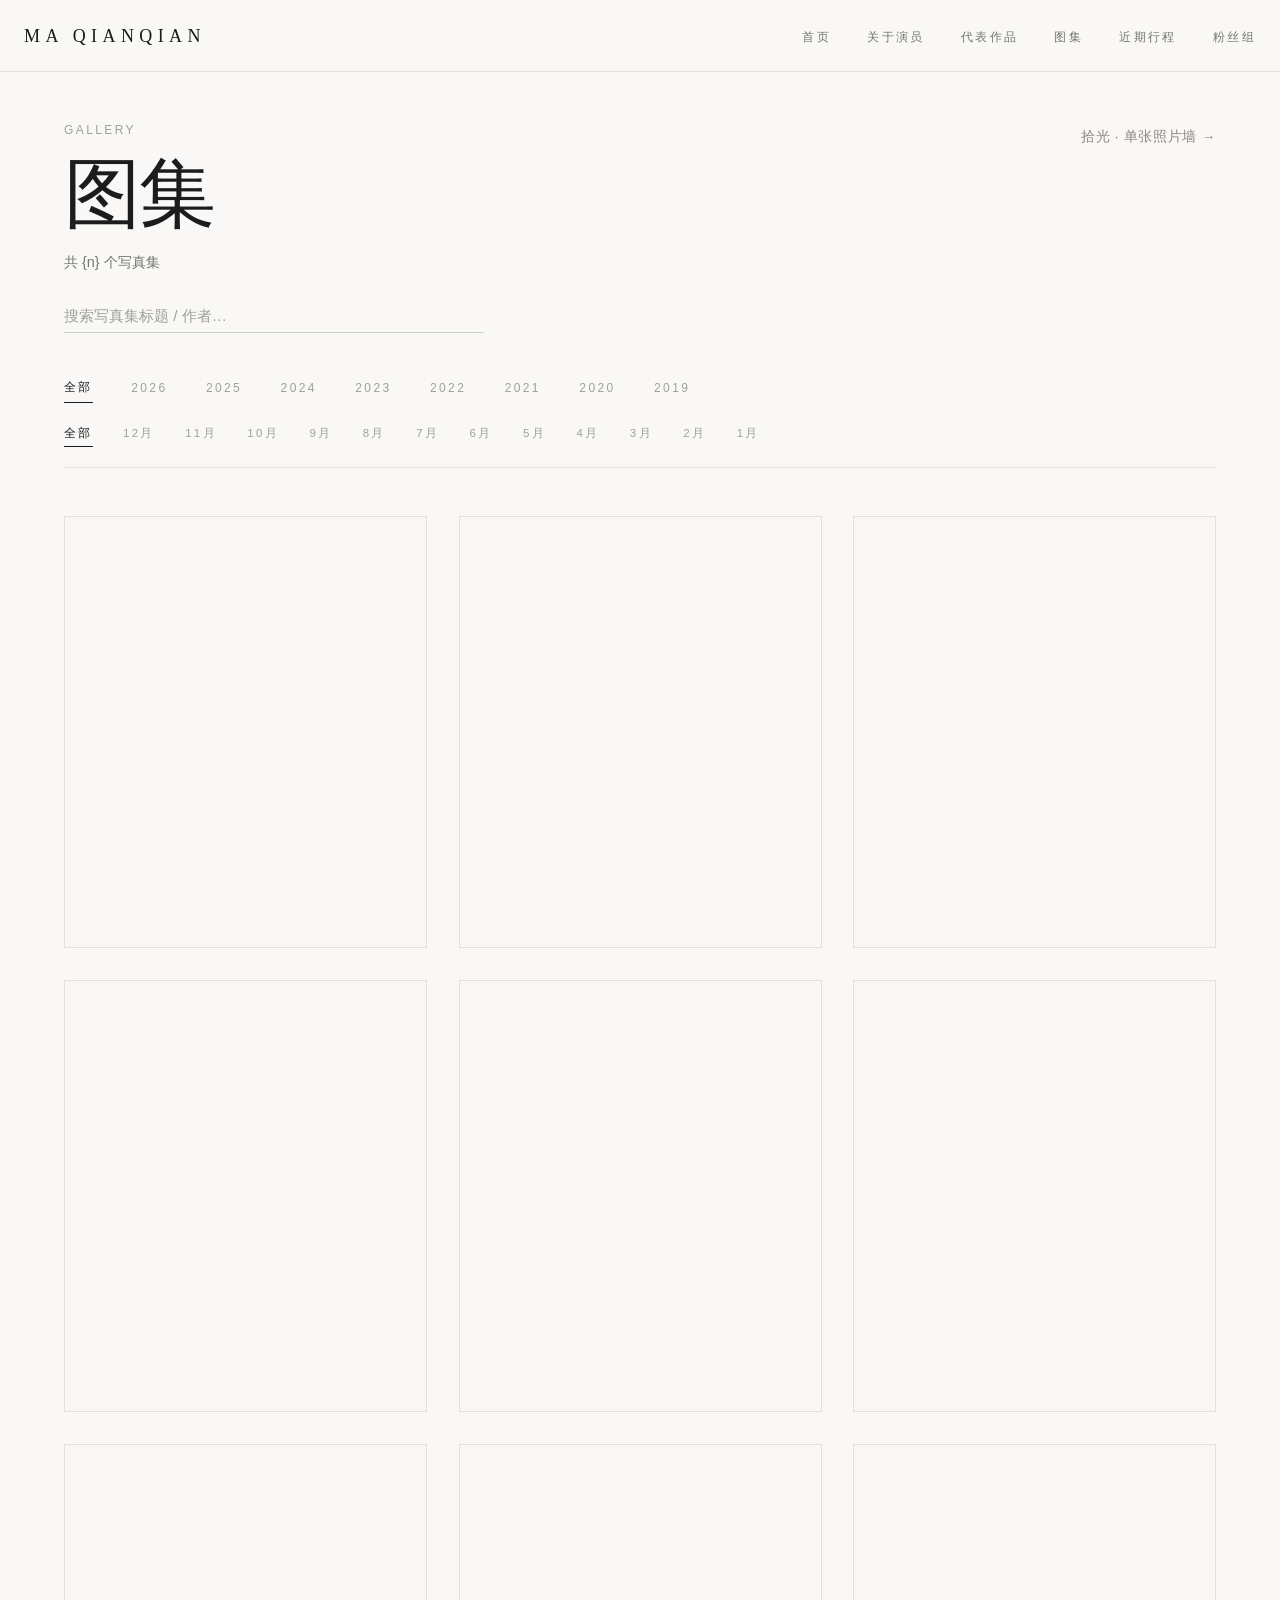
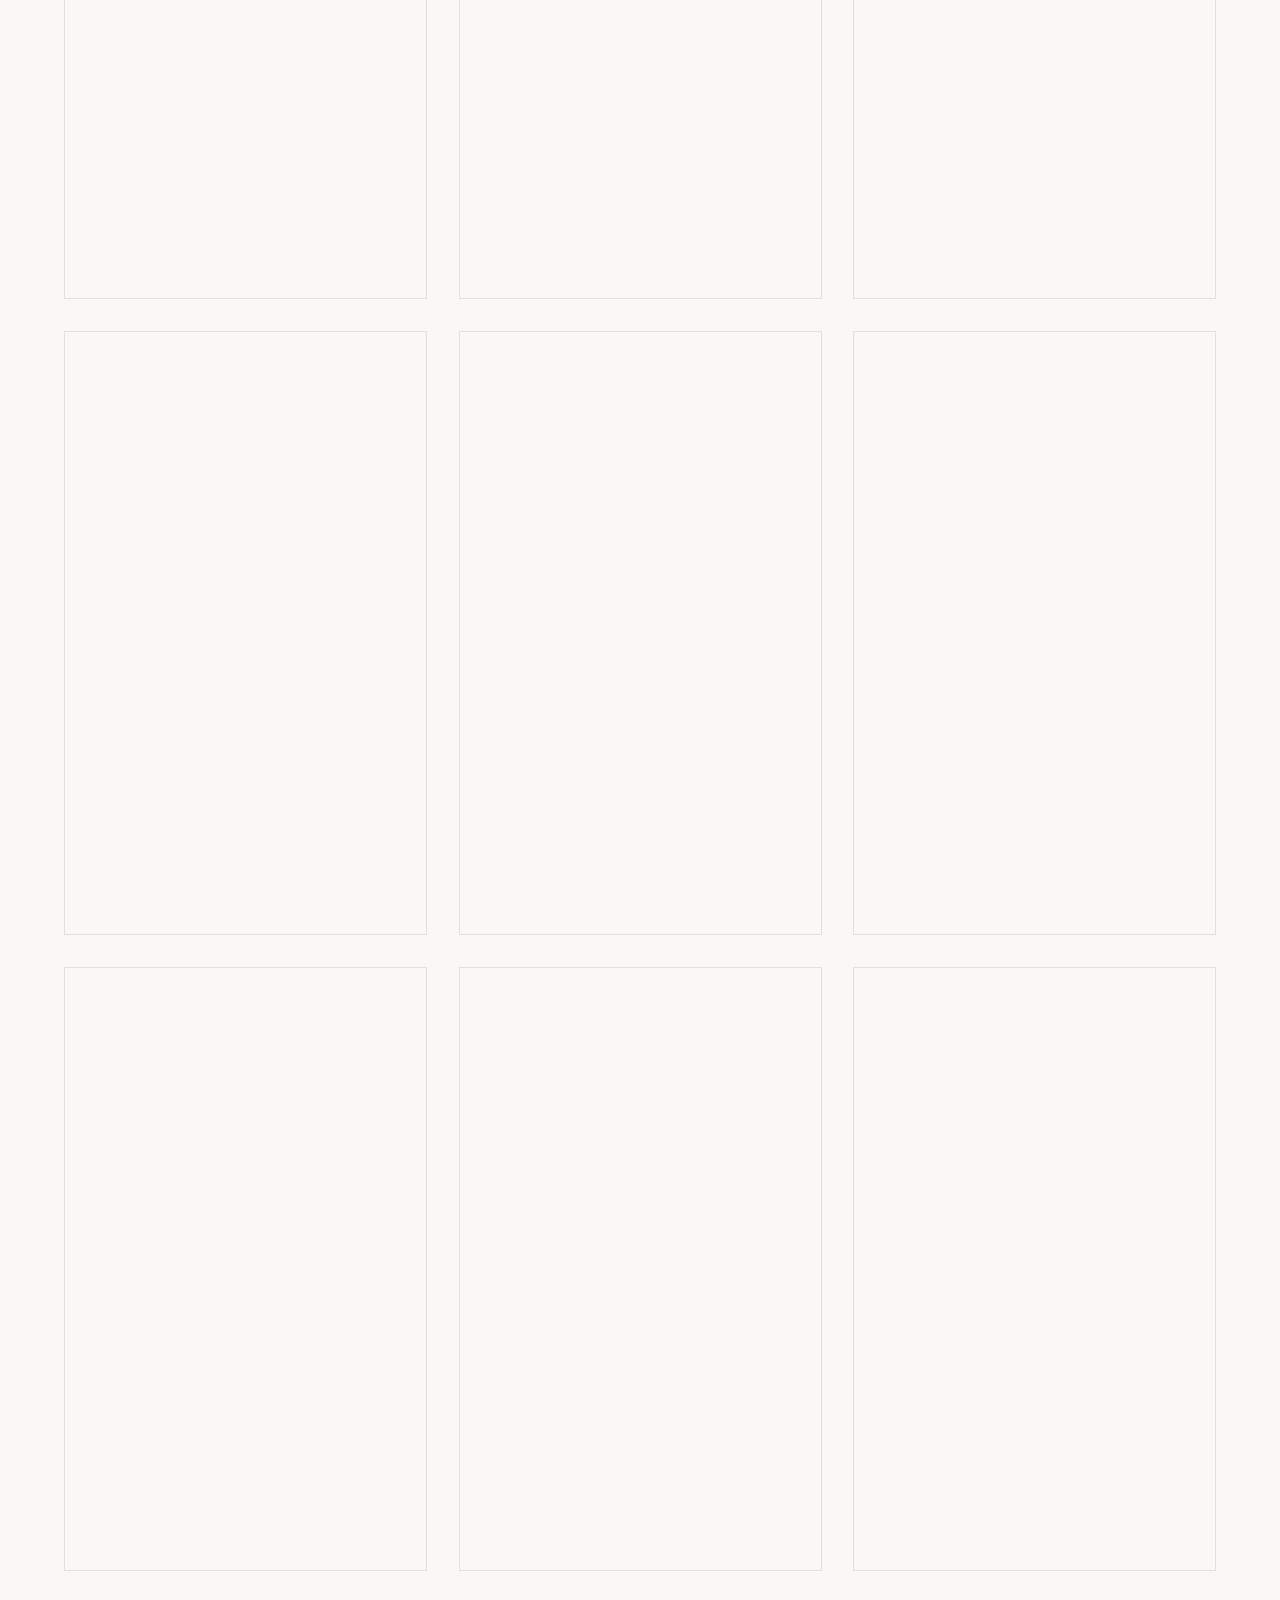
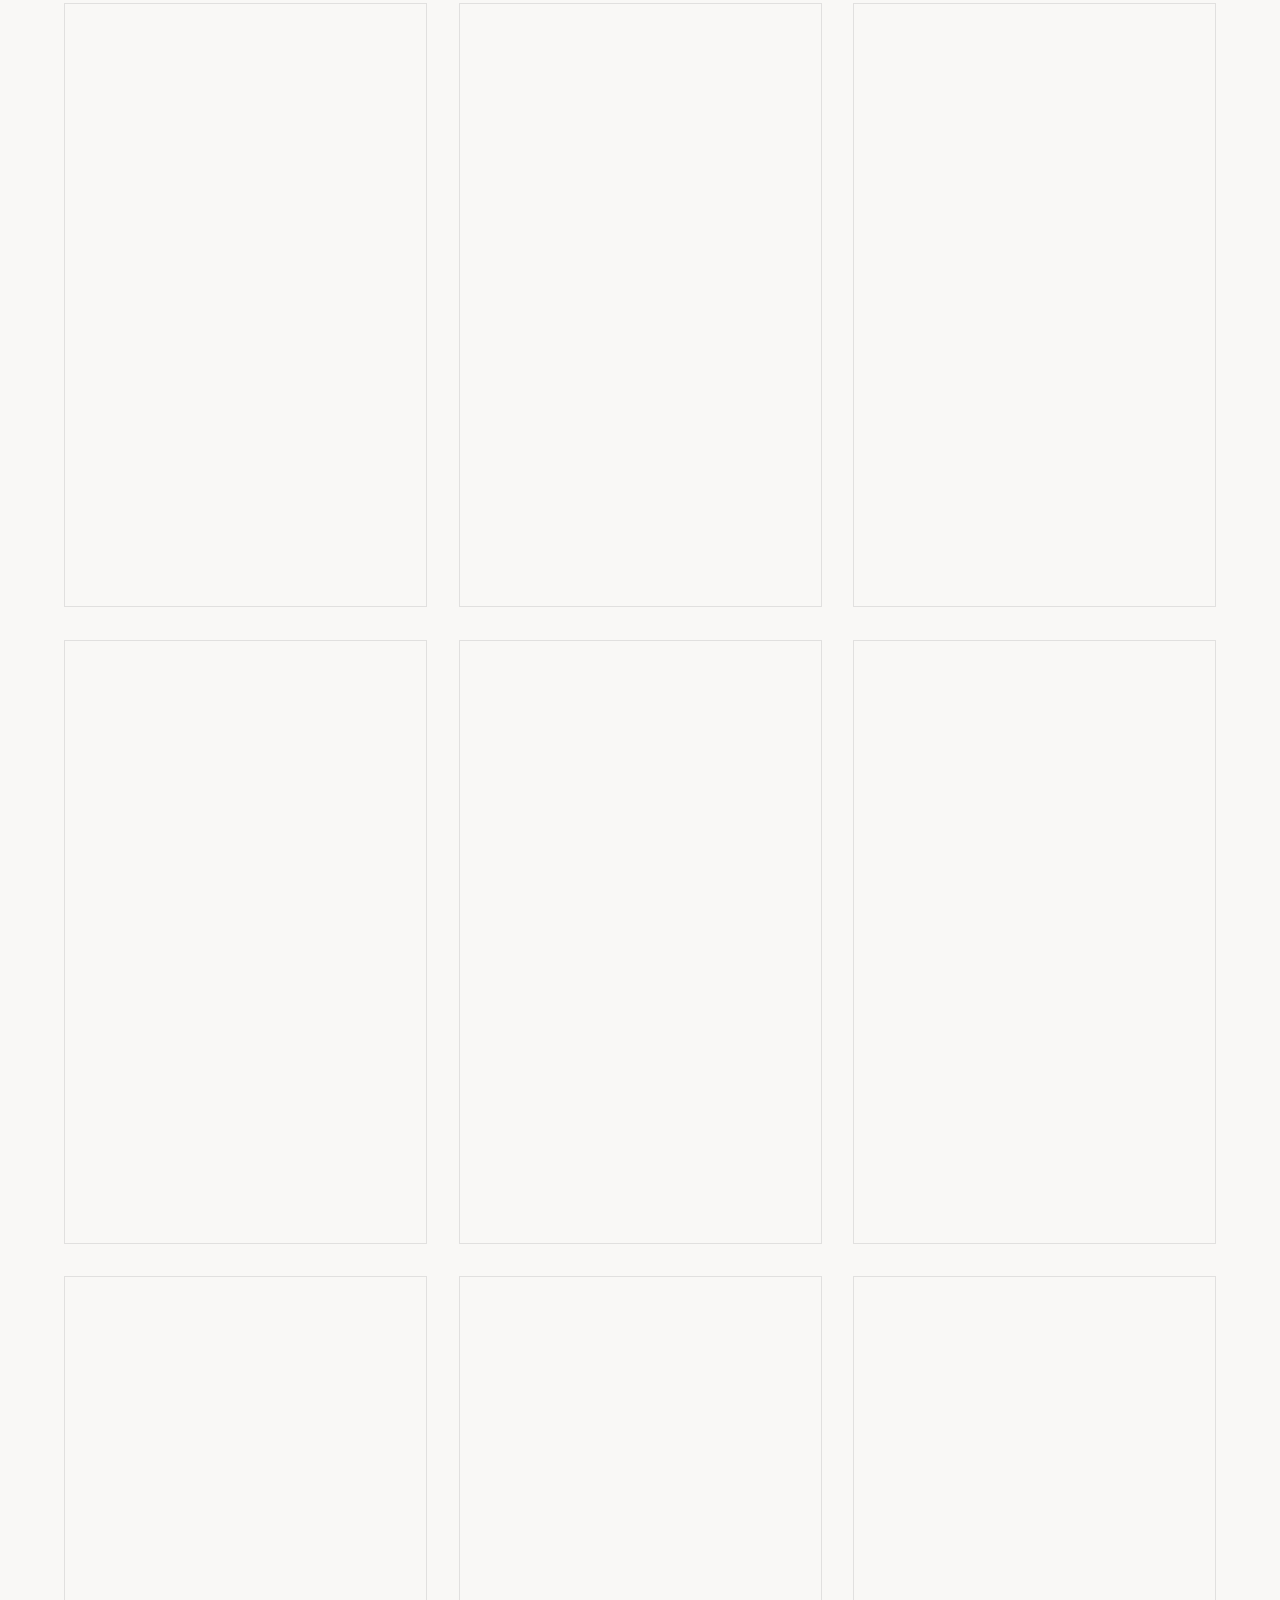
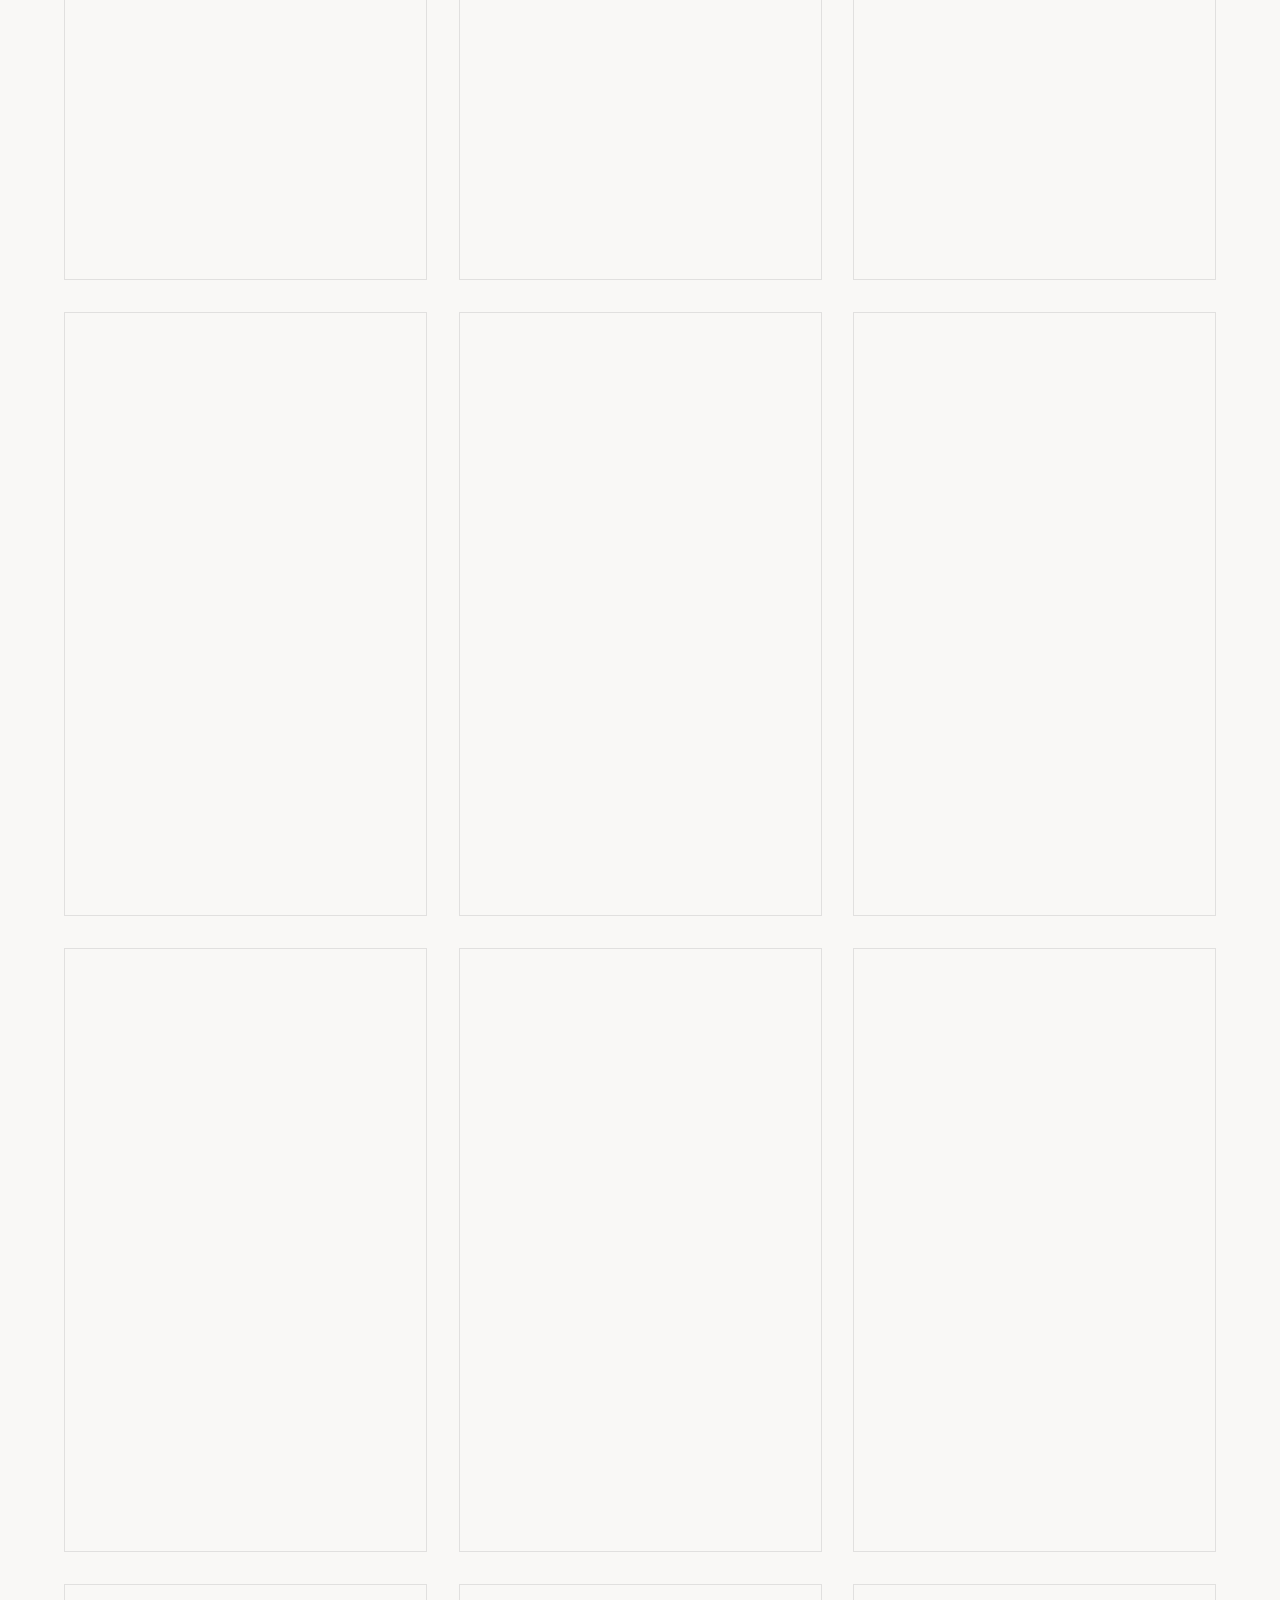
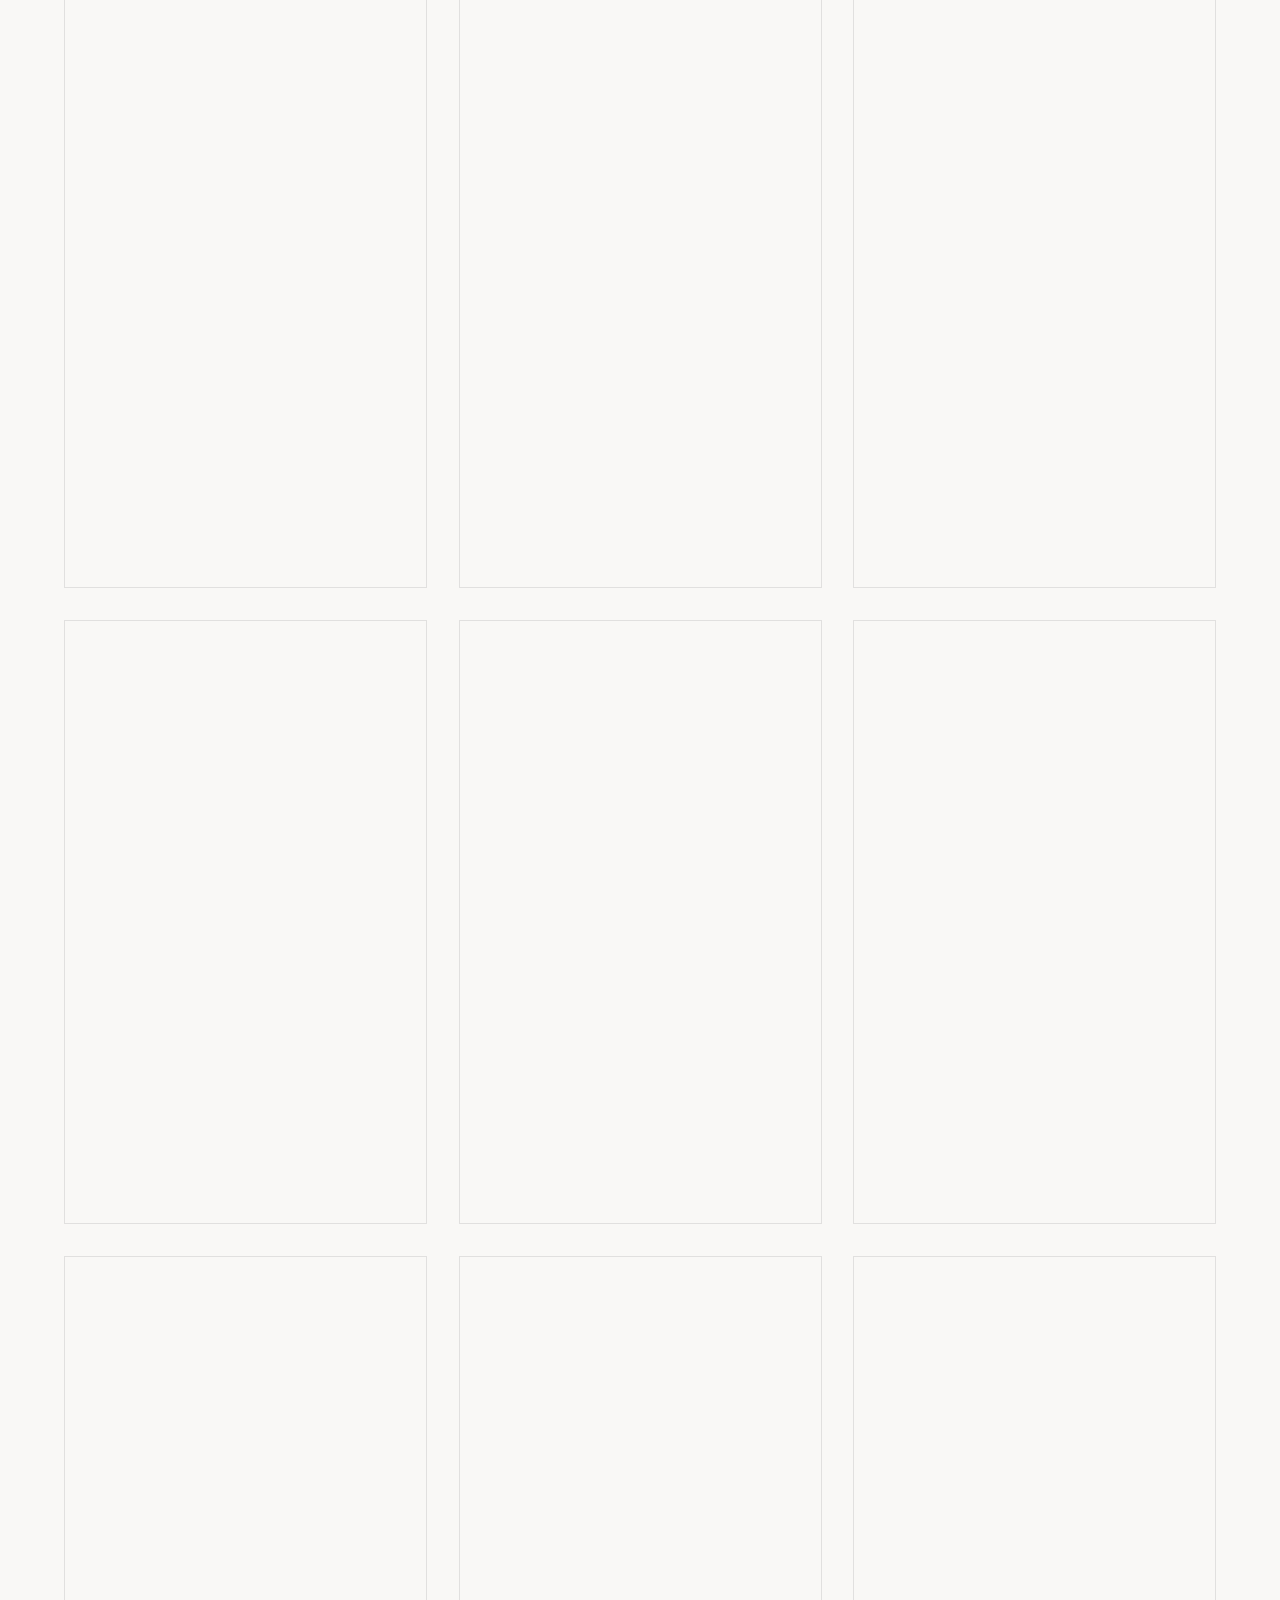
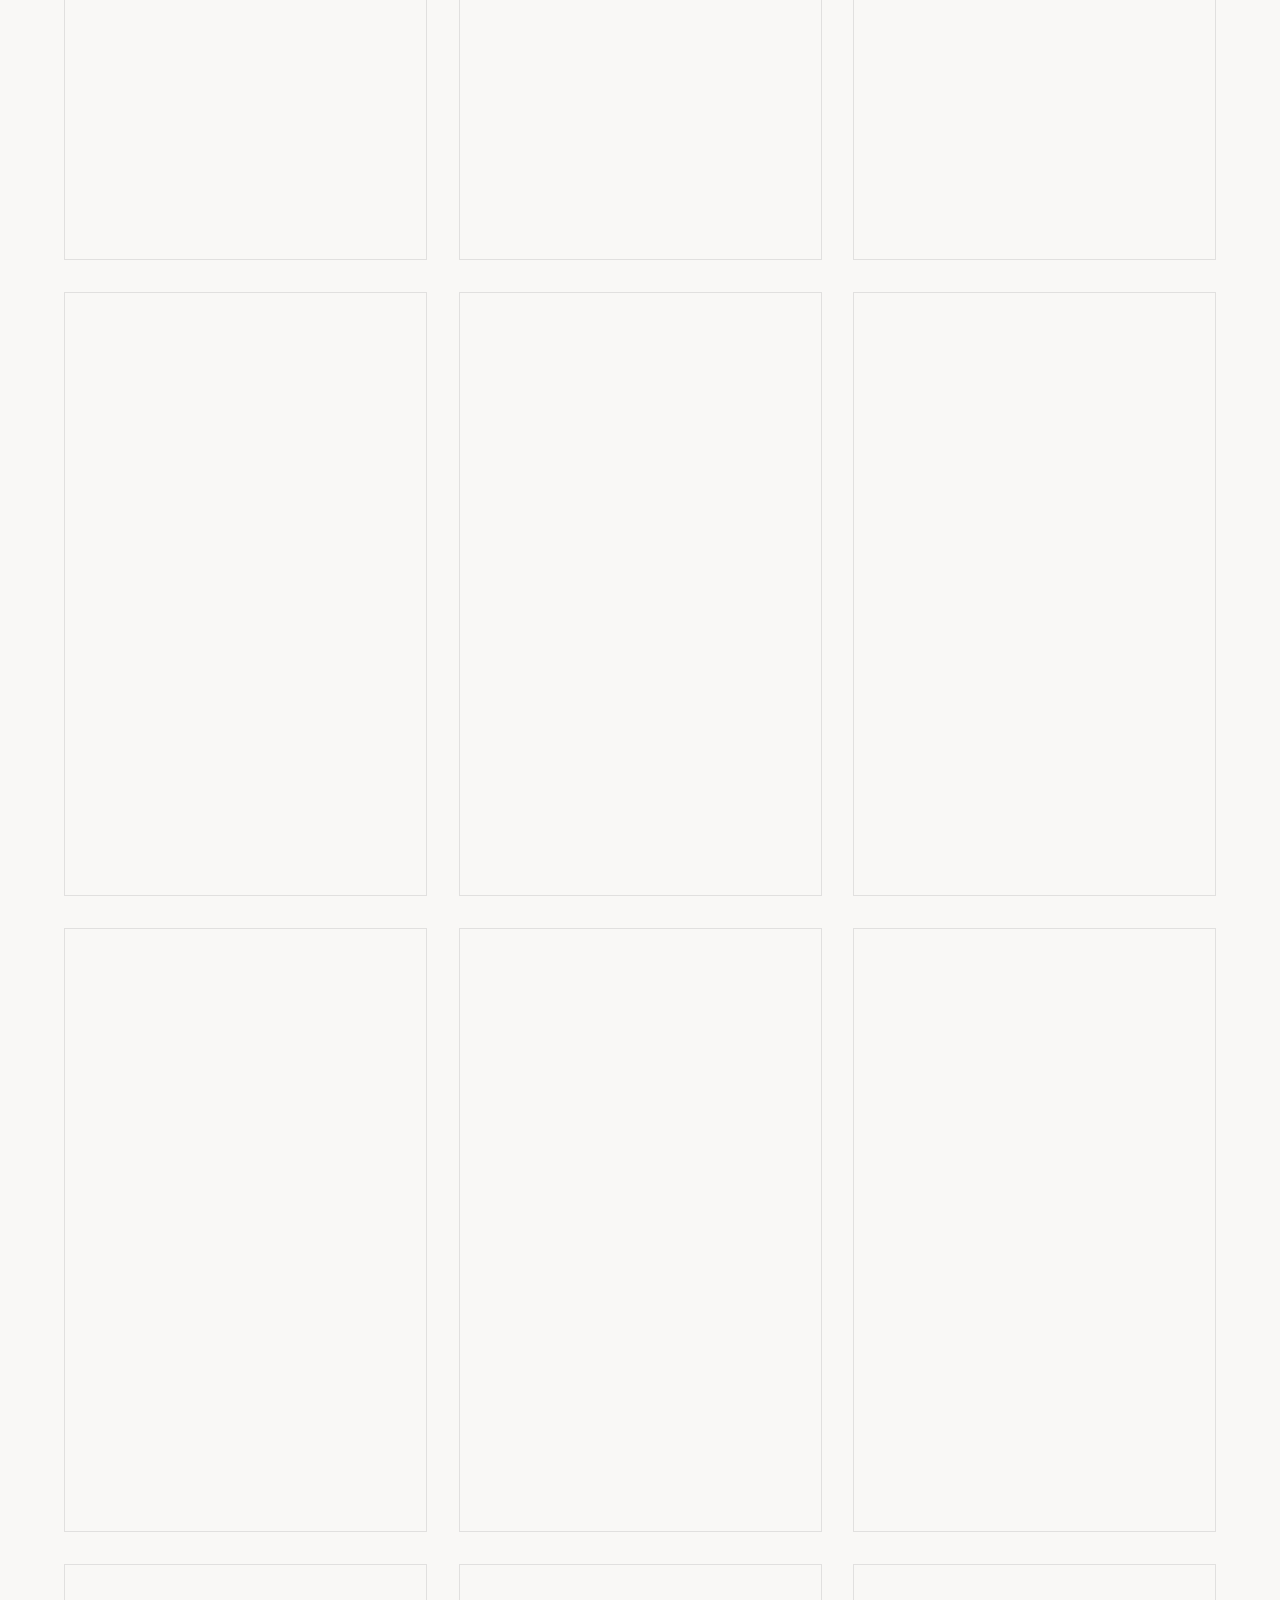
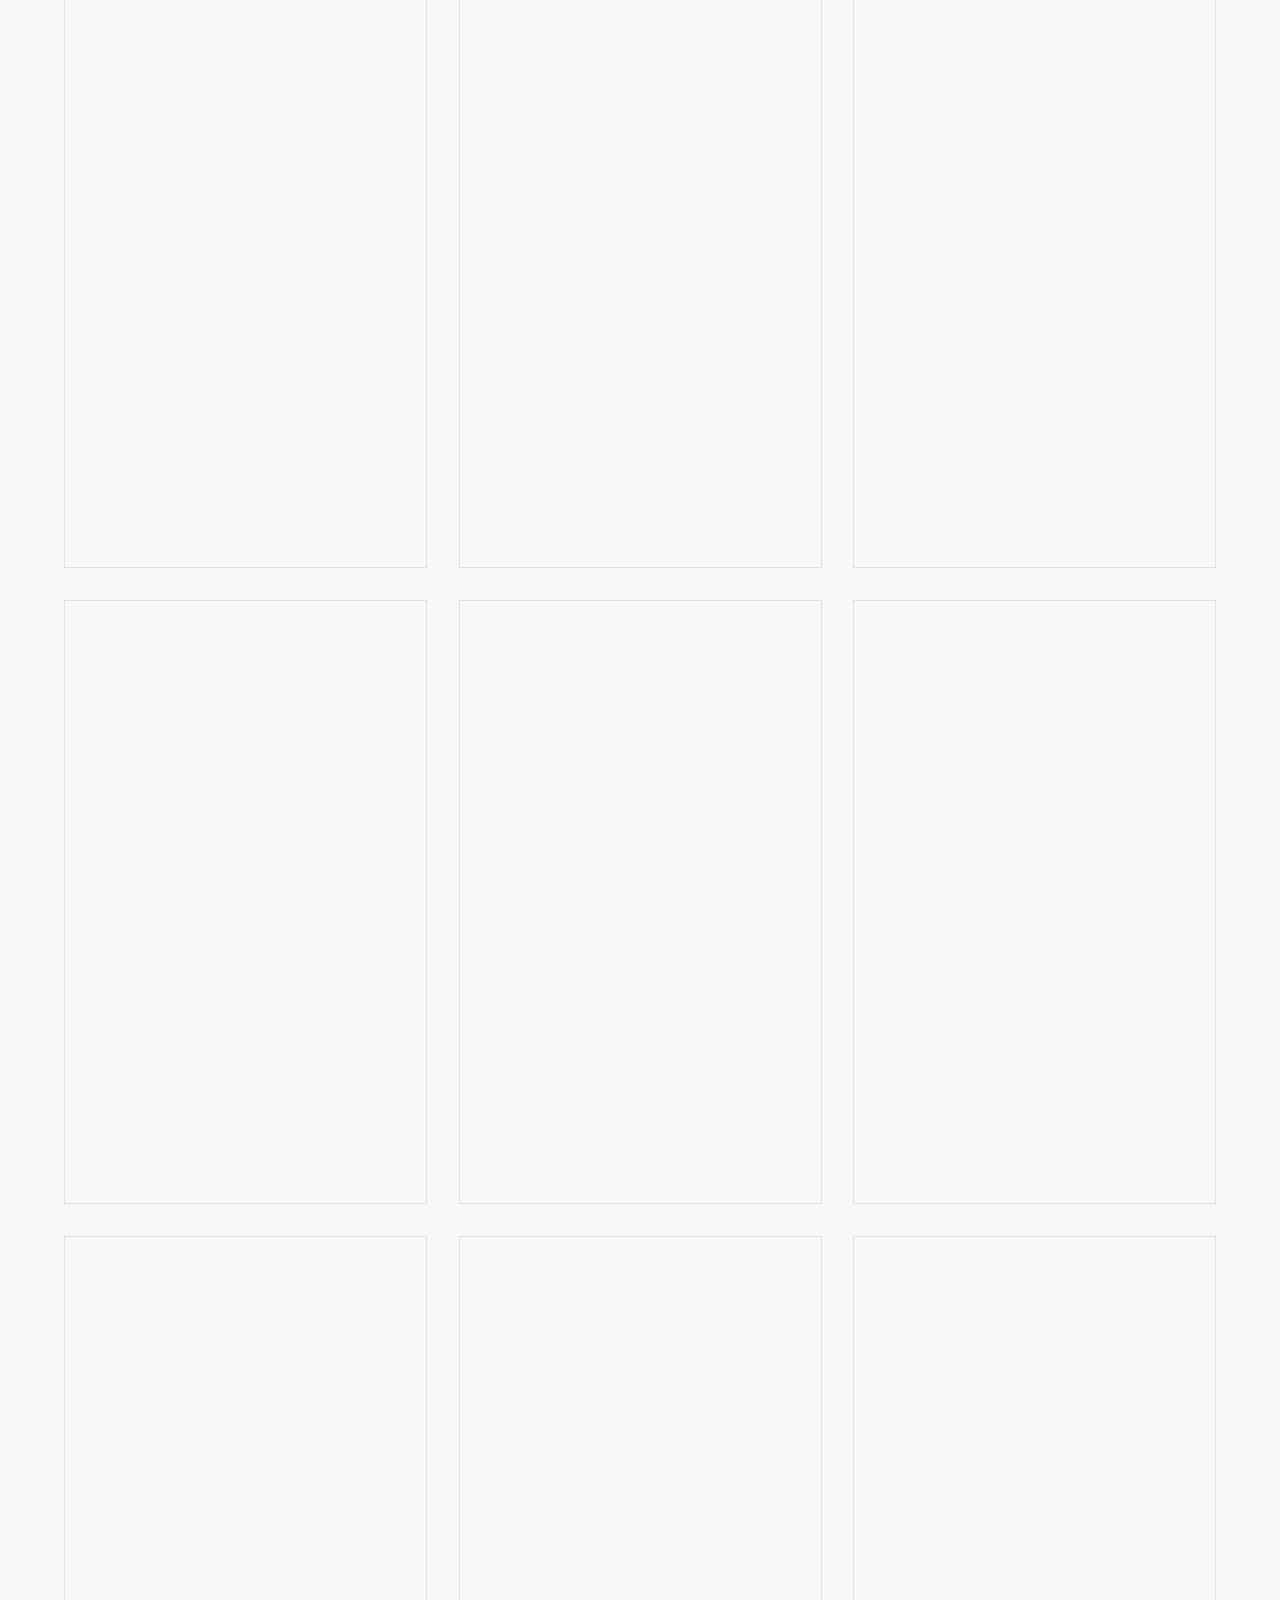
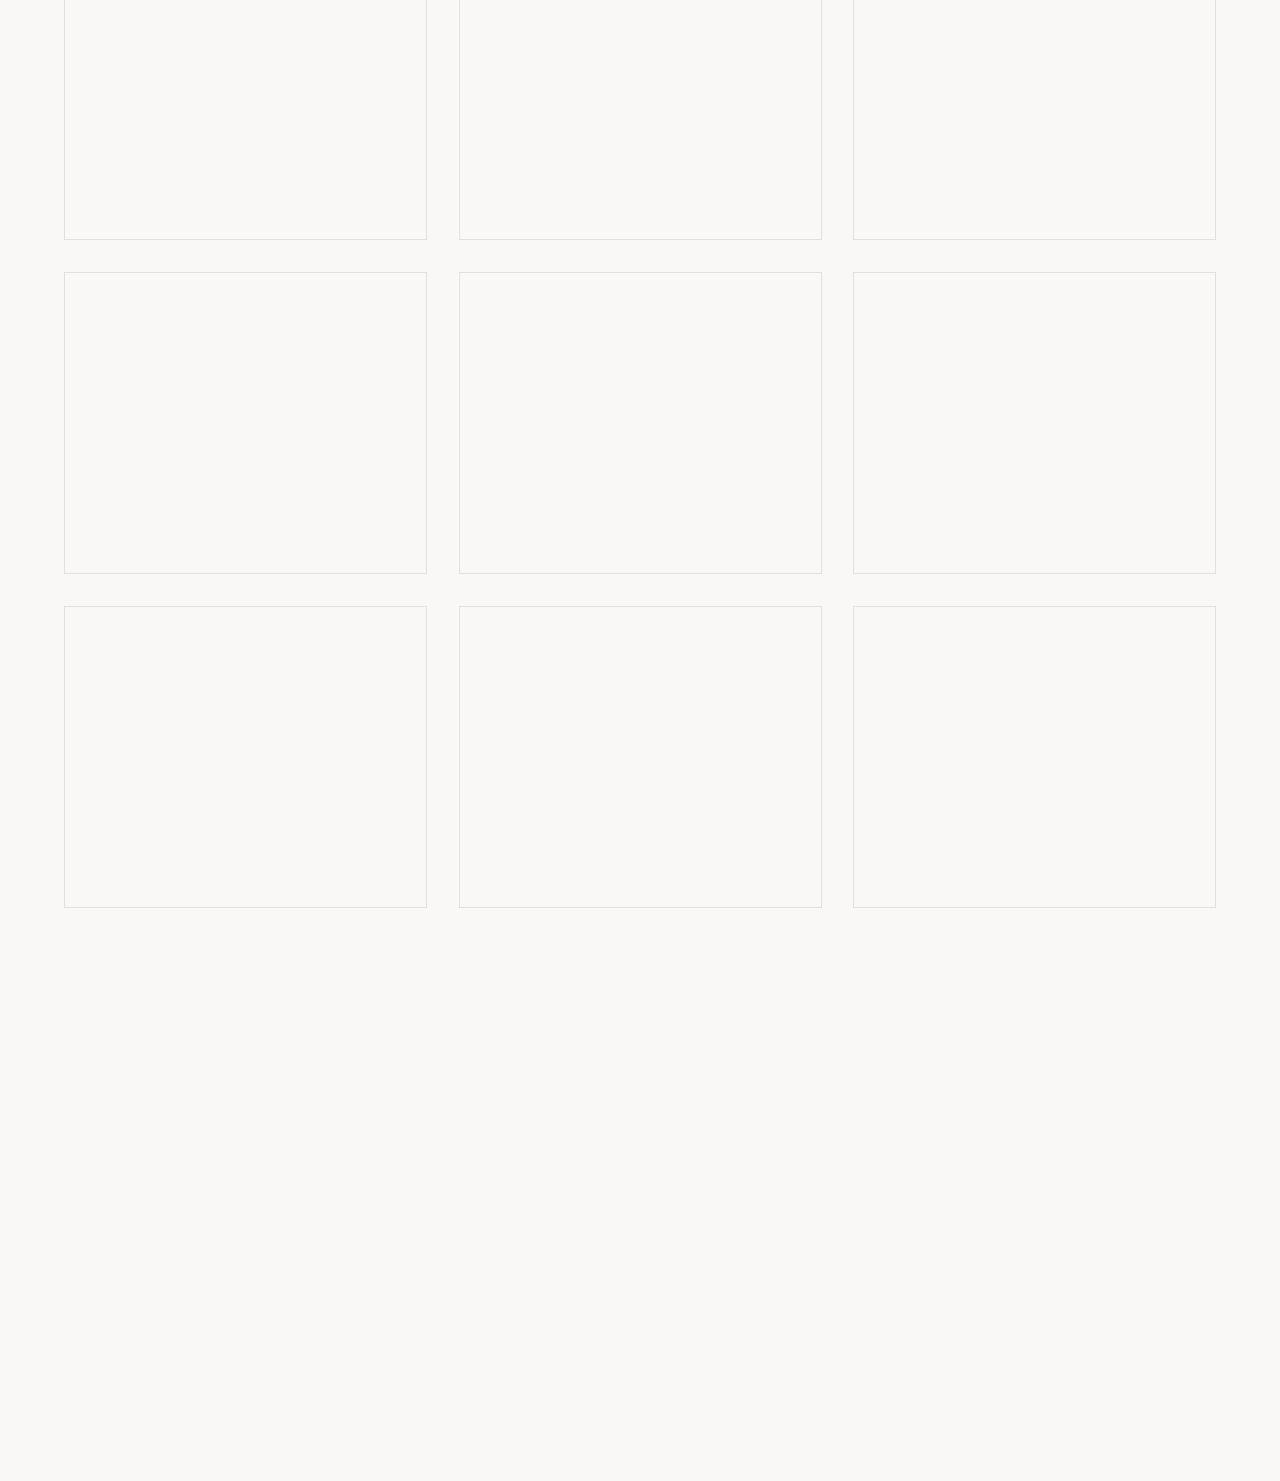
==== gallery.html @ e3bb7358 "deploy: 2026-11-17T07:56:17.918Z" ====
<!DOCTYPE html>
<html lang="zh-CN">
<head>
    <meta charset="UTF-8">
    <meta name="viewport" content="width=device-width, initial-scale=1.0">
    <title data-i18n="title.gallery">写真</title>
    <meta name="description" content="收录演员马倩倩的 385 个写真集、共 1444 张高清照片，持续更新。">
    <link rel="stylesheet" href="/css/editorial.css">
    <style>
        /* 拾光（单张照片墙）入口：头部右上角，移动端回落为普通链接 */
        .gallery-page__top { position: relative; }
        .gallery-moments-link {
            position: absolute;
            top: 0.3rem;
            right: 0;
            font-size: 0.85rem;
            color: #8a867f;
            text-decoration: none;
            letter-spacing: 0.05em;
            animation: gml-in 0.6s ease 0.15s both;
        }
        @keyframes gml-in { from { opacity: 0; transform: translateY(-4px); } }

        /* 箭头：悬停轻推向前 */
        .gml-arrow {
            display: inline-block;
            margin-left: 0.35em;
            transition: transform 0.3s cubic-bezier(0.22, 0.61, 0.36, 1);
        }
        .gallery-moments-link:hover .gml-arrow { transform: translateX(5px); }

        /* 下划线：自左划出 */
        .gallery-moments-link::after {
            content: '';
            position: absolute;
            left: 0;
            right: 0;
            bottom: -4px;
            height: 1px;
            background: #111;
            transform: scaleX(0);
            transform-origin: left;
            transition: transform 0.35s ease;
        }
        .gallery-moments-link:hover::after { transform: scaleX(1); }

        /* 暖光扫过字符（「拾光」点题）：不支持 background-clip:text 的浏览器自动降级为纯色 */
        @supports ((-webkit-background-clip: text) or (background-clip: text)) {
            .gml-text {
                background-image: linear-gradient(100deg, #8a867f 0%, #8a867f 38%, #d9a648 50%, #8a867f 62%, #8a867f 100%);
                background-size: 250% 100%;
                background-position: 110% 0;
                -webkit-background-clip: text;
                background-clip: text;
                -webkit-text-fill-color: transparent;
                transition: background-position 0.7s ease;
            }
            .gallery-moments-link:hover .gml-text { background-position: -10% 0; }
        }

        @media (max-width: 768px) {
            .gallery-moments-link { font-size: 0.78rem; top: 0.15rem; }
        }
        @media (prefers-reduced-motion: reduce) {
            .gallery-moments-link { animation: none; }
            .gallery-moments-link:hover .gml-arrow { transform: none; }
            .gml-text, .gallery-moments-link::after { transition: none; }
        }

        /* 从写真集详情返回列表：内容区在数据渲染、滚动位置还原前先不绘制，
           避免先在顶部闪一帧再跳到原位（gallery.js 定位后移除该类）。
           只隐藏内容区，导航保持可见，减少空白感。 */
        html.gallery-returning .gallery-page { visibility: hidden; }
    </style>
    <script src="/js/config.js"></script>
    <script src="/js/i18n.js"></script>
    <script src="/js/cms.js"></script>
    <script src="/plugins/hero-pet/client.js"></script>
    <script src="/plugins/hero-photo/client.js"></script>
    <script src="/js/vendor/lenis.min.js"></script>
    <script src="/js/vendor/gsap.min.js"></script>
    <script src="/js/vendor/ScrollTrigger.min.js"></script>
    <meta property="og:title" content="马倩倩的写真集">
    <meta property="og:description" content="收录演员马倩倩的 385 个写真集、共 1444 张高清照片，持续更新。">
    <meta property="og:type" content="website">
    <meta property="og:url" content="https://www.qmqmqq.love/gallery.html">
    <meta property="og:site_name" content="马倩倩应援站">
    <meta property="og:image" content="https://img.sglxq.cn/images/mqq/2026/08/31/1788148561703-b1458d95.webp">
    <link rel="canonical" href="https://www.qmqmqq.love/gallery.html">
</head>
<body>
    <nav class="nav" id="nav">
        <a href="/" class="nav__logo" id="navLogo"></a>
        <button class="nav__toggle" id="navToggle" aria-label="菜单" data-i18n-aria="nav.menu" aria-expanded="false">
            <span></span><span></span><span></span>
        </button>
        <ul class="nav__links" id="navLinks"></ul>
    </nav>

    <main class="gallery-page">
        <div class="gallery-page__top" id="galleryTop"></div>
        <div class="gallery-page__content" id="galleryGrid"></div>
    </main>

    <div id="lightbox" class="lightbox" style="display:none" role="dialog" aria-modal="true">
        <button class="lightbox__close" id="lightbox-close" aria-label="关闭" data-i18n-aria="common.close">&times;</button>
        <button class="lightbox__nav lightbox__nav--prev" id="lightbox-prev" aria-label="上一张" data-i18n-aria="common.prev">&#10094;</button>
        <button class="lightbox__nav lightbox__nav--next" id="lightbox-next" aria-label="下一张" data-i18n-aria="common.next">&#10095;</button>
        <img id="lightbox-img" src="" alt="放大预览" data-i18n-alt="common.zoomPreview">
        <span class="lightbox__counter" id="lightbox-counter"></span>
    </div>

    <script src="/js/gallery.js"></script>
        <script src="/js/data-comments.js"></script>
    <script src="/js/comments.js"></script>
    <script src="/js/motion.js"></script>
</body>
</html>
---- css/editorial.css ----
/* ===================================================================
   Editorial 编辑杂志风 — Actor Home 默认主题
   纯单色、暖米色、衬线标题、大量留白、无阴影无圆角
   =================================================================== */

:root {
    /* 动效 token：全站统一时长与曲线（2026-09-05 动效体系优化） */
    --dur-fast: 180ms;      /* 悬停反馈：下划线/边框/链接色 */
    --dur-mid: 320ms;       /* 状态变化：卡片底色/边框/阴影 */
    --dur-reveal: 700ms;    /* 滚动显现 */
    --dur-nav: 500ms;       /* 导航隐现 */
    --dur-img: 800ms;       /* 图片悬停缩放 */
    --dur-hero-expand: 900ms;  /* hero-split 悬停展开（跟手） */
    --dur-hero-settle: 1600ms; /* hero-split 离开回位（余韵） */
    --ease-standard: cubic-bezier(0.22, 1, 0.36, 1);
    --ease-spring: cubic-bezier(0.34, 1.56, 0.64, 1);
    --bg: #F9F8F6;
    --fg: #1C1C1C;
    --fg-60: rgba(28, 28, 28, 0.6);
    --fg-40: rgba(28, 28, 28, 0.4);
    --fg-20: rgba(28, 28, 28, 0.2);
    --fg-10: rgba(28, 28, 28, 0.1);
    --fg-02: rgba(28, 28, 28, 0.02);
    --font-serif: Georgia, 'Times New Roman', 'Noto Serif SC', 'Songti SC', SimSun, serif;
    --font-sans: -apple-system, BlinkMacSystemFont, 'Segoe UI', 'PingFang SC', 'Hiragino Sans GB', 'Microsoft YaHei', sans-serif;
    --nav-h: 72px;
    --container: 80rem;
    --gutter: 1.5rem;
}

* {
    box-sizing: border-box;
}

/* 平滑滚动仅键鼠设备启用：触屏自带惯性滚动，smooth 会与之叠加打架，
   表现为滚动"拖泥带水"（Lenis 在触屏设备不平滑、不加 .lenis-smooth，
   无法靠 Lenis 推荐规则覆盖，必须在源头隔离） */
@media (hover: hover) and (pointer: fine) {
    html {
        scroll-behavior: smooth;
    }
}

body {
    margin: 0;
    background: var(--bg);
    color: var(--fg);
    font-family: var(--font-sans);
    font-size: 16px;
    line-height: 1.75;
    -webkit-font-smoothing: antialiased;
}

img {
    display: block;
    max-width: 100%;
}

a {
    color: inherit;
    text-decoration: none;
}

/* ===================================================================
   导航
   =================================================================== */

.nav {
    position: fixed;
    top: 0;
    left: 0;
    right: 0;
    z-index: 50;
    display: flex;
    align-items: center;
    justify-content: space-between;
    height: var(--nav-h);
    padding: 0 var(--gutter);
    background: rgba(249, 248, 246, 0.9);
    backdrop-filter: blur(8px);
    -webkit-backdrop-filter: blur(8px);
    border-bottom: 1px solid var(--fg-10);
    transition: transform var(--dur-nav) var(--ease-spring), opacity var(--dur-nav) ease, visibility var(--dur-nav) ease, background-color var(--dur-mid) ease;
}

/* 首页顶部隐藏导航，下滑后显示 */
.nav--hidden {
    transform: translateY(-100%);
    opacity: 0;
    visibility: hidden;
    pointer-events: none;
}

.nav--visible {
    transform: translateY(0);
    opacity: 1;
    visibility: visible;
    pointer-events: auto;
}

.nav--scrolled {
    background: rgba(249, 248, 246, 0.96);
}

.nav__logo {
    font-family: var(--font-serif);
    white-space: nowrap;
    font-size: 1.125rem;
    letter-spacing: 0.3em;
    text-transform: uppercase;
    color: var(--fg);
    line-height: 1;
}

.nav__links {
    display: flex;
    align-items: center;
    gap: 2.25rem;
    margin: 0;
    padding: 0;
    list-style: none;
}

.nav__link {
    position: relative;
    white-space: nowrap;
    font-family: var(--font-sans);
    font-size: 0.75rem;
    letter-spacing: 0.2em;
    text-transform: uppercase;
    color: var(--fg-60);
    padding: 0.5rem 0;
    transition: color 0.3s ease;
}

.nav__link::after {
    content: '';
    position: absolute;
    left: 0;
    right: 0;
    bottom: 0;
    height: 1px;
    background: currentColor;
    transform: scaleX(0);
    transform-origin: right center;
    transition: transform var(--dur-fast) var(--ease-standard);
}

.nav__link:hover {
    color: var(--fg);
}

.nav__link:hover::after {
    transform: scaleX(1);
    transform-origin: left center;
}

/* 非中文语言：导航文案更长（英文/越南语），收紧字距并禁止折行，
   避免每个条目被挤成两行；宽度不足由下方 1100px 抽屉断点接管 */
html[lang="en"] .nav__links,
html[lang="vi"] .nav__links {
    gap: 1.5rem;
}

html[lang="en"] .nav__link,
html[lang="vi"] .nav__link {
    white-space: nowrap;
    letter-spacing: 0.08em;
    font-size: 0.7rem;
}

html[lang="en"] .nav__logo,
html[lang="vi"] .nav__logo {
    white-space: nowrap;
}

/* 语言切换：导航右侧细分隔控件（多语言启用时注入） */
.nav__lang {
    display: flex;
    align-items: center;
    gap: 0.35rem;
    margin-left: 0.5rem;
    padding-left: 1rem;
    border-left: 1px solid var(--fg-10);
}

.nav__lang-btn {
    padding: 0.15rem 0;
    background: none;
    border: 0;
    font-family: var(--font-sans);
    font-size: 0.68rem;
    letter-spacing: 0.14em;
    text-transform: uppercase;
    color: var(--fg-40);
    cursor: pointer;
    transition: color var(--dur-fast) ease;
}

.nav__lang-btn:hover { color: var(--fg-60); }
.nav__lang-btn.is-active { color: var(--fg); }
.nav__lang-sep { color: var(--fg-20); font-size: 0.68rem; }

.nav__toggle {
    display: none;
    flex-direction: column;
    justify-content: center;
    gap: 6px;
    width: 44px;
    height: 44px;
    padding: 0;
    background: none;
    border: 0;
    cursor: pointer;
}

.nav__toggle span {
    display: block;
    height: 1px;
    width: 24px;
    background: var(--fg);
    transition: transform 0.3s ease, opacity 0.3s ease;
}

.nav__toggle--active span:nth-child(1) {
    transform: translateY(7px) rotate(45deg);
}

.nav__toggle--active span:nth-child(2) {
    opacity: 0;
}

.nav__toggle--active span:nth-child(3) {
    transform: translateY(-7px) rotate(-45deg);
}

/* ===================================================================
   布局
   =================================================================== */

.section {
    padding: 7rem 1.5rem;
}

.container,
.section > * {
    max-width: var(--container);
    margin-left: auto;
    margin-right: auto;
}

.section__head {
    margin-bottom: 4rem;
}

.section__label {
    margin: 0 0 1.25rem;
    font-family: var(--font-sans);
    font-size: 0.75rem;
    letter-spacing: 0.2em;
    text-transform: uppercase;
    color: var(--fg-40);
}

.section__title {
    margin: 0;
    font-family: var(--font-serif);
    font-size: clamp(2.25rem, 5vw, 4rem);
    font-weight: 400;
    letter-spacing: -0.03em;
    line-height: 1.05;
    color: var(--fg);
}

.section__more {
    margin-top: 3rem;
}

.hover-underline {
    position: relative;
    display: inline-block;
    font-size: 0.85rem;
    letter-spacing: 0.15em;
    text-transform: uppercase;
    color: var(--fg-60);
    padding-bottom: 0.25rem;
}

.hover-underline::after {
    content: '';
    position: absolute;
    left: 0;
    right: 0;
    bottom: 0;
    height: 1px;
    background: currentColor;
    transform: scaleX(0);
    transform-origin: right center;
    transition: transform var(--dur-fast) var(--ease-standard);
}

.hover-underline:hover {
    color: var(--fg);
}

.hover-underline:hover::after {
    transform: scaleX(1);
    transform-origin: left center;
}

/* ===================================================================
   Hero
   =================================================================== */

.hero {
    position: relative;
    min-height: 100vh;
    display: flex;
    align-items: flex-end;
    padding: calc(var(--nav-h) + 3rem) 1.5rem 2.5rem;
    overflow: hidden;
}

.hero__media {
    position: absolute;
    inset: 0;
    z-index: 0;
}

.hero__media img {
    width: 100%;
    height: 100%;
    object-fit: cover;
    filter: none;
}

.hero__media.is-empty {
    background: var(--fg-10);
}

.hero__media::after {
    content: '';
    position: absolute;
    inset: 0;
    /* 底部米色淡入：深色图片上也能保证黑字可读 */
    background: linear-gradient(to top,
        rgba(249, 248, 246, 0.95) 0%,
        rgba(249, 248, 246, 0.8) 10%,
        rgba(249, 248, 246, 0.55) 26%,
        rgba(249, 248, 246, 0.3) 46%,
        rgba(249, 248, 246, 0.12) 66%,
        rgba(249, 248, 246, 0) 85%);
}

.hero__content {
    position: relative;
    z-index: 1;
    max-width: var(--container);
    margin: 0 auto;
    width: 100%;
}

.hero__eyebrow {
    margin: 0 0 1.5rem;
    font-family: var(--font-sans);
    font-size: 0.75rem;
    letter-spacing: 0.3em;
    text-transform: uppercase;
    color: var(--fg-40);
    text-shadow: 0 1px 2px rgba(249, 248, 246, 0.92), 0 0 14px rgba(249, 248, 246, 0.6);
}

.hero__title {
    margin: 0;
    font-family: var(--font-serif);
    font-size: clamp(3.5rem, 12vw, 9rem);
    font-weight: 400;
    letter-spacing: -0.04em;
    line-height: 0.9;
    color: var(--fg);
    /* B 错版印刷叠影：2px 深浅双印（深印为主，米色淡印辅助）+ 光晕 */
    text-shadow:
        2px 2px 0 rgba(28, 28, 28, 0.2),
        -2px -2px 0 rgba(28, 28, 28, 0.1),
        0 1px 2px rgba(249, 248, 246, 0.92),
        0 0 18px rgba(249, 248, 246, 0.7);
}

.hero__subtitle {
    max-width: 32rem;
    margin: 2rem 0 0;
    font-size: 1rem;
    font-style: italic;
    color: var(--fg-60);
    line-height: 1.75;
    text-shadow: 0 1px 2px rgba(249, 248, 246, 0.92), 0 0 12px rgba(249, 248, 246, 0.6);
}

/* ===================================================================
   About
   =================================================================== */

.about {
    border-top: 1px solid var(--fg-10);
}

.about__grid {
    display: grid;
    grid-template-columns: 5fr 7fr;
    gap: 4rem;
    align-items: start;
}

.about__image {
    position: sticky;
    top: calc(var(--nav-h) + 2rem);
}

.about__image img {
    width: 100%;
    height: auto;
    object-fit: contain;
    filter: none;
}

.about__image.is-empty {
    min-height: 480px;
    background: var(--fg-10);
}

.about__name {
    margin: 0 0 0.5rem;
    font-family: var(--font-serif);
    font-size: clamp(2rem, 4vw, 3.5rem);
    font-weight: 400;
    letter-spacing: -0.02em;
}

.about__role {
    margin: 0 0 2rem;
    font-size: 0.9rem;
    font-style: italic;
    color: var(--fg-60);
}

.about__bio {
    max-width: 36rem;
    font-size: 1rem;
    color: var(--fg-80, rgba(28,28,28,0.8));
}

.about__bio p {
    margin: 0 0 1.25rem;
}

.about__stats {
    display: flex;
    flex-wrap: wrap;
    gap: 3rem;
    margin-top: 3.5rem;
    padding-top: 2.5rem;
    border-top: 1px solid var(--fg-10);
}

.about__stat-value {
    display: block;
    font-family: var(--font-serif);
    font-size: 2rem;
    line-height: 1;
}

.about__stat-label {
    display: block;
    margin-top: 0.5rem;
    font-size: 0.75rem;
    letter-spacing: 0.15em;
    text-transform: uppercase;
    color: var(--fg-40);
}

/* ===================================================================
   Works
   =================================================================== */

.works {
    border-top: 1px solid var(--fg-10);
}

.works__list {
    display: flex;
    flex-direction: column;
}

/* works.html 不对称专题交错：大图 + 文案左右交替，杂志专题文章式 */
.works__list--feature .work-item {
    display: grid;
    grid-template-columns: minmax(0, 1.15fr) minmax(0, 1fr);
    gap: 3.5rem;
    align-items: center;
    padding: 3.5rem 0;
    border-top: 1px solid var(--fg-10);
    position: relative;
    transition: background-color 0.5s ease;
}

.works__list--feature .work-item:last-child {
    border-bottom: 1px solid var(--fg-10);
}

.works__list--feature .work-item:nth-child(even) .work-item__media {
    grid-column: 2;
    grid-row: 1;
}

.works__list--feature .work-item:nth-child(even) .work-item__info {
    grid-column: 1;
    grid-row: 1;
}

.works__list--feature .work-item:hover {
    background: var(--fg-02);
}

.works__list--feature .work-item__num {
    position: absolute;
    top: 0;
    left: 0;
    z-index: 2;
    padding: 0.55rem 0.75rem;
    background: var(--bg);
    font-size: 0.75rem;
    color: var(--fg-40);
    border-right: 1px solid var(--fg-10);
    border-bottom: 1px solid var(--fg-10);
}

.works__list--feature .work-item__media {
        display: block;
        aspect-ratio: 16 / 10;   /* 默认横图；竖图由 JS 切 .is-portrait（瞬切，避免逐帧布局动画） */
    overflow: hidden;
    background: var(--fg-02);
}

.works__list--feature .work-item__media.is-portrait {
        aspect-ratio: 3 / 4;
        justify-self: end;
        max-width: 60%;
    }

.works__list--feature .work-item__media img {
    width: 100%;
    height: 100%;
    object-fit: cover;
    transition: transform var(--dur-img) var(--ease-standard);
}

.works__list--feature .work-item:hover .work-item__media img {
    transform: scale(1.05);
}

.works__list--feature .work-item__info {
    min-width: 0;
}

.works__list--feature .work-item__title {
    margin: 0.5rem 0 1rem;
    font-family: var(--font-serif);
    font-size: clamp(2rem, 4vw, 3.2rem);
    font-weight: 400;
    letter-spacing: -0.03em;
    line-height: 1.05;
    /* 注意：不要给 title 设 position，否则 .work-item__link::after 的整卡遮罩会以标题为锚 */
    display: inline-block;
}

.works__list--feature .work-item__title::after {
    content: "";
    display: block;
    height: 1px;
    width: 0;
    background: var(--fg);
    transition: width var(--dur-mid) var(--ease-standard);
}

.works__list--feature .work-item:hover .work-item__title {
    font-style: italic;
}

.works__list--feature .work-item:hover .work-item__title::after {
    width: 100%;
}

.works__list--feature .work-item__meta {
    margin: 0 0 0.5rem;
    font-size: 0.78rem;
    letter-spacing: 0.12em;
    text-transform: uppercase;
    color: var(--fg-60);
}

.works__list--feature .work-item__role {
    margin: 0 0 1rem;
    font-style: italic;
    font-size: 0.95rem;
    color: var(--fg-60);
}

.works__list--feature .work-item__synopsis {
    margin: 0;
    font-size: 1rem;
    color: var(--fg-60);
    line-height: 1.8;
    max-width: 34rem;
}

.works__list--feature .work-item__source {
    margin: 1rem 0 0;
    font-size: 0.8rem;
}

@media (max-width: 900px) {
    .works__list--feature .work-item {
        gap: 2rem;
        padding: 2.5rem 0;
    }

    .works__list--feature .work-item__title {
        font-size: clamp(1.7rem, 3.2vw, 2.5rem);
    }
}

@media (max-width: 640px) {
    .works__list--feature .work-item,
    .works__list--feature .work-item:nth-child(even) {
        grid-template-columns: minmax(0, 1fr);
        gap: 1.5rem;
        padding: 2rem 0;
    }

    /* 单列回归 DOM 顺序：图在上、文在下，取消交错 */
    .works__list--feature .work-item:nth-child(even) .work-item__media,
    .works__list--feature .work-item__media {
        grid-column: 1;
        grid-row: auto;
    }

    .works__list--feature .work-item:nth-child(even) .work-item__info,
    .works__list--feature .work-item__info {
        grid-column: 1;
        grid-row: auto;
    }

    .works__list--feature .work-item__title {
        font-size: clamp(1.6rem, 6vw, 2.1rem);
    }
}

.work-item {
    display: grid;
    grid-template-columns: 4rem minmax(0, 1fr) 10rem;
    gap: 2rem;
    align-items: center;
    padding: 2.4rem 0;
    border-top: 1px solid var(--fg-10);
    transition: background-color 0.5s ease;
}

.work-item {
    display: grid;
    grid-template-columns: 3rem 5fr 7fr;
    gap: 2rem;
    align-items: center;
    padding: 2.5rem 0;
    border-top: 1px solid var(--fg-10);
    transition: background-color 0.5s ease;
}

.work-item:hover {
    background: var(--fg-02);
}

.work-item:last-child {
    border-bottom: 1px solid var(--fg-10);
}

.work-item__num {
    font-family: var(--font-serif);
    font-size: 0.9rem;
    color: var(--fg-40);
}

.work-item__media {
    display: block;
    overflow: hidden;
}

.work-item__media img {
    width: 100%;
    height: auto;
    object-fit: contain;
    filter: none;
    transition: transform var(--dur-img) var(--ease-standard);
}

.work-item__media:hover img {
    transform: scale(1.05);
}

.work-item__media.is-empty {
    aspect-ratio: 4 / 3;
    background: var(--fg-10);
}

.work-item__info {
    max-width: 34rem;
}

.work-item__title {
    margin: 0 0 0.5rem;
    font-family: var(--font-serif);
    font-size: clamp(1.5rem, 3vw, 2.25rem);
    font-weight: 400;
    letter-spacing: -0.02em;
}

.work-item:hover .work-item__title {
    font-style: italic;
}

.work-item__meta,
.work-item__role {
    margin: 0 0 0.35rem;
    font-size: 0.85rem;
    color: var(--fg-60);
}

.work-item__synopsis {
    margin: 1rem 0 0;
    font-size: 0.95rem;
    color: var(--fg-60);
    line-height: 1.75;
    max-width: 30rem;
}

.work-item__source {
    margin: 0.5rem 0 0;
    font-size: 0.8rem;
}

/* 整卡可点（stretched link）：标题链接的透明遮罩铺满整张卡片，
   点击图片 / 编号 / 标题 / 简介任意位置都跳转作品剧照详情；
   “原始链接”保持独立可点，不会被遮罩拦截。 */
.work-item {
    position: relative;
    cursor: pointer;
}

.work-item__link {
    color: inherit;
    text-decoration: none;
    outline-offset: 3px;
}

.work-item__link::after {
    content: "";
    position: absolute;
    inset: 0;
}

.work-item__source {
    position: relative;
    z-index: 1;
}

/* 交错布局的编号角标盖在图片上：点击穿透到整卡遮罩（视觉不变） */
.works__list--feature .work-item__num {
    pointer-events: none;
}

/* 键盘聚焦标题链接时给出整卡轮廓 */
.work-item:focus-within {
    outline: 1px solid var(--fg-40);
    outline-offset: -1px;
}

/* ===================================================================
   Gallery
   =================================================================== */

.gallery {
    border-top: 1px solid var(--fg-10);
}

.gallery__grid {
    display: grid;
    gap: 2rem;
}

.gallery__grid--grid {
    grid-template-columns: repeat(3, 1fr);
}

.gallery__grid--wide {
    grid-template-columns: repeat(2, 1fr);
}

.gallery__grid--single {
    grid-template-columns: 1fr;
}

.gallery__item {
    margin: 0;
    overflow: hidden;
    border: 1px solid var(--fg-10);
}

.gallery__item:hover {
    border-color: var(--fg-40);
}

.gallery__item img {
    width: 100%;
    height: auto;
    object-fit: contain;
    filter: none;
    transition: transform var(--dur-img) var(--ease-standard);
}

.gallery__item:hover img {
    transform: scale(1.05);
}

/* ===================================================================
   Plugin modules (base)
   =================================================================== */

.section--plugin {
    border-top: 1px solid var(--fg-10);
}

.plugin-list {
    display: flex;
    flex-direction: column;
}

.plugin-list__item {
    display: grid;
    grid-template-columns: 7rem 1fr;
    gap: 2rem;
    padding: 2rem 0;
    border-top: 1px solid var(--fg-10);
}

.plugin-list__item:last-child {
    border-bottom: 1px solid var(--fg-10);
}

.plugin-list__label {
    font-family: var(--font-sans);
    font-size: 0.75rem;
    letter-spacing: 0.2em;
    text-transform: uppercase;
    color: var(--fg-40);
}

.plugin-list__title {
    margin: 0 0 0.5rem;
    font-family: var(--font-serif);
    font-size: 1.75rem;
    font-weight: 400;
}

.plugin-list__desc {
    margin: 0;
    font-size: 0.95rem;
    color: var(--fg-60);
    max-width: 34rem;
}


/* 行程：日期/城市换行展示 */
.schedule-item .plugin-list__label {
    display: flex;
    flex-direction: column;
    gap: 0.2rem;
    align-items: flex-start;
}
.schedule-date,
.schedule-city {
    display: block;
    font-style: normal;
}
.schedule-city {
    color: var(--fg-40);
}

/* 行程公告 */
.schedule-announcement {
    margin-bottom: 2rem;
    padding: 1.25rem 1.5rem;
    border-left: 2px solid var(--fg-20);
    background: var(--fg-02);
}
.schedule-announcement__text {
    margin: 0;
    font-size: 0.92rem;
    line-height: 1.9;
    color: var(--fg-60);
    white-space: pre-wrap;
}

.schedule-announcement__source {
    margin: 0.6rem 0 0;
    font-size: 0.78rem;
}

/* 动态/行程 原始链接 */
.plugin-list__source {
    margin: 0.45rem 0 0;
    font-size: 0.78rem;
}

/* 动态：日期年份在左侧栏居中（相对条目内容垂直居中、栏内水平居中） */
.news-item {
    align-items: center;
}
.news-item .plugin-list__label {
    text-align: center;
}

/* ===================================================================
   Footer
   =================================================================== */

.footer {
    padding: 5rem 1.5rem;
    border-top: 1px solid var(--fg-10);
}

.footer__inner {
    max-width: var(--container);
    margin: 0 auto;
    display: flex;
    flex-wrap: wrap;
    align-items: baseline;
    justify-content: space-between;
    gap: 2rem;
}

.footer__brand {
    margin: 0;
    font-family: var(--font-serif);
    font-size: 1.125rem;
    letter-spacing: 0.3em;
    text-transform: uppercase;
}

.footer__social {
    display: flex;
    gap: 1.75rem;
}

.footer__social a {
    position: relative;
    font-size: 0.8rem;
    letter-spacing: 0.15em;
    text-transform: uppercase;
    color: var(--fg-60);
    padding-bottom: 0.25rem;
}

.footer__social a::after {
    content: '';
    position: absolute;
    left: 0;
    right: 0;
    bottom: 0;
    height: 1px;
    background: currentColor;
    transform: scaleX(0);
    transform-origin: right center;
    transition: transform var(--dur-fast) var(--ease-standard);
}

.footer__social a:hover {
    color: var(--fg);
}

.footer__social a:hover::after {
    transform: scaleX(1);
    transform-origin: left center;
}

.footer__copy {
    margin: 0;
    font-size: 0.8rem;
    color: var(--fg-40);
}

.footer__copy-link {
    color: var(--fg-40);
    padding-bottom: 0.15rem;
    border-bottom: 1px solid transparent;
    transition: color 0.3s, border-bottom-color 0.3s;
}
.footer__copy-link:hover {
    color: var(--fg);
    border-bottom-color: var(--fg-60);
}
.footer__copy-sep {
    margin: 0 0.4rem;
    color: var(--fg-20);
}

/** 免责声明：悬停/聚焦/点击展开全文（内联于版权行末尾） */
.footer__disclaimer {
    position: relative;
    display: inline-block;
    margin: 0;
    font-size: inherit;
    line-height: inherit;
    text-align: left;
}
.footer__disclaimer-trigger {
    cursor: help;
    color: var(--fg-40);
    padding-bottom: 0.15rem;
    border-bottom: 1px dashed var(--fg-20);
    transition: color 0.3s, border-color 0.3s;
}
.footer__disclaimer-trigger:hover,
.footer__disclaimer-trigger:focus-visible {
    color: var(--fg);
    border-bottom-color: var(--fg-60);
    outline: none;
}
.footer__disclaimer-tip {
    position: absolute;
    bottom: calc(100% + 10px);
    right: 0; /* 右对齐锚定：trigger 在页脚右侧，向左展开避免向右溢出视口 */
    transform: none;
    z-index: 40;
    width: max-content; /* 以最长行为宽度，避免被窄父容器压成竖柱 */
    max-width: min(420px, 80vw);
    padding: 0.85rem 1.1rem;
    background: var(--bg);
    border: 1px solid var(--fg-20);
    color: var(--fg-60);
    font-size: 0.78rem;
    line-height: 1.75;
    white-space: pre-line;
    text-align: left;
    opacity: 0;
    visibility: hidden;
    pointer-events: none;
    transition: opacity 0.18s ease, visibility 0.18s ease;
}
.footer__disclaimer:hover .footer__disclaimer-tip,
.footer__disclaimer:focus-within .footer__disclaimer-tip,
.footer__disclaimer.is-open .footer__disclaimer-tip {
    opacity: 1;
    visibility: visible;
}

/** 制作组弹窗：悬停/聚焦「©杉果派」展开成员名单；点击仍照常跳转杉果派主页（与免责声明同交互体系） */
.footer__credits {
    position: relative;
    display: inline-block;
    margin: 0;
    font-size: inherit;
    line-height: inherit;
    text-align: left;
}
/* hover 桥：鼠标从「©杉果派」移向弹窗时跨越中间间隙不中断，
   保证弹窗保持展开、成员链接可点（间隙本身属于弹窗与文字的视觉留白） */
.footer__credits::before {
    content: "";
    position: absolute;
    bottom: 100%;
    left: -10px;
    right: -10px;
    height: 14px;
}
.footer__credits-trigger {
    cursor: pointer;
    color: var(--fg-40);
    padding-bottom: 0.15rem;
    border-bottom: 1px dashed var(--fg-20);
    transition: color 0.3s, border-color 0.3s;
}
.footer__credits-trigger:hover,
.footer__credits-trigger:focus-visible {
    color: var(--fg);
    border-bottom-color: var(--fg-60);
    outline: none;
}
.footer__credits-popup {
    position: absolute;
    bottom: calc(100% + 12px);
    right: 0; /* 同免责声明浮层：右对齐锚定 */
    transform: none;
    z-index: 45;
    width: max-content;
    max-width: min(460px, 86vw);
    padding: 0.85rem 1.1rem; /* 与免责声明弹层一致的版面 */
    background: var(--bg);
    border: 1px solid var(--fg-20);
    color: var(--fg-60);
    font-size: 0.78rem;
    line-height: 1.75;
    text-align: left;
    opacity: 0;
    visibility: hidden;
    pointer-events: none;
    transition: opacity 0.18s ease, visibility 0.18s ease;
}
.footer__credits:hover .footer__credits-popup,
.footer__credits:focus-within .footer__credits-popup {
    opacity: 1;
    visibility: visible;
    pointer-events: auto;
}

/* 页脚两个弹层（免责声明 / 制作组）：窄屏与平板改为 fixed 全宽底部浮层。
   行内绝对定位在 trigger 靠近屏幕边缘时内容会被裁（右锚定在 trigger 居左时裁左侧，
   居中定位在 trigger 居右时溢出右侧）——fixed + 左右边距保证任何 trigger 位置完整可读。
   2026-09-26：断点随导航抽屉一起从 640 提到 900（平板页脚换行后 trigger 会挪到左半侧）。 */
@media (max-width: 900px) {
    .footer__disclaimer-tip,
    .footer__credits-popup {
        position: fixed;
        left: 1.25rem;
        right: 1.25rem;
        bottom: 1.5rem;
        width: auto;
        max-width: none;
        transform: none;
    }
}
.footer__credits-title {
    display: block;
    margin-bottom: 0.35rem;
    font-family: var(--font-sans);
    font-size: 0.72rem;
    font-weight: 400;
    letter-spacing: 0.14em;
    text-transform: uppercase;
    color: var(--fg-40);
}
.footer__credits-list {
    display: block;
}
.footer__credits-member {
    display: flex;
    align-items: baseline;
    gap: 0.6rem;
    padding: 0.1rem 0;
    white-space: nowrap;
}
.footer__credits-name {
    color: var(--fg-60);
    border-bottom: 1px solid transparent;
    transition: color 0.3s, border-color 0.3s;
}
a.footer__credits-name:hover {
    color: var(--fg-40);
    border-bottom-color: var(--fg-40);
}
.footer__credits-role {
    color: var(--fg-40);
    font-size: 0.75rem;
}

/* ===================================================================
   响应式
   =================================================================== */

@media (max-width: 900px) {
    .about__grid {
        grid-template-columns: 1fr;
    }

    .about__image {
        position: static;
        max-width: 480px;
    }

    .work-item {
        grid-template-columns: 2.5rem 1fr;
    }

    .work-item__media {
        grid-column: 1 / -1;
        order: -1;
    }

    .work-item__info {
        grid-column: 1 / -1;
    }

    .gallery__grid--grid,
    .gallery__grid--wide {
        grid-template-columns: repeat(2, 1fr);
    }
}

@media (max-width: 640px) {
    .section {
        padding: 5rem 1.5rem;
    }

    .hero {
        padding: calc(var(--nav-h) + 2rem) 1.5rem 3rem;
    }

    .hero__title {
        font-size: clamp(3rem, 18vw, 5rem);
    }

    .gallery__grid--grid,
    .gallery__grid--wide {
        grid-template-columns: 1fr;
    }

    .plugin-list__item {
        grid-template-columns: 1fr;
        gap: 0.75rem;
    }
}

/* 中文导航在平板宽度（≈830px 以下）会被挤成两行（2026-09-26 站长反馈修复）：
   七个条目 + logo + 语言切换的最小宽度约 830px，低于此值提前切抽屉。
   900px 覆盖 iPad 竖屏（768/810/834）；横屏 1024 起仍为单行导航（放得下）。 */
@media (max-width: 900px) {
    .nav__links {
        position: fixed;
        top: var(--nav-h);
        left: 0;
        right: 0;
        flex-direction: column;
        align-items: flex-start;
        background: var(--bg);
        border-bottom: 1px solid var(--fg-10);
        padding: 1.5rem;
        gap: 1.25rem;
        transform: translateY(-12px);
        opacity: 0;
        visibility: hidden;
        transition: opacity 0.3s ease, transform 0.3s ease, visibility 0.3s;
    }

    .nav__links--open {
        transform: translateY(0);
        opacity: 1;
        visibility: visible;
    }

    /* 下拉抽屉：语言切换改为独立一行，去掉竖分隔线 */
    .nav__lang {
        margin-left: 0;
        padding-left: 0;
        border-left: 0;
        padding-top: 0.5rem;
    }

    .nav__toggle {
        display: flex;
    }
}

/* 英文/越南语等非中文语言的导航文案更长（SELECTED WORKS / LATEST NEWS / FAN GROUPS / Tác phẩm / Giải thưởng …），
   比中文更早切抽屉导航。
   越南语文案最长，断点更高（1300px）；英文 1100px 足够。 */
@media (max-width: 1100px) {
    html[lang="en"] .nav__links {
        position: fixed;
        top: var(--nav-h);
        left: 0;
        right: 0;
        flex-direction: column;
        align-items: flex-start;
        background: var(--bg);
        border-bottom: 1px solid var(--fg-10);
        padding: 1.5rem;
        gap: 1.25rem;
        transform: translateY(-12px);
        opacity: 0;
        visibility: hidden;
        transition: opacity 0.3s ease, transform 0.3s ease, visibility 0.3s;
    }

    html[lang="en"] .nav__links--open {
        transform: translateY(0);
        opacity: 1;
        visibility: visible;
    }

    html[lang="en"] .nav__lang {
        margin-left: 0;
        padding-left: 0;
        border-left: 0;
        padding-top: 0.5rem;
    }

    html[lang="en"] .nav__toggle {
        display: flex;
    }
}

@media (max-width: 1300px) {
    html[lang="vi"] .nav__links {
        position: fixed;
        top: var(--nav-h);
        left: 0;
        right: 0;
        flex-direction: column;
        align-items: flex-start;
        background: var(--bg);
        border-bottom: 1px solid var(--fg-10);
        padding: 1.5rem;
        gap: 1.25rem;
        transform: translateY(-12px);
        opacity: 0;
        visibility: hidden;
        transition: opacity 0.3s ease, transform 0.3s ease, visibility 0.3s;
    }

    html[lang="vi"] .nav__links--open {
        transform: translateY(0);
        opacity: 1;
        visibility: visible;
    }

    html[lang="vi"] .nav__lang {
        margin-left: 0;
        padding-left: 0;
        border-left: 0;
        padding-top: 0.5rem;
    }

    html[lang="vi"] .nav__toggle {
        display: flex;
    }
}

/* ===================================================================
   动效与可访问性
   =================================================================== */

/* 显现列表：album-card 此前漏网导致写真卡片瞬现，现补齐。
   transition 按属性拆分——显现走 reveal 时长 + stagger 延迟，
   悬停属性（背景/边框）保持 mid 时长零延迟，避免悬停跟手变迟钝 */
.section__head,
.work-item,
.gallery__item,
.news-item,
.award-item,
.schedule-item,
.album-card {
    opacity: 0;
    transform: translateY(14px);
}

.section__head,
.news-item,
.award-item,
.schedule-item {
    transition:
        opacity var(--dur-reveal) var(--ease-standard) var(--stagger, 0ms),
        transform var(--dur-reveal) var(--ease-standard) var(--stagger, 0ms);
}

.work-item,
.works__list--feature .work-item {
    transition:
        opacity var(--dur-reveal) var(--ease-standard) var(--stagger, 0ms),
        transform var(--dur-reveal) var(--ease-standard) var(--stagger, 0ms),
        background-color var(--dur-mid) ease;
}

.gallery__item {
    transition:
        opacity var(--dur-reveal) var(--ease-standard) var(--stagger, 0ms),
        transform var(--dur-reveal) var(--ease-standard) var(--stagger, 0ms),
        border-color var(--dur-mid) ease;
}

.album-card {
    transition:
        opacity var(--dur-reveal) var(--ease-standard) var(--stagger, 0ms),
        transform var(--dur-reveal) var(--ease-standard) var(--stagger, 0ms),
        border-color var(--dur-mid) ease,
        background-color var(--dur-mid) ease;
}

/* 网格阶梯错峰：每级 60ms，上限 240ms */
.gallery__albums .album-card:nth-child(2),
.works__list .work-item:nth-child(2) { --stagger: 60ms; }
.gallery__albums .album-card:nth-child(3),
.works__list .work-item:nth-child(3) { --stagger: 120ms; }
.gallery__albums .album-card:nth-child(4),
.works__list .work-item:nth-child(4) { --stagger: 180ms; }
.gallery__albums .album-card:nth-child(n+5),
.works__list .work-item:nth-child(n+5) { --stagger: 240ms; }

.is-visible {
    opacity: 1;
    transform: none;
}

::selection {
    background: var(--fg);
    color: var(--bg);
}

@media (prefers-reduced-motion: reduce) {
    *,
    *::before,
    *::after {
        animation-duration: 0.001s !important;
        transition-duration: 0.001s !important;
        transition-delay: 0s !important;
        animation-delay: 0s !important;
        scroll-behavior: auto !important;
    }

    .section__head,
    .work-item,
    .gallery__item,
    .news-item,
    .award-item,
    .schedule-item {
        opacity: 1;
        transform: none;
    }
}

/* ===================================================================
   Hero Split — 竖切分栏型
   整屏切成竖栏，轮播时当前栏展开并恢复彩色，其余压暗去饱和
   =================================================================== */

.hero-split {
    position: relative;
    min-height: 100vh;
    display: flex;
    align-items: flex-end;
    overflow: hidden;
    background: var(--bg);
}

.hero-split__columns {
    position: absolute;
    inset: 0;
    display: flex;
}

/* 底部米色淡入底：文字始终垫在浅色上，深色图下黑字可读；不挡列切换动画 */
.hero-split__columns::after {
    content: '';
    position: absolute;
    inset: 0;
    z-index: 1;
    pointer-events: none;
    background: linear-gradient(to top,
        rgba(249, 248, 246, 0.92) 0%,
        rgba(249, 248, 246, 0.78) 8%,
        rgba(249, 248, 246, 0.55) 18%,
        rgba(249, 248, 246, 0.3) 32%,
        rgba(249, 248, 246, 0.12) 45%,
        rgba(249, 248, 246, 0) 58%);
}

.split-col {
    position: relative;
    flex: 1 1 0;
    min-width: 0;
    overflow: hidden;
    /* 差速：悬停展开快（跟手），离开回位慢（余韵），见下方 .is-active 覆盖 */
    transition: flex var(--dur-hero-settle) var(--ease-standard);
}

.split-col img {
    width: 100%;
    height: 100%;
    object-fit: cover;
    filter: brightness(0.6) saturate(0.35);
    transform: scale(1);
    /* filter 动效走 GPU，缩短时长防止跟手时卡顿 */
    transition: filter var(--dur-mid) ease, transform var(--dur-hero-settle) var(--ease-standard);
}

/* 遮罩层：明暗过渡走 opacity（纯合成，不触发重绘），替代长时 filter 动画 */
.split-col__veil {
    position: absolute;
    inset: 0;
    background: #000;
    opacity: 0.25;
    pointer-events: none;
    transition: opacity var(--dur-hero-settle) var(--ease-standard);
}

.split-col.is-active {
    flex: 0 0 60%;
}

.split-col.is-active img {
    filter: brightness(1) saturate(1);
    transform: scale(1.06);
}

.split-col.is-active .split-col__veil {
    opacity: 0;
}

/* 激活列加速：展开 0.9s 跟手，离开回位仍走 1.6s 余韵 */
.split-col.is-active { transition-duration: var(--dur-hero-expand); }
.split-col.is-active img { transition-duration: var(--dur-hero-expand); }
.split-col.is-active .split-col__veil { transition-duration: var(--dur-hero-expand); }

.split-col.is-empty {
    background: var(--fg-10);
}

.hero-split__content {
    position: relative;
    z-index: 2;
    width: 100%;
    max-width: var(--container);
    margin: 0 auto;
    padding: calc(var(--nav-h) + 3rem) 1.5rem 2rem;
}

.hero-split__eyebrow {
    margin: 0 0 1.5rem;
    font-family: var(--font-sans);
    font-size: 0.75rem;
    letter-spacing: 0.3em;
    text-transform: uppercase;
    color: var(--fg-40);
    text-shadow: 0 1px 2px rgba(249, 248, 246, 0.92), 0 0 14px rgba(249, 248, 246, 0.6);
}

.hero-split__title {
    margin: 0;
    font-family: var(--font-serif);
    font-size: clamp(3.5rem, 12vw, 9rem);
    font-weight: 400;
    letter-spacing: -0.04em;
    line-height: 0.9;
    color: var(--fg);
    /* B 错版印刷叠影：2px 深浅双印（深印为主，米色淡印辅助）+ 光晕 */
    text-shadow:
        2px 2px 0 rgba(28, 28, 28, 0.2),
        -2px -2px 0 rgba(28, 28, 28, 0.1),
        0 1px 2px rgba(249, 248, 246, 0.92),
        0 0 18px rgba(249, 248, 246, 0.7);
}

.hero-split__subtitle {
    max-width: 32rem;
    margin: 2rem 0 0;
    font-size: 1rem;
    font-style: italic;
    color: var(--fg-60);
    line-height: 1.75;
    text-shadow: 0 1px 2px rgba(249, 248, 246, 0.92), 0 0 12px rgba(249, 248, 246, 0.6);
}

@media (max-width: 640px) {
    .hero-split__columns .split-col:nth-child(n+4) {
        display: none;
    }

    .split-col.is-active {
        flex: 0 0 75%;
    }

    .hero-split__title {
        font-size: clamp(3rem, 18vw, 5rem);
    }
}

@media (prefers-reduced-motion: reduce) {
    .split-col,
    .split-col img,
    .split-col__veil {
        transition: none;
    }
}

/* ===================================================================
   Works Categories
   =================================================================== */

.works-category {
    margin-bottom: 4rem;
}

.works-category__title {
    margin: 0 0 2rem;
    font-family: var(--font-serif);
    font-size: clamp(1.5rem, 3vw, 2.25rem);
    font-weight: 400;
    letter-spacing: -0.02em;
    color: var(--fg);
    border-bottom: 1px solid var(--fg-10);
    padding-bottom: 1rem;
}

/* ===================================================================
   Works Filter
   =================================================================== */

.works-filter {
    display: flex;
    flex-wrap: wrap;
    align-items: center;
    gap: 0.25rem 2rem;
    margin-bottom: 3rem;
    padding-bottom: 1rem;
    border-bottom: 1px solid var(--fg-10);
}

.works-filter__link {
    position: relative;
    padding: 0.5rem 0;
    background: none;
    border: 0;
    font-family: var(--font-sans);
    font-size: 0.75rem;
    letter-spacing: 0.2em;
    text-transform: uppercase;
    color: var(--fg-40);
    cursor: pointer;
    transition: color 0.3s ease;
}

.works-filter__link::after {
    content: '';
    position: absolute;
    left: 0;
    right: 0;
    bottom: 0;
    height: 1px;
    background: currentColor;
    transform: scaleX(0);
    transform-origin: right center;
    transition: transform var(--dur-fast) var(--ease-standard);
}

.works-filter__link:hover {
    color: var(--fg);
}

.works-filter__link:hover::after,
.works-filter__link.active::after {
    transform: scaleX(1);
    transform-origin: left center;
}

.works-filter__link.active {
    color: var(--fg);
    font-style: italic;
}

/* ===================================================================
   Gallery Albums
   =================================================================== */

.gallery-page {
    max-width: 1200px;
    margin: 0 auto;
    padding: calc(var(--nav-h) + 3rem) 1.5rem 5rem;
}

.gallery-page__top {
    margin-bottom: 3rem;
}

.gallery-page__eyebrow {
    margin: 0 0 1rem;
    font-family: var(--font-sans);
    font-size: 0.75rem;
    letter-spacing: 0.2em;
    text-transform: uppercase;
    color: var(--fg-40);
}

.gallery-page__title {
    margin: 0;
    font-family: var(--font-serif);
    font-size: clamp(2.5rem, 6vw, 5rem);
    font-weight: 400;
    letter-spacing: -0.03em;
    line-height: 1;
}

.gallery-page__desc {
    margin: 1rem 0 0;
    font-size: 0.9rem;
    color: var(--fg-60);
}

.gallery-page__empty {
    color: var(--fg-60);
    font-size: 0.95rem;
}

.gallery__albums {
    display: grid;
    grid-template-columns: repeat(auto-fill, minmax(280px, 1fr));
    gap: 2rem;
}

.album-card {
    display: block;
    border: 1px solid var(--fg-10);
    padding: 0;
    overflow: hidden;
}

.album-card:hover {
    border-color: var(--fg-40);
    background: var(--fg-02);
}

.album-card__cover {
    aspect-ratio: 3 / 4;
    overflow: hidden;
    background: var(--fg-10);
}

.album-card__cover img {
    width: 100%;
    height: 100%;
    object-fit: cover;
    transition: transform var(--dur-img) var(--ease-standard);
}

.album-card:hover .album-card__cover img {
    transform: scale(1.05);
}

.album-card__title {
    margin: 0;
    padding: 1rem 1rem 0.25rem;
    font-family: var(--font-serif);
    font-size: 1.35rem;
    font-weight: 400;
    letter-spacing: -0.02em;
    /* 超长标题展示截断（数据完整保留） */
    white-space: nowrap;
    overflow: hidden;
    text-overflow: ellipsis;
}

.album-card:hover .album-card__title {
    font-style: italic;
}

.album-card__count {
    display: block;
    padding: 0 1rem 1rem;
    font-size: 0.75rem;
    letter-spacing: 0.15em;
    text-transform: uppercase;
    color: var(--fg-40);
}

.album-card__author {
    display: block;
    padding: 0.25rem 1rem 0;
    font-size: 0.8rem;
    color: var(--fg-60);
}

.album-detail__meta {
    display: flex;
    align-items: center;
    flex-wrap: wrap;
    gap: 0.75rem 1.5rem;
    margin: -1.25rem 0 2.5rem;
    padding-bottom: 1rem;
    border-bottom: 1px solid var(--fg-10);
}

.album-detail__author {
    font-size: 0.85rem;
    color: var(--fg-60);
}

.album-detail__source {
    display: inline-block;
    font-size: 0.8rem;
    letter-spacing: 0.08em;
    color: var(--fg);
    border-bottom: 1px solid var(--fg-40);
    transition: color 0.3s ease, border-color 0.3s ease;
}

.album-detail__source:hover {
    color: var(--fg-60);
    border-color: var(--fg-60);
}

.album-detail__head {
    margin-bottom: 2.5rem;
    display: flex;
    align-items: baseline;
    gap: 2rem;
    flex-wrap: wrap;
}

.album-detail__title {
    margin: 0;
    font-family: var(--font-serif);
    font-size: clamp(2rem, 4vw, 3.5rem);
    font-weight: 400;
    letter-spacing: -0.03em;
    /* 超长标题展示截断（数据完整保留） */
    white-space: nowrap;
    overflow: hidden;
    text-overflow: ellipsis;
    max-width: 100%;
}

@media (max-width: 900px) {
    .gallery__albums {
        grid-template-columns: repeat(2, 1fr);
    }
}

@media (max-width: 640px) {
    .gallery__albums {
        grid-template-columns: 1fr;
    }
}

/* ===================================================================
   Album Masonry & Lightbox
   =================================================================== */

/* 瀑布流：手动分栏 + 追加式布局（gallery.js 先量后排），加载期零跳动。
   栏数由 JS 按视口决定（>900px 3 栏 / 其余 2 栏） */
.album-masonry {
    display: flex;
    align-items: flex-start;
    gap: 1.5rem;
}

/* 移动端 2 栏：收窄栏距与条目间距（1.5rem 在窄屏占比过大） */
@media (max-width: 900px) {
    .album-masonry {
        gap: 0.75rem;
    }

    .album-masonry .gallery__item {
        margin-bottom: 0.75rem;
    }
}

.album-masonry__col {
    flex: 1 1 0;
    min-width: 0;
}

.album-masonry .gallery__item {
    display: block;
    width: 100%;
    margin-bottom: 1.5rem;
    border: 1px solid var(--fg-10);
    overflow: hidden;
}

/* 已测量条目：aspect-ratio 预留真实高度，img 填满不裁切（比例精确匹配） */
.album-masonry .gallery__item.has-ratio img {
    width: 100%;
    height: 100%;
    object-fit: cover;
    cursor: zoom-in;
}

.masonry-status {
    margin: 0 0 1.5rem;
    font-size: 0.75rem;
    letter-spacing: 0.15em;
    text-transform: uppercase;
    color: var(--fg-40);
}

.album-detail__head {
    display: flex;
    align-items: baseline;
    flex-wrap: wrap;
    gap: 0.75rem 1.5rem;
    margin-bottom: 2.5rem;
    padding-bottom: 1rem;
    border-bottom: 1px solid var(--fg-10);
}

.album-detail__title {
    margin: 0;
    font-family: var(--font-sans);
    font-size: 0.8rem;
    letter-spacing: 0.2em;
    text-transform: uppercase;
    color: var(--fg-60);
}

.album-detail__count {
    font-size: 0.75rem;
    letter-spacing: 0.15em;
    text-transform: uppercase;
    color: var(--fg-40);
}

.lightbox {
    position: fixed;
    inset: 0;
    z-index: 1000;
    display: flex;
    align-items: center;
    justify-content: center;
    background: rgba(28, 28, 28, 0.88);
    padding: 2rem;
}

.lightbox__close {
    position: absolute;
    top: 1.25rem;
    right: 1.5rem;
    background: none;
    border: 0;
    color: #F9F8F6;
    font-size: 2.5rem;
    line-height: 1;
    cursor: pointer;
    opacity: 0.8;
    transition: opacity 0.2s;
}

.lightbox__close:hover {
    opacity: 1;
}

.lightbox img {
    max-width: 90vw;
    max-height: 90vh;
    object-fit: contain;
    box-shadow: none;
}

/* 灯箱缩放（gallery.js 双击/捏合/滚轮 + 拖拽平移）：
   浏览器默认手势全部接管；缩放态光标切换 grab */
.lightbox {
    touch-action: none;
}

#lightbox-img {
    transform-origin: 50% 50%;
    cursor: zoom-in;
    user-select: none;
    -webkit-user-select: none;
    -webkit-user-drag: none;
}

.lightbox--zoomed #lightbox-img {
    cursor: grab;
}

.lightbox--zoomed #lightbox-img:active {
    cursor: grabbing;
}

.lightbox__nav {
    position: absolute;
    top: 50%;
    transform: translateY(-50%);
    width: 3.25rem;
    height: 3.25rem;
    display: flex;
    align-items: center;
    justify-content: center;
    background: none;
    border: 1px solid rgba(249, 248, 246, 0.35);
    border-radius: 999px;
    color: #F9F8F6;
    font-size: 1.15rem;
    line-height: 1;
    cursor: pointer;
    opacity: 0.85;
    transition: opacity 0.2s, background-color 0.2s;
    z-index: 2;
}

.lightbox__nav:hover {
    opacity: 1;
    background: rgba(249, 248, 246, 0.12);
}

.lightbox__nav--prev {
    left: 1.5rem;
}

.lightbox__nav--next {
    right: 1.5rem;
}

.lightbox__counter {
    position: absolute;
    bottom: 1.5rem;
    left: 50%;
    transform: translateX(-50%);
    color: rgba(249, 248, 246, 0.7);
    font-size: 0.8rem;
    letter-spacing: 0.15em;
    text-transform: uppercase;
}

/* 灯箱动效：开合淡入缩放、左右切换方向滑入（gallery.js 以 .is-open / swap-* 驱动） */
.lightbox {
    opacity: 0;
    transition: opacity var(--dur-mid) ease;
}
.lightbox.is-open { opacity: 1; }
#lightbox-img {
    transition: opacity var(--dur-mid) ease, transform var(--dur-mid) var(--ease-standard);
}
.lightbox:not(.is-open) #lightbox-img {
    opacity: 0;
    transform: translateY(10px) scale(0.97);
}
#lightbox-img.swap-next { animation: lightbox-next var(--dur-mid) var(--ease-standard); }
#lightbox-img.swap-prev { animation: lightbox-prev var(--dur-mid) var(--ease-standard); }
@keyframes lightbox-next {
    from { opacity: 0; transform: translateX(14px); }
}
@keyframes lightbox-prev {
    from { opacity: 0; transform: translateX(-14px); }
}

@media (max-width: 640px) {
    .lightbox__nav {
        width: 2.75rem;
        height: 2.75rem;
    }

    .lightbox__nav--prev { left: 0.75rem; }
    .lightbox__nav--next { right: 0.75rem; }
}

/* ===================================================================
   Work Detail (stills page)
   =================================================================== */

.work-detail {
    margin-top: 1.5rem;
    max-width: 640px;
}

.work-detail__meta {
    margin: 0 0 0.5rem;
    font-size: 0.8rem;
    letter-spacing: 0.15em;
    text-transform: uppercase;
    color: var(--fg-60);
}

.work-detail__role {
    margin: 0 0 0.75rem;
    font-style: italic;
    color: var(--fg-60);
}

.work-detail__synopsis {
    margin: 0;
    font-size: 0.95rem;
    color: var(--fg-60);
    line-height: 1.75;
}

.work-detail__source {
    margin: 1rem 0 0;
}

/* ===================================================================
   Hero 移动端适配：可配置竖屏/横屏专属图（≤640px 按方向切换）
   =================================================================== */

.hero__mobile,
.hero-split__mobile {
    position: absolute;
    inset: 0;
    z-index: 1;
    display: none;
    overflow: hidden;
}
.hero__mobile img,
.hero-split__mobile img {
    position: absolute;
    inset: 0;
    width: 100%;
    height: 100%;
    object-fit: cover;
}
.hero__mobile .mobile-por,
.hero__mobile .mobile-land,
.hero-split__mobile .mobile-por,
.hero-split__mobile .mobile-land {
    display: none;
}
/* 文字可读性：底部米色淡入（与桌面 fade 同款柔化曲线） */
.hero__mobile::after,
.hero-split__mobile::after {
    content: '';
    position: absolute;
    inset: 0;
    background: linear-gradient(to top,
        rgba(249, 248, 246, 0.92) 0%,
        rgba(249, 248, 246, 0.78) 8%,
        rgba(249, 248, 246, 0.55) 18%,
        rgba(249, 248, 246, 0.3) 32%,
        rgba(249, 248, 246, 0.12) 45%,
        rgba(249, 248, 246, 0) 58%);
}

/* 临时调整（未推送）：移动端断点 640 → 960px，待评估后改回 */
@media (max-width: 960px) {
    .hero.has-mobile-imgs .hero__media,
    .hero-split.has-mobile-imgs .hero-split__columns {
        display: none;
    }
    .hero.has-mobile-imgs .hero__mobile,
    .hero-split.has-mobile-imgs .hero-split__mobile {
        display: block;
    }
    @media (orientation: portrait) {
        .hero__mobile .mobile-por,
        .hero-split__mobile .mobile-por {
            display: block;
        }
    }
    @media (orientation: landscape) {
        .hero__mobile .mobile-land,
        .hero-split__mobile .mobile-land {
            display: block;
        }
    }
}

/* ===================================================================
   页面搜索框（作品页 / 图集列表页）
   =================================================================== */
.page-search {
    display: flex;
    align-items: center;
    gap: 0.9rem;
    max-width: var(--container);
    margin-top: 1.5rem;
    margin-bottom: 2.5rem;
}
.page-search input {
    flex: 0 1 420px;
    max-width: 420px;
    min-width: 0;
    padding: 0.5rem 0;
    border: none;
    border-bottom: 1px solid var(--fg-20);
    background: transparent;
    font-family: var(--font-sans);
    font-size: 0.95rem;
    color: var(--fg);
    transition: border-color var(--dur-fast) ease;
    -webkit-appearance: none;
    appearance: none;
    border-radius: 0;
}
.page-search input::placeholder {
    color: var(--fg-40);
}
.page-search input:focus {
    outline: none;
    border-bottom-color: var(--fg-60);
}
.page-search__count {
    flex-shrink: 0;
    font-size: 0.75rem;
    color: var(--fg-40);
}
.works-empty {
    padding: 2rem 0;
    color: var(--fg-40);
}

/* ===================================================================
   动效优化补充（2026-09-05）：悬停细节与图片加载淡入
   =================================================================== */

/* 作品编号角标：悬停时从灰阶深化，呼应标题下划线 */
.work-item:hover .work-item__num {
    color: var(--fg);
}

/* 图片加载淡入：cms.js 给 <html> 打 .js 门控，并在捕获阶段监听 load
   加 .is-loaded；无 JS 环境不受影响。transition 合并了原 transform
   悬停缩放，避免覆盖丢动画 */
.js .gallery__item img,
.js .album-card__cover img {
    opacity: 0;
    transition: opacity 0.5s ease, transform var(--dur-img) var(--ease-standard);
}
.js .gallery__item img.is-loaded,
.js .album-card__cover img.is-loaded {
    opacity: 1;
}

/* ---------- 分享：详情页复制链接 + 页脚分享海报弹层 ---------- */
.album-detail__share,
.footer__share {
    display: inline-flex;
    align-items: center;
    background: none;
    border: none;
    padding: 0;
    color: inherit;
    cursor: pointer;
    opacity: .7;
    transition: opacity .2s var(--ease-standard, ease);
}

.album-detail__share { margin-left: auto; }

.album-detail__share:hover,
.footer__share:hover { opacity: 1; }

.share-modal {
    position: fixed;
    inset: 0;
    z-index: 200;
    display: none;
    align-items: center;
    justify-content: center;
}

.share-modal.is-open { display: flex; }

.share-modal__backdrop {
    position: absolute;
    inset: 0;
    background: rgba(20, 17, 13, .45);
}

.share-modal__card {
    position: relative;
    z-index: 1;
    width: min(360px, calc(100vw - 3rem));
    max-height: calc(100vh - 3rem);
    overflow: auto;
    padding: 1.6rem 1.6rem 1.4rem;
    background: #fff;
    border: 1px solid rgba(20, 17, 13, .12);
    display: flex;
    flex-direction: column;
    align-items: center;
    gap: .9rem;
    text-align: center;
    opacity: 0;
    transform: translateY(10px);
    transition: opacity .25s var(--ease-standard, ease), transform .25s var(--ease-standard, ease);
}

.share-modal.is-open .share-modal__card {
    opacity: 1;
    transform: none;
}

.share-modal__eyebrow {
    margin: 0;
    font-size: .72rem;
    letter-spacing: .3em;
    color: var(--fg-60, #9a938a);
}

.share-modal__poster { width: 100%; }

.share-modal__poster canvas {
    display: block;
    width: 100%;
    height: auto;
    border: 1px solid rgba(20, 17, 13, .12);
}

.share-modal__hint {
    margin: 0;
    font-size: .82rem;
    color: var(--fg-60, #9a938a);
}

.share-modal__actions { display: flex; gap: 1.6rem; }

.share-modal__download {
    background: #26221d;
    color: #fff;
    border: none;
    padding: .55rem 1.3rem;
    font-size: .85rem;
    letter-spacing: .12em;
    cursor: pointer;
}

.share-modal__copy,
.share-modal__close {
    background: none;
    border: none;
    padding: 0;
    font: inherit;
    cursor: pointer;
    color: var(--fg-60, #9a938a);
}

.share-modal__copy {
    font-size: .85rem;
    letter-spacing: .12em;
}

.share-modal__copy:hover { color: var(--fg, #26221d); }

.share-modal__close {
    position: absolute;
    top: .4rem;
    right: .7rem;
    font-size: 1.15rem;
    line-height: 1;
}

/* ---------- 评论（杂志风：编号 + 细线 + 楼中楼 + 发布留言） ---------- */
.comments {
    padding: 3rem 0 1rem;
    border-top: 1px solid var(--fg-20);
    text-align: left;
}

.comments__count {
    font-family: var(--font-sans);
    font-size: 1rem;
    letter-spacing: 0;
    color: var(--fg-40);
    margin-left: .6rem;
    vertical-align: .5em;
}

.comments__list {
    list-style: none;
    margin: 2.25rem 0 0;
    padding: 0;
}

.comment {
    display: grid;
    grid-template-columns: auto 1fr;
    column-gap: 1rem;
    align-items: baseline;
    padding: 1.5rem 0;
    border-top: 1px solid var(--fg-20);
}

/* 内容列：昵称/日期/正文/楼中楼都收进这一列，与昵称左缘对齐（序号悬挂在外） */
.comment__main {
    min-width: 0;
}

.comments__list > .comment:first-child {
    border-top: none;
    padding-top: 0;
}

/* 空状态：评论区常显时，无留言的占位提示 */
.comments__empty {
    padding: .4rem 0 0;
    font-size: .88rem;
    letter-spacing: .05em;
    color: var(--fg-40);
}

.comment__head {
    display: flex;
    align-items: baseline;
    gap: 1rem;
}

.comment__num {
    font-size: .8rem;
    color: var(--fg-40);
    font-variant-numeric: tabular-nums;
    letter-spacing: .1em;
}

.comment__name {
    font-weight: 600;
    font-size: .95rem;
}

.comment__ref {
    font-size: .78rem;
    color: var(--fg-40);
}

.comment__date {
    margin-left: auto;
    font-size: .78rem;
    color: var(--fg-40);
    letter-spacing: .08em;
}

.comment__reply {
    background: none;
    border: none;
    padding: 0;
    font-size: .78rem;
    color: var(--fg-40);
    cursor: pointer;
}

.comment__reply:hover {
    color: var(--fg);
}

.comment__text {
    margin: .55rem 0 0;
    font-size: .98rem;
    line-height: 1.8;
    white-space: pre-wrap;
    word-break: break-word;
}

.comment__replies {
    list-style: none;
    margin: 1.1rem 0 0;
    padding: .2rem 0 .2rem 1.4rem;
    border-left: 1px solid var(--fg-20);
    display: flex;
    flex-direction: column;
    gap: 1.2rem;
}

.comment--reply .comment__text { font-size: .92rem; }

/* 评论提交反馈 toast：比表单 hint 更明显的轻弹窗（底部居中，3s 自动消退） */
.comments-toast {
    position: fixed;
    left: 50%;
    bottom: 2.2rem;
    transform: translateX(-50%) translateY(10px);
    background: var(--fg);
    color: var(--bg);
    padding: .85rem 1.5rem;
    font-size: .88rem;
    letter-spacing: .06em;
    line-height: 1.5;
    max-width: min(90vw, 32rem);
    text-align: center;
    opacity: 0;
    pointer-events: none;
    transition: opacity var(--dur-mid) var(--ease-standard), transform var(--dur-mid) var(--ease-standard);
    z-index: 900;
}

.comments-toast.is-show {
    opacity: 1;
    transform: translateX(-50%) translateY(0);
}

/* 发布留言 */
.comments__form {
    margin-top: 2.75rem;
    padding-top: 2rem;
    border-top: 1px solid var(--fg-20);
    display: flex;
    flex-direction: column;
    gap: 1.5rem;
}

.comments__form-row {
    display: flex;
    align-items: flex-end;
    gap: 1.5rem;
}

.comments__input {
    background: none;
    border: none;
    border-bottom: 1px solid var(--fg-20);
    border-radius: 0;
    padding: .45rem 0;
    font: inherit;
    color: var(--fg);
    transition: border-color var(--dur-fast) var(--ease-standard);
}

.comments__input:focus {
    outline: none;
    border-bottom-color: var(--fg);
}

.comments__form-row .comments__input { flex: 1; }

.comments__textarea {
    resize: vertical;
    min-height: 3.4rem;
    line-height: 1.7;
}

.comments__submit {
    background: var(--fg);
    color: var(--bg);
    border: 1px solid var(--fg);
    padding: .6rem 1.75rem;
    font-size: .8rem;
    letter-spacing: .3em;
    text-indent: .3em;
    cursor: pointer;
    transition: opacity var(--dur-fast) var(--ease-standard);
}

.comments__submit:hover { opacity: .82; }

.comments__replying {
    font-size: .8rem;
    color: var(--fg-60);
    cursor: pointer;
}

.comments__form-hint {
    margin: 0;
    font-size: .78rem;
    color: var(--fg-40);
}

/* 移动端：发布行折行——昵称+发布一行，回复指示条独占一行（防止被挤成一字一行的竖排） */
@media (max-width: 640px) {
    .comments__form-row {
        flex-wrap: wrap;
        row-gap: .55rem;
        column-gap: .8rem;
    }
    .comments__form-row .comments__input {
        order: 1;
        flex: 1 1 12rem;
        min-width: 0;
    }
    .comments__submit {
        order: 2;
        padding: .6rem 1.3rem;
    }
    .comments__replying {
        order: 3;
        flex: 1 1 100%;
        padding: .3rem 0;
    }
    .comment__head {
        flex-wrap: wrap;
        row-gap: .2rem;
    }
}

/* ===== 触屏可点性暗示（用户反馈：移动端卡片看不出能点进详情） =====
   hover:none + pointer:coarse 精准命中触屏；桌面（pointer:fine）不受影响。
   两件事：① 按压即时反馈（替代 hover 的回应感）② 细箭头常显（静态可读的可点暗示） */
@media (hover: none) and (pointer: coarse) {
    /* 相册卡：按压缩放（scale 属性独立于 transform，不干扰滚动显现动画）+ 边框回应 + 封面同 hover 态 */
    .album-card {
        transition:
            opacity var(--dur-reveal) var(--ease-standard) var(--stagger, 0ms),
            transform var(--dur-reveal) var(--ease-standard) var(--stagger, 0ms),
            border-color var(--dur-fast) ease,
            background-color var(--dur-mid) ease,
            scale var(--dur-fast) var(--ease-standard);
    }
    .album-card:active {
        scale: 0.98;
        border-color: var(--fg-40);
        background: var(--fg-02);
    }
    .album-card:active .album-card__cover img {
        transform: scale(1.05);
    }
    .album-card:active .album-card__title {
        font-style: italic;
    }
    /* 封面右上角：三连发丝 chevron 波浪（单元素 + drop-shadow 复制两份，currentColor 随主体变色；
       淡墨光晕兜底浅色封面可读性） */
    .album-card__cover {
        position: relative;
    }
    .album-card__cover::before {
        content: '';
        position: absolute;
        top: .78rem;
        right: .7rem;
        width: .46rem;
        height: .46rem;
        border-top: 1px solid currentColor;
        border-right: 1px solid currentColor;
        color: rgba(249, 248, 246, 0.9);
        transform: rotate(45deg);
        pointer-events: none;
        animation: touchChevronWave 1s ease-in-out infinite;
    }
    /* 作品条目：按压反馈镜像桌面 hover 全套语言（背景/斜体/编号深化/封面缩放），
       背景用显式 rgba 加深到可感知（--fg-02 仅 2% 透明度，触屏上几乎看不见） */
    .work-item {
        transition: background-color var(--dur-fast) ease;
    }
    .work-item:active {
        background: rgba(28, 28, 28, 0.045);
    }
    .work-item:active .work-item__title {
        font-style: italic;
    }
    .work-item:active .work-item__num {
        color: var(--fg);
    }
    .works__list--feature .work-item:active .work-item__media img {
        transform: scale(1.05);
    }
    /* 标题后三连发丝 chevron：宿主用 title::after（link::after 是整卡点击遮罩 inset:0，不可占用）。
       color 驱动 currentColor：边框与两份 drop-shadow 复制体同步变色，按压时整组变墨 */
    .work-item__title::after {
        content: '';
        display: inline-block;
        width: .42em;
        height: .42em;
        margin-left: .55em;
        border-top: 1px solid currentColor;
        border-right: 1px solid currentColor;
        color: var(--fg-40);
        transform: rotate(45deg);
        vertical-align: .08em;
        background: none;
        animation: touchChevronWave 1s ease-in-out infinite;
    }
    /* feature 列表的 title::after 桌面态是 hover 下划线（特异性更高），触屏下必须完整覆盖为 chevron：
       仅改尺寸不够——content 仍是空串、height 仍被 1px 下划线规则影响，会渲染成一条斜线 */
    .works__list--feature .work-item__title::after {
        content: '';
        display: inline-block;
        width: .42em;
        height: .42em;
        margin-left: .55em;
        border-top: 1px solid currentColor;
        border-right: 1px solid currentColor;
        background: none;
        transform: rotate(45deg);
        vertical-align: .08em;
        animation: touchChevronWave 1s ease-in-out infinite;
    }
    /* 触屏 hover 会粘住：桌面态的 hover 下划线规则必须禁掉，否则点击后拉出一条长线 */
    .works__list--feature .work-item:hover .work-item__title::after {
        width: .42em;
    }
    .works__list--feature .work-item:hover .work-item__title {
        font-style: normal;
    }
    .work-item:active .work-item__title::after {
        color: var(--fg);
        animation: none;
    }
    /* 三连 chevron 波浪：主体依次点亮两份 drop-shadow 复制体（左→右流水），整组同步轻推；
       drop-shadow 复制的是旋转后 chevron 的实际轮廓（0 模糊=锐利复制） */
    @keyframes touchChevronWave {
        0%, 100% {
            opacity: .5;
            transform: rotate(45deg) translateX(0);
            filter: drop-shadow(.42em 0 0 transparent) drop-shadow(.84em 0 0 transparent);
        }
        30% {
            opacity: 1;
            filter: drop-shadow(.42em 0 0 currentColor) drop-shadow(.84em 0 0 transparent);
        }
        60% {
            opacity: .8;
            transform: rotate(45deg) translateX(.12em);
            filter: drop-shadow(.42em 0 0 currentColor) drop-shadow(.84em 0 0 currentColor);
        }
    }
}

/* 减弱动效偏好：停掉前引动画（静态 chevron 仍是可点暗示） */
@media (prefers-reduced-motion: reduce) {
    .album-card__cover::before,
    .work-item__title::after {
        animation: none;
    }
}
/* ===== 图集时间筛选（两层常驻：年份/月份，样式对齐 works-filter 文本筛选语言） ===== */
.gallery-filter {
    display: flex;
    flex-direction: column;
    gap: 0.7rem;
    margin-top: 1.1rem;
    padding-bottom: 1.2rem;
    border-bottom: 1px solid var(--fg-10);
}
.gallery-filter__row {
    display: flex;
    flex-wrap: wrap;
    align-items: center;
    gap: 0.5rem 2.4rem;
}
.gallery-filter__link {
    position: relative;
    padding: 0.4rem 0;
    background: none;
    border: 0;
    font-family: var(--font-sans);
    font-size: 0.75rem;
    letter-spacing: 0.2em;
    color: var(--fg-40);
    cursor: pointer;
    transition: color 0.3s ease;
}
.gallery-filter__link::after {
    content: '';
    position: absolute;
    left: 0;
    right: 0;
    bottom: 0;
    height: 1px;
    background: currentColor;
    transform: scaleX(0);
    transform-origin: right center;
    transition: transform var(--dur-fast) var(--ease-standard);
}
.gallery-filter__link:hover {
    color: var(--fg);
}
.gallery-filter__link:hover::after,
.gallery-filter__link.active::after {
    transform: scaleX(1);
}
.gallery-filter__link.active {
    color: var(--fg);
}
/* 第二层（月份）：字号略小 + 层间留白，与年份行拉开层级 */
.gallery-filter__row--month {
    gap: 0.45rem 1.9rem;
    margin-top: 0.35rem;
}
.gallery-filter__row--month .gallery-filter__link {
    font-size: 0.72rem;
}

/* ===== 滚动性能：屏外内容跳过渲染（长列表 / 大量图片时显著减少合成开销） =====
   contain-intrinsic-size 给屏外元素估算高度，避免滚动条跳动 */
.album-card,
.gallery__item,
.work-item,
.news-item,
.award-item,
.schedule-item {
    content-visibility: auto;
    contain-intrinsic-size: auto 300px;
}

/* ===== Hero 图片入场/出场动效 =====
   入场用 @keyframes（加类即播放，不依赖「两个状态分帧」——transition 方案在缓存命中时
   会因两态同帧合并被跳过）；出场用 transition（响应滚动状态切换，语义更自然）。
   初始隐藏必须由 JS 加的 .hero-enter 守卫：脚本异常时图片默认可见，不会永久透明。
   注：退场动效已移除（站长反馈效果不佳），仅保留入场。 */
@keyframes heroImgIn {
    from { opacity: 0; transform: translateY(18px) scale(1.06); }
    to   { opacity: 1; transform: translateY(0) scale(1); }
}
@keyframes heroContentIn {
    from { opacity: 0; transform: translateY(14px); }
    to   { opacity: 1; transform: none; }
}
/* 用 longhand 分开写：① 规避「animation 简写 + var() timing-function 整条失效」的坑
   ② 便于在无浏览器环境（jsdom 不支持 animation 简写解析）验证 */
.hero.hero-enter .hero__media img {
    animation-name: heroImgIn;
    animation-duration: 1.6s;
    animation-timing-function: cubic-bezier(0.22, 1, 0.36, 1);
    animation-fill-mode: both;
}
.hero.hero-enter .hero__content {
    animation-name: heroContentIn;
    animation-duration: 0.9s;
    animation-delay: 0.3s;
    animation-timing-function: cubic-bezier(0.22, 1, 0.36, 1);
    animation-fill-mode: both;
}
@media (prefers-reduced-motion: reduce) {
    .hero.hero-enter .hero__media img,
    .hero.hero-enter .hero__content {
        animation-name: none;
        opacity: 1;
        transform: none;
    }
}

/* ===================================================================
   动效引擎接入（2026-09-09 Lenis + GSAP 方案）
   =================================================================== */

/* Lenis 官方推荐样式：接管滚动时禁用原生 smooth（与 Lenis 插值冲突），
   触屏设备 Lenis 不平滑滚动，此规则顺带解决触屏 smooth 与惯性滚动打架问题 */
html.lenis,
html.lenis body {
    height: auto;
}
.lenis.lenis-smooth {
    scroll-behavior: auto !important;
}
.lenis.lenis-stopped {
    overflow: hidden;
}

/* GSAP 仅在元素播放时通过 .motion-managed 接管显现，结束后恢复原样式。
   避免 CSS transition 对 GSAP 的逐帧写入再次插值；保留 hover 的颜色反馈。 */
.motion-managed.work-item,
.motion-managed.gallery__item,
.motion-managed.news-item,
.motion-managed.award-item,
.motion-managed.schedule-item,
.motion-managed.album-card,
.motion-managed.fan-group {
    transition-property: background-color, border-color;
}

.motion-managed.section__head,
.motion-managed .section__label,
.motion-managed .section__title {
    transition: none;
}

/* GSAP 接管的 hero 停用旧入场动画；分栏图片本身继续使用原悬停效果。 */
.hero.motion-hero.hero-enter .hero__media img,
.hero.motion-hero.hero-enter .hero__content {
    animation: none;
}

/* 移动端性能：导航毛玻璃降级。backdrop-filter 是每帧全屏高斯模糊，
   低端安卓滚动时掉帧明显；触屏/窄屏换用近不透明底色，视觉差异极小 */
@media (hover: none), (max-width: 900px) {
    .nav {
        backdrop-filter: none;
        -webkit-backdrop-filter: none;
        background: rgba(249, 248, 246, 0.97);
    }

    .nav--scrolled {
        background: rgba(249, 248, 246, 0.98);
    }
}

/* ===================================================================
   hero 叠层覆盖切换（2026-09-09 方案①）
   hero 钉在视口底层，后续板块带背景从下方滑上盖住——滚动时 hero
   继续视差下沉，覆盖运动与视差叠加成双重纵深。
   纯 CSS 实现走合成层，移动端同样生效；板块背景为 --bg 纯色，
   覆盖时不透出下层 hero
   =================================================================== */
.hero,
.hero-split {
    position: sticky;
    top: 0;
}

#app .hero ~ *,
#app .hero-split ~ * {
    position: relative;
    z-index: 1;
    background: var(--bg);
}

/* ===================================================================
   hero 下滑引导（2026-09-09 方案③）
   底部居中呼吸细线 + chevron；由 motion.js 注入并绑定点击/淡出
   =================================================================== */
.hero__scroll-hint {
    position: absolute;
    left: 50%;
    bottom: 1.75rem;
    transform: translateX(-50%);
    z-index: 2;
    width: 2rem;
    height: 3rem;
    padding: 0;
    border: 0;
    background: none;
    cursor: pointer;
    color: var(--fg-40);
    transition: color var(--dur-fast) ease;
}

.hero__scroll-hint:hover {
    color: var(--fg);
}

/* 细线：从顶部向下"生长-回缩"的呼吸循环 */
.hero__scroll-hint span {
    display: block;
    width: 1px;
    height: 2rem;
    margin: 0 auto;
    background: currentColor;
    transform-origin: top center;
    animation: scrollHintPulse 2.2s var(--ease-standard) infinite;
}

/* 底部 chevron */
.hero__scroll-hint::after {
    content: '';
    display: block;
    width: 0.45rem;
    height: 0.45rem;
    margin: -1px auto 0;
    border-right: 1px solid currentColor;
    border-bottom: 1px solid currentColor;
    transform: rotate(45deg);
}

@keyframes scrollHintPulse {
    0%, 100% { transform: scaleY(0.35); opacity: 0.35; }
    50%      { transform: scaleY(1); opacity: 1; }
}

/* ===================================================================
   图集列表分批渲染哨兵（gallery.js）
   每批 60 张，哨兵进入预取区即追加下一批；元素本身不可见、不占空间
   =================================================================== */
.gallery-list-sentinel {
    height: 1px;
    width: 100%;
    margin-top: -1px;
    pointer-events: none;
}

/* ===================================================================
   粉丝群组（独立页面 /groups.html）
   由 page.js 的 renderGroups 渲染；无群组时显示空状态
   =================================================================== */
.fan-groups__desc {
    /* 只改上下外边距，水平 auto 边距沿用 .section > *，与 section__head 同起点 */
    margin-top: -1.75rem;
    margin-bottom: 2.5rem;
    font-size: 0.9rem;
    line-height: 1.9;
    color: var(--fg-60);
}

/* 说明支持 HTML 标签（经 sanitizeHtml 过滤）：补回链接/加粗/列表的基础排版，
   否则会被全局 reset（a{text-decoration:none}）抹成普通文字。
   链接默认不带下划线，悬停才出现（与站内 .hover-underline 习惯一致）。 */
.fan-groups__desc a {
    color: var(--fg);
    text-decoration: none;
    text-underline-offset: 3px;
    transition: color var(--dur-fast) ease, text-decoration-color var(--dur-fast) ease;
}
.fan-groups__desc a:hover {
    color: var(--fg-60);
    text-decoration: underline;
}
.fan-groups__desc strong, .fan-groups__desc b { font-weight: 600; color: var(--fg); }
.fan-groups__desc em, .fan-groups__desc i { font-style: italic; }
.fan-groups__desc p { margin: 0 0 0.6em; }
.fan-groups__desc p:last-child { margin-bottom: 0; }
.fan-groups__desc ul, .fan-groups__desc ol { margin: 0.4em 0 0.6em; padding-left: 1.4em; }
.fan-groups__desc li { margin-bottom: 0.25em; }
.fan-groups__desc img { max-width: 100%; height: auto; }
.fan-groups__desc code {
    padding: 0.05em 0.35em;
    font-size: 0.85em;
    background: var(--fg-10);
}

/* 群组卡片：单行网格 = 主区 | 平台/地区 | 箭头；
   有管理员时开第二行，管理员整行铺开（不再挤压群名、也不截断）。
   ⚠️ 列用 minmax(0, 1fr)：1fr 的自动最小尺寸是 min-content，长群名会把轨道撑出容器造成横向溢出 */
.fan-group {
    position: relative;
    display: grid;
    grid-template-columns: minmax(0, 1fr) auto auto;
    grid-template-areas: "main meta arrow";
    align-items: center;
    column-gap: 2rem;
    row-gap: 0.7rem;
    min-width: 0;
    min-height: 7.5rem;
    padding: 1.75rem 2.25rem;
    border: 1px solid var(--fg-10);
    background: var(--fg-02);
    color: var(--fg);
    text-decoration: none;
    transition: border-color var(--dur-mid) ease, background-color var(--dur-mid) ease;
}

/* 有管理员 → 增加整行，管理员独占第二行 */
.fan-group--has-admin {
    grid-template-areas:
        "main meta arrow"
        "admin admin admin";
}

a.fan-group:hover {
    border-color: var(--fg-40);
    background: var(--fg-10);
}

.fan-group--plain { cursor: default; }

/* 左侧主区：群名（大标题）+ 备注（副行） */
.fan-group__main {
    grid-area: main;
    display: flex;
    flex-direction: column;
    gap: 0.5rem;
    min-width: 0;
}

.fan-group__name {
    font-family: var(--font-serif);
    font-size: clamp(1.3rem, 2.2vw, 1.9rem);
    letter-spacing: -0.02em;
    line-height: 1.2;
    overflow-wrap: anywhere;
}

.fan-group__note {
    font-size: 0.85rem;
    line-height: 1.7;
    color: var(--fg-40);
}

/* 右侧信息区：平台徽标 + 所在地 */
.fan-group__meta {
    grid-area: meta;
    display: flex;
    align-items: center;
    gap: 1rem;
    min-width: 0;
}

.fan-group__platform {
    padding: 0.15rem 0.5rem;
    font-family: var(--font-sans);
    font-size: 0.65rem;
    letter-spacing: 0.12em;
    text-transform: uppercase;
    color: var(--fg-60);
    border: 1px solid var(--fg-20);
}

/* 群组卡片上的所在地标签（国家 · 地区） */
.fan-group__place {
    font-size: 0.72rem;
    letter-spacing: 0.04em;
    color: var(--fg-60);
    white-space: nowrap;
}

/* 群组管理员：整行铺开，长名换行显示、不截断 */
.fan-group__admin {
    grid-area: admin;
    min-width: 0;
    font-size: 0.72rem;
    letter-spacing: 0.04em;
    line-height: 1.6;
    color: var(--fg-60);
    overflow-wrap: anywhere;
}

/* 管理员个人主页链接（卡片可能整体是 <a>，故此处用 span + 事件委托，避免锚点嵌套） */
.fan-group__admin-link {
    color: var(--fg);
    cursor: pointer;
    border-bottom: 1px solid var(--fg-20);
    transition: border-color var(--dur-fast) ease, color var(--dur-fast) ease;
}
.fan-group__admin-link:hover {
    border-bottom-color: var(--fg);
}

.fan-group__arrow {
    grid-area: arrow;
    justify-self: end;
    font-size: 1.25rem;
    line-height: 1;
    color: var(--fg-40);
    transition: transform var(--dur-fast) ease, color var(--dur-fast) ease;
}

a.fan-group:hover .fan-group__arrow {
    color: var(--fg);
    transform: translate(3px, -3px);
}

@media (max-width: 640px) {
    .fan-groups__list { gap: 0.75rem; }
    .fan-groups__desc { margin-top: -1.25rem; margin-bottom: 1.75rem; font-size: 0.85rem; }
    /* 窄屏：主区独占一行，平台/地区另起一行自动换行，管理员行不变 */
    .fan-group {
        grid-template-columns: minmax(0, 1fr) auto;
        grid-template-areas:
            "main arrow"
            "meta meta";
        align-items: center;
        row-gap: 0.85rem;
        column-gap: 1rem;
        min-height: 0;
        padding: 1.4rem 1.5rem;
    }
    .fan-group--has-admin {
        grid-template-areas:
            "main arrow"
            "meta meta"
            "admin admin";
    }
    .fan-group__meta { flex-wrap: wrap; gap: 0.6rem 1rem; }
}

/* 群组页：国家 / 地区两级点击筛选 */
.fan-filter {
    display: flex;
    flex-direction: column;
    gap: 0.7rem;
    margin-bottom: 1.5rem;
    padding-bottom: 1.2rem;
    border-bottom: 1px solid var(--fg-10);
}
.fan-filter__row {
    display: flex;
    flex-wrap: wrap;
    align-items: baseline;
    gap: 0.35rem 1.4rem;
}
.fan-filter__label {
    font-family: var(--font-sans);
    font-size: 0.7rem;
    letter-spacing: 0.25em;
    text-transform: uppercase;
    color: var(--fg-40);
}
.fan-filter__link {
    position: relative;
    padding: 0.4rem 0;
    background: none;
    border: 0;
    font-family: var(--font-sans);
    font-size: 0.75rem;
    letter-spacing: 0.2em;
    color: var(--fg-40);
    cursor: pointer;
    transition: color var(--dur-fast) ease;
}
.fan-filter__link::after {
    content: '';
    position: absolute;
    left: 0; right: 0; bottom: 0;
    height: 1px;
    background: currentColor;
    transform: scaleX(0);
    transform-origin: right center;
    transition: transform var(--dur-fast) var(--ease-standard);
}
.fan-filter__link:hover { color: var(--fg-60); }
.fan-filter__link:hover::after,
.fan-filter__link.active::after { transform: scaleX(1); }
.fan-filter__link.active { color: var(--fg); }
/* 第二层（地区）：字号略小、与第一层拉开层级 */
.fan-filter__row--region .fan-filter__link { font-size: 0.7rem; letter-spacing: 0.16em; }

.fan-groups__count {
    margin: 0 0 1.25rem;
    font-size: 0.78rem;
    color: var(--fg-40);
}


/* Editorial motion enhancement: appearance/order remain driven by the CMS. */
section[id], footer[id] { scroll-margin-top: calc(var(--nav-h, 72px) + 12px); }

/* Pending elements stay hidden even when the legacy page observer adds is-visible.
   Only motion.js owns this class; no library means no hidden enhancement state. */
.motion-pending { opacity: 0 !important; transform: none; transition: none !important; }
.motion-managed.section__head { transform: none; }
.motion-hero .hero__media,
.motion-hero .hero__mobile,
.motion-hero .hero-split__mobile { overflow: hidden; }

/* Keyboard users receive the same clear affordance as pointer users. */
:where(a, button, input, select, textarea):focus-visible {
    outline: 2px solid var(--fg-60);
    outline-offset: 5px;
}
.album-card__title,
.work-item__info,
.fan-group__main {
    transition: translate 420ms var(--ease-standard);
}
@media (hover: hover) and (pointer: fine) and (prefers-reduced-motion: no-preference) {
    .album-card:is(:hover, :focus-within) .album-card__title { translate: 4px 0; }
    .work-item:is(:hover, :focus-within) .work-item__info { translate: 5px 0; }
    a.fan-group:is(:hover, :focus-visible) .fan-group__main { translate: 4px 0; }
    .album-card:is(:hover, :focus-within) .album-card__cover img { transform: scale(1.065); }
    .lightbox__nav:active, .lightbox__close:active { scale: 0.92; }
}
.lightbox__nav, .lightbox__close {
    transition: opacity var(--dur-fast) ease, background-color var(--dur-fast) ease,
        scale var(--dur-fast) var(--ease-standard);
}

/* A quiet skeleton reserves space while the homepage gallery loads independently. */
.gallery__loading {
    display: grid;
    grid-template-columns: repeat(auto-fill, minmax(280px, 1fr));
    gap: 2rem;
}
.gallery__loading span {
    display: block;
    aspect-ratio: 3 / 4;
    background: var(--fg-02);
    border: 1px solid var(--fg-10);
    position: relative;
    overflow: hidden;
}
.gallery__loading span::after {
    content: '';
    position: absolute;
    inset: 0;
    background: linear-gradient(105deg, transparent 25%, rgba(255,255,255,.65) 50%, transparent 75%);
    animation: gallery-loading 1.8s ease-in-out infinite;
}
.gallery__loading span:nth-child(2)::after { animation-delay: .12s; }
.gallery__loading span:nth-child(3)::after { animation-delay: .24s; }
@keyframes gallery-loading { from { transform: translateX(-100%); } to { transform: translateX(100%); } }
@keyframes nav-item-enter { from { opacity: 0; transform: translateY(-8px); } to { opacity: 1; transform: none; } }
@media (max-width: 900px) {
    .gallery__loading { grid-template-columns: repeat(2, minmax(0, 1fr)); }
    .nav__links--open > li {
        animation: nav-item-enter 380ms var(--ease-standard) both;
    }
    .nav__links--open > li:nth-child(2) { animation-delay: 35ms; }
    .nav__links--open > li:nth-child(3) { animation-delay: 70ms; }
    .nav__links--open > li:nth-child(4) { animation-delay: 105ms; }
    .nav__links--open > li:nth-child(n+5) { animation-delay: 140ms; }
}
@media (max-width: 640px) {
    .gallery__loading { grid-template-columns: minmax(0, 1fr); }
}
@media (prefers-reduced-motion: reduce) {
    .motion-pending, .section__head, .work-item, .gallery__item, .news-item,
    .award-item, .schedule-item, .album-card { opacity: 1 !important; transform: none !important; }
    .gallery__loading span::after, .nav__links--open > li, .hero__scroll-hint span { animation: none; }
    .album-card__title, .work-item__info, .fan-group__main { translate: none; }
}
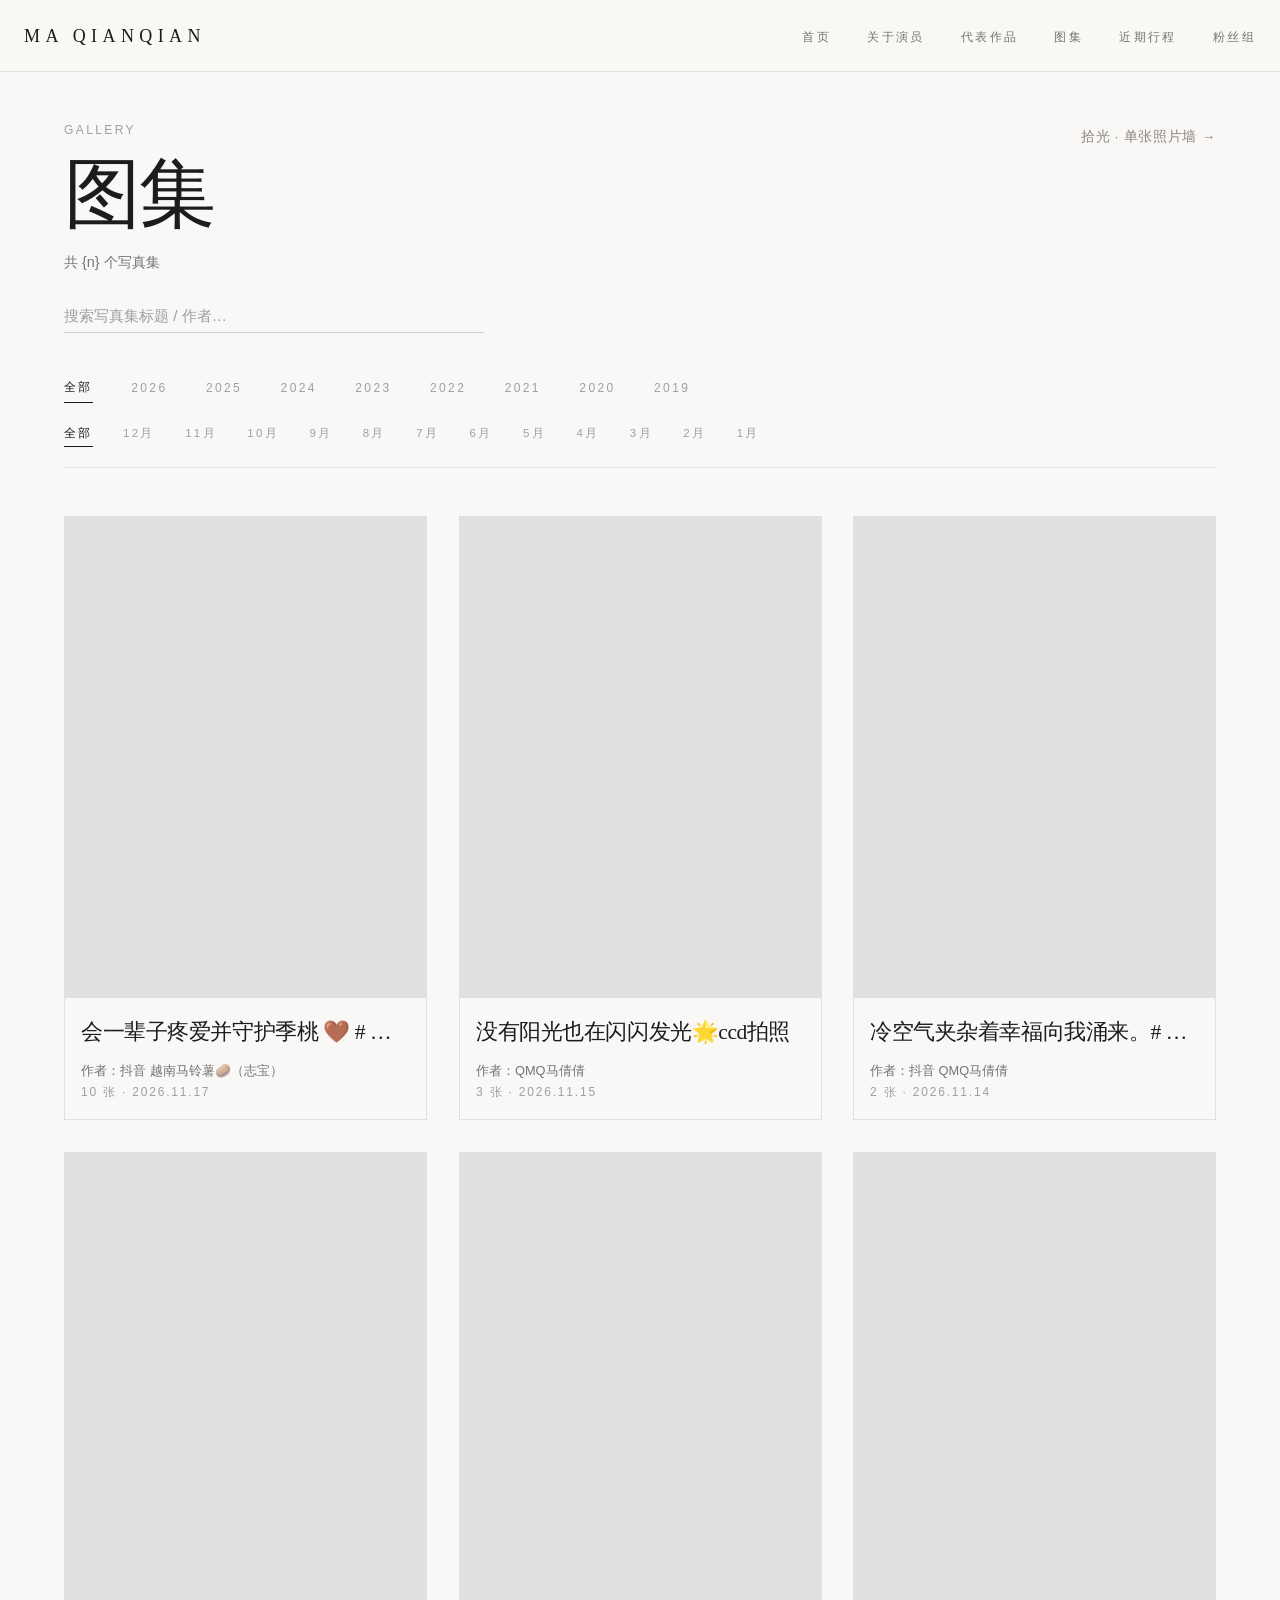
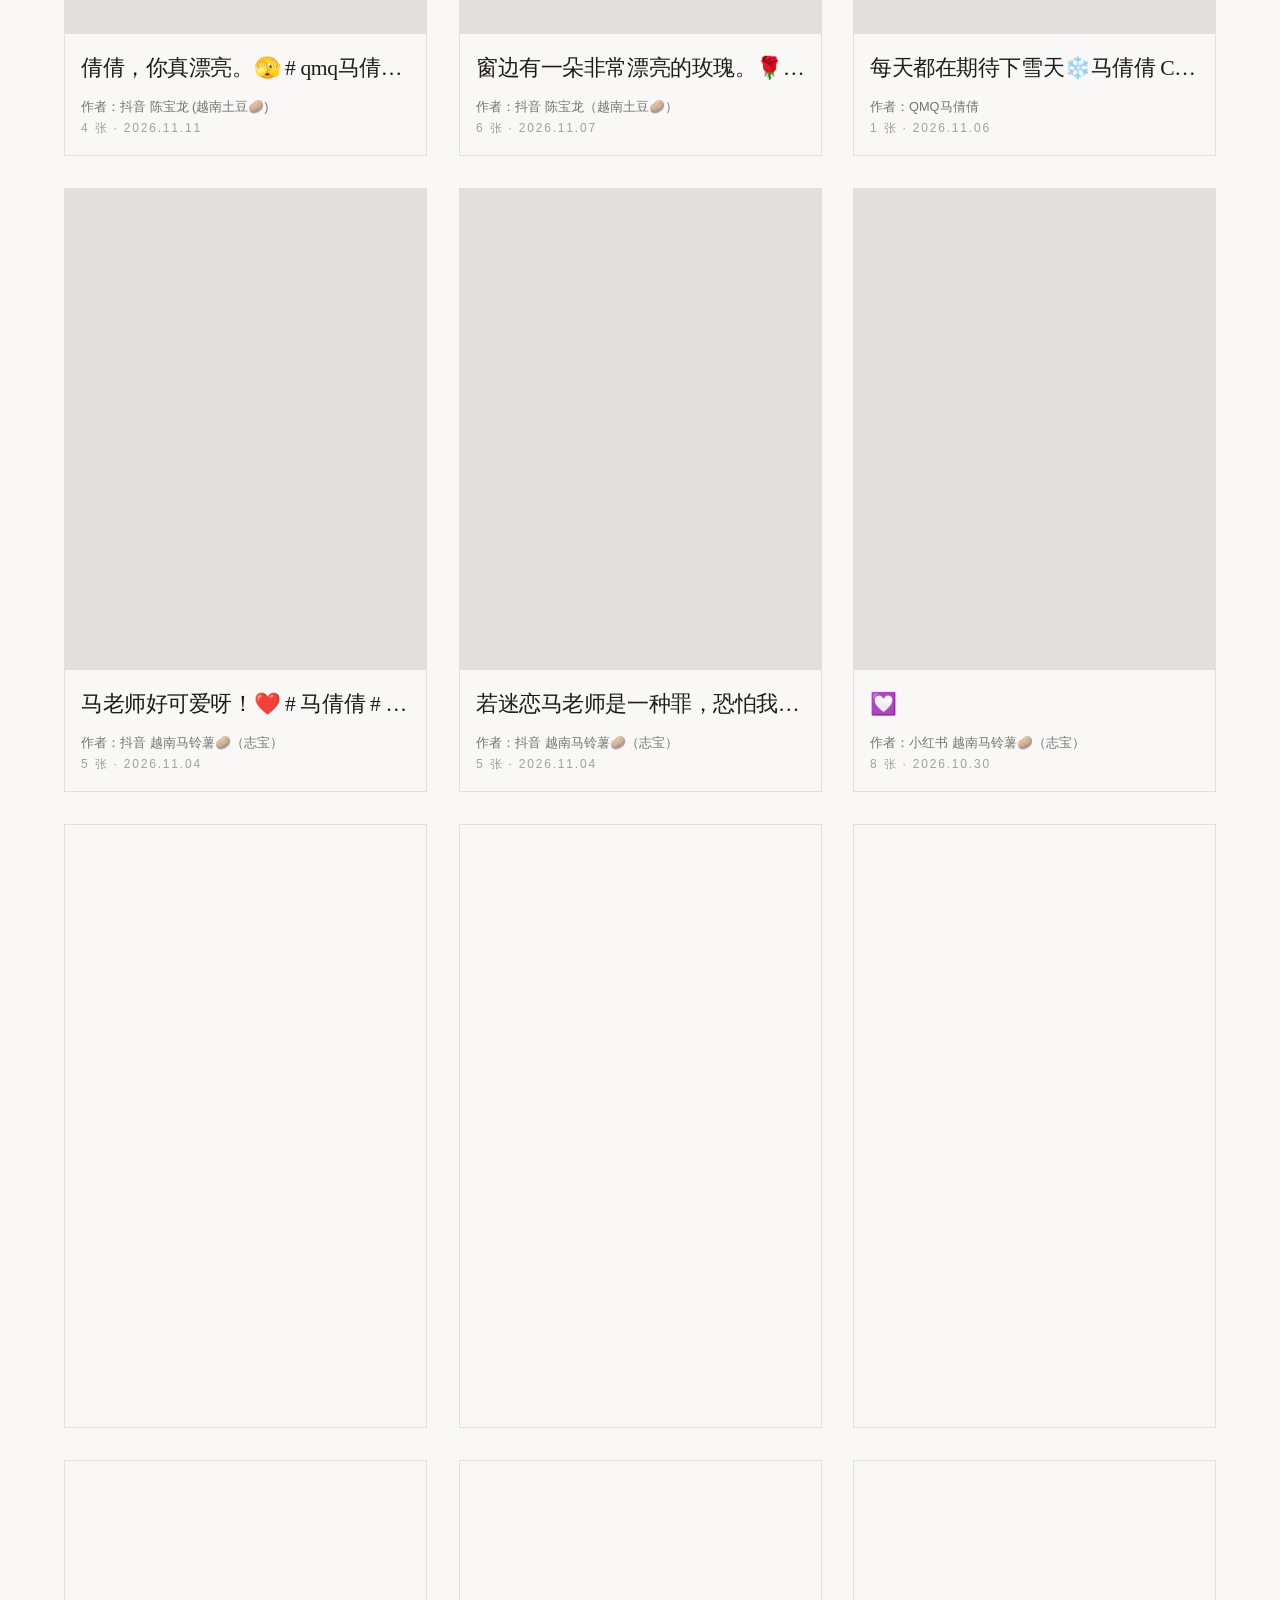
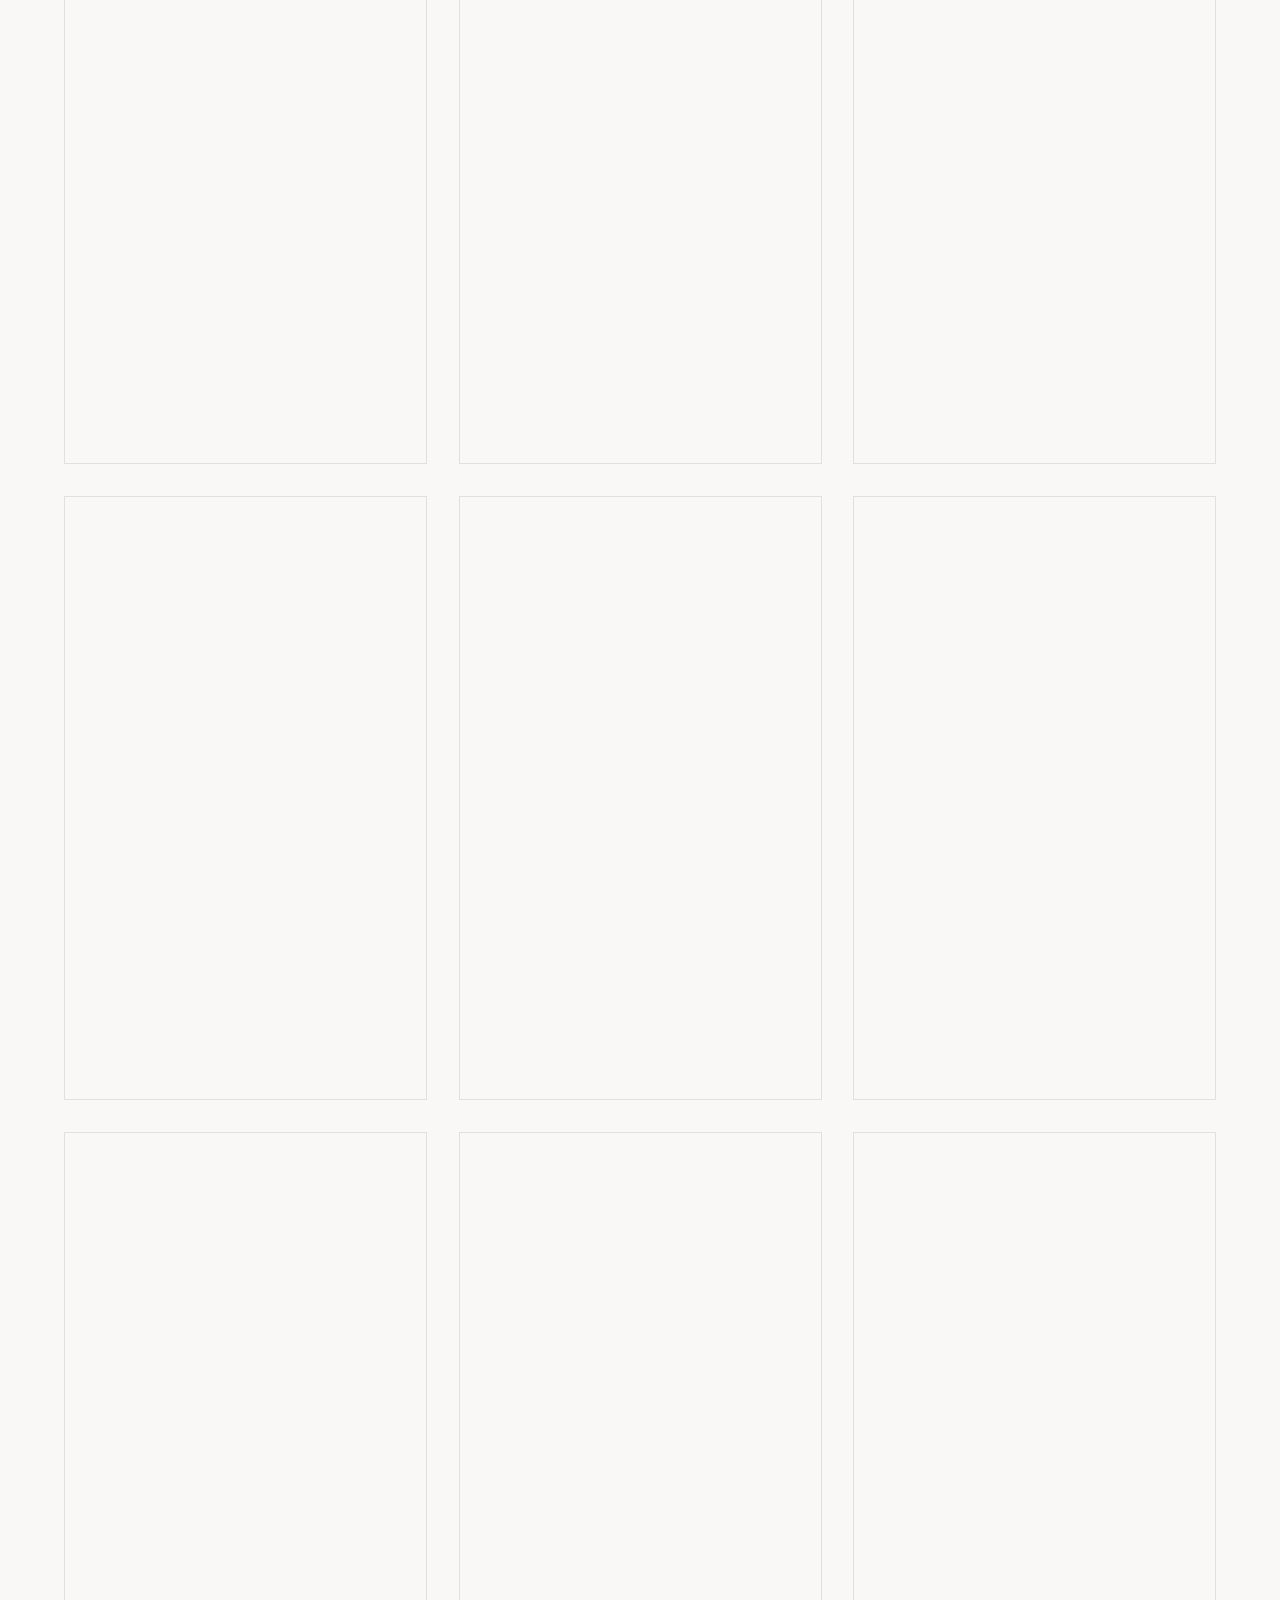
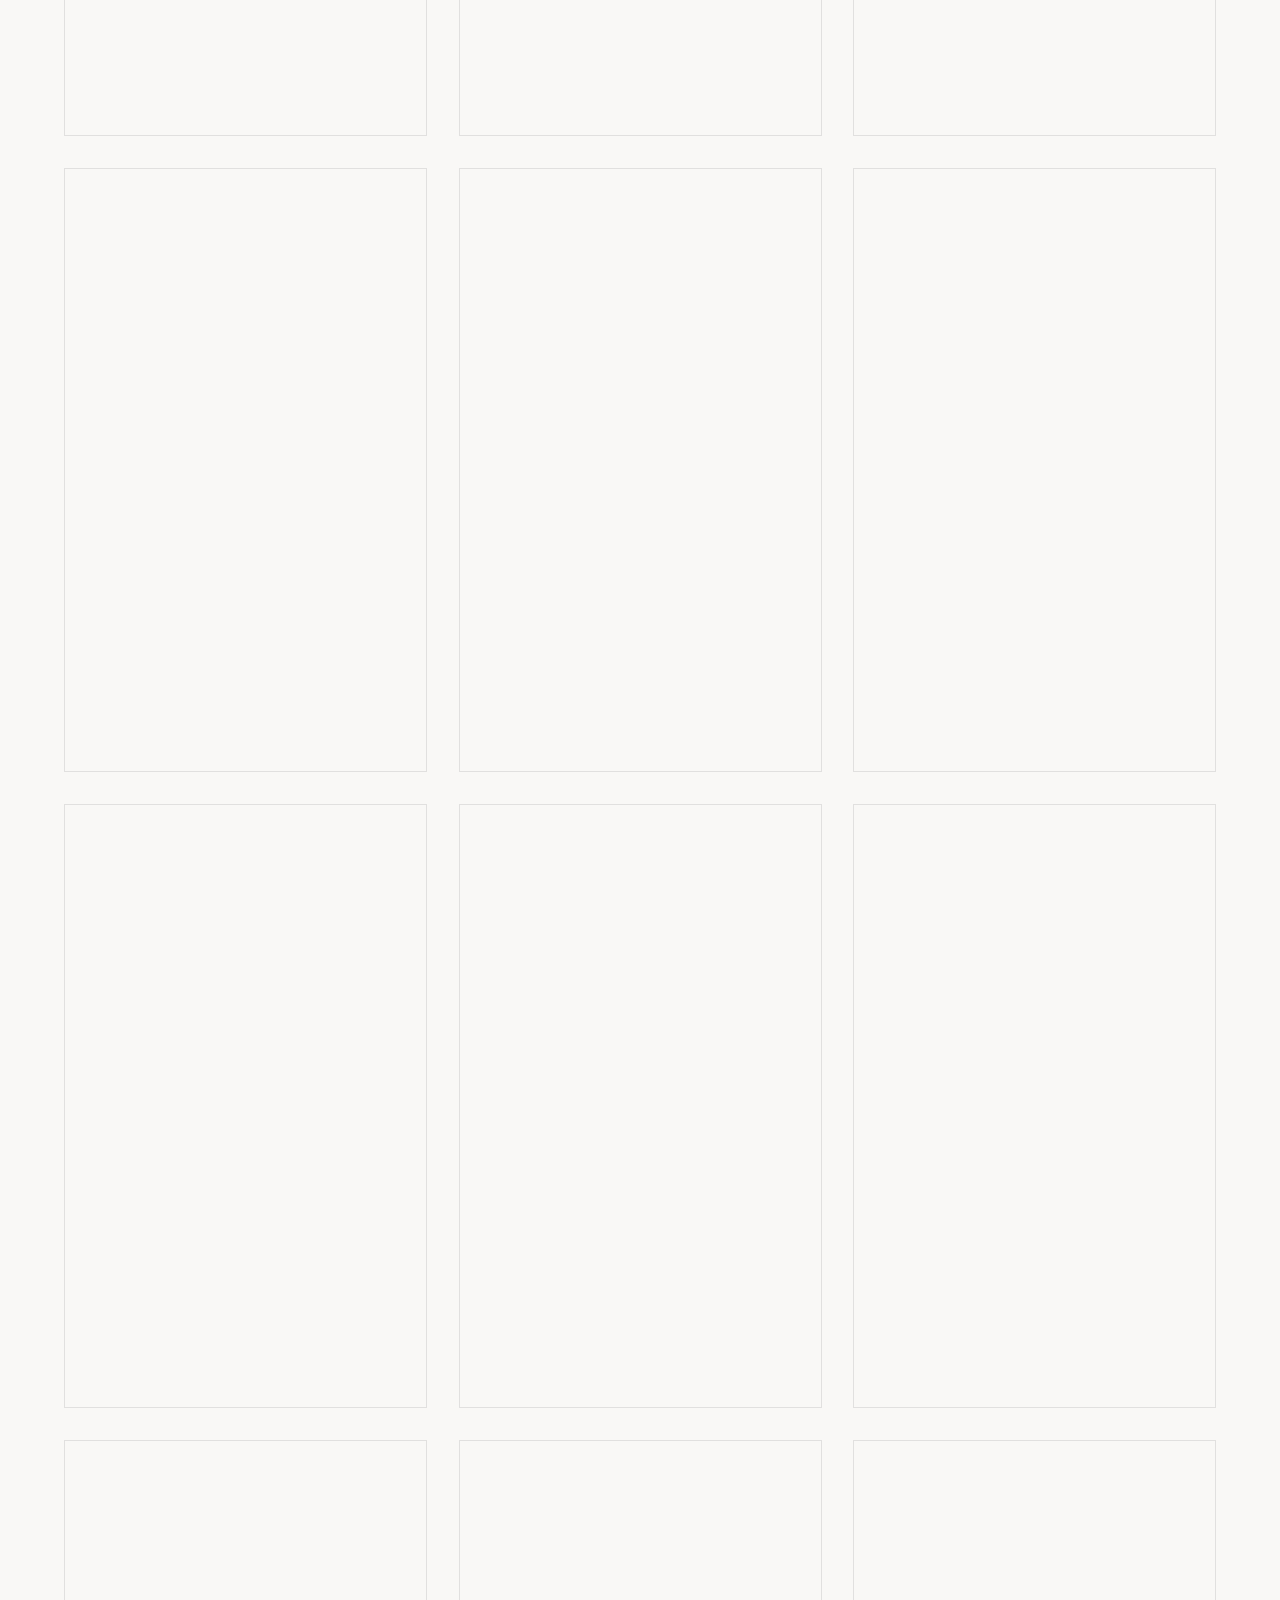
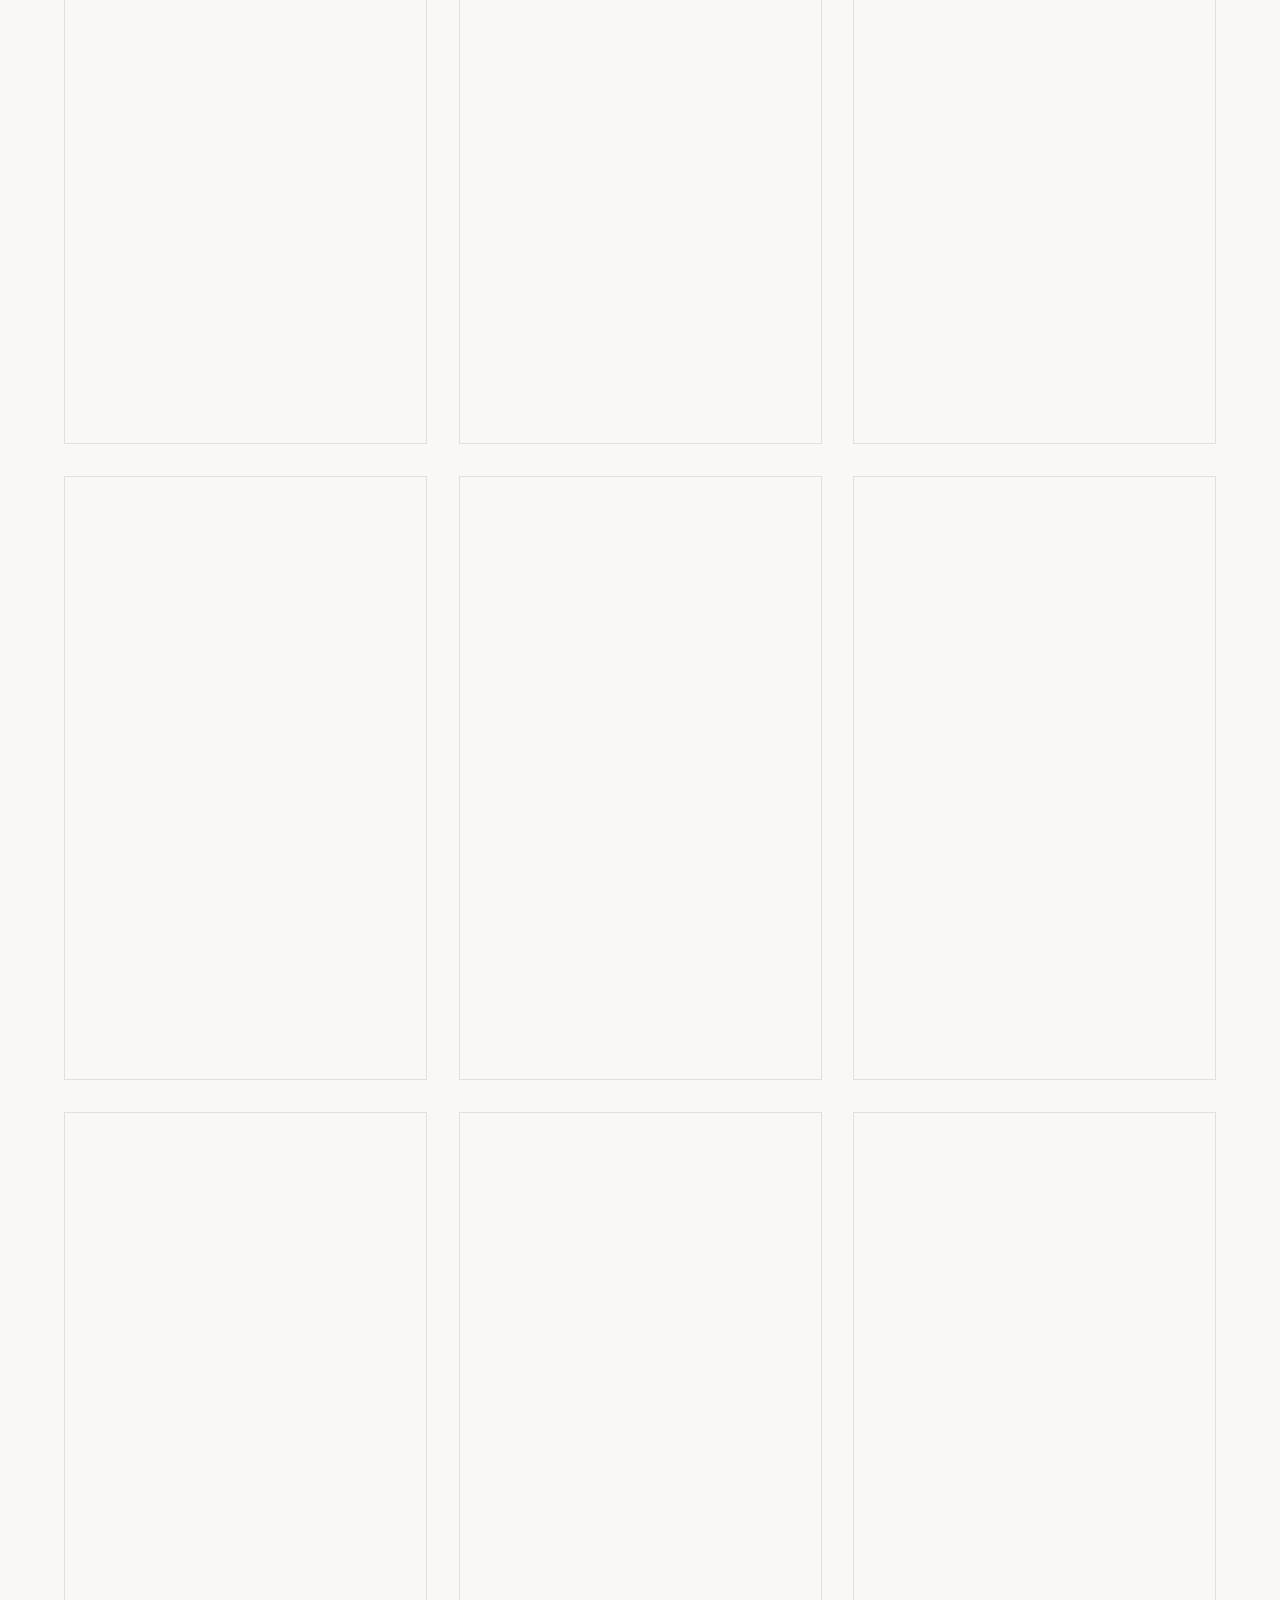
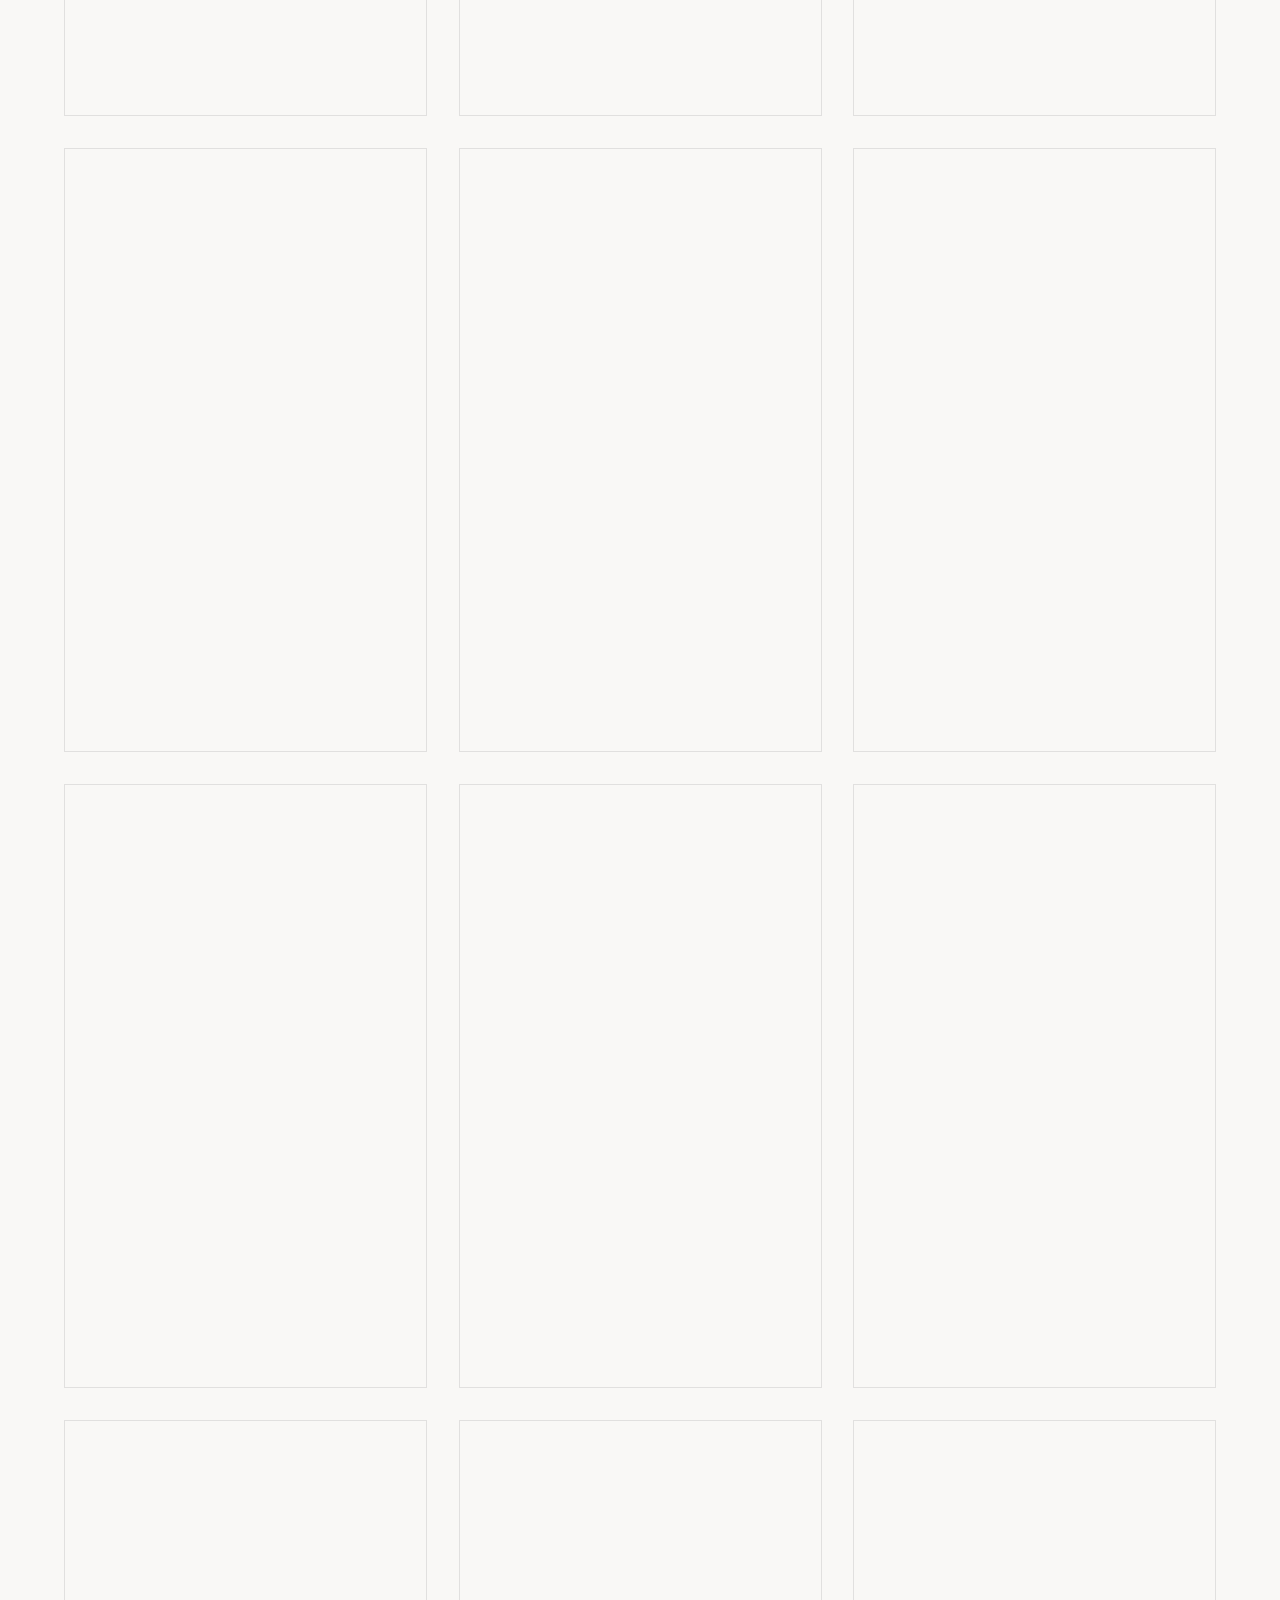
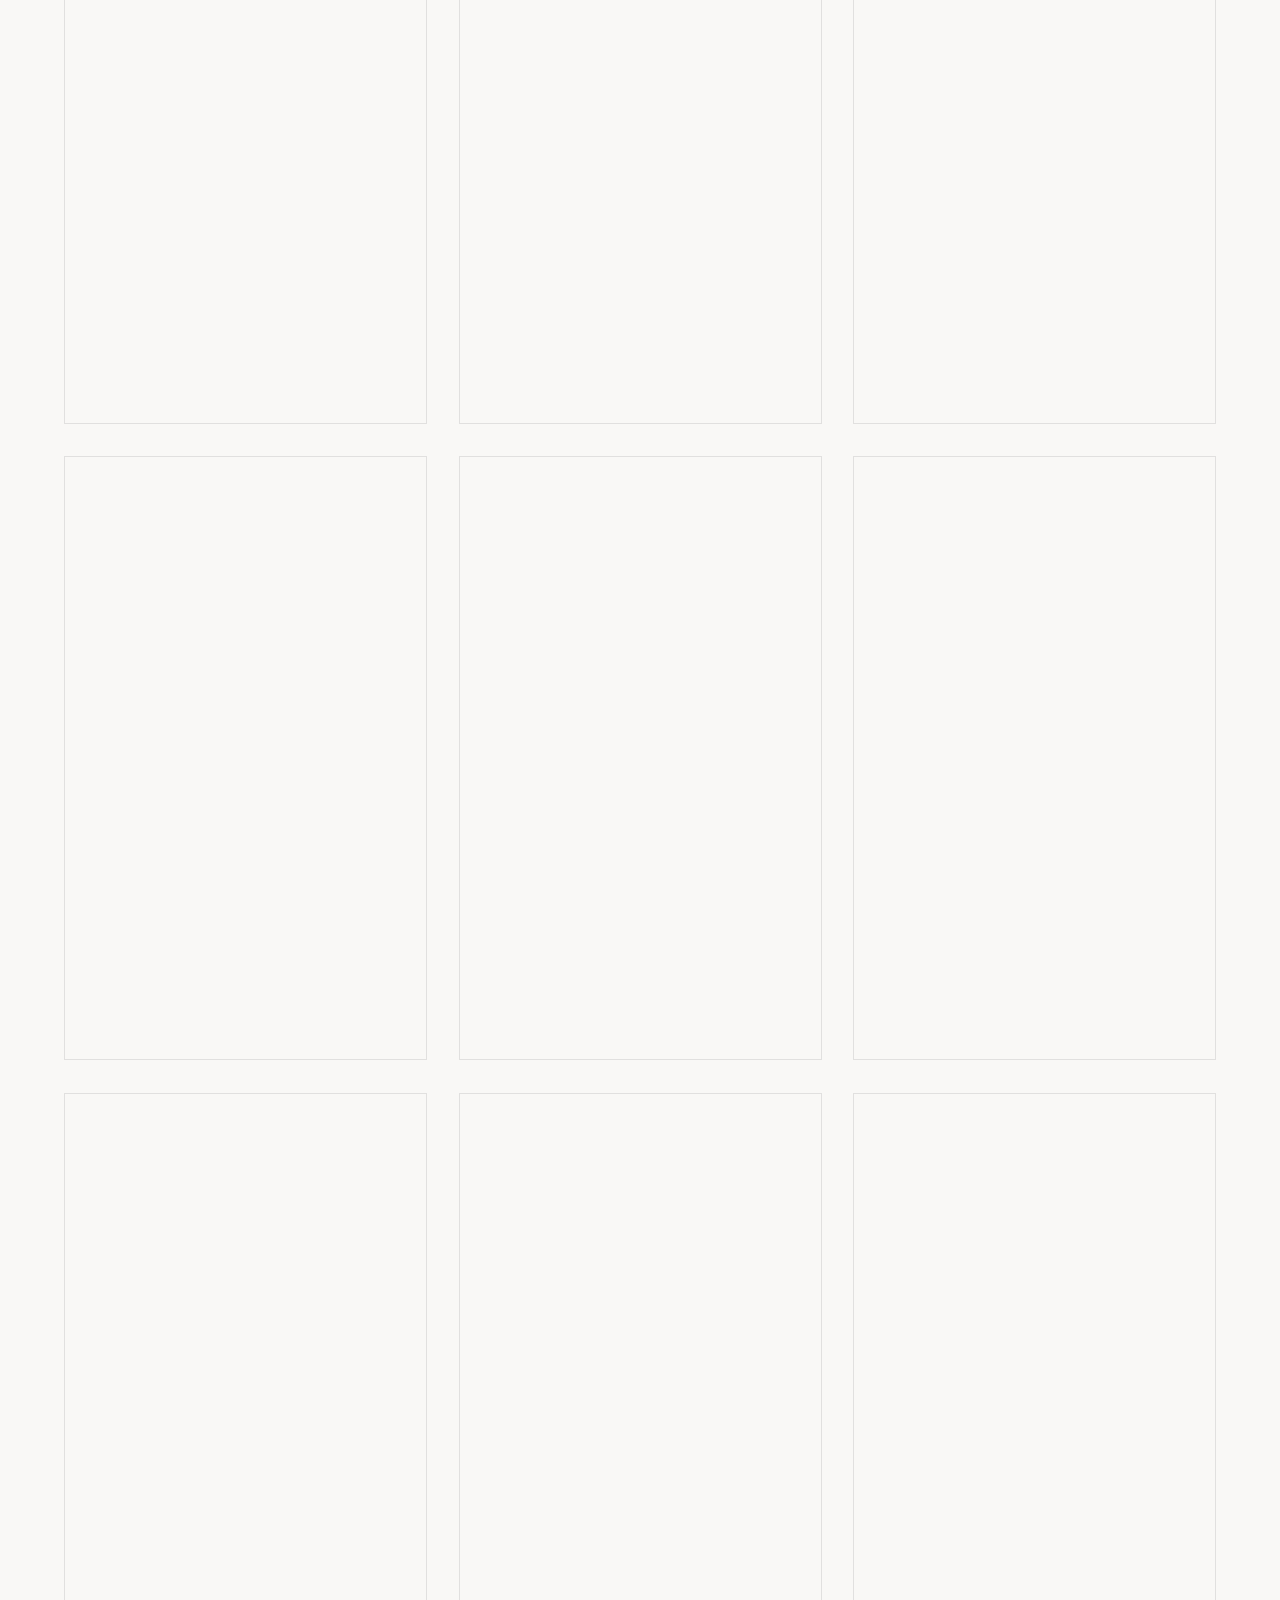
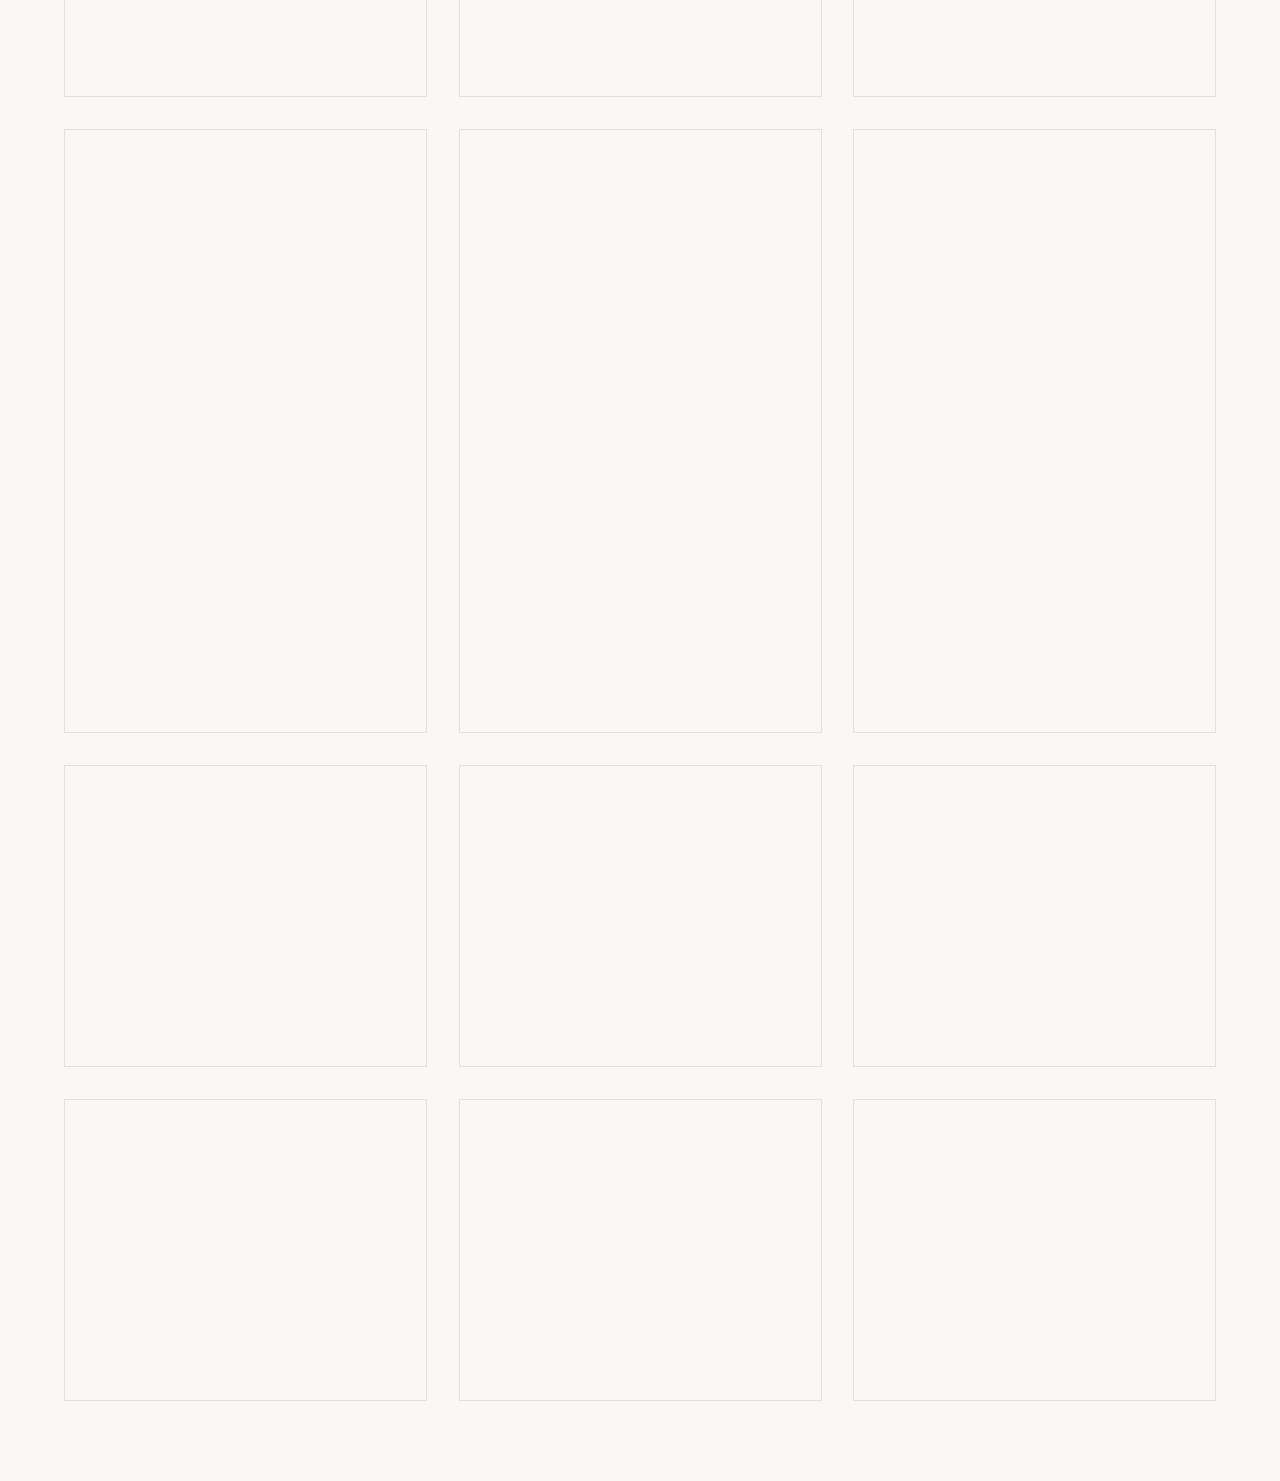
==== commit f0ee2bcb: "deploy: 2026-11-18T03:57:23.775Z" ====
--- a/gallery.html
+++ b/gallery.html
@@ -4,7 +4,7 @@
     <meta charset="UTF-8">
     <meta name="viewport" content="width=device-width, initial-scale=1.0">
     <title data-i18n="title.gallery">写真</title>
-    <meta name="description" content="收录演员马倩倩的 385 个写真集、共 1444 张高清照片，持续更新。">
+    <meta name="description" content="收录演员马倩倩的 386 个写真集、共 1454 张高清照片，持续更新。">
     <link rel="stylesheet" href="/css/editorial.css">
     <style>
         /* 拾光（单张照片墙）入口：头部右上角，移动端回落为普通链接 */
@@ -81,7 +81,7 @@
     <script src="/js/vendor/gsap.min.js"></script>
     <script src="/js/vendor/ScrollTrigger.min.js"></script>
     <meta property="og:title" content="马倩倩的写真集">
-    <meta property="og:description" content="收录演员马倩倩的 385 个写真集、共 1444 张高清照片，持续更新。">
+    <meta property="og:description" content="收录演员马倩倩的 386 个写真集、共 1454 张高清照片，持续更新。">
     <meta property="og:type" content="website">
     <meta property="og:url" content="https://www.qmqmqq.love/gallery.html">
     <meta property="og:site_name" content="马倩倩应援站">
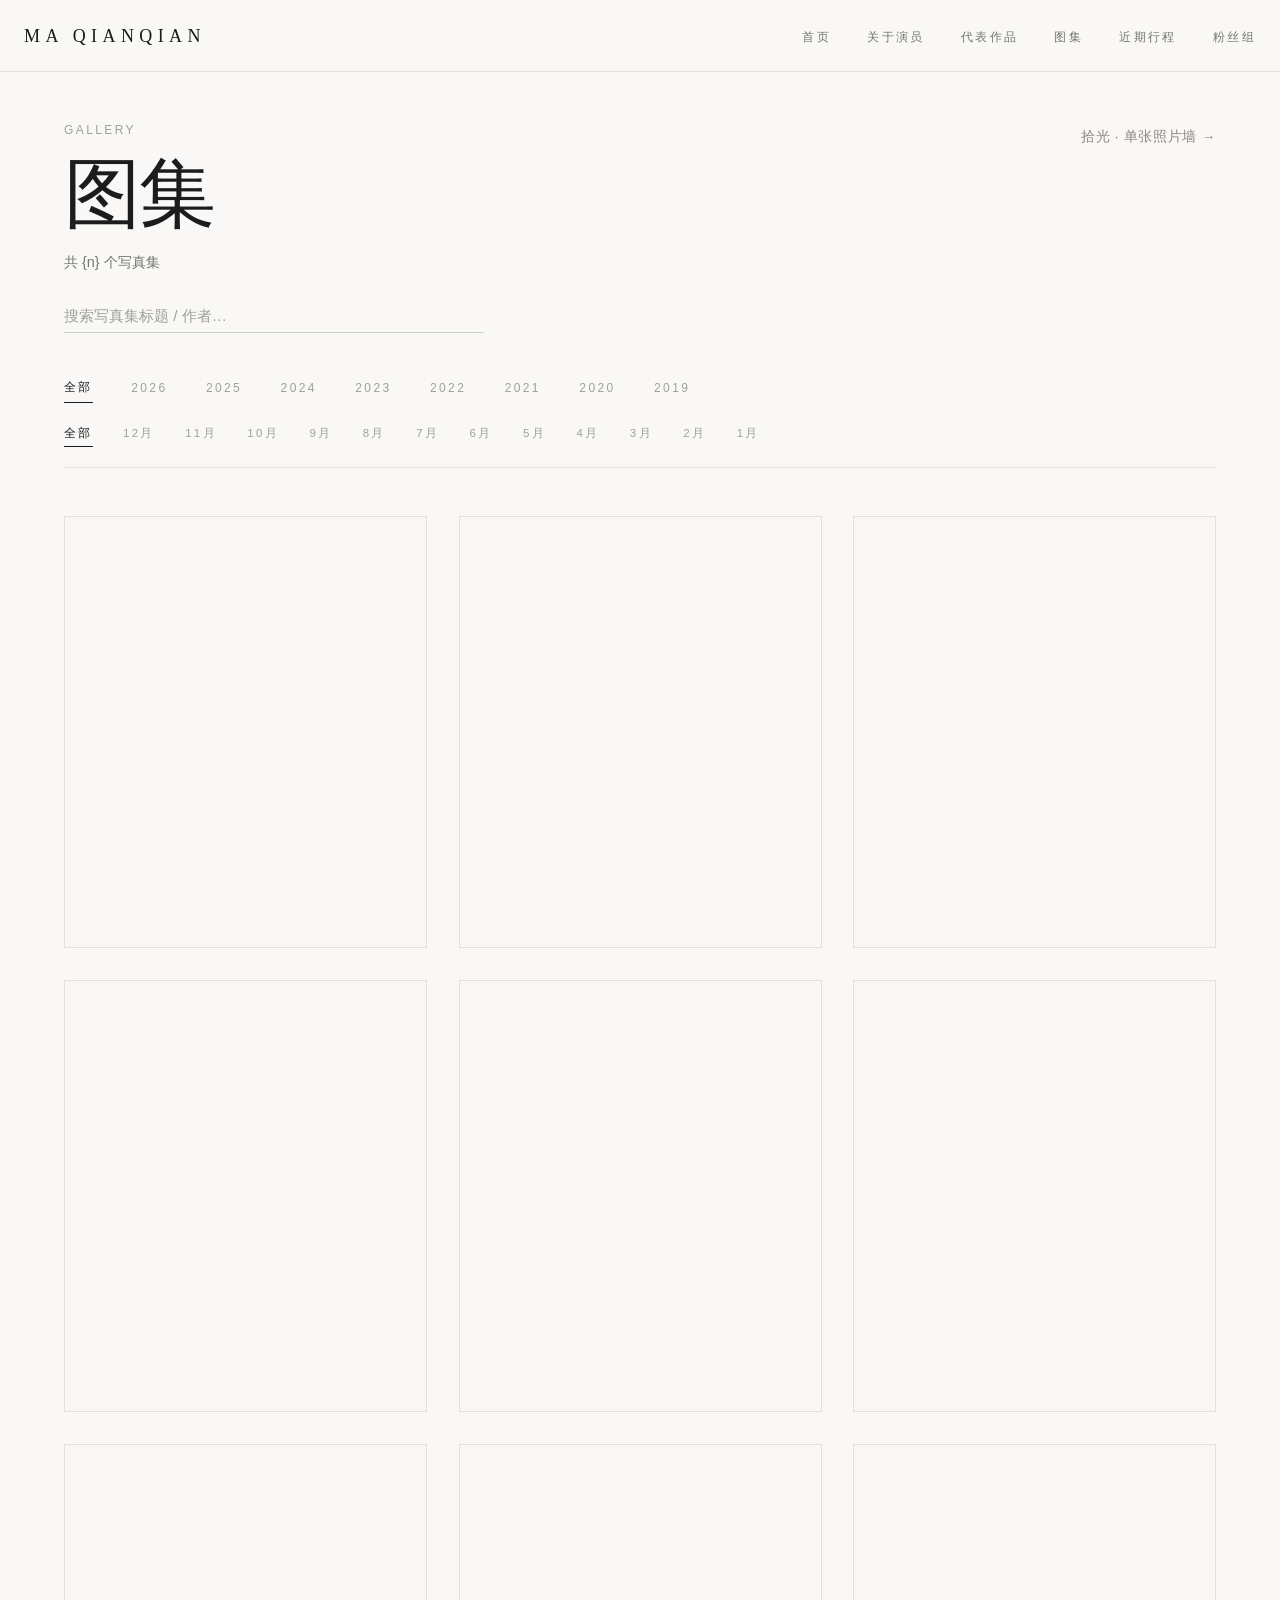
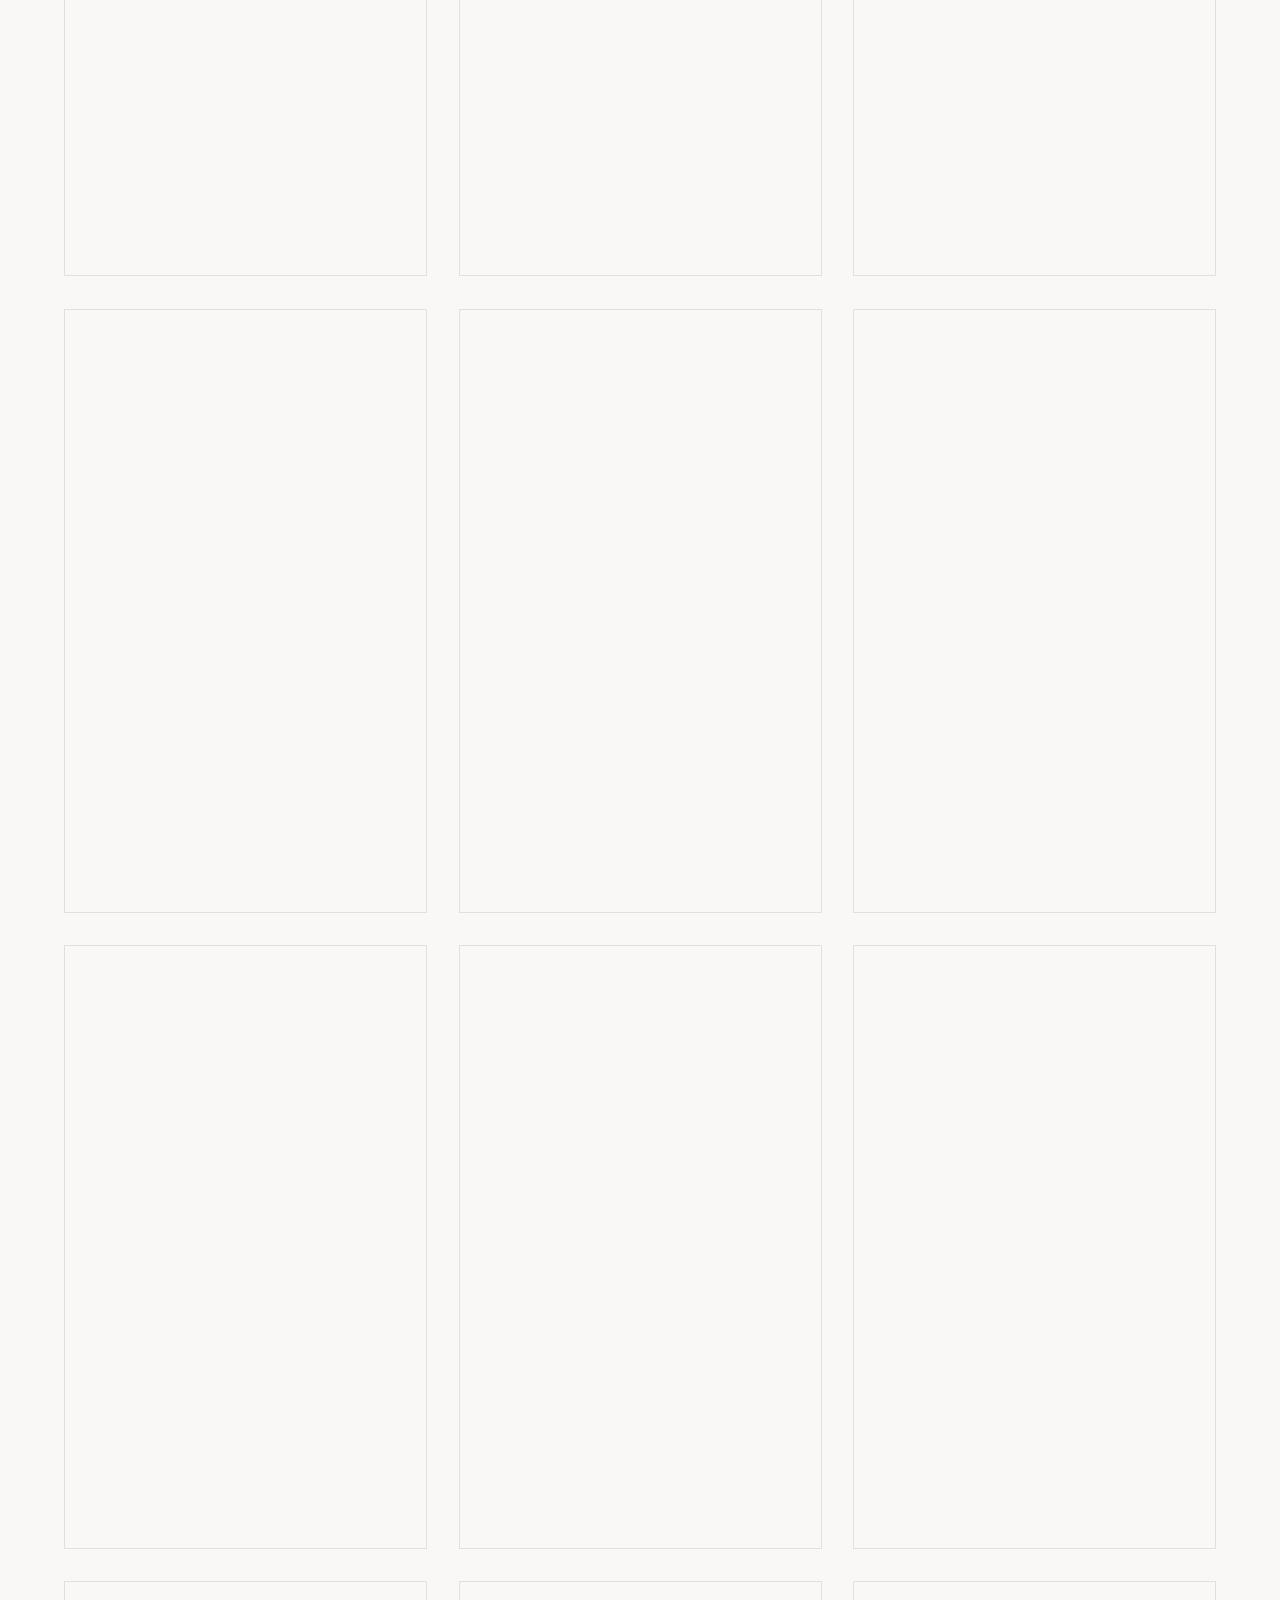
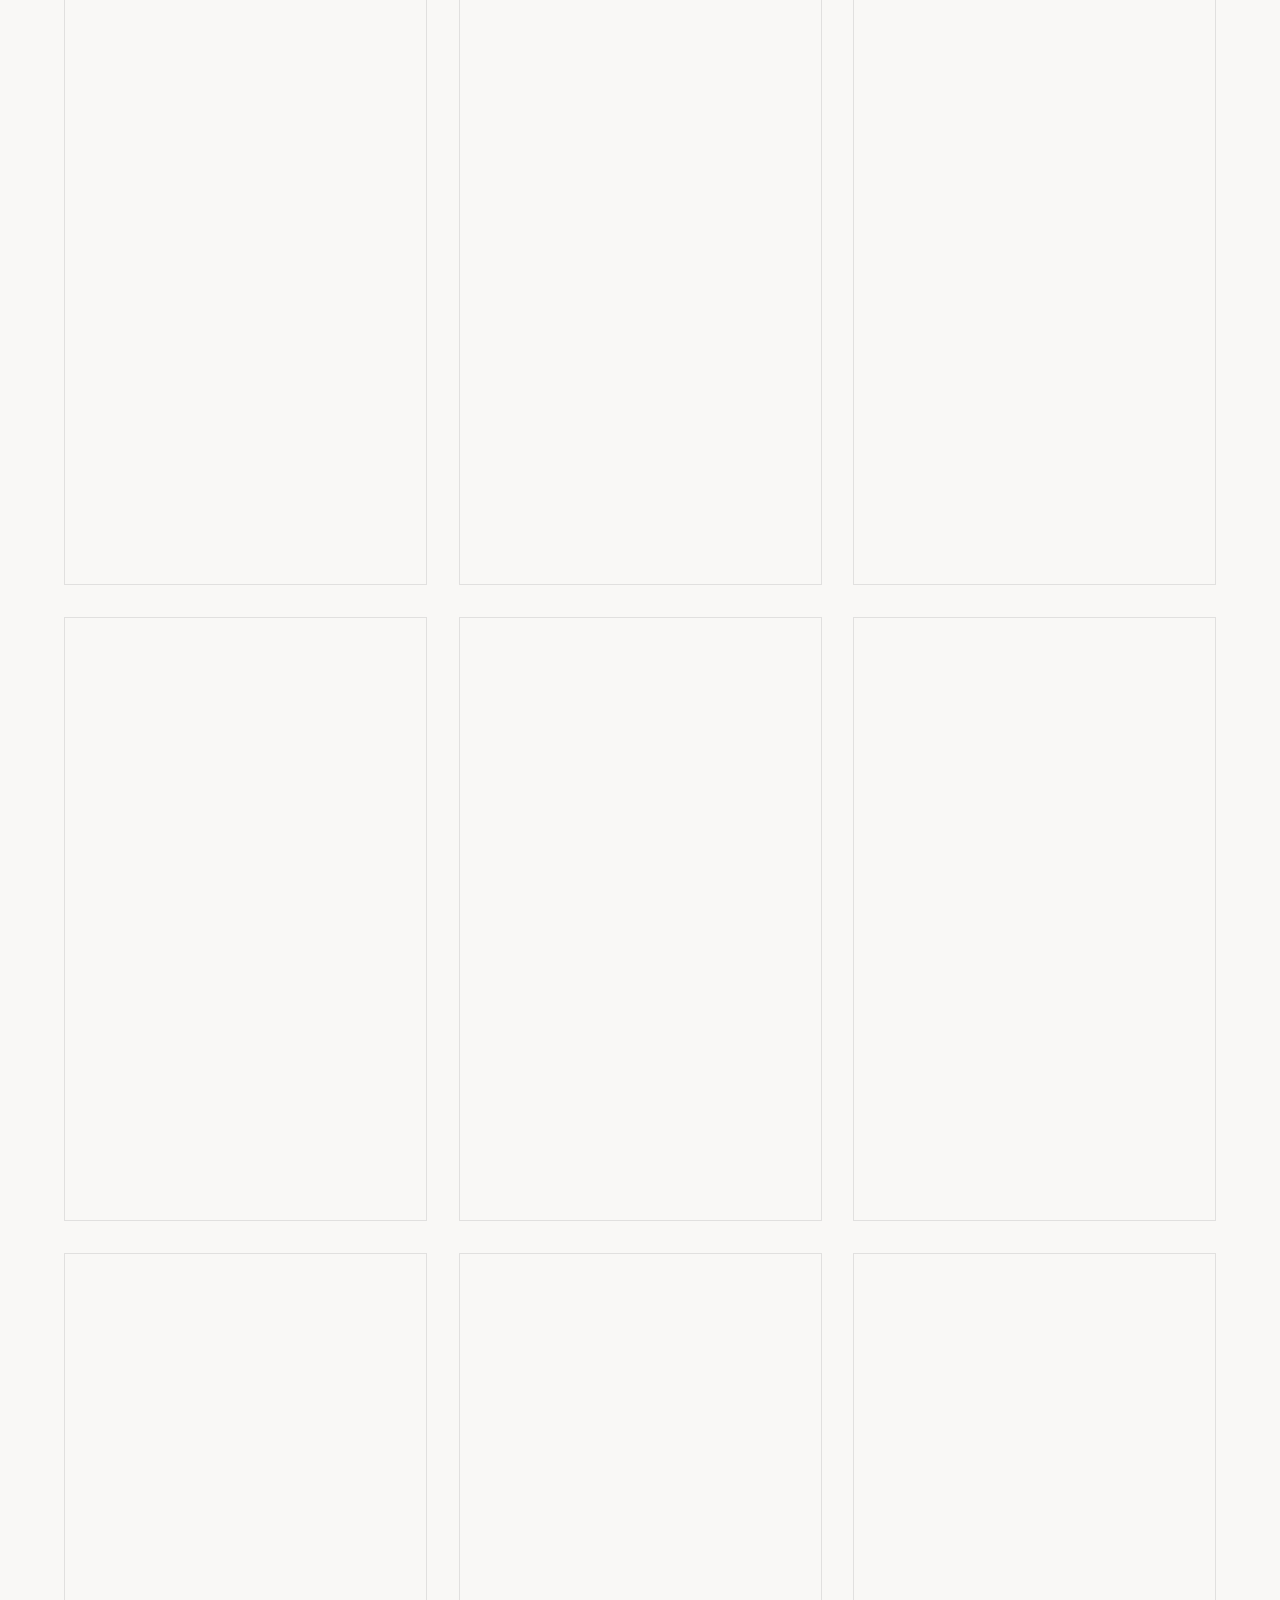
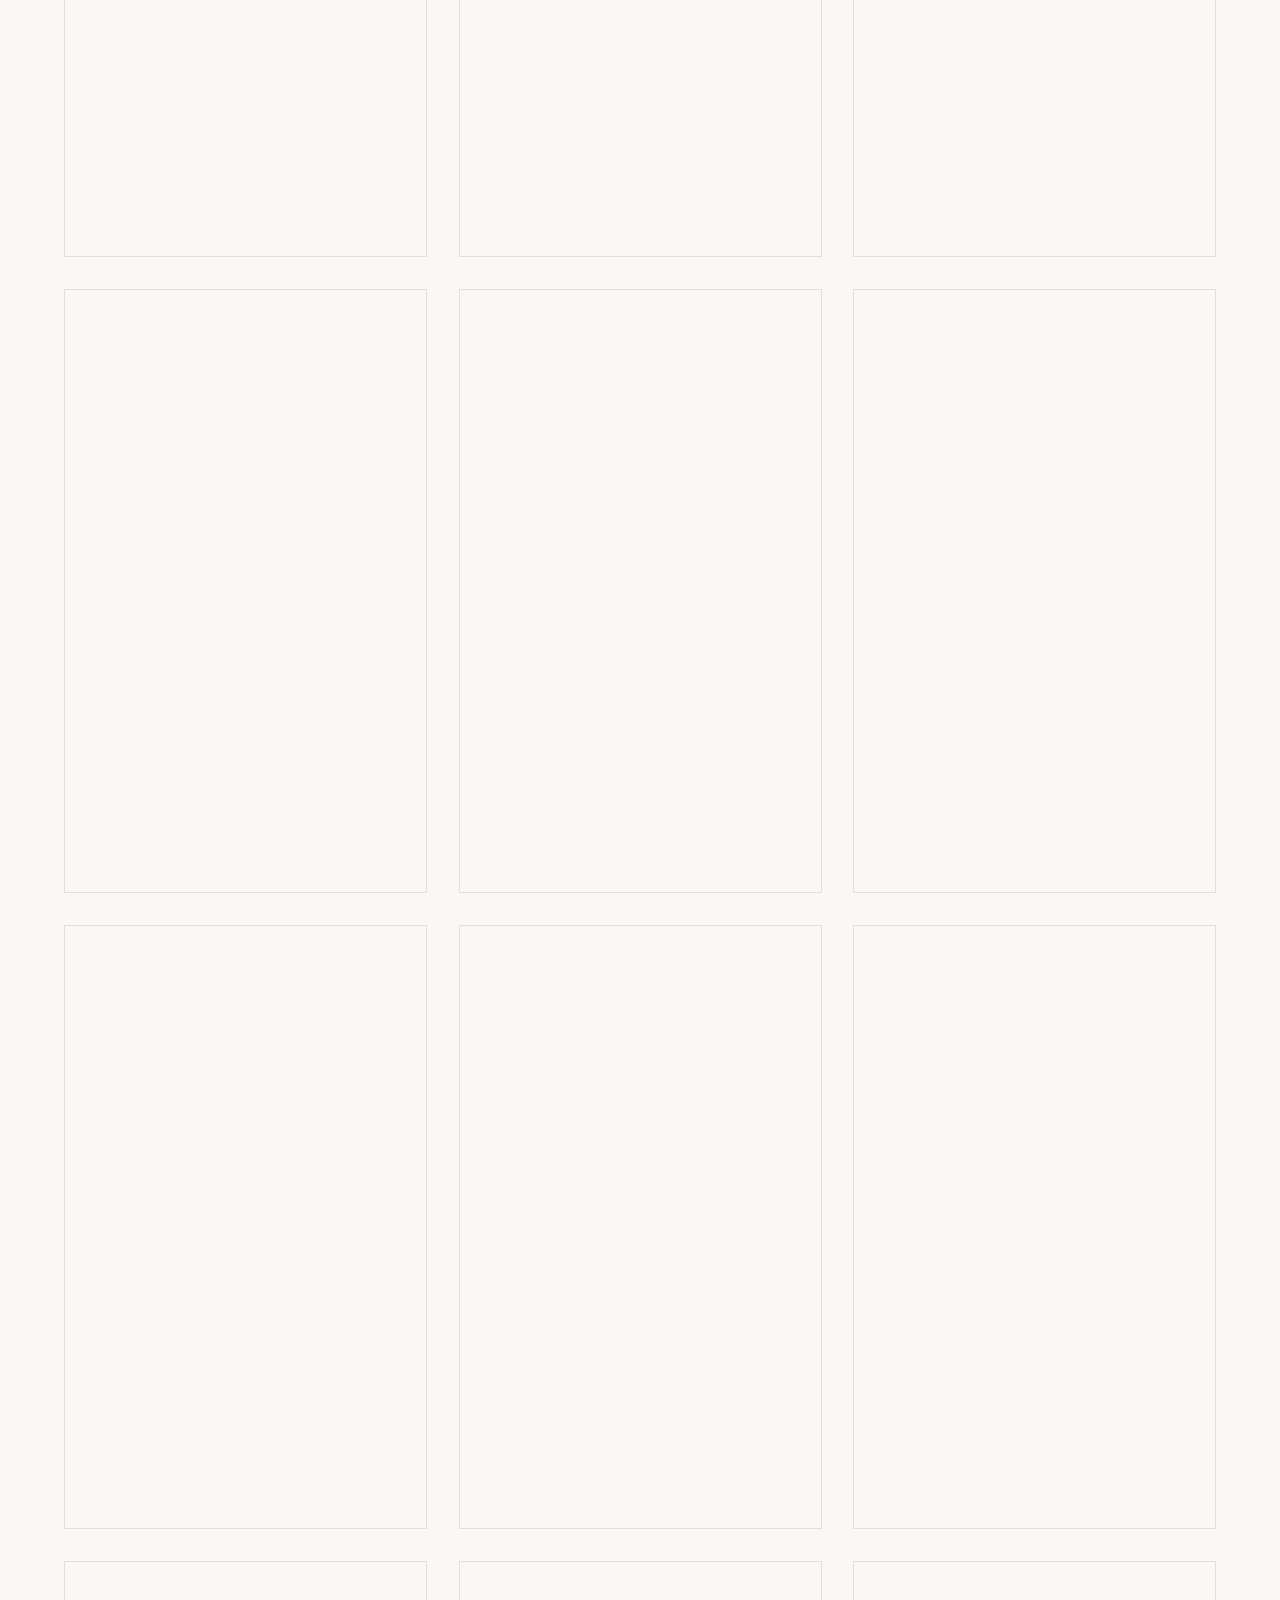
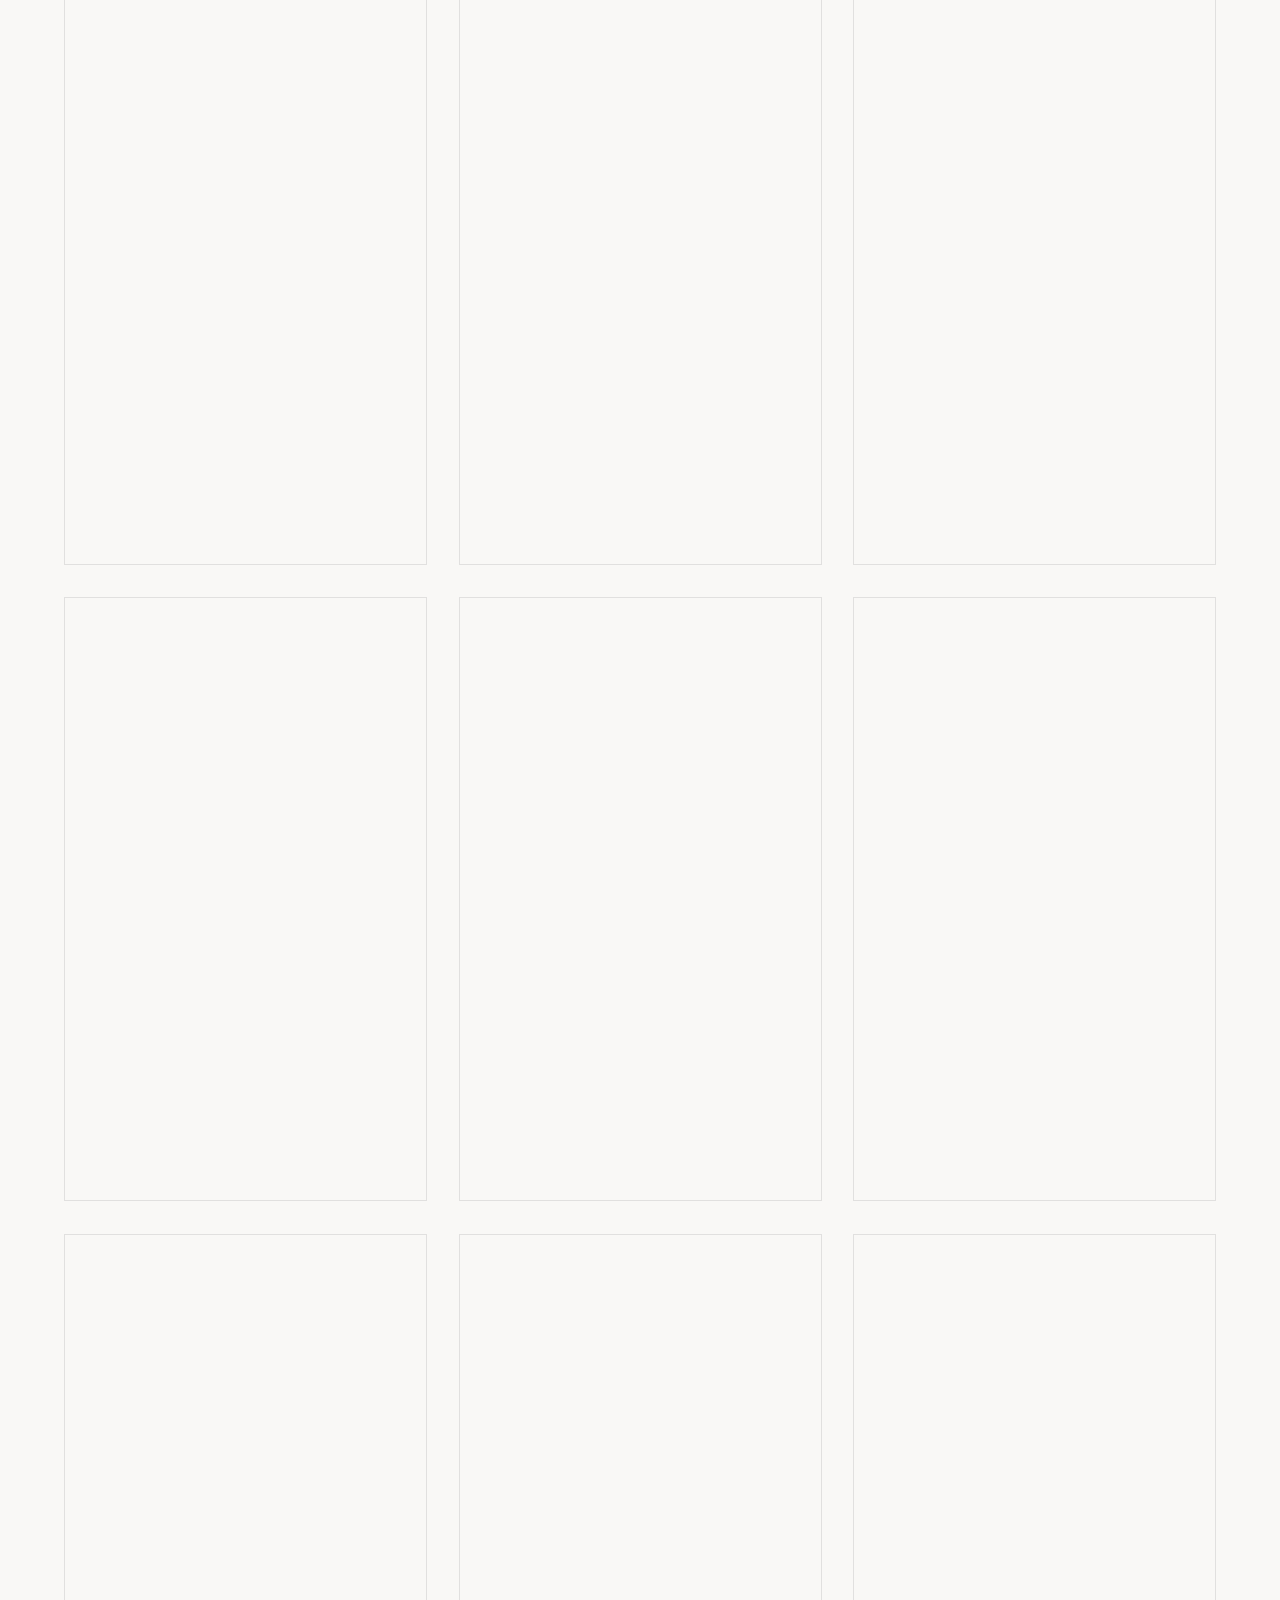
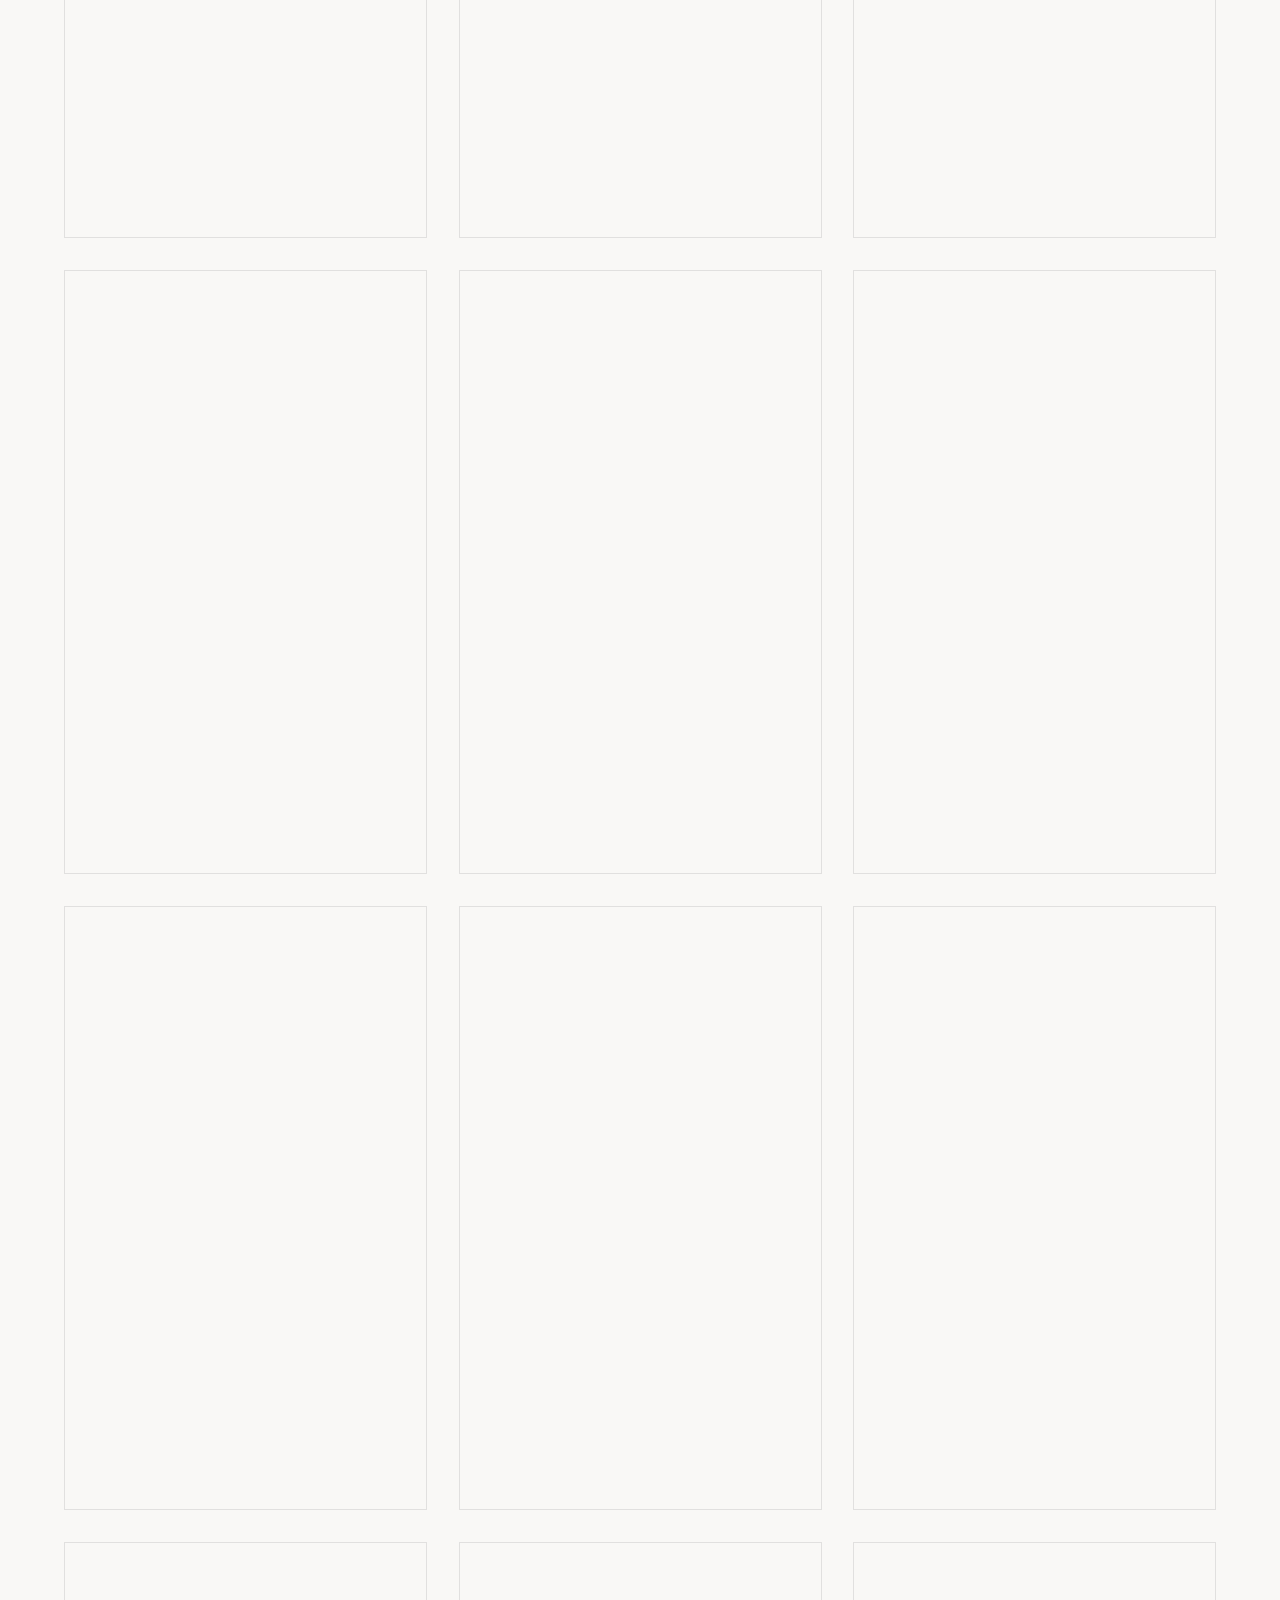
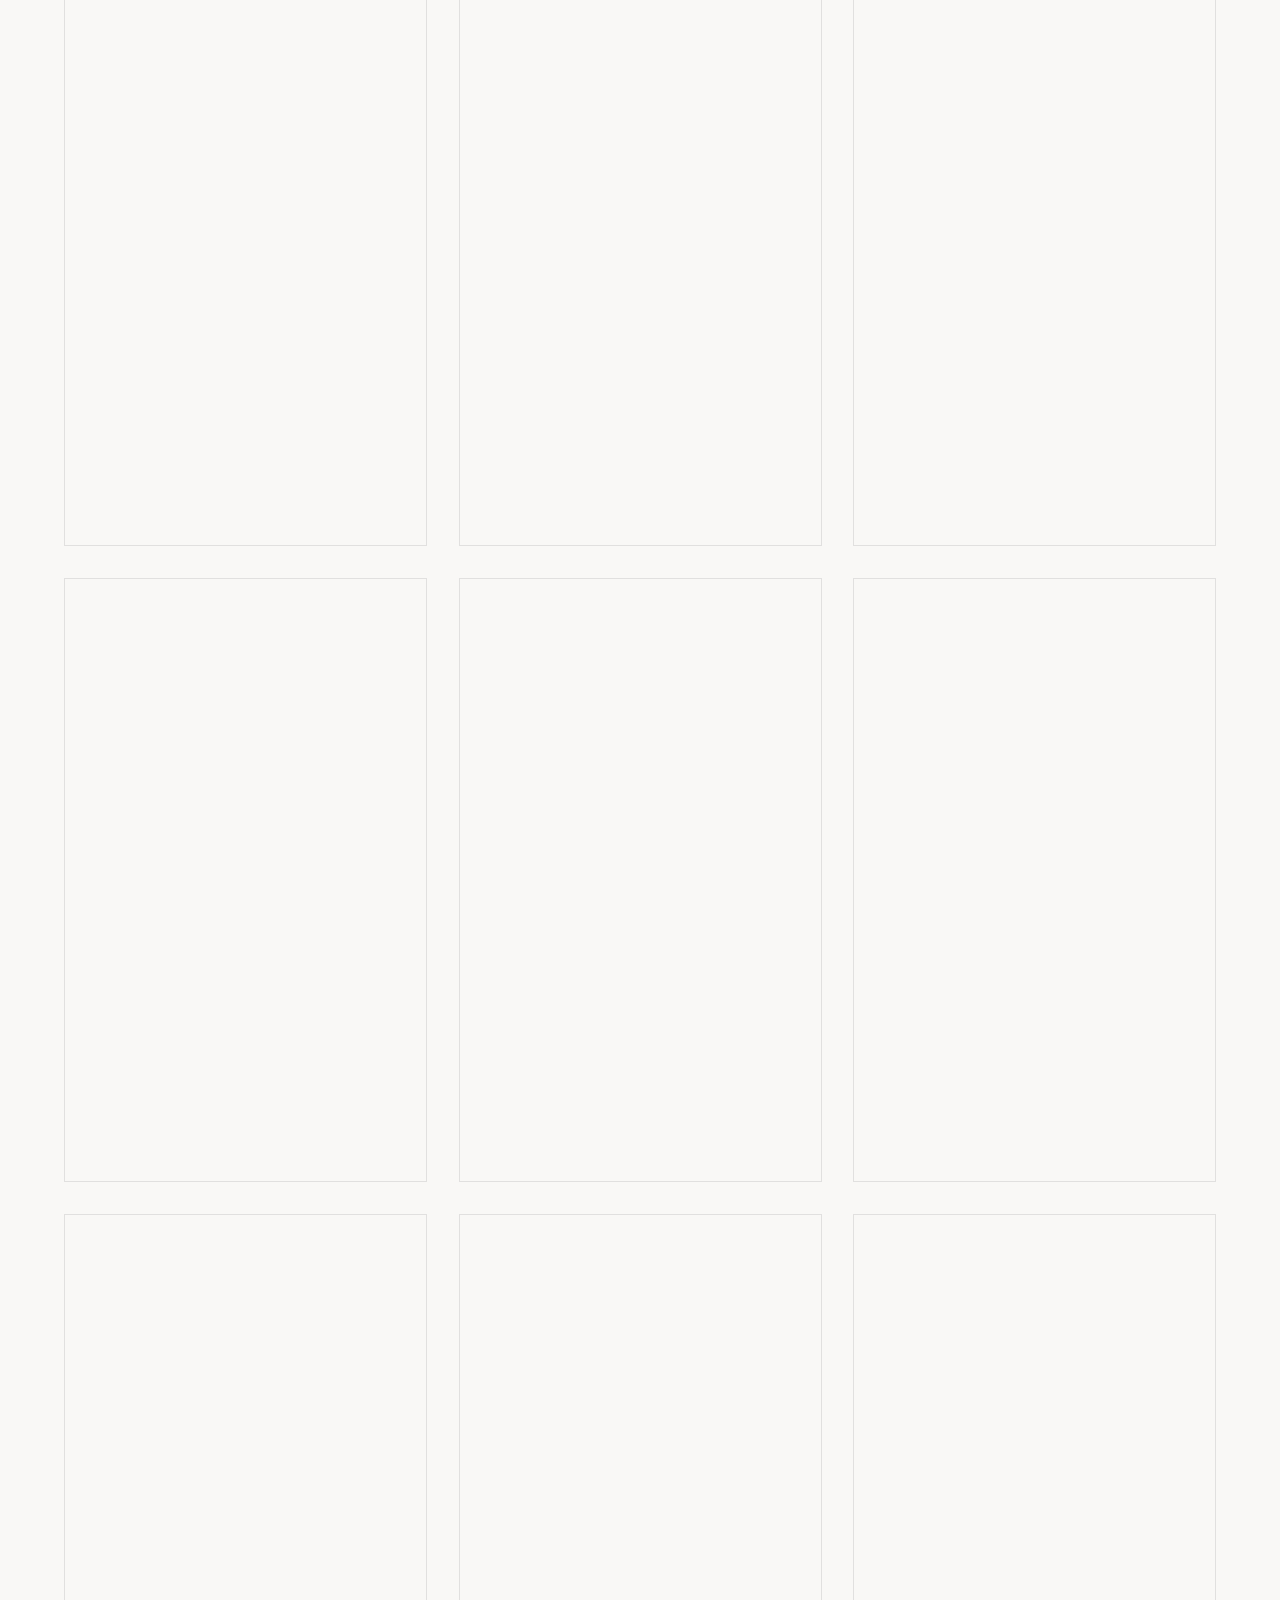
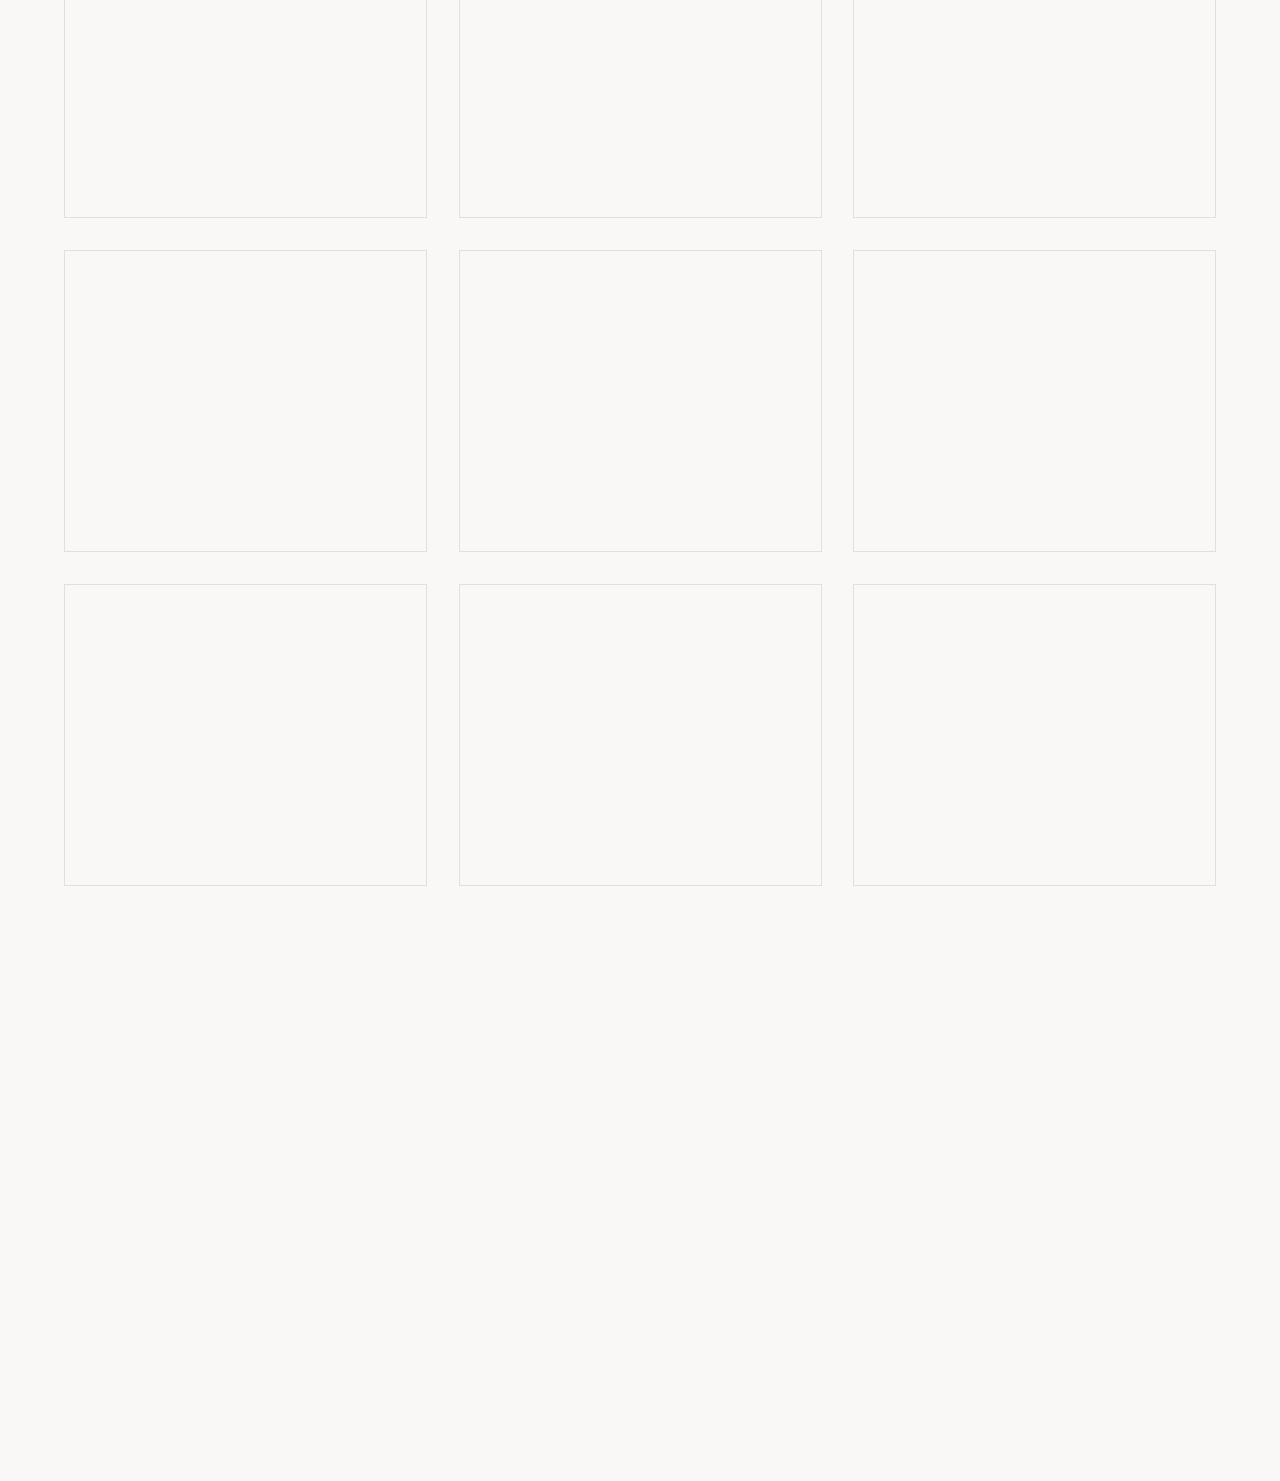
==== commit 818f8d9d: "deploy: 2026-11-20T10:00:25.655Z" ====
--- a/gallery.html
+++ b/gallery.html
@@ -4,7 +4,7 @@
     <meta charset="UTF-8">
     <meta name="viewport" content="width=device-width, initial-scale=1.0">
     <title data-i18n="title.gallery">写真</title>
-    <meta name="description" content="收录演员马倩倩的 386 个写真集、共 1454 张高清照片，持续更新。">
+    <meta name="description" content="收录演员马倩倩的 387 个写真集、共 1459 张高清照片，持续更新。">
     <link rel="stylesheet" href="/css/editorial.css">
     <style>
         /* 拾光（单张照片墙）入口：头部右上角，移动端回落为普通链接 */
@@ -81,7 +81,7 @@
     <script src="/js/vendor/gsap.min.js"></script>
     <script src="/js/vendor/ScrollTrigger.min.js"></script>
     <meta property="og:title" content="马倩倩的写真集">
-    <meta property="og:description" content="收录演员马倩倩的 386 个写真集、共 1454 张高清照片，持续更新。">
+    <meta property="og:description" content="收录演员马倩倩的 387 个写真集、共 1459 张高清照片，持续更新。">
     <meta property="og:type" content="website">
     <meta property="og:url" content="https://www.qmqmqq.love/gallery.html">
     <meta property="og:site_name" content="马倩倩应援站">
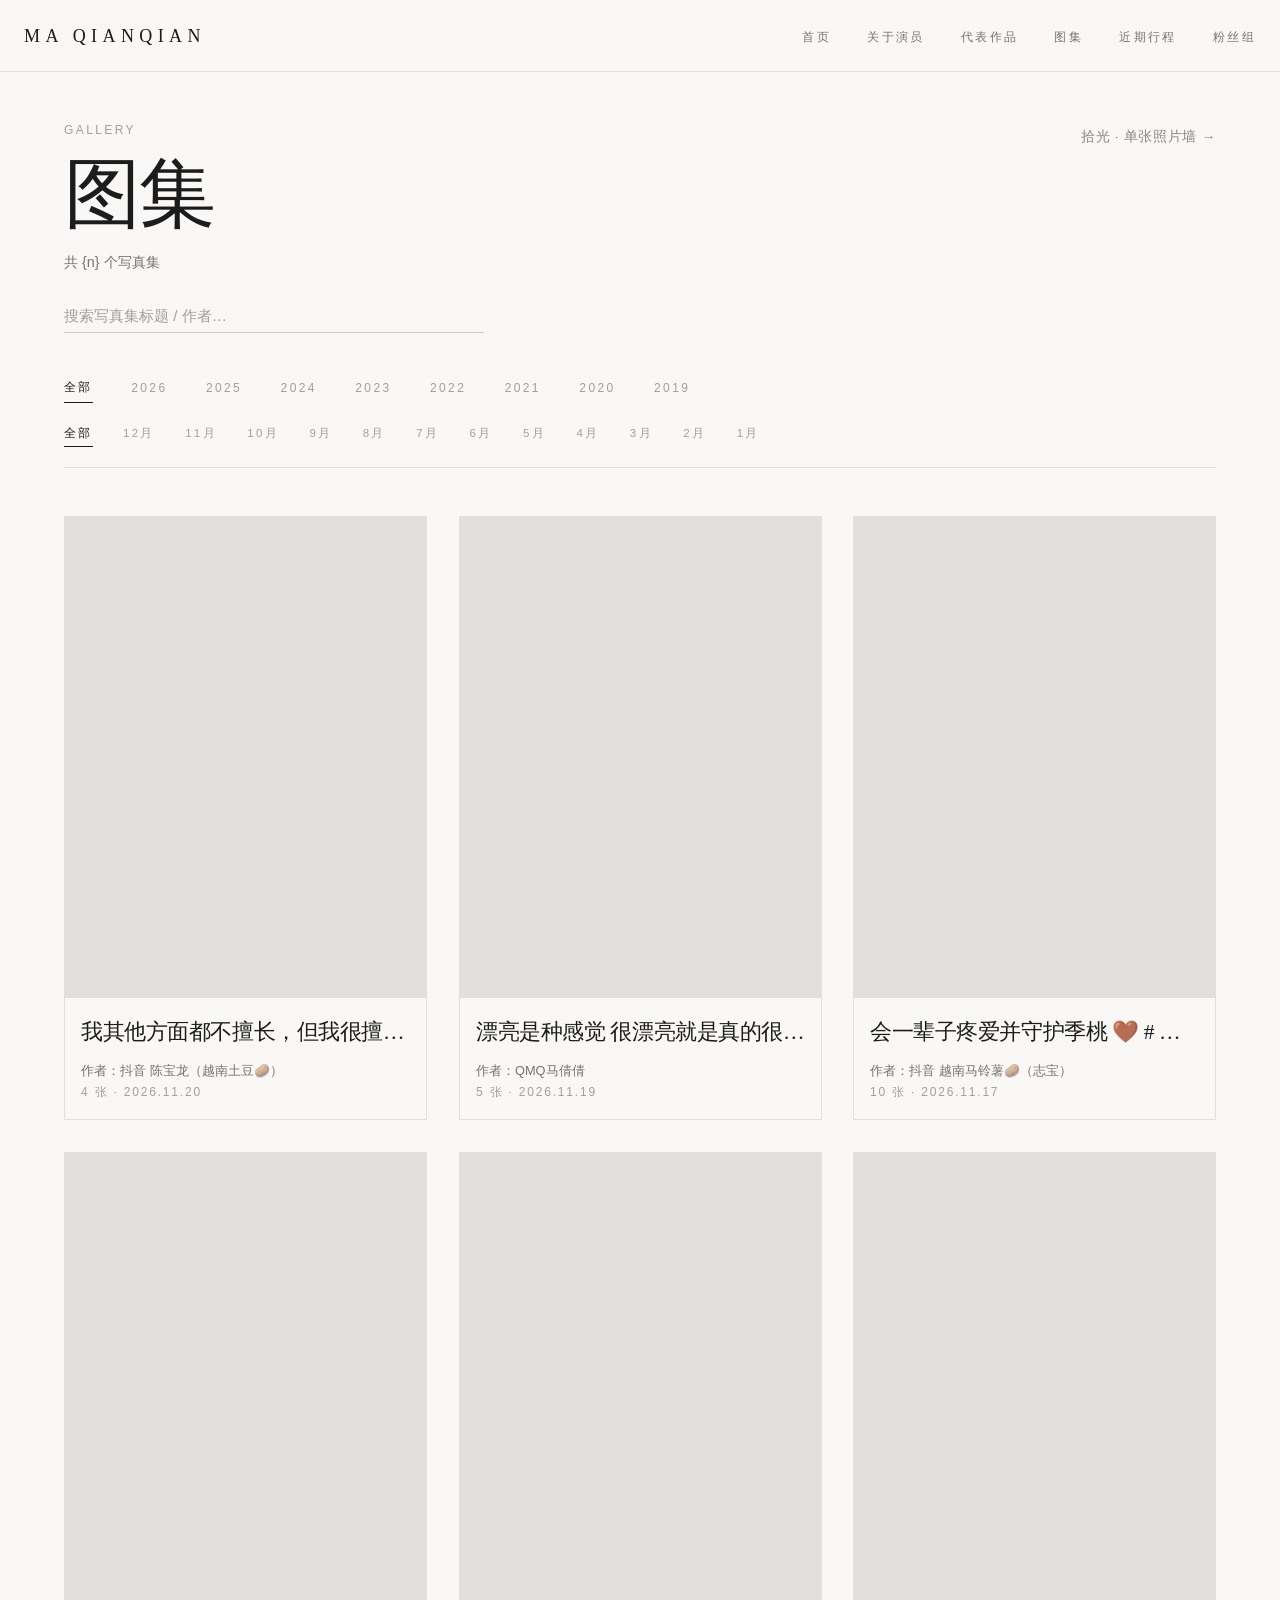
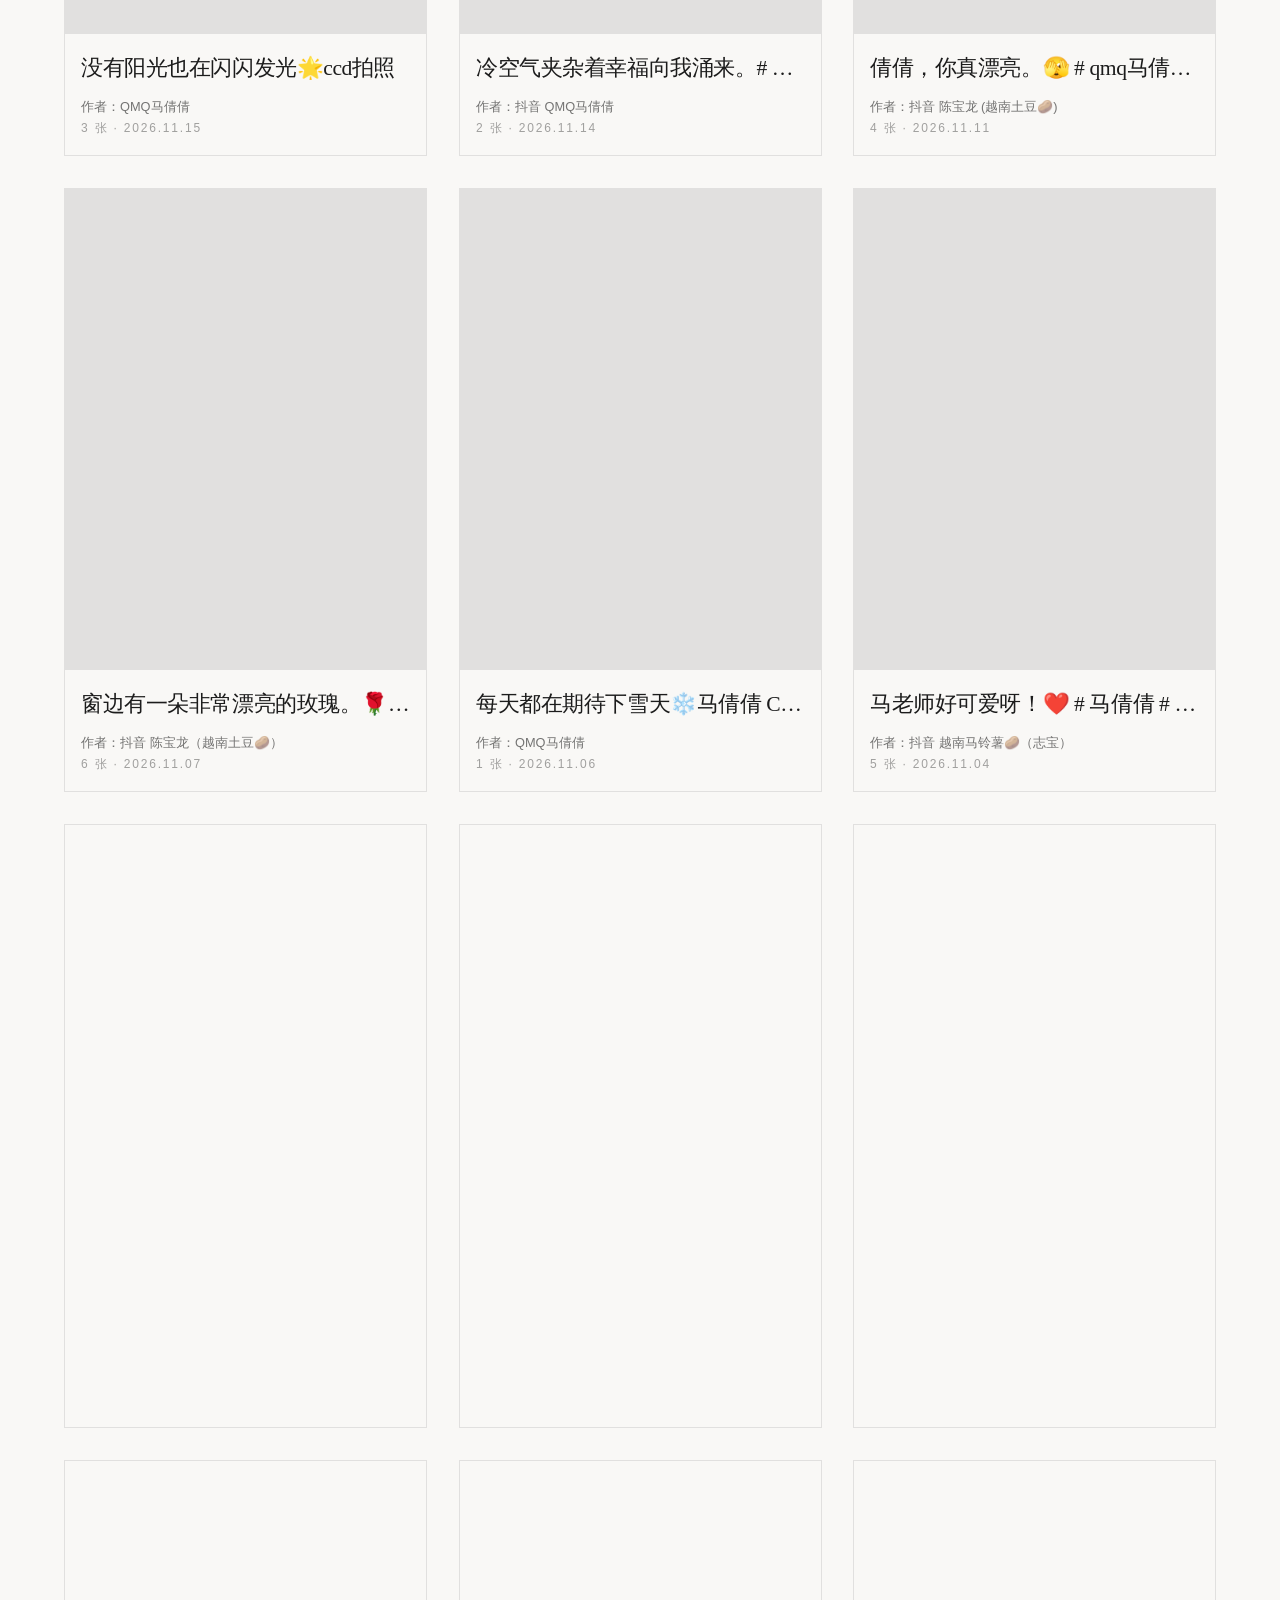
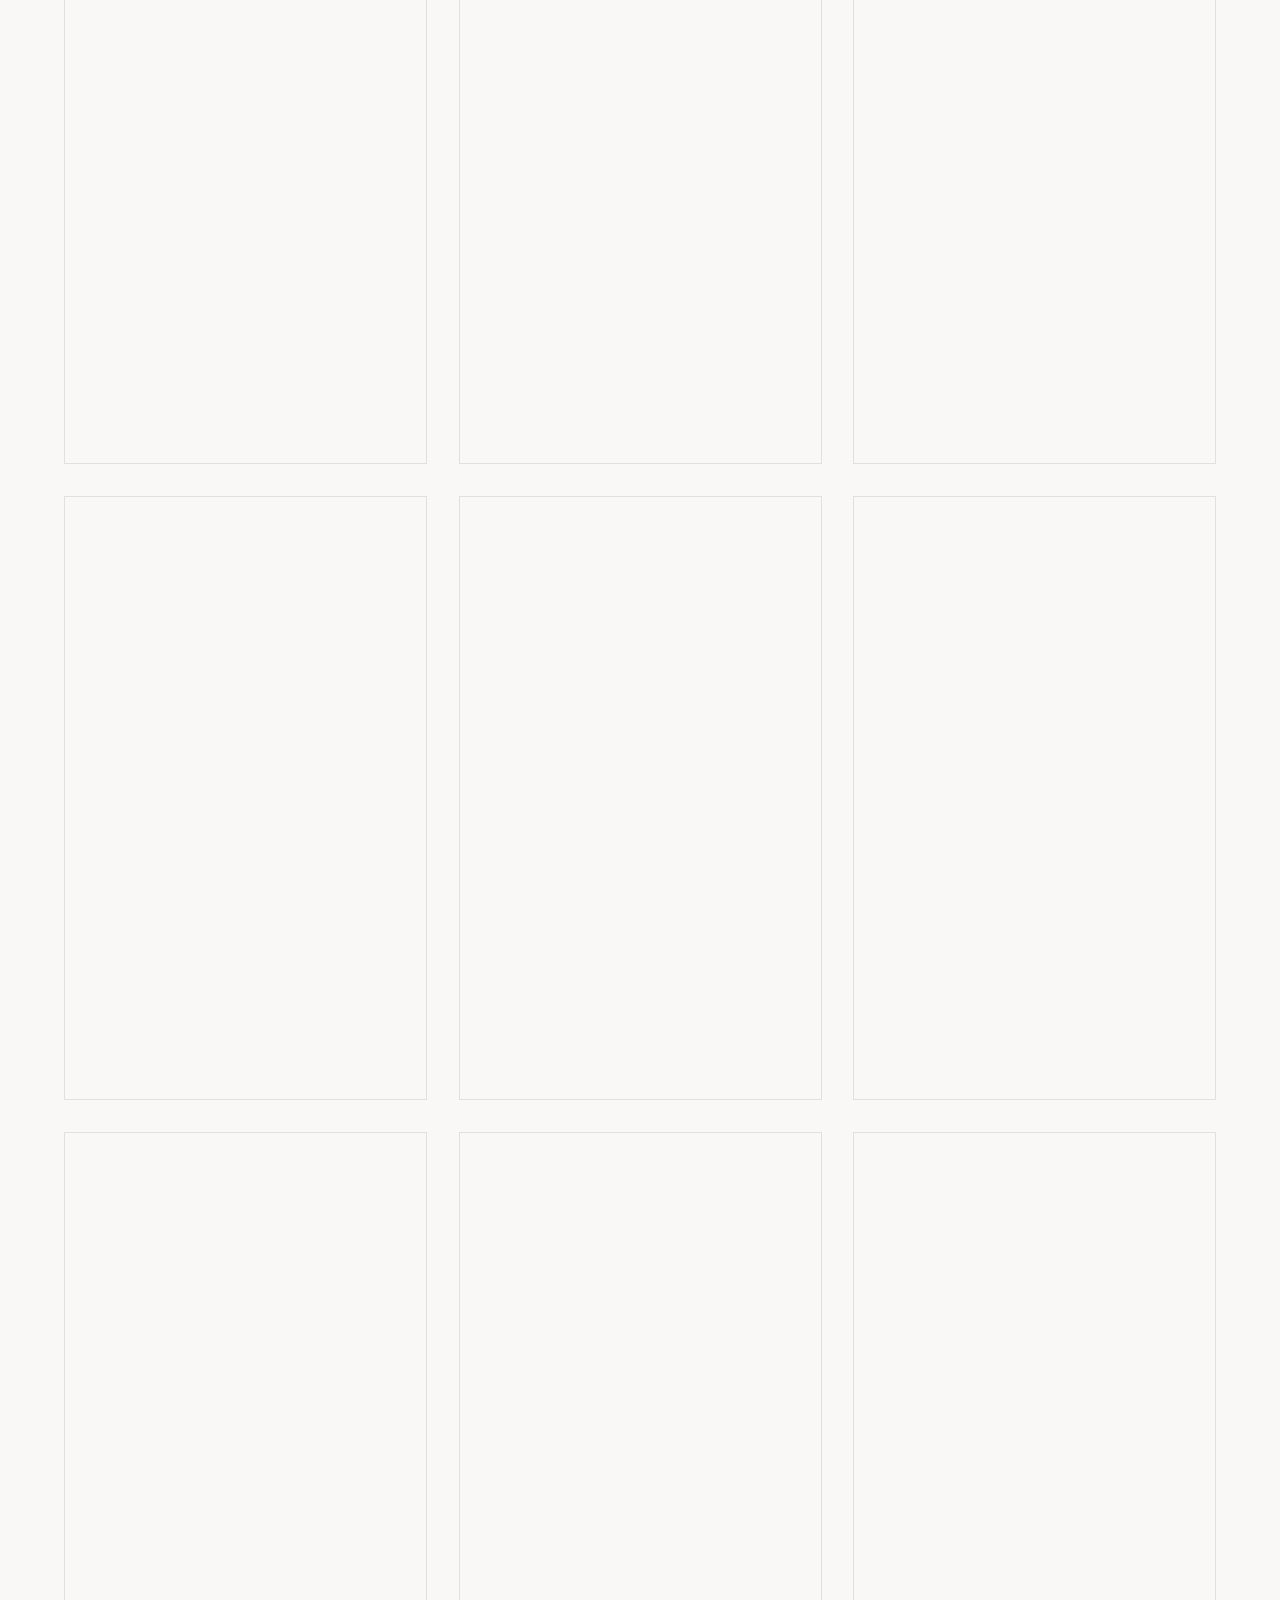
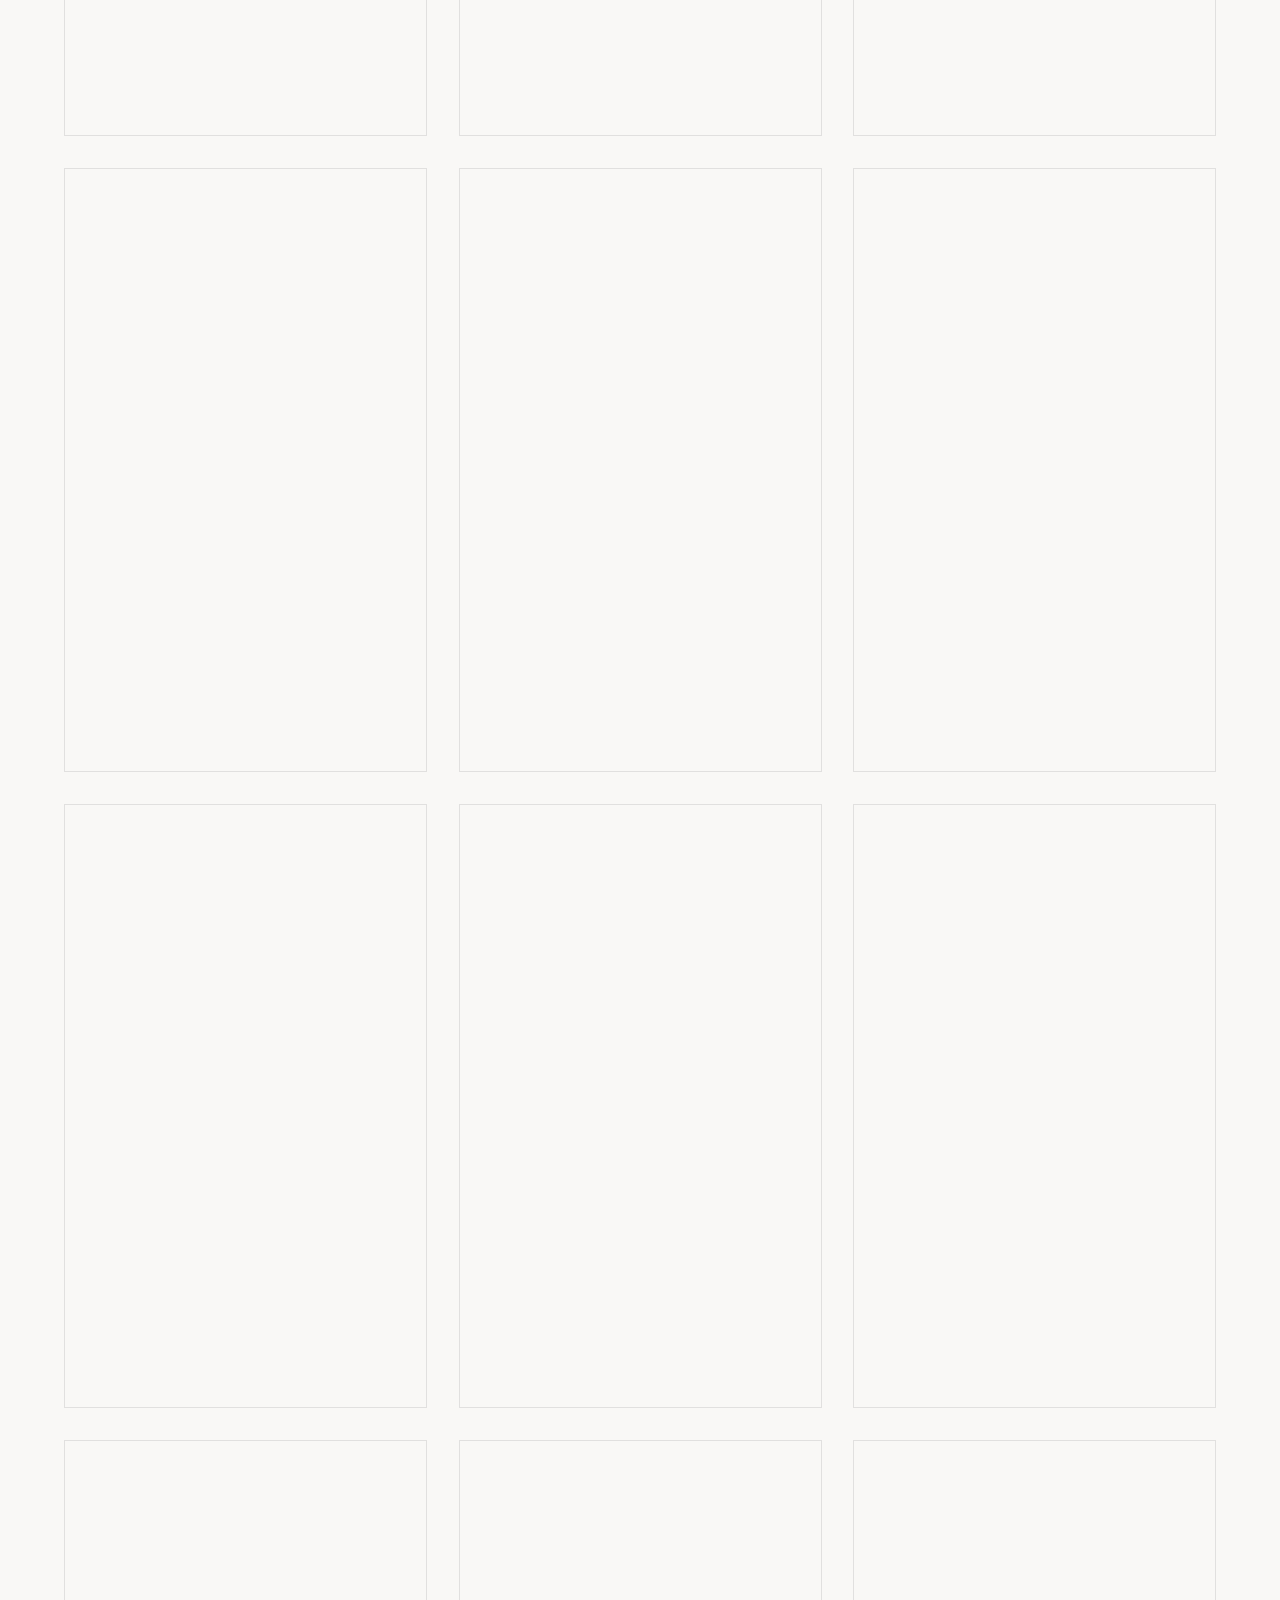
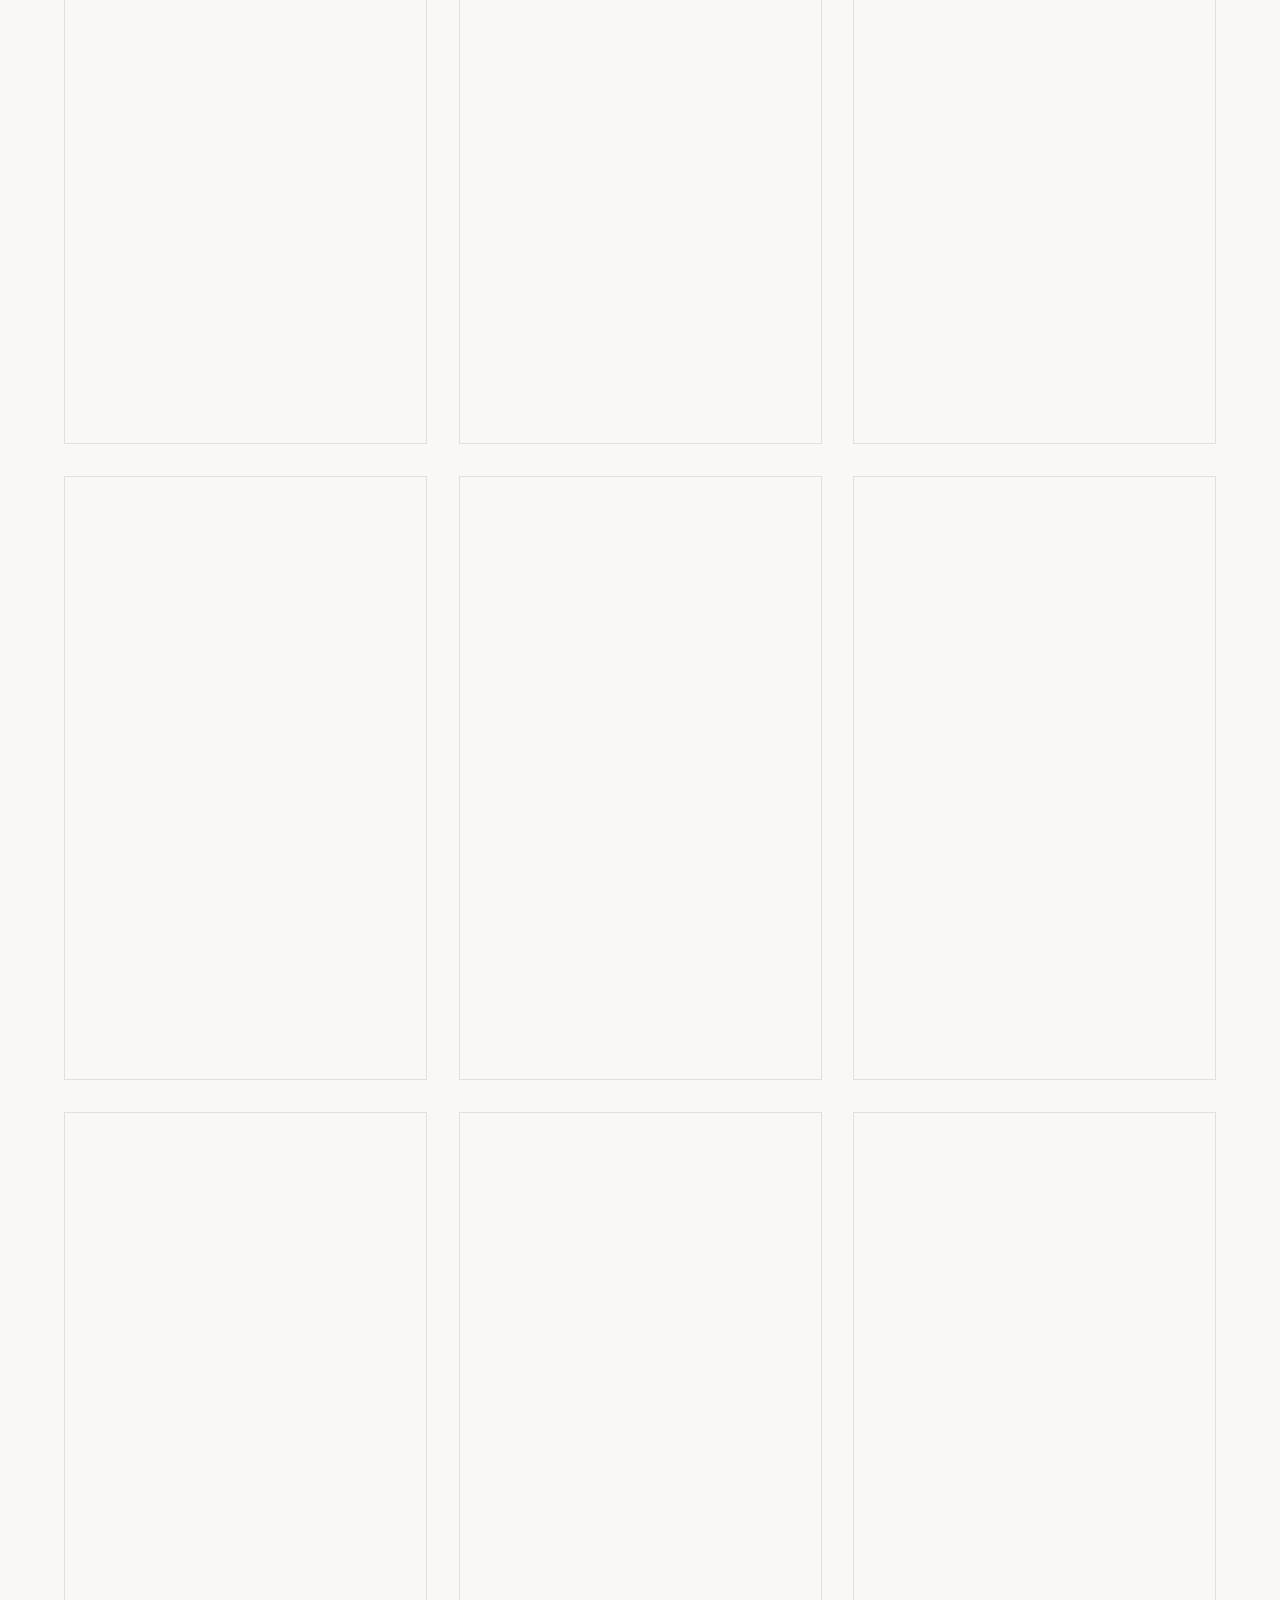
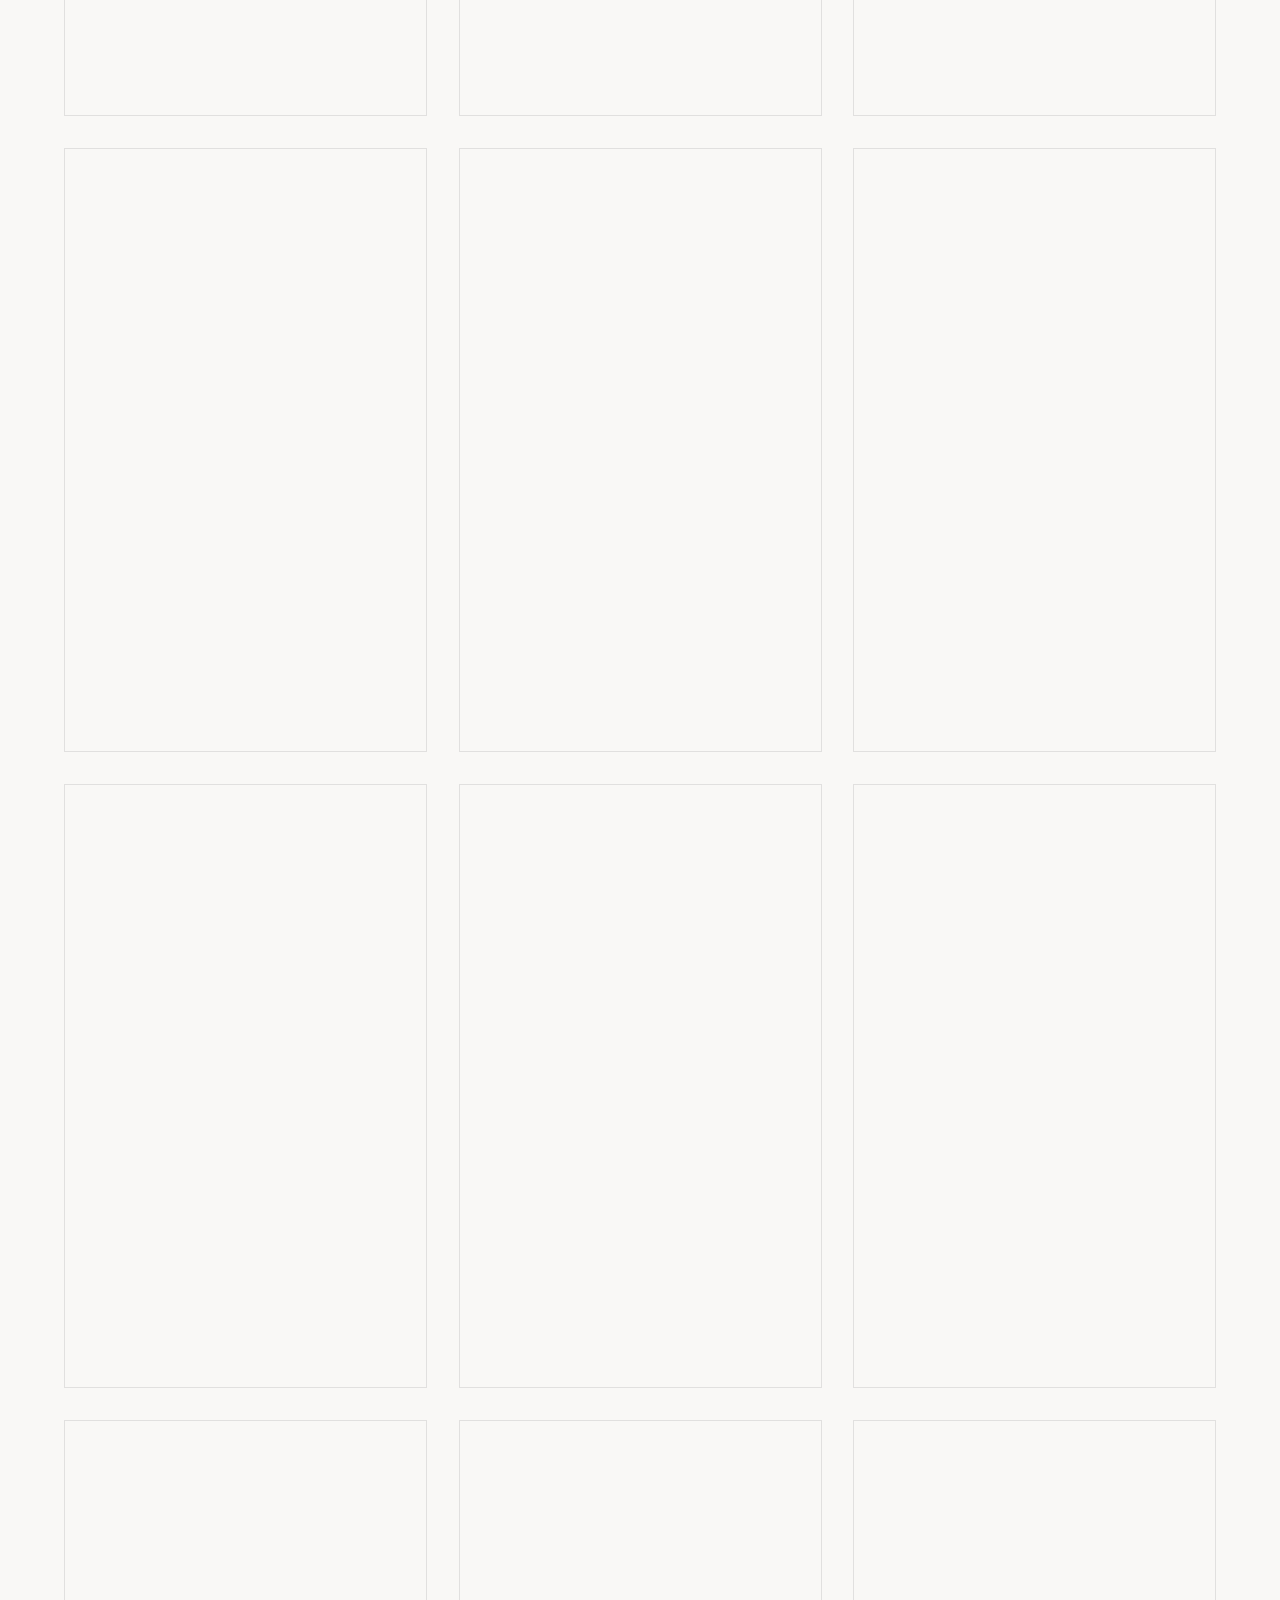
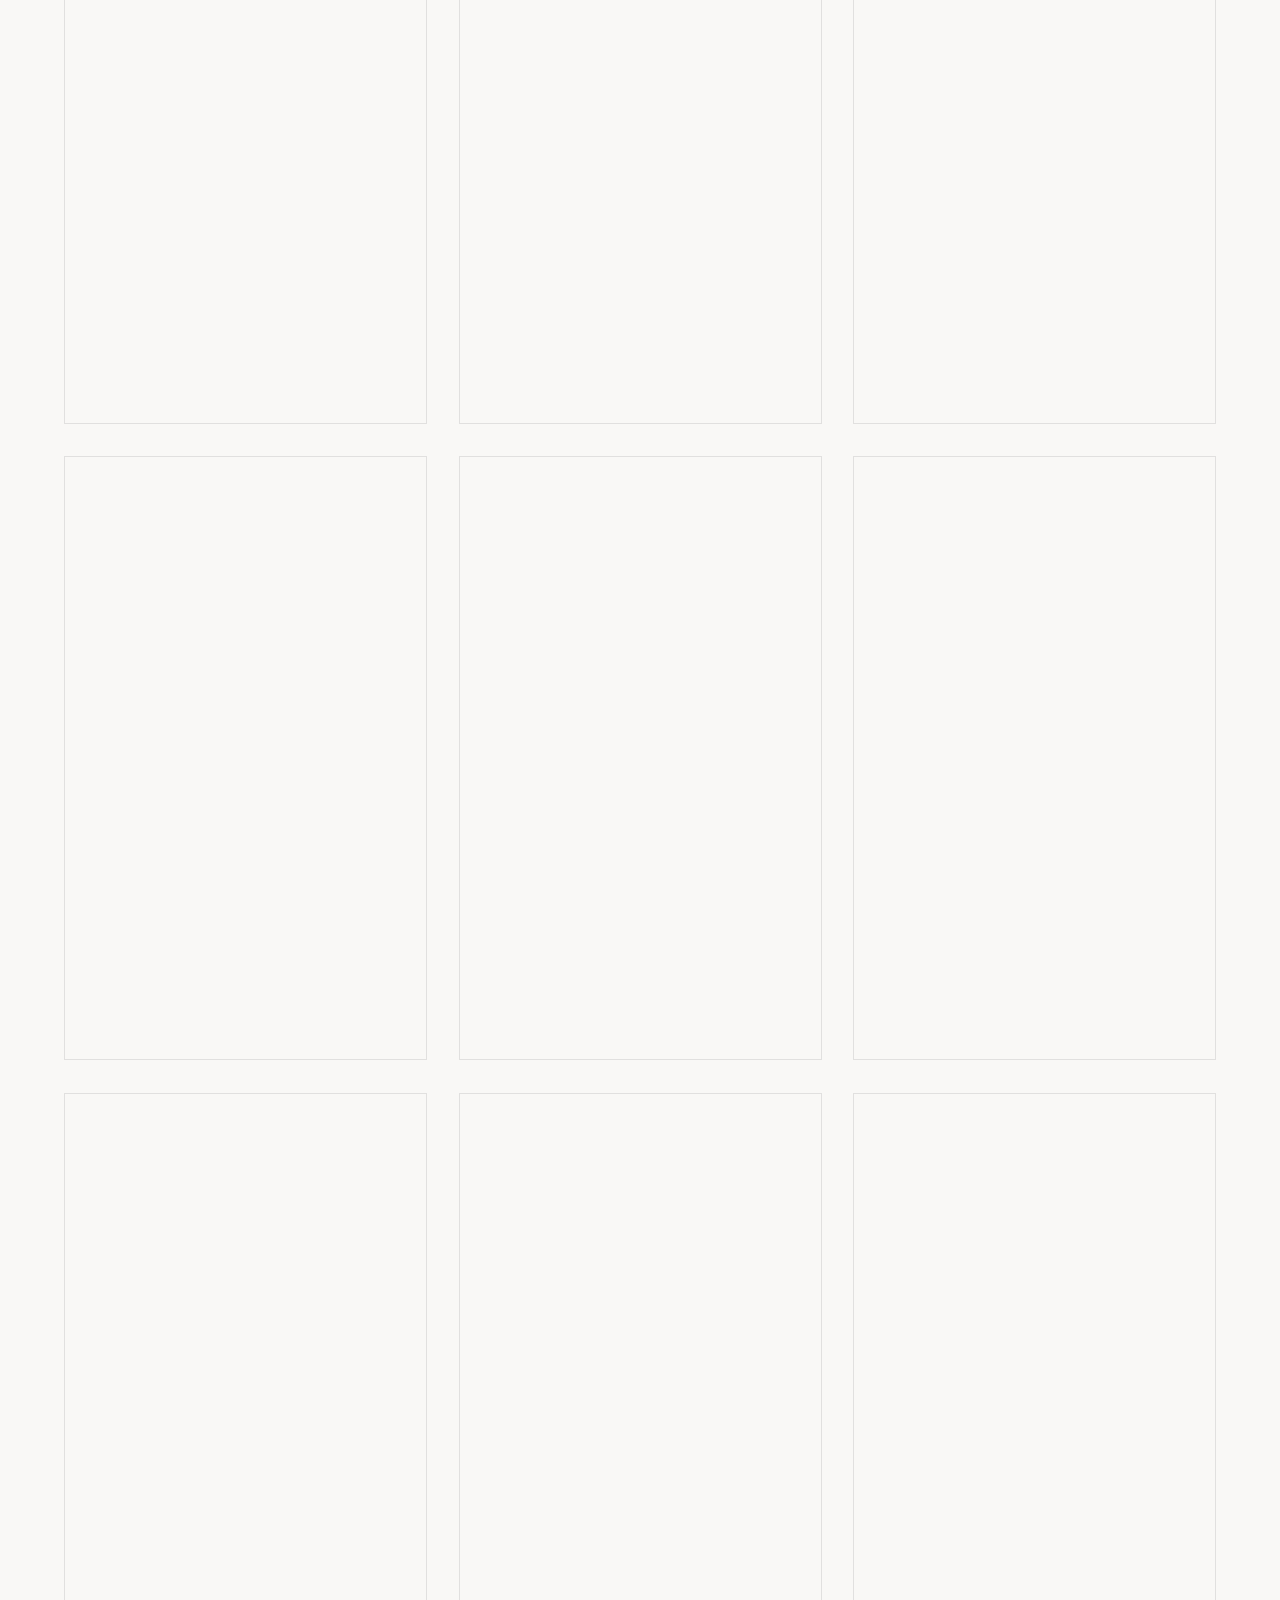
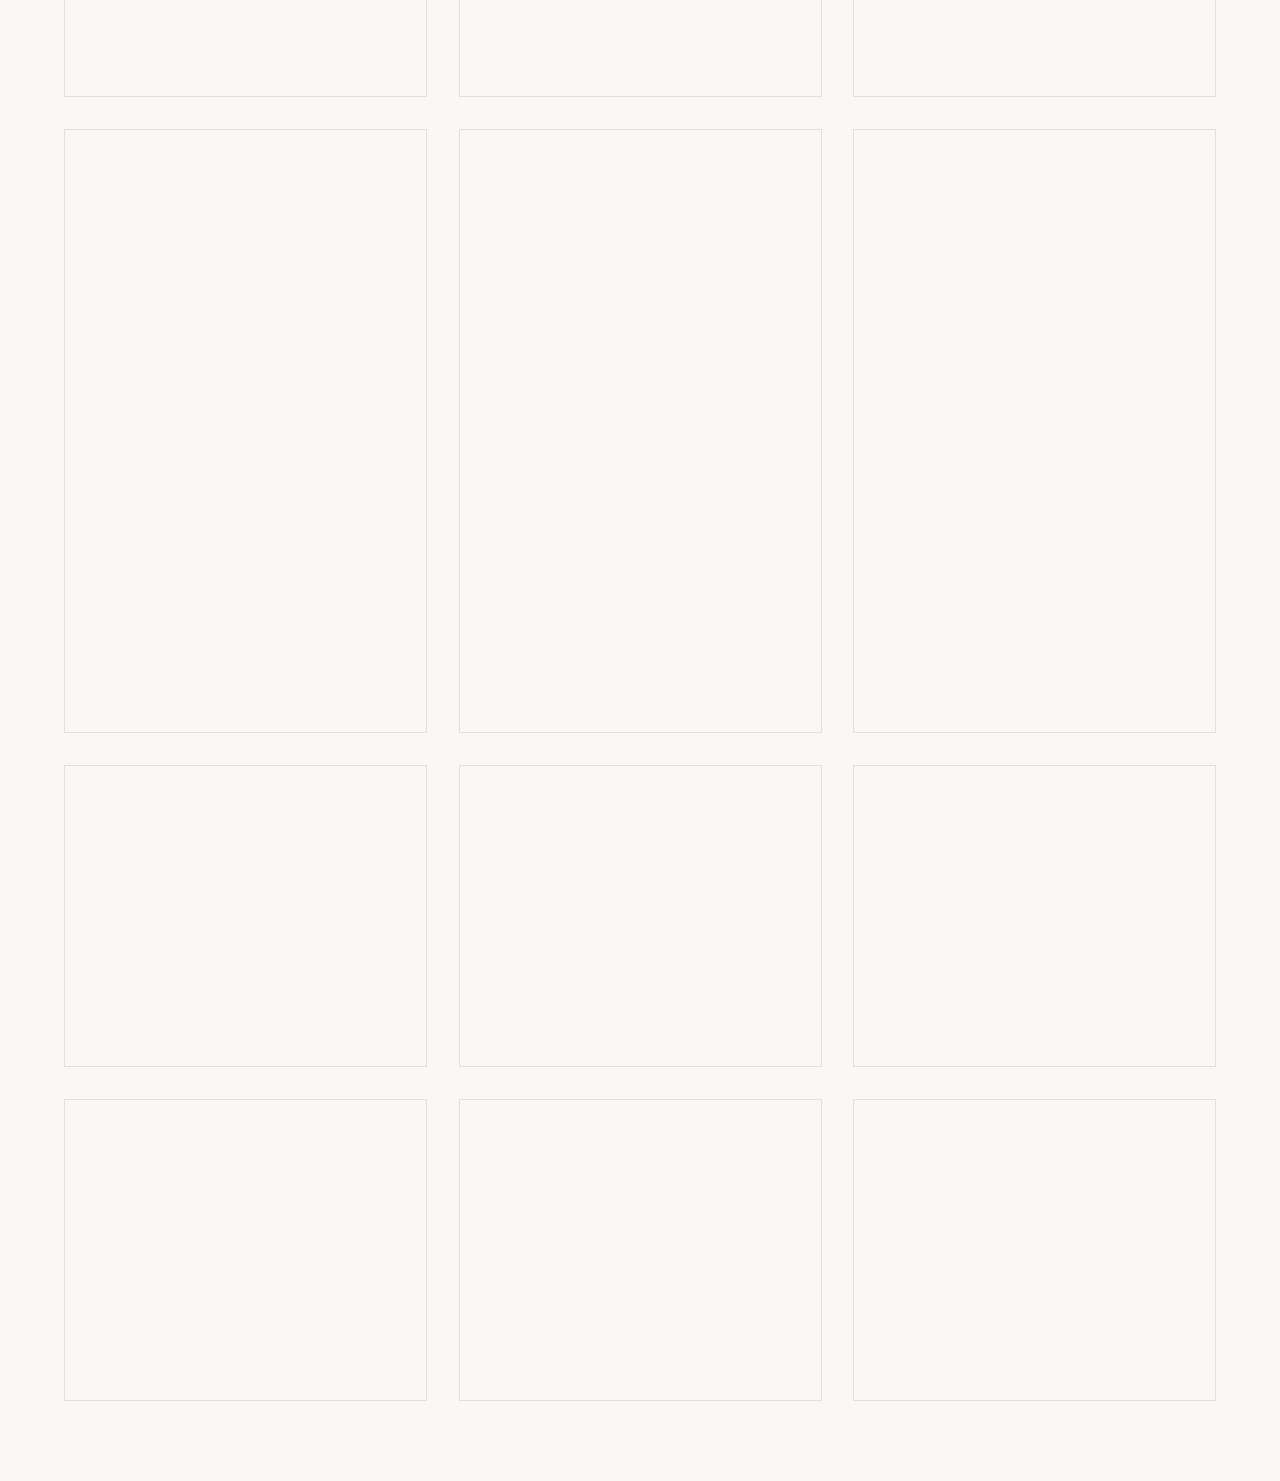
==== commit d97a7544: "deploy: 2026-11-21T18:02:08.576Z" ====
--- a/gallery.html
+++ b/gallery.html
@@ -4,7 +4,7 @@
     <meta charset="UTF-8">
     <meta name="viewport" content="width=device-width, initial-scale=1.0">
     <title data-i18n="title.gallery">写真</title>
-    <meta name="description" content="收录演员马倩倩的 387 个写真集、共 1459 张高清照片，持续更新。">
+    <meta name="description" content="收录演员马倩倩的 388 个写真集、共 1463 张高清照片，持续更新。">
     <link rel="stylesheet" href="/css/editorial.css">
     <style>
         /* 拾光（单张照片墙）入口：头部右上角，移动端回落为普通链接 */
@@ -81,7 +81,7 @@
     <script src="/js/vendor/gsap.min.js"></script>
     <script src="/js/vendor/ScrollTrigger.min.js"></script>
     <meta property="og:title" content="马倩倩的写真集">
-    <meta property="og:description" content="收录演员马倩倩的 387 个写真集、共 1459 张高清照片，持续更新。">
+    <meta property="og:description" content="收录演员马倩倩的 388 个写真集、共 1463 张高清照片，持续更新。">
     <meta property="og:type" content="website">
     <meta property="og:url" content="https://www.qmqmqq.love/gallery.html">
     <meta property="og:site_name" content="马倩倩应援站">
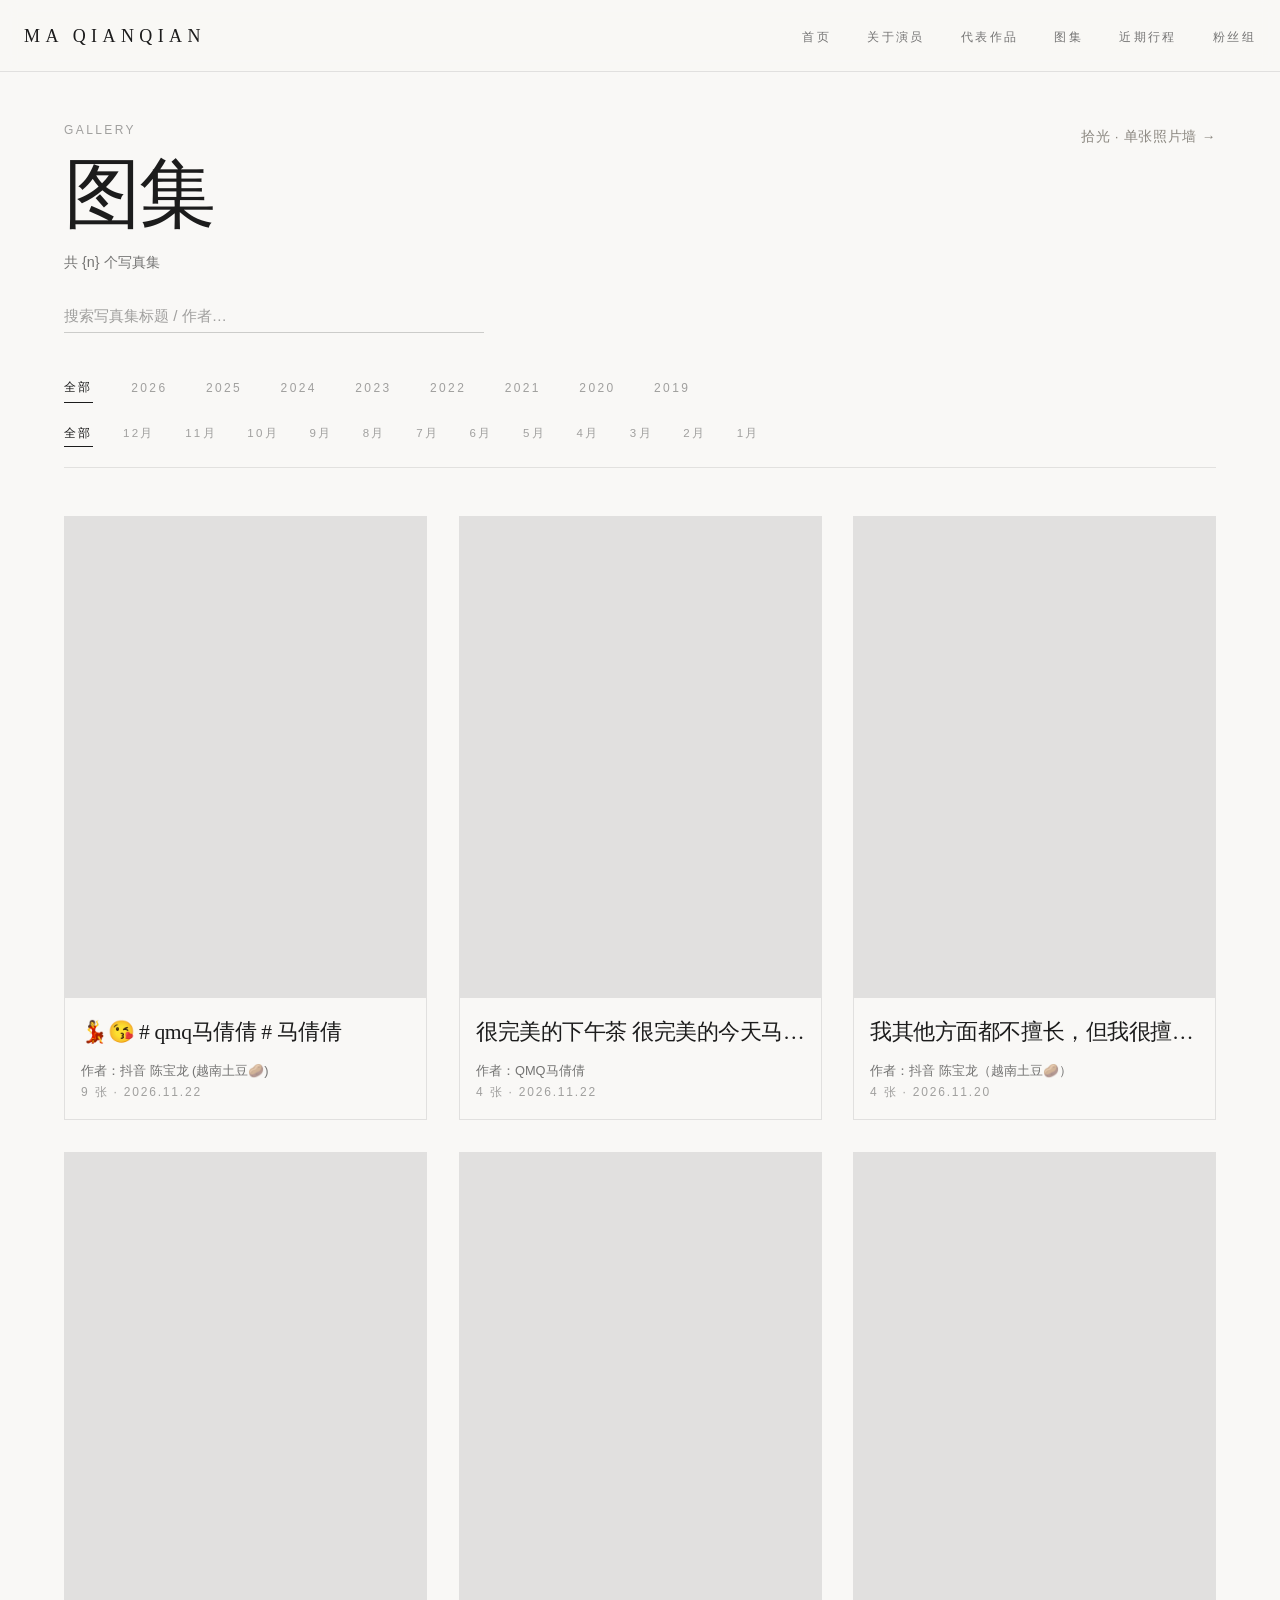
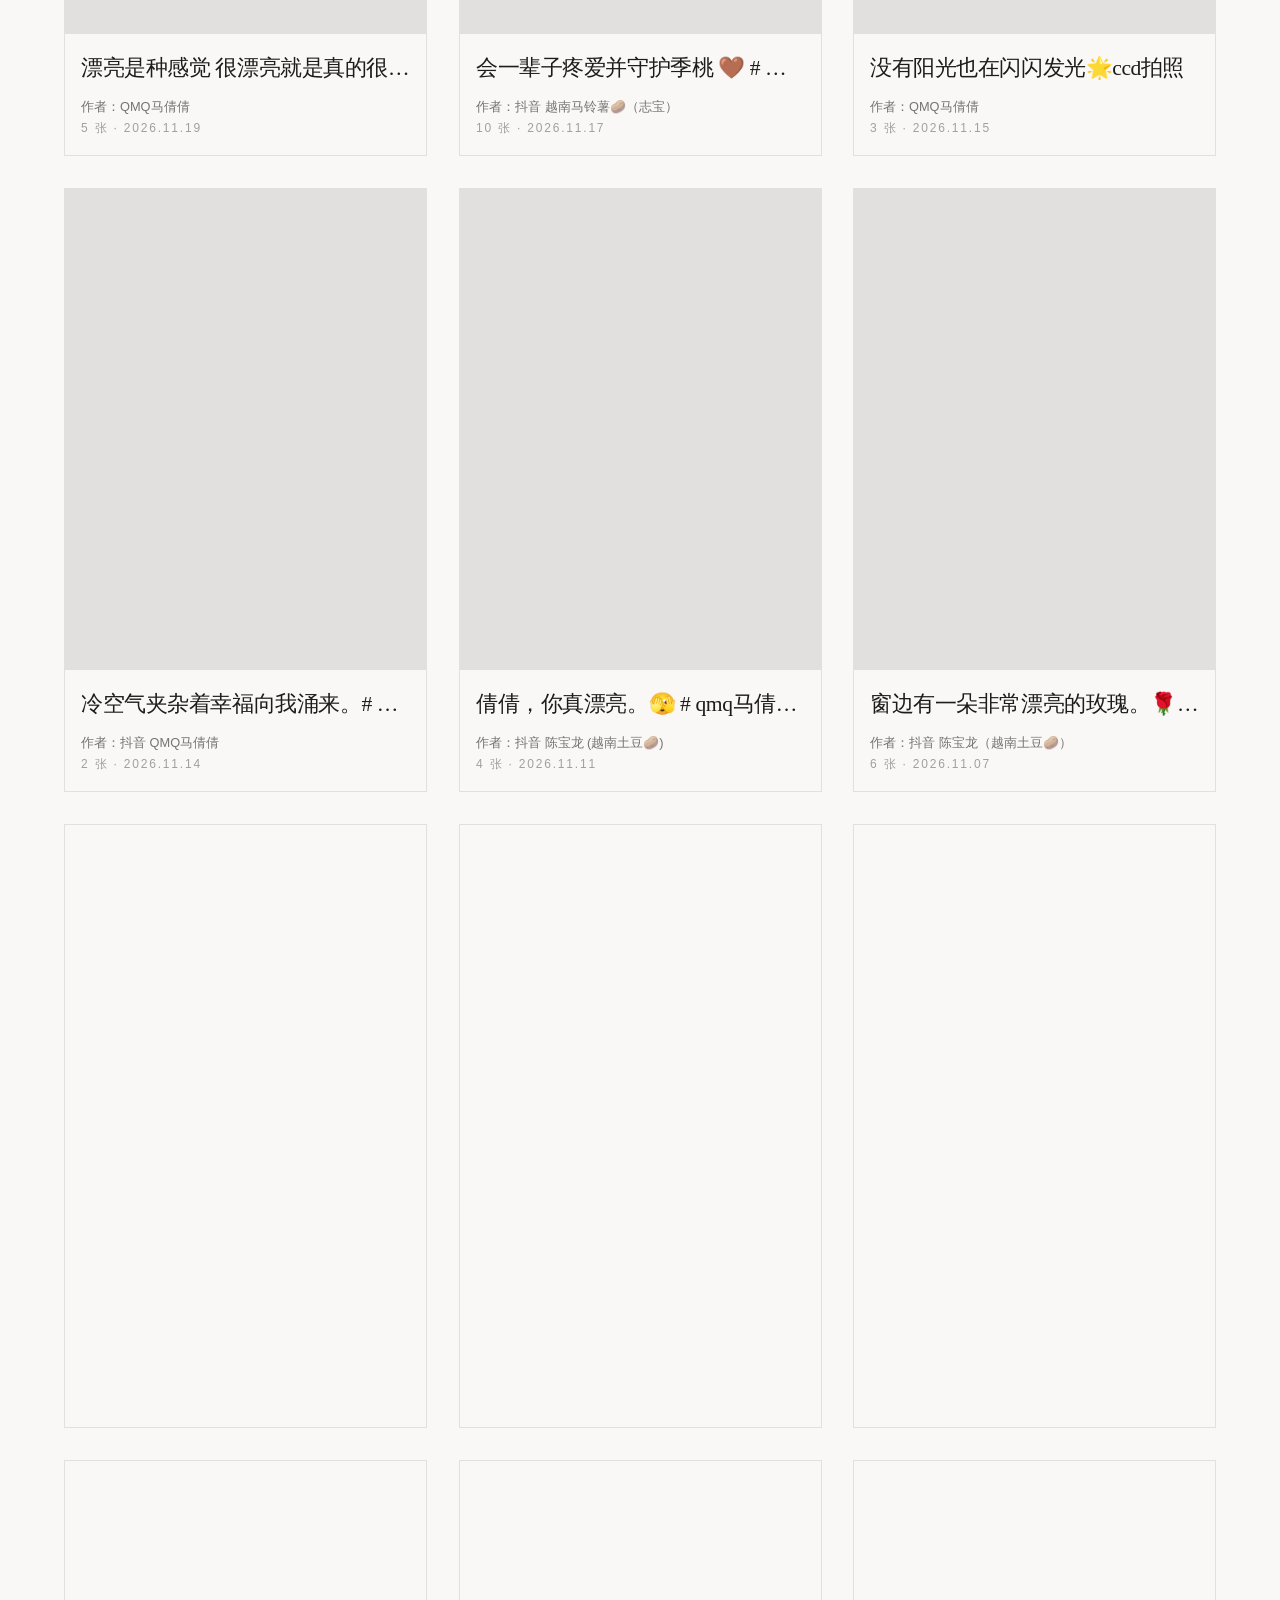
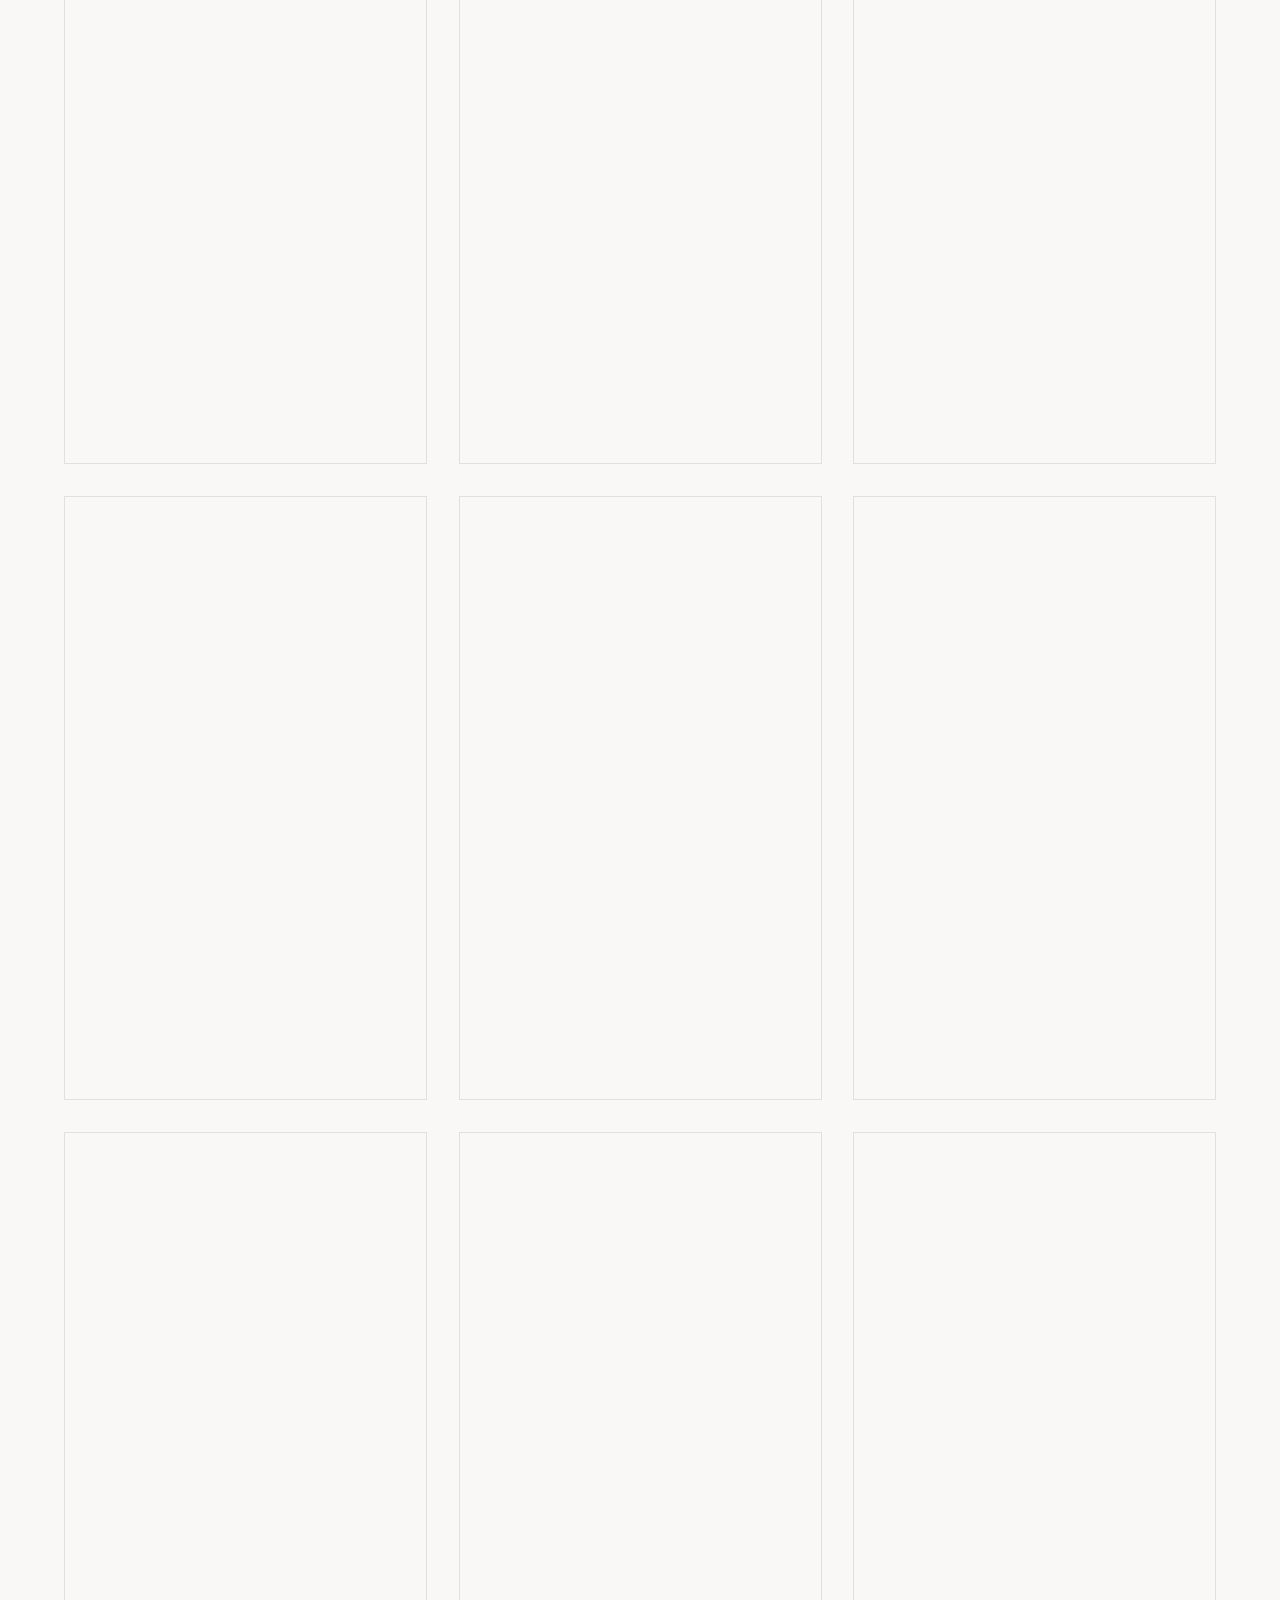
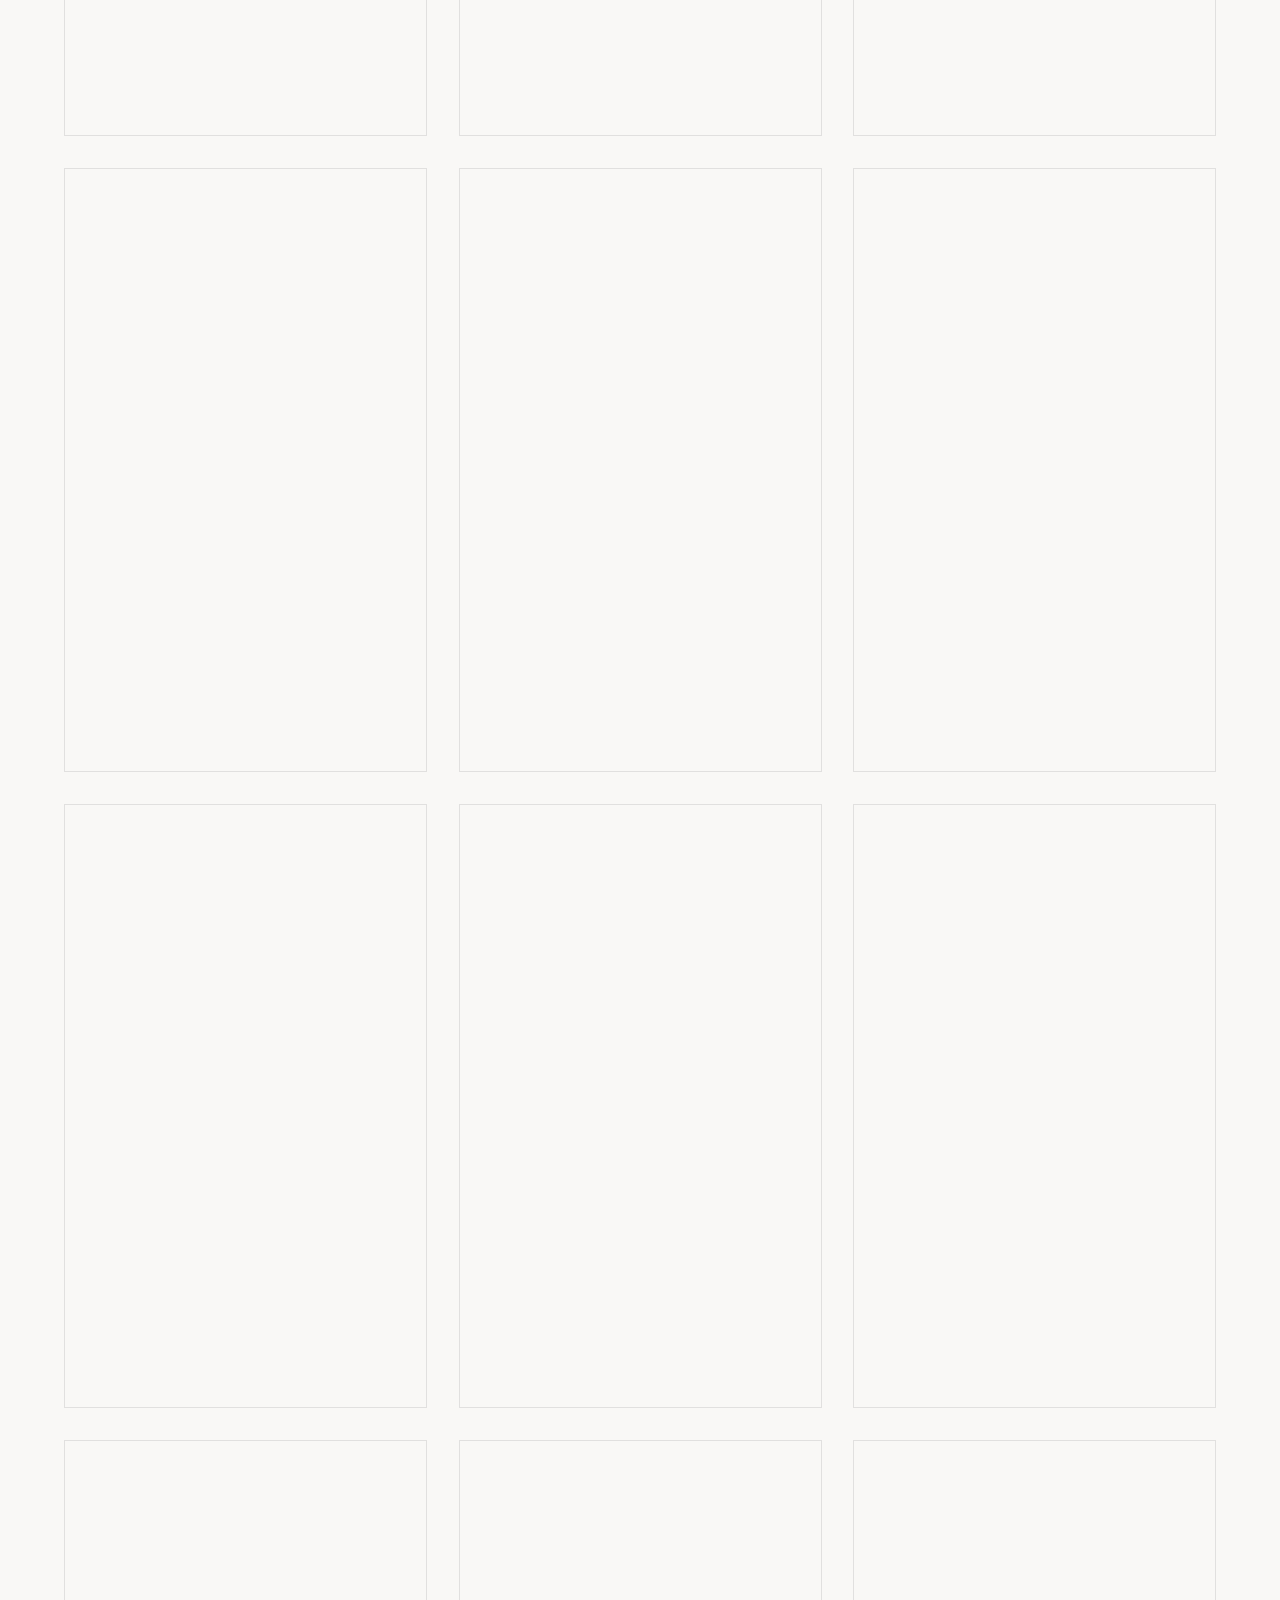
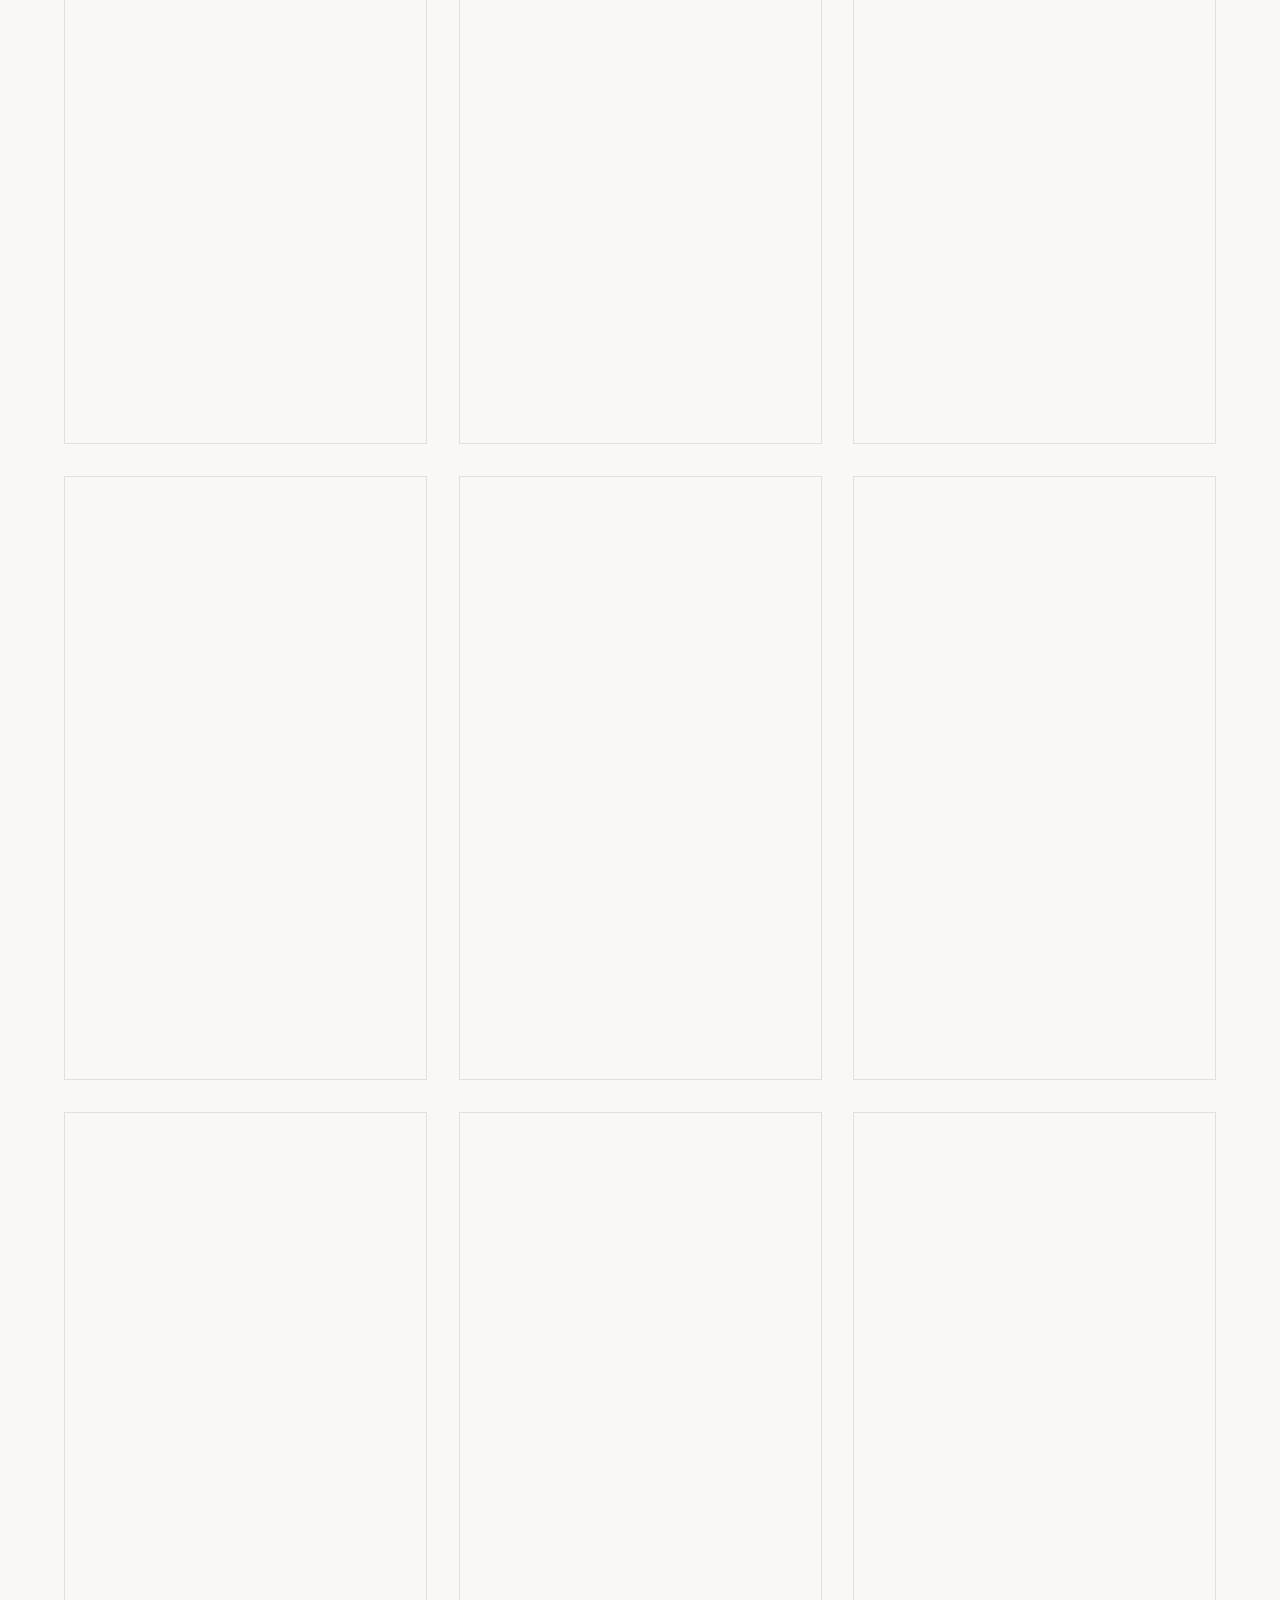
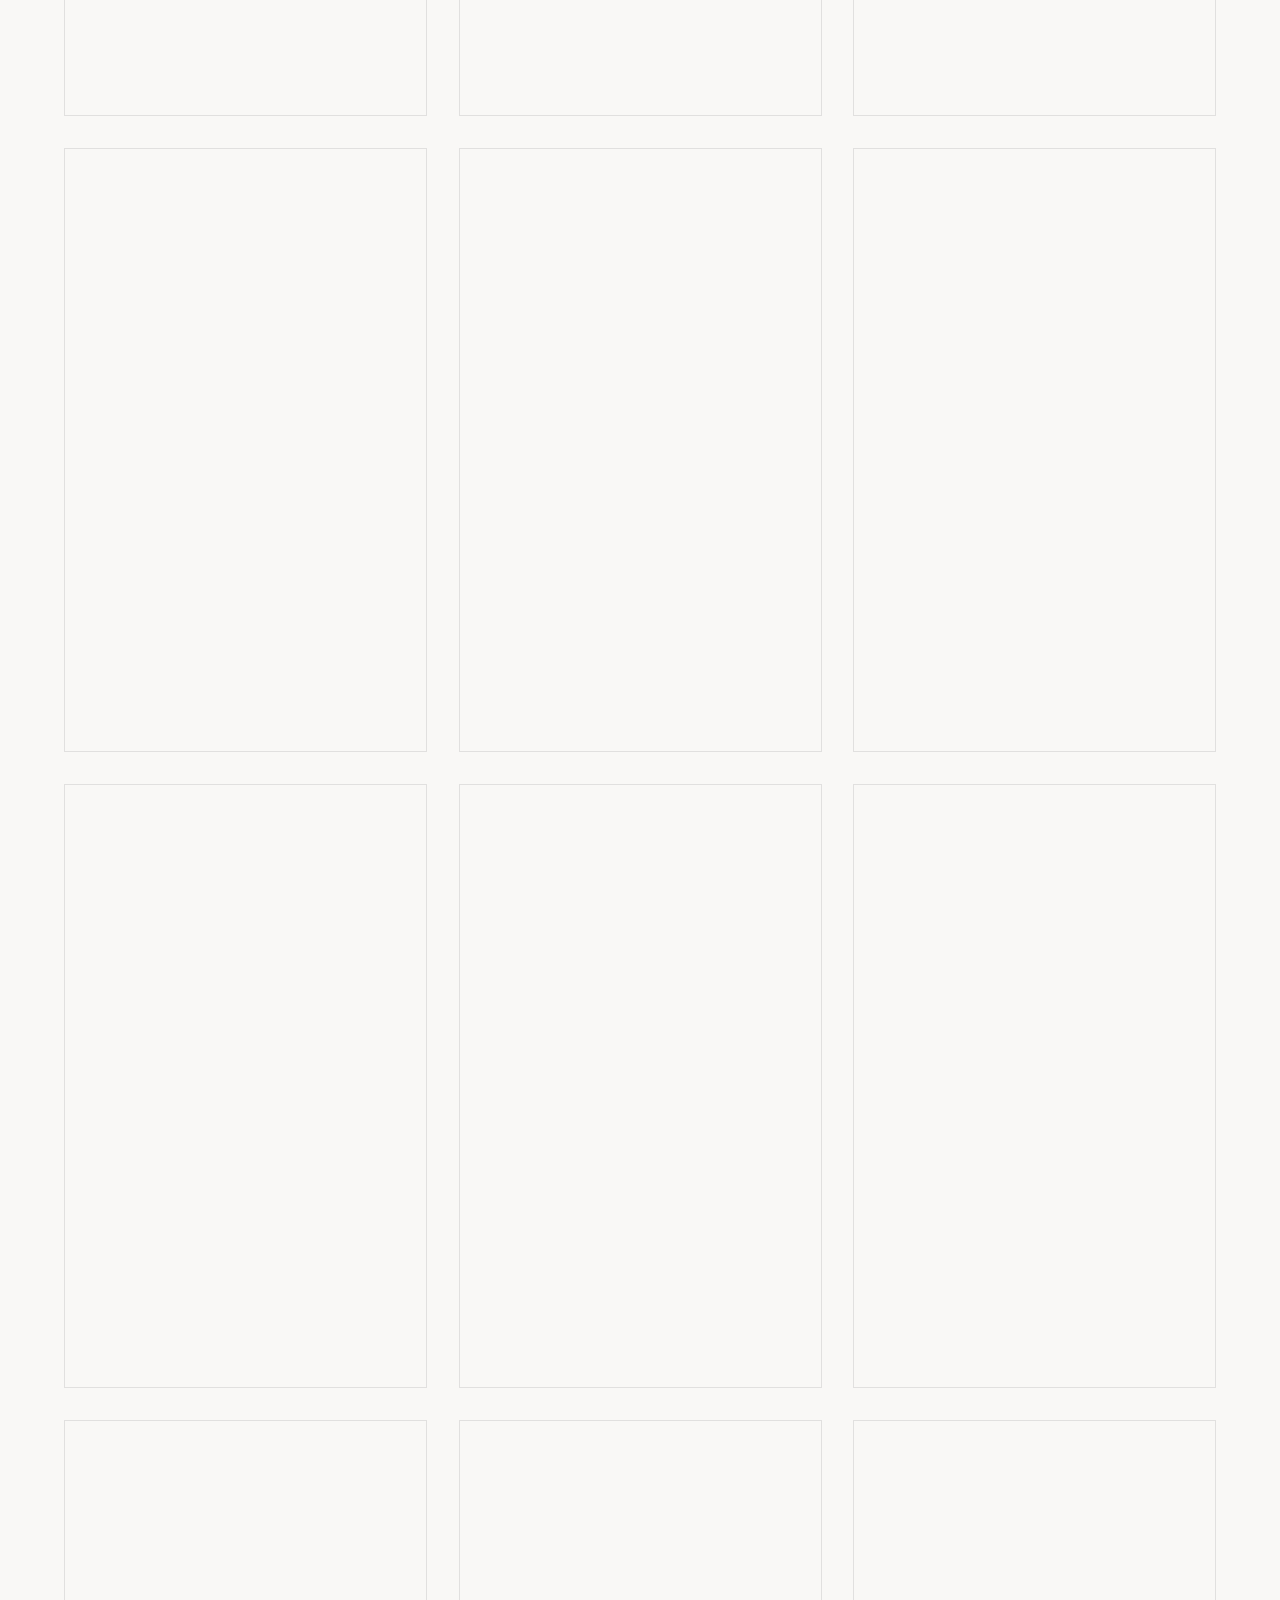
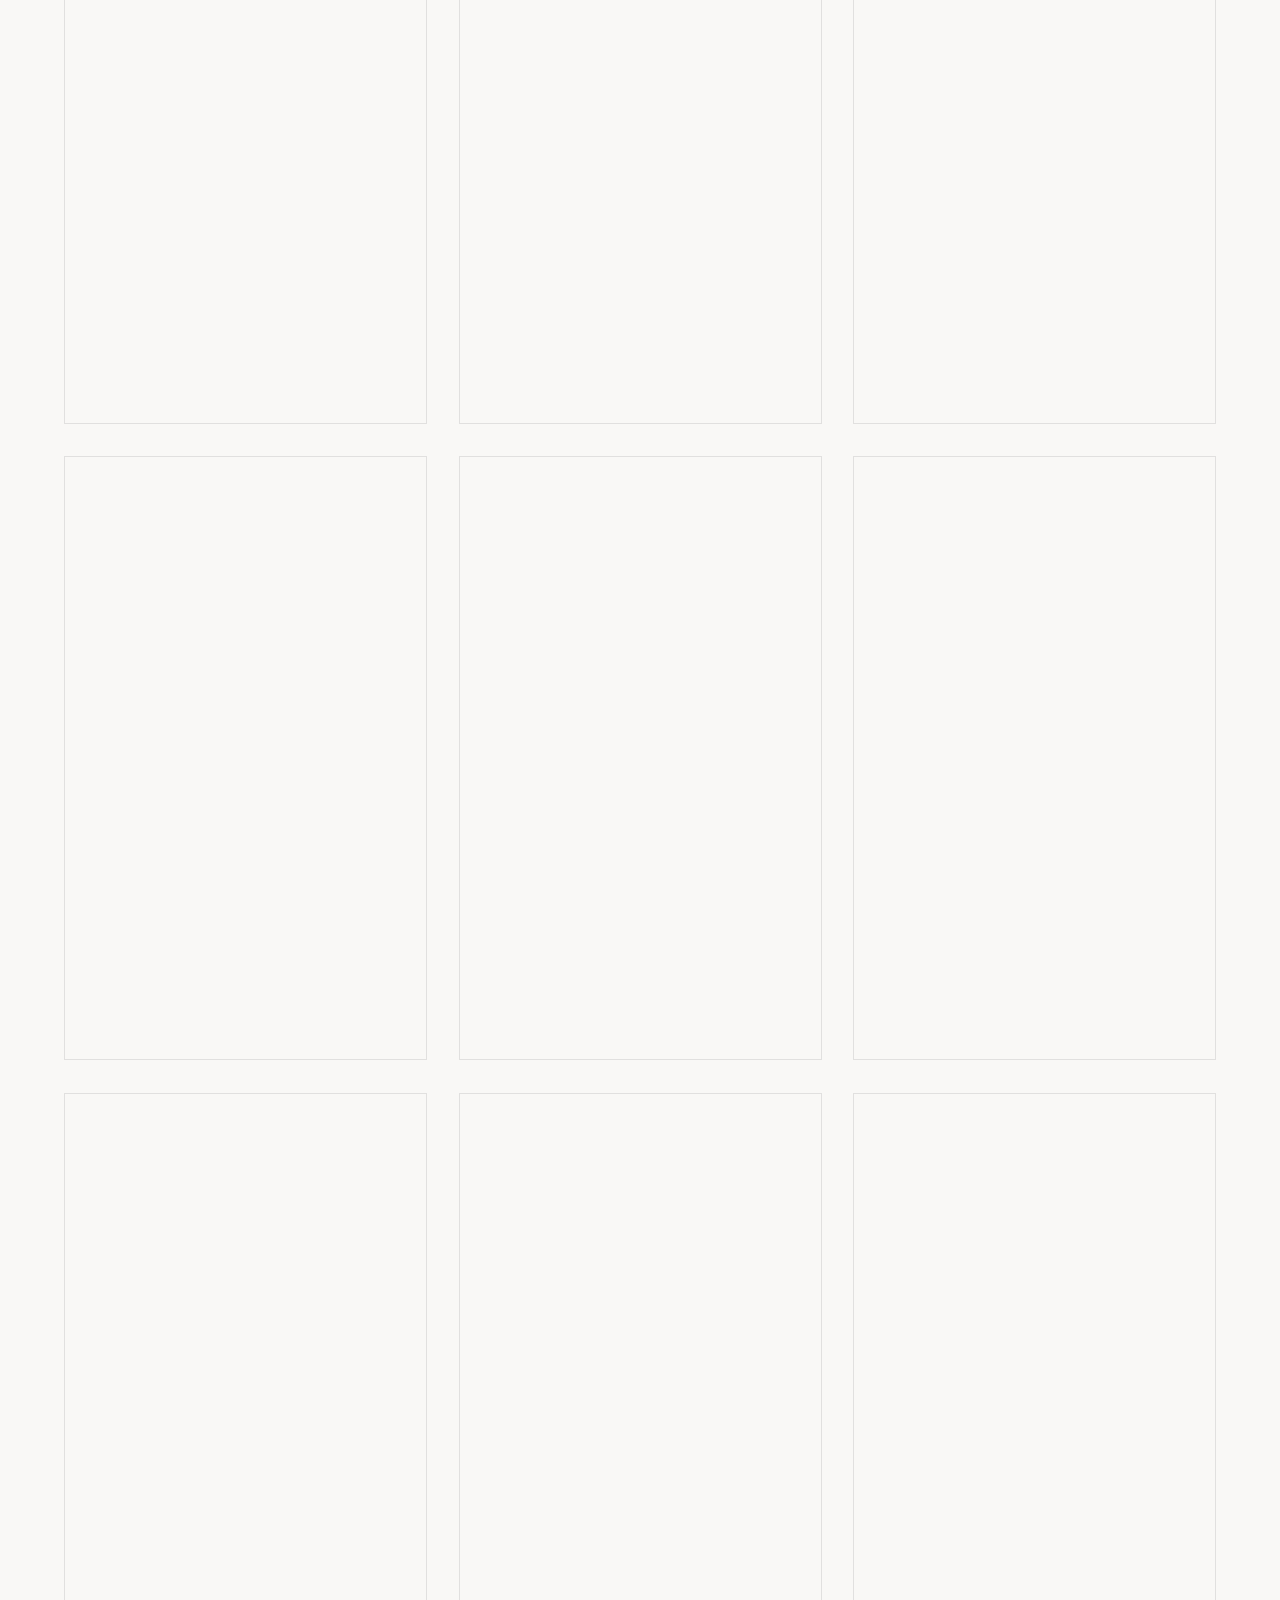
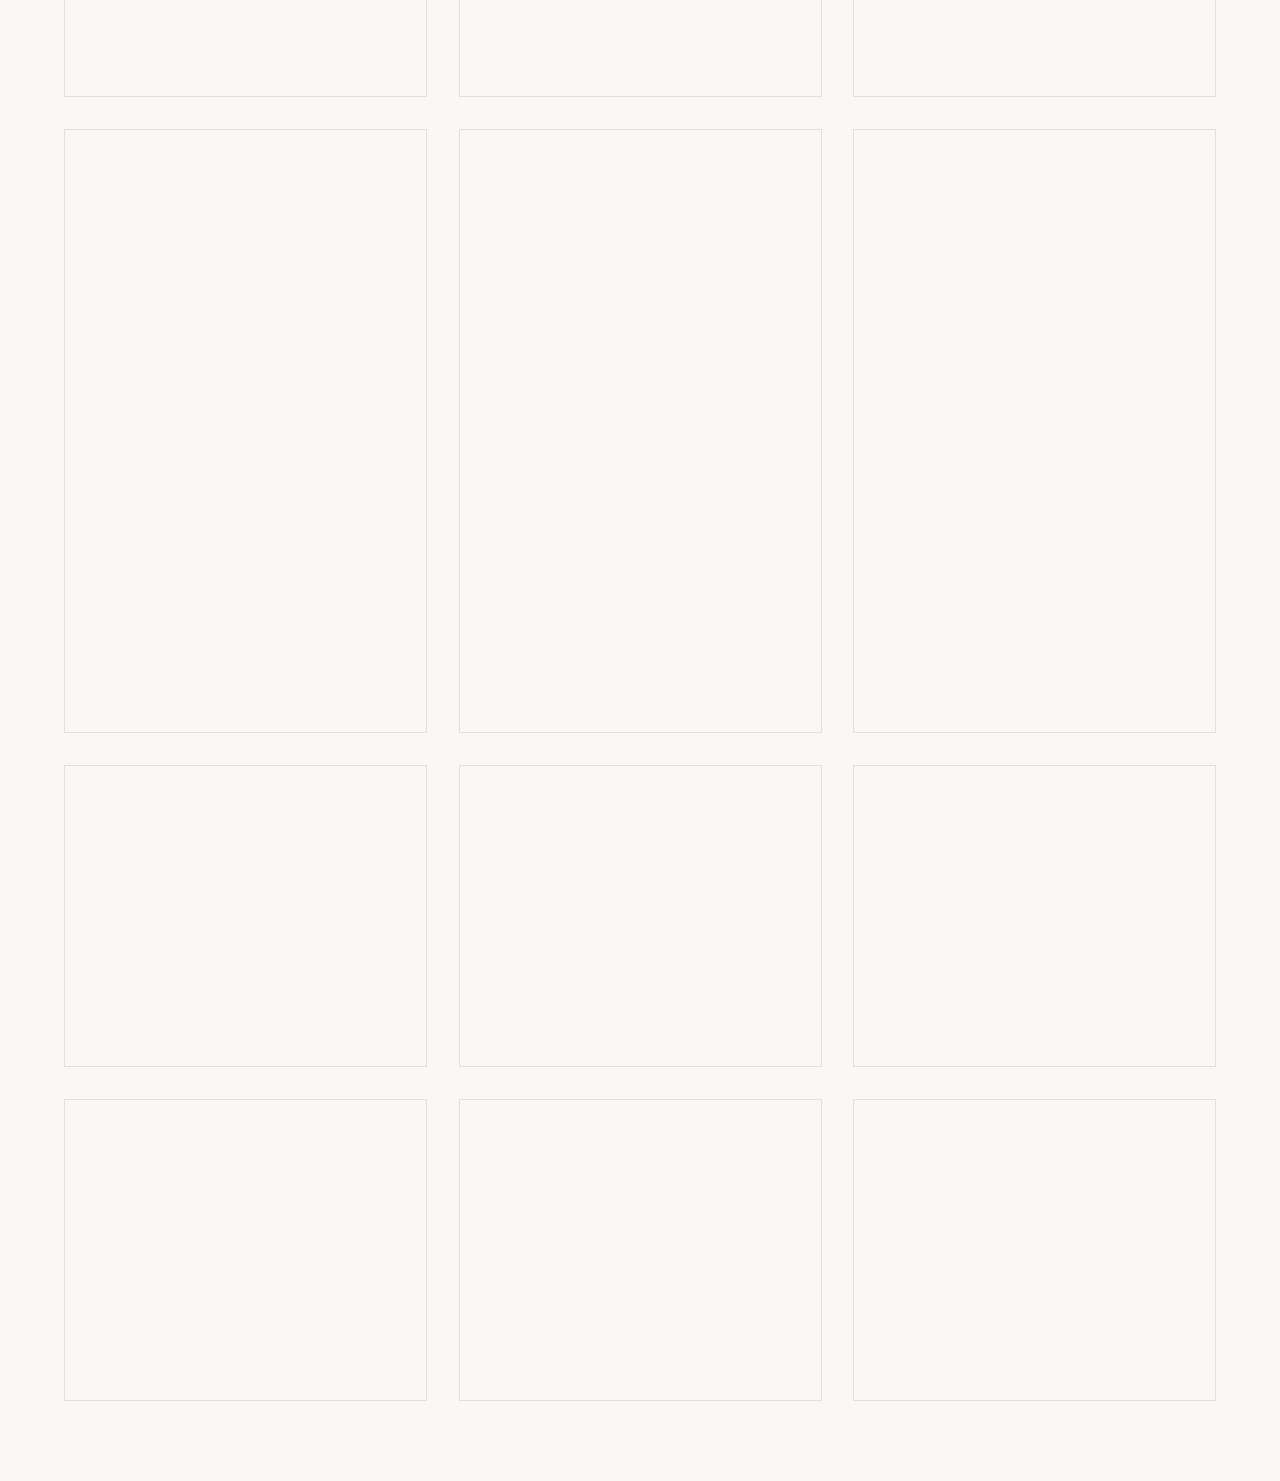
==== commit 76a847ea: "deploy: 2026-11-22T16:03:22.314Z" ====
--- a/gallery.html
+++ b/gallery.html
@@ -4,7 +4,7 @@
     <meta charset="UTF-8">
     <meta name="viewport" content="width=device-width, initial-scale=1.0">
     <title data-i18n="title.gallery">写真</title>
-    <meta name="description" content="收录演员马倩倩的 388 个写真集、共 1463 张高清照片，持续更新。">
+    <meta name="description" content="收录演员马倩倩的 390 个写真集、共 1476 张高清照片，持续更新。">
     <link rel="stylesheet" href="/css/editorial.css">
     <style>
         /* 拾光（单张照片墙）入口：头部右上角，移动端回落为普通链接 */
@@ -81,7 +81,7 @@
     <script src="/js/vendor/gsap.min.js"></script>
     <script src="/js/vendor/ScrollTrigger.min.js"></script>
     <meta property="og:title" content="马倩倩的写真集">
-    <meta property="og:description" content="收录演员马倩倩的 388 个写真集、共 1463 张高清照片，持续更新。">
+    <meta property="og:description" content="收录演员马倩倩的 390 个写真集、共 1476 张高清照片，持续更新。">
     <meta property="og:type" content="website">
     <meta property="og:url" content="https://www.qmqmqq.love/gallery.html">
     <meta property="og:site_name" content="马倩倩应援站">
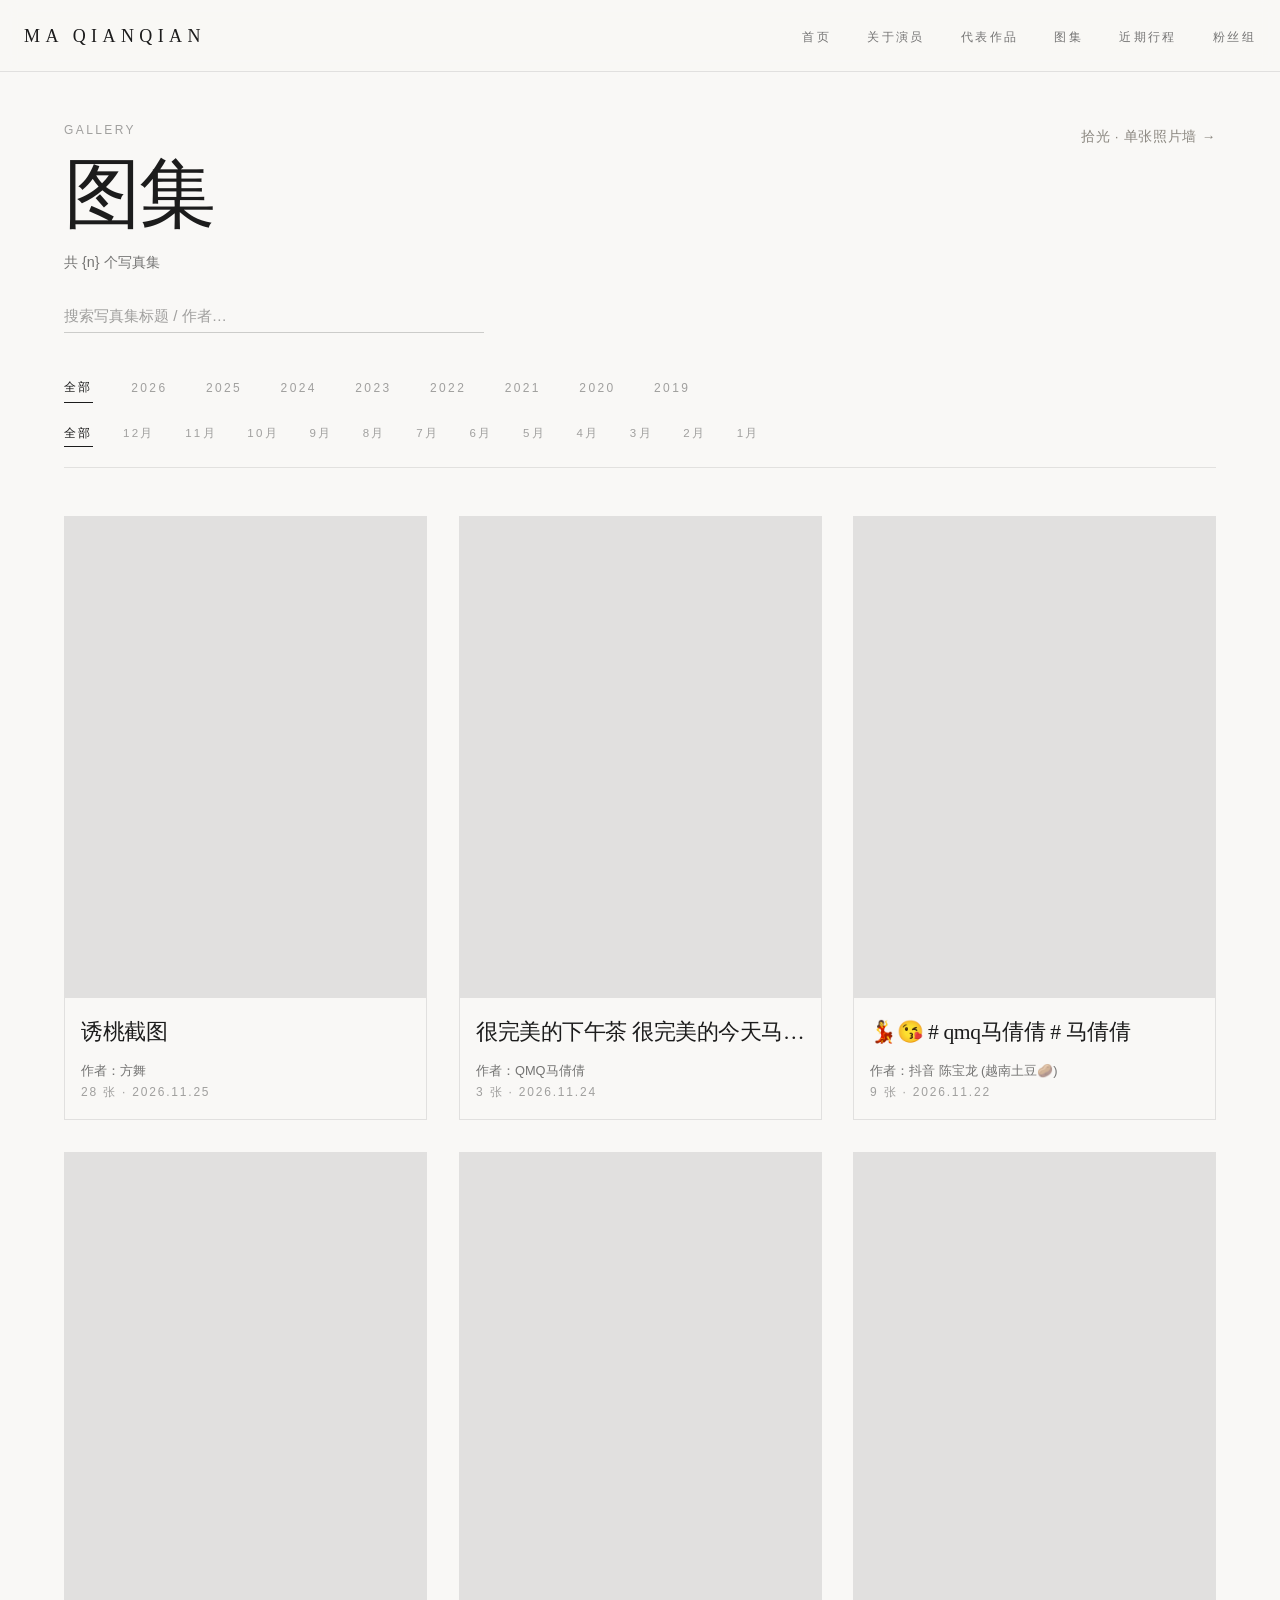
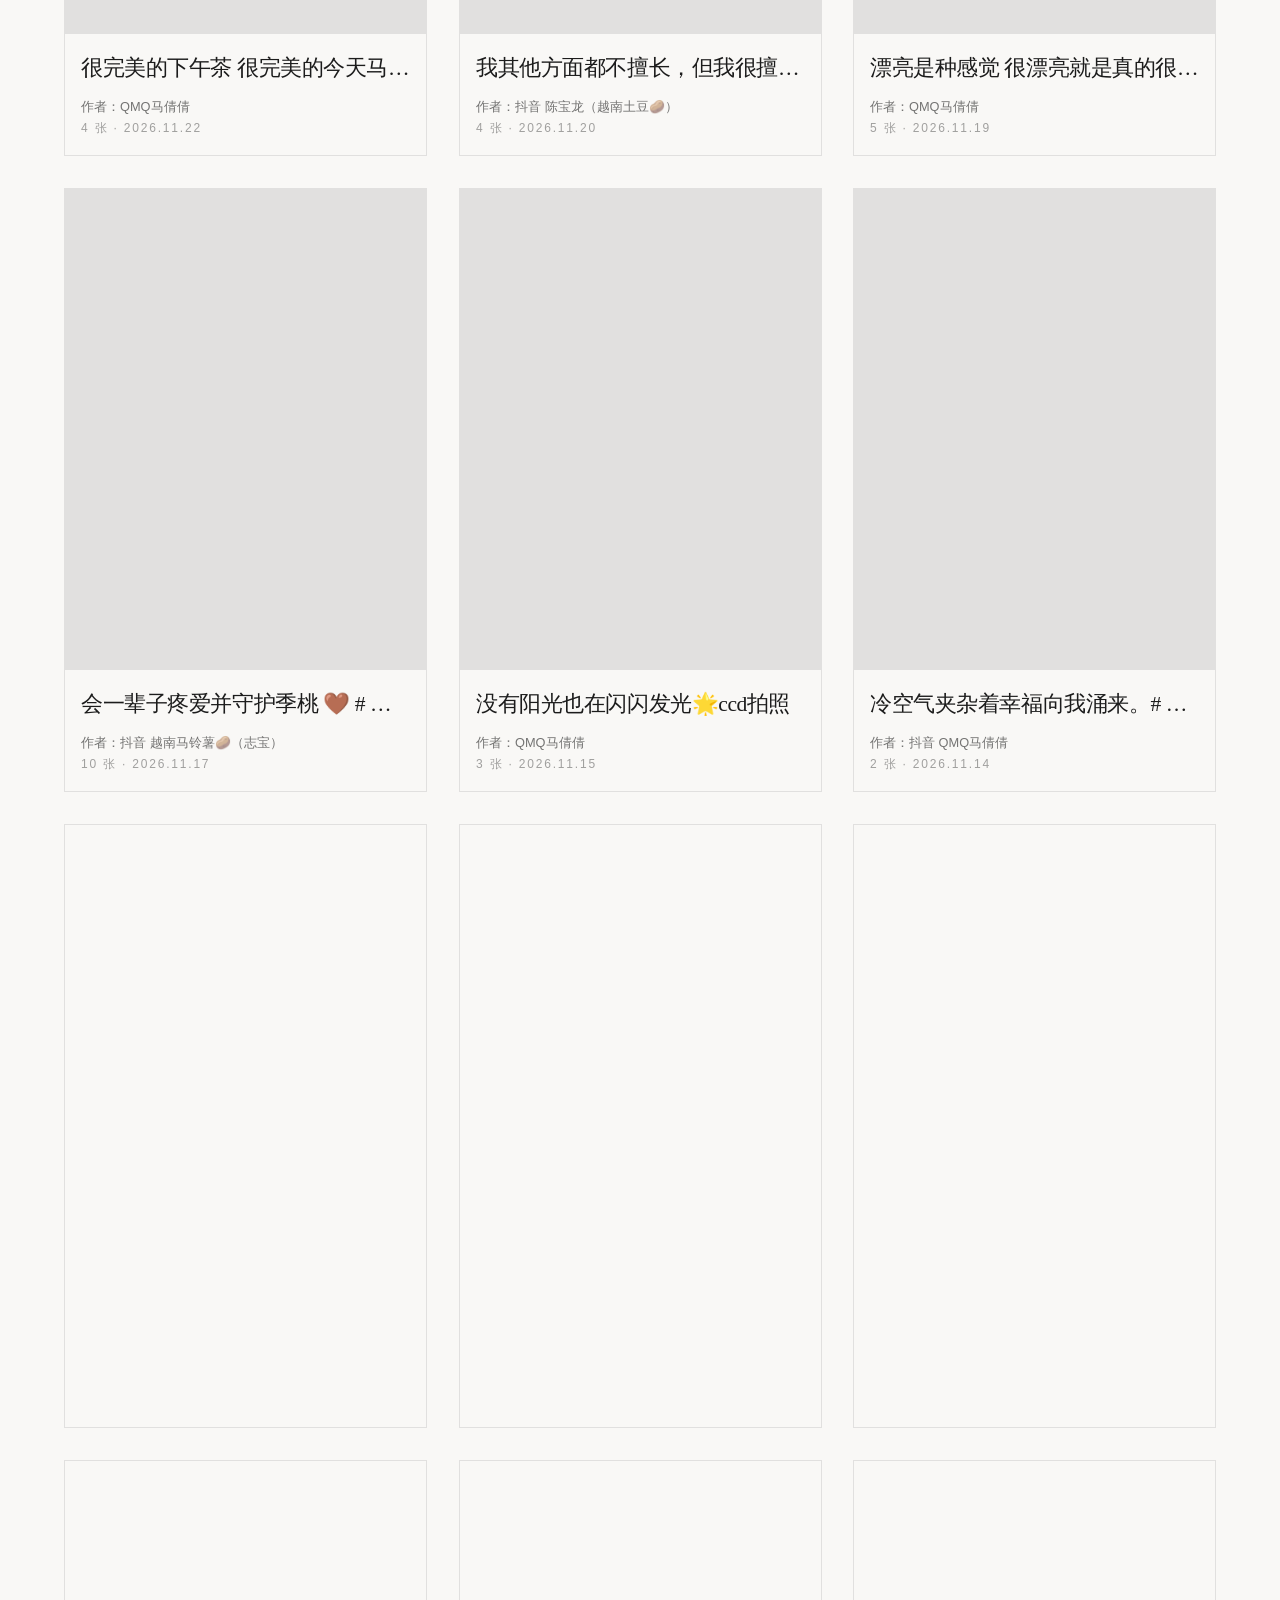
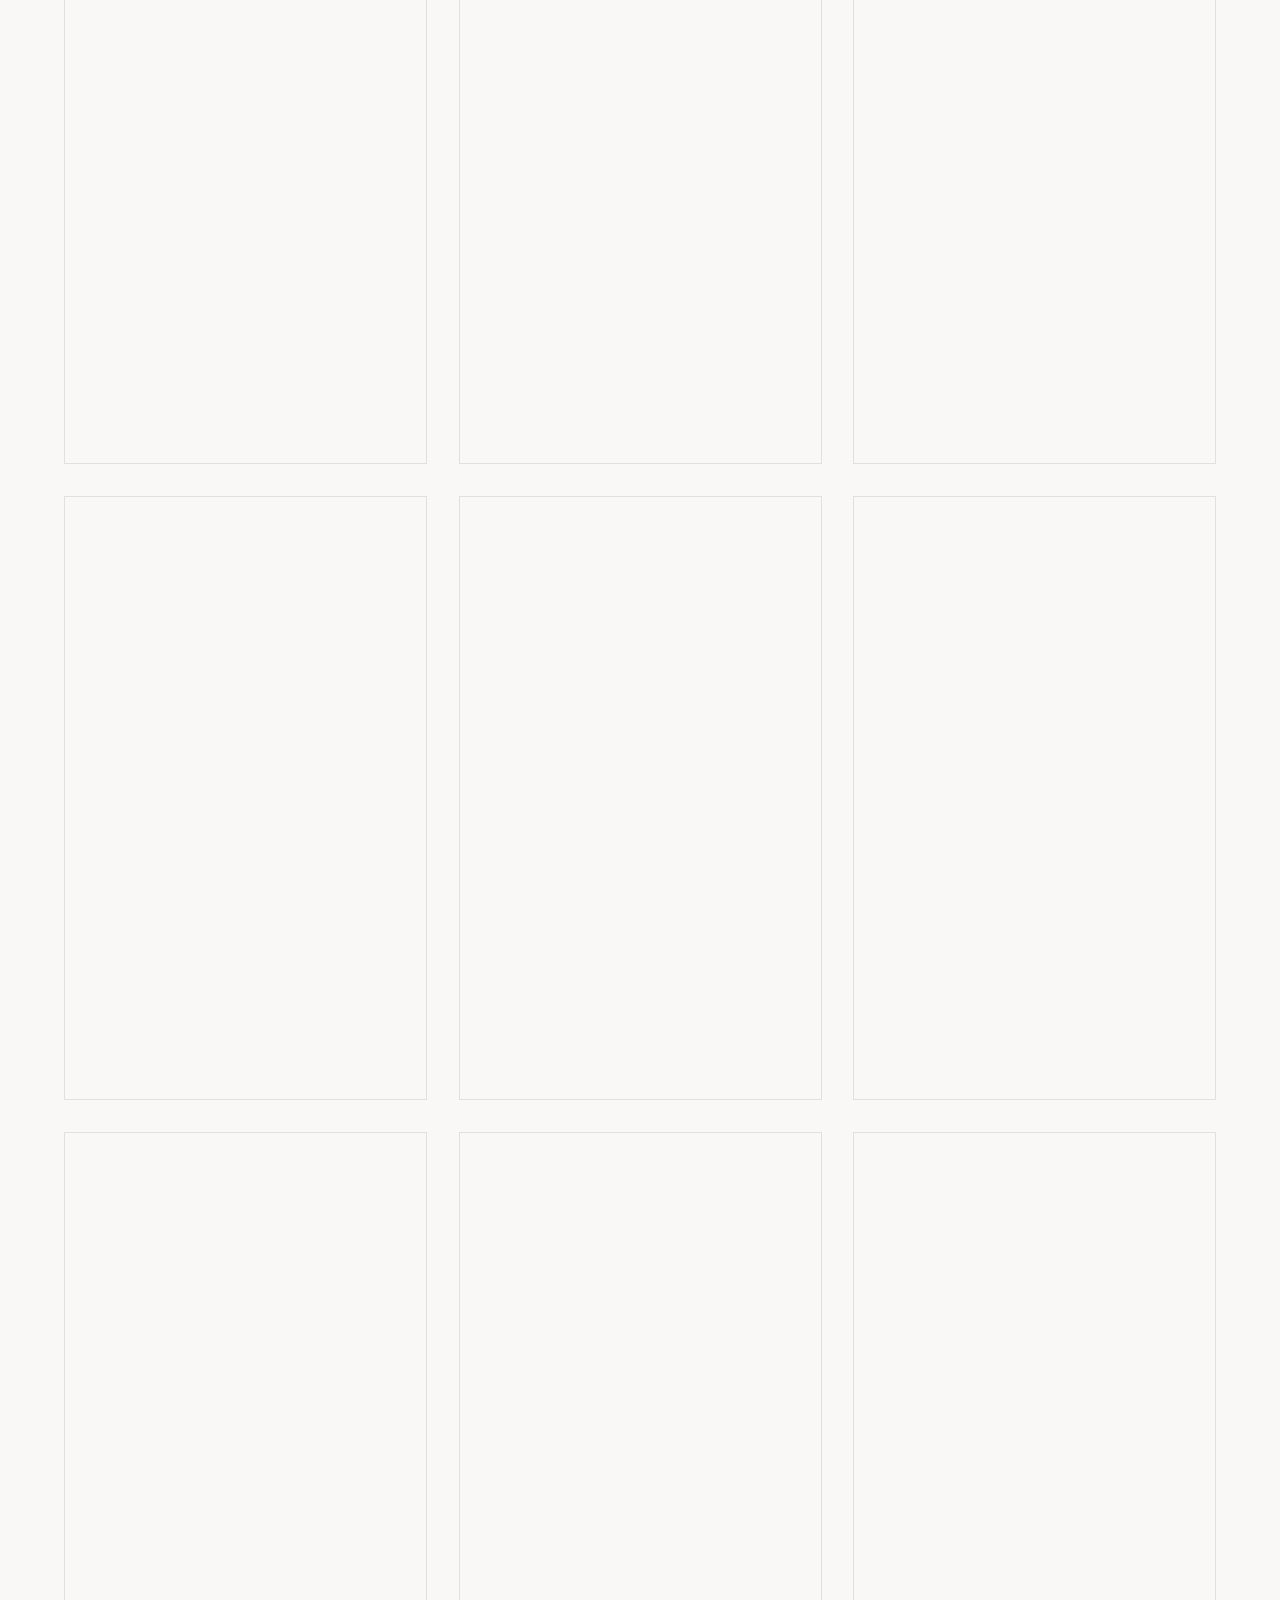
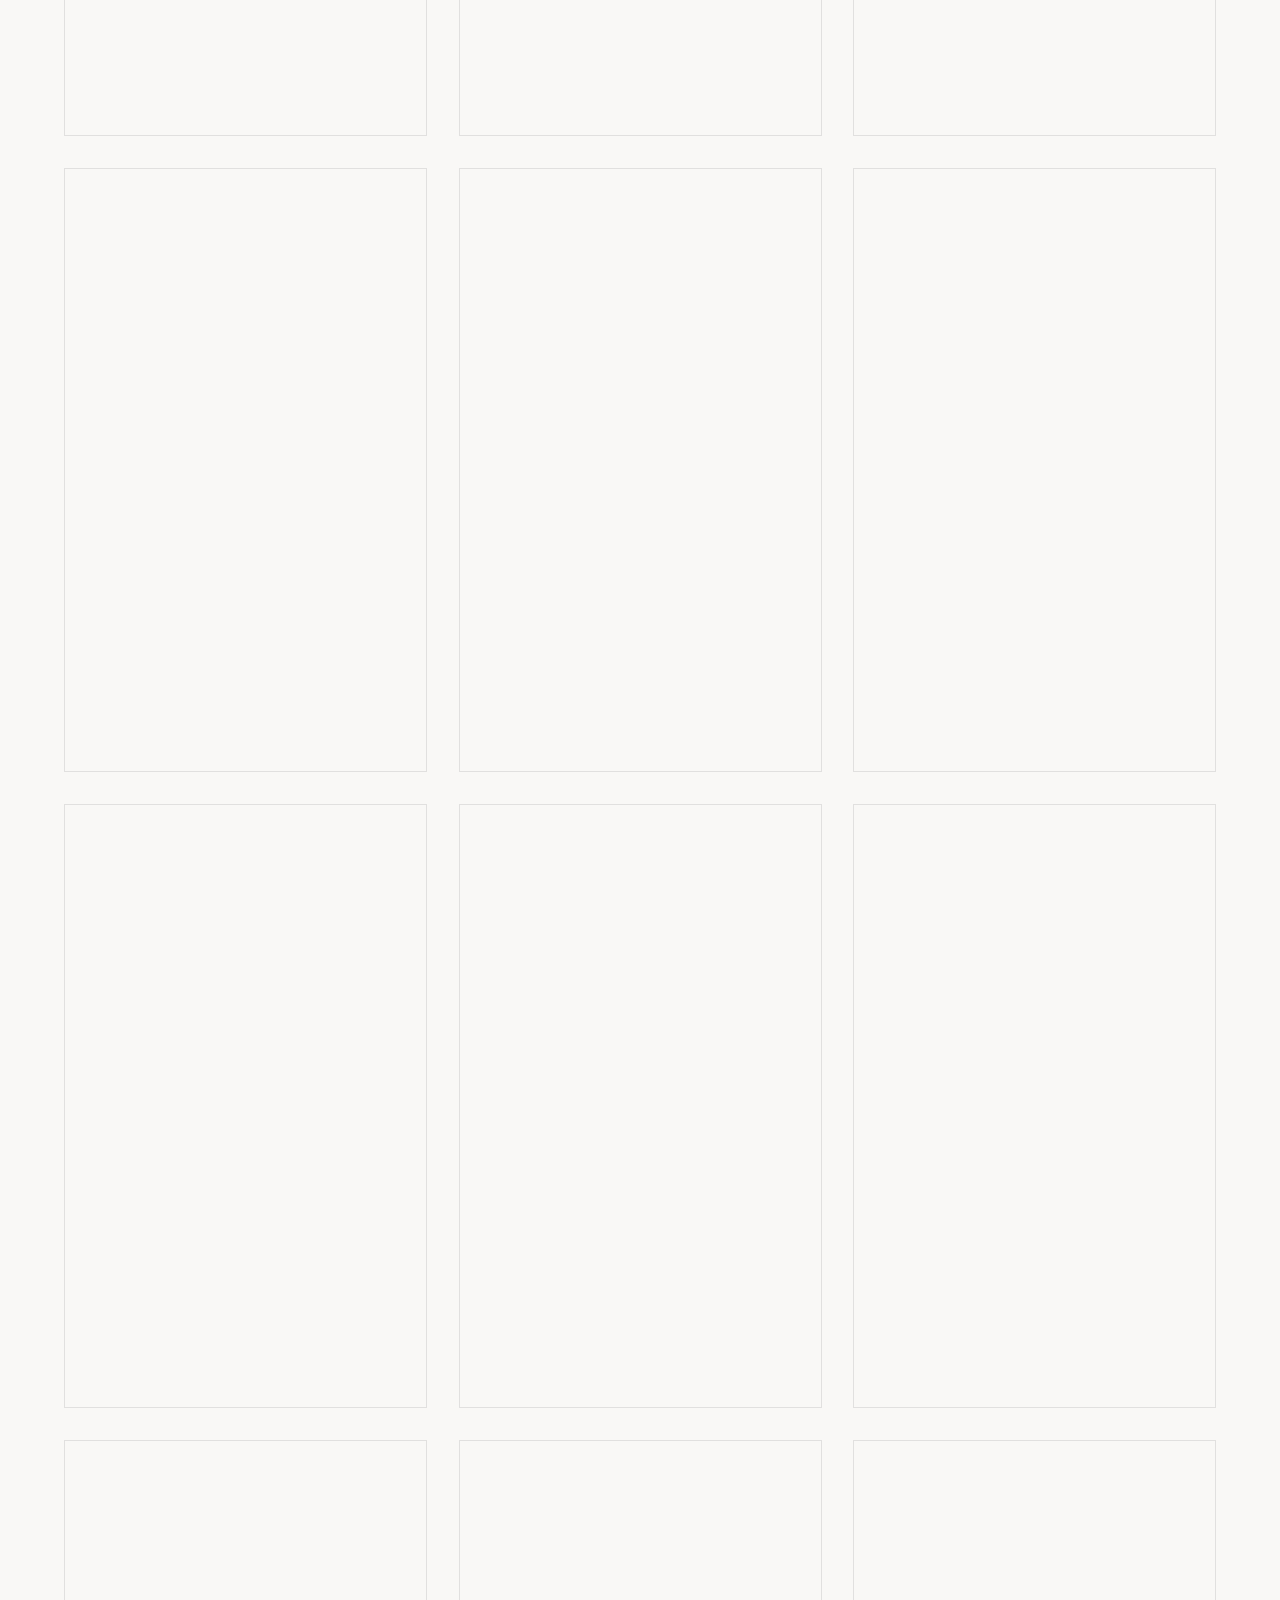
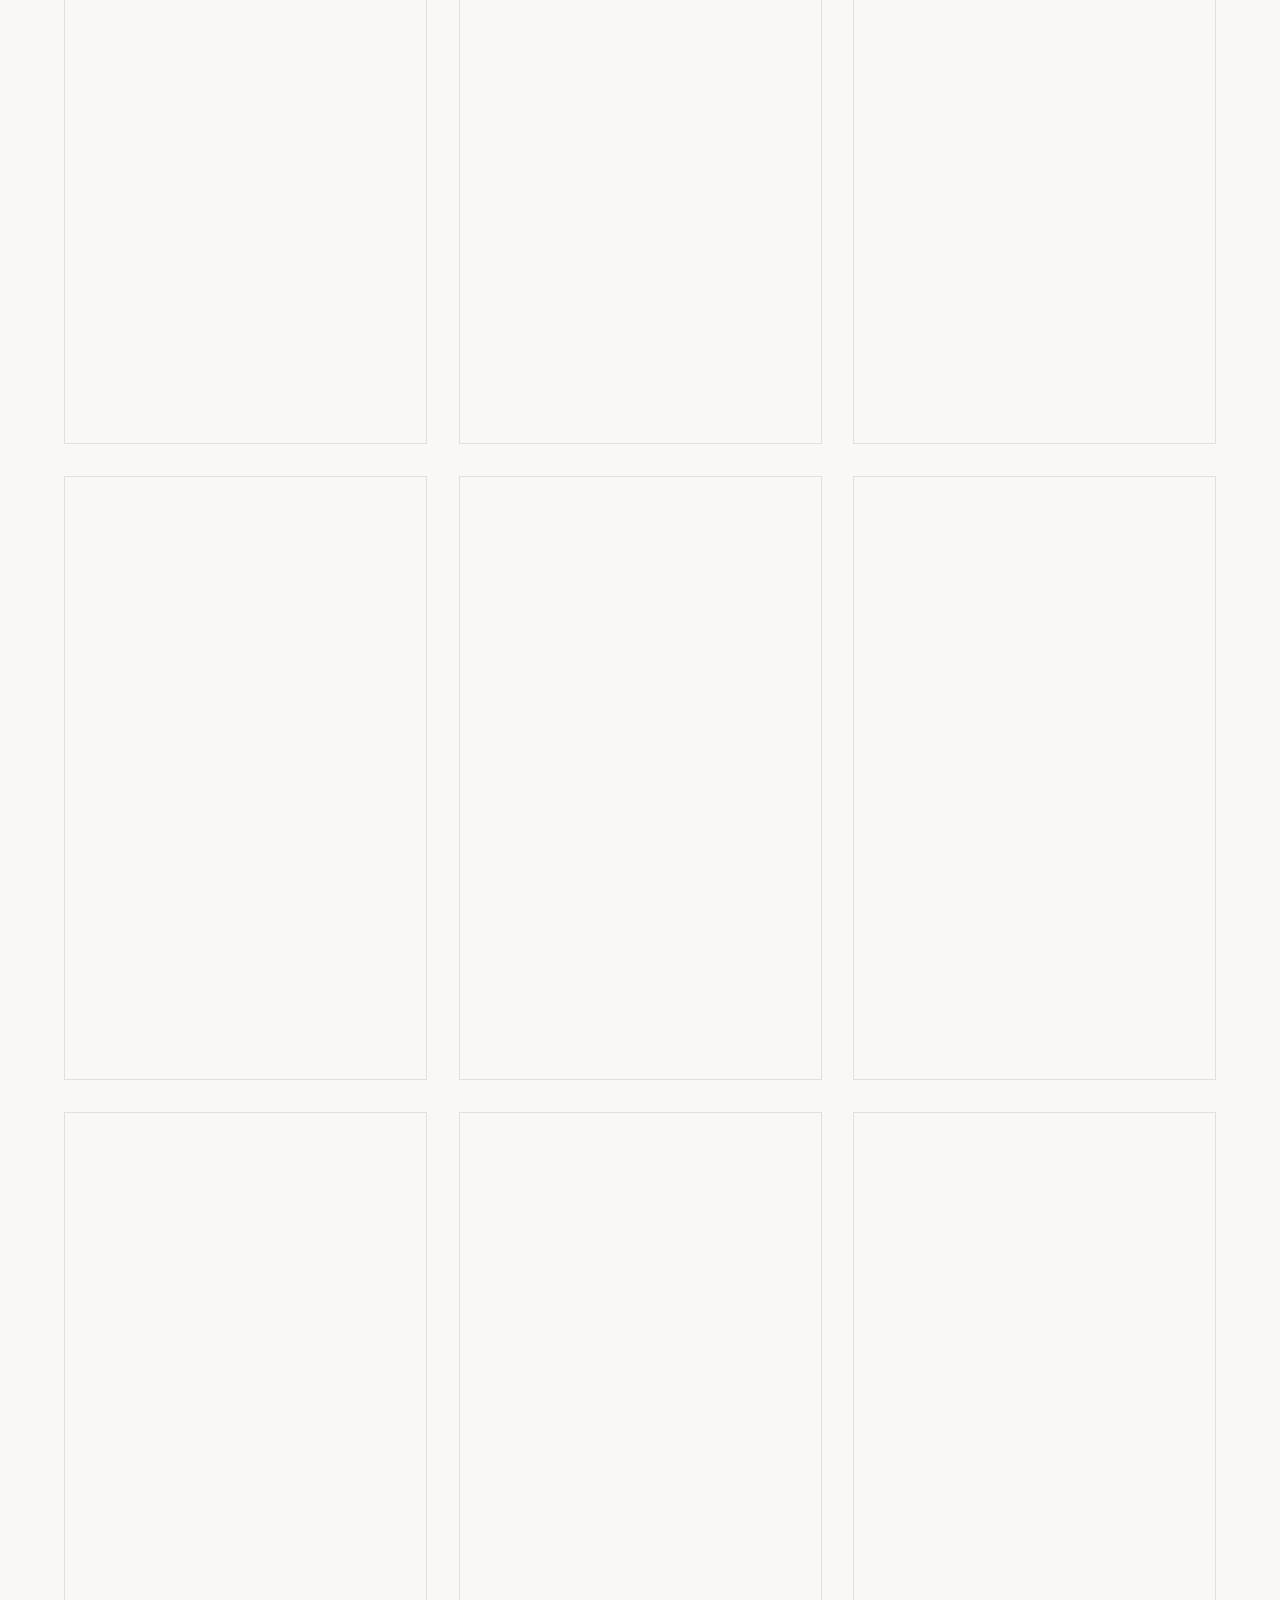
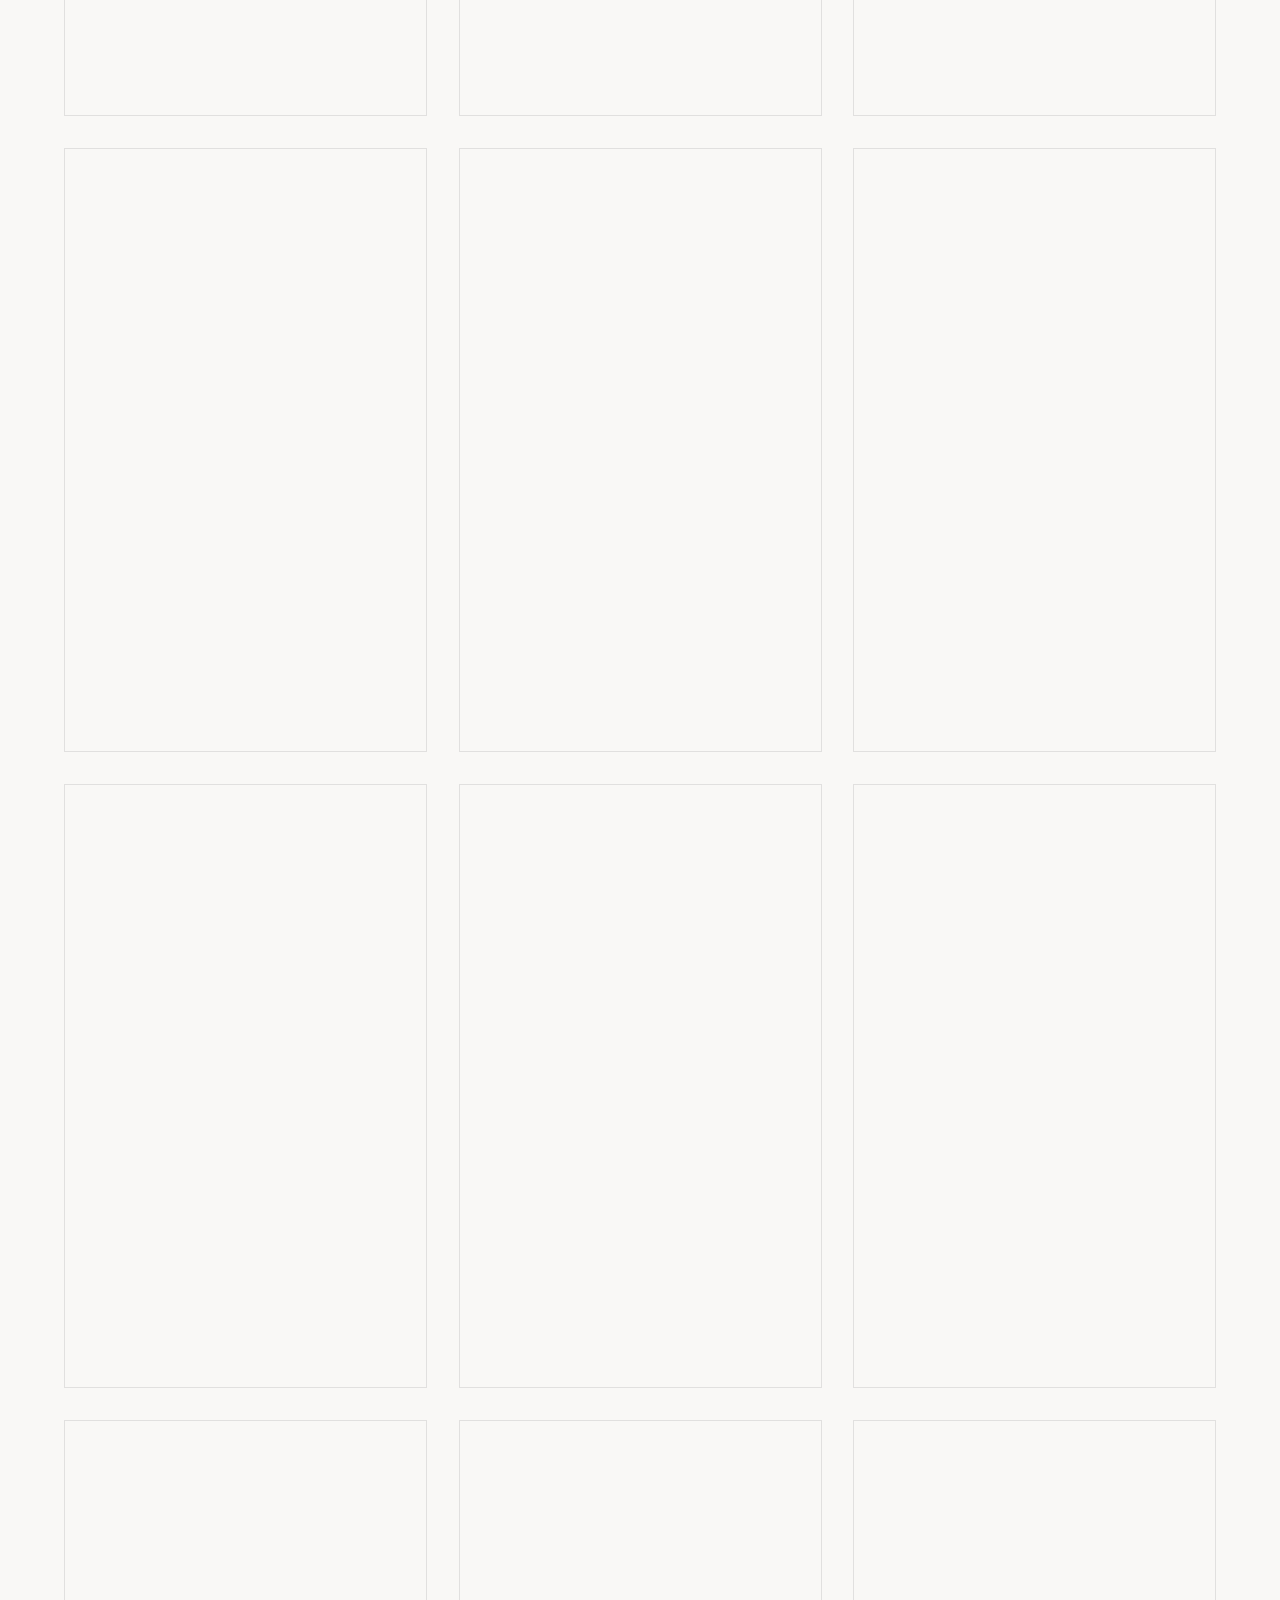
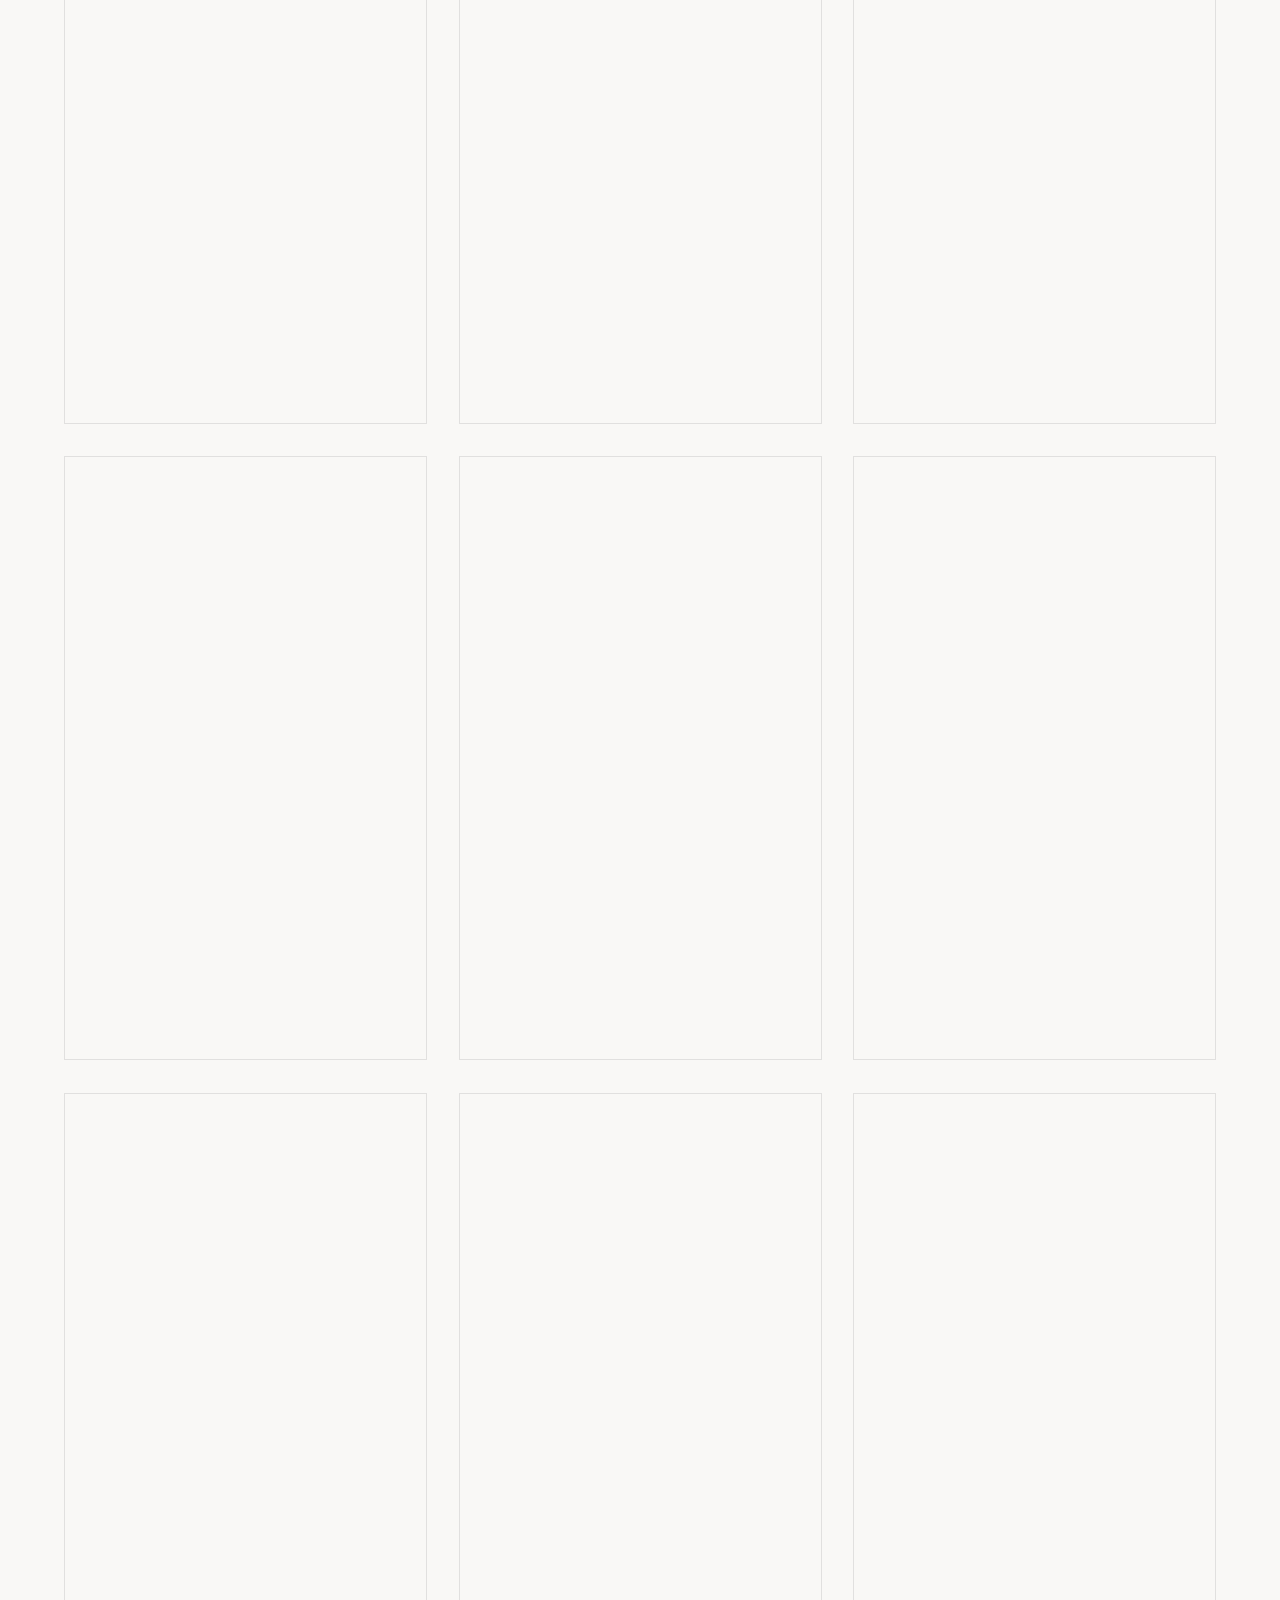
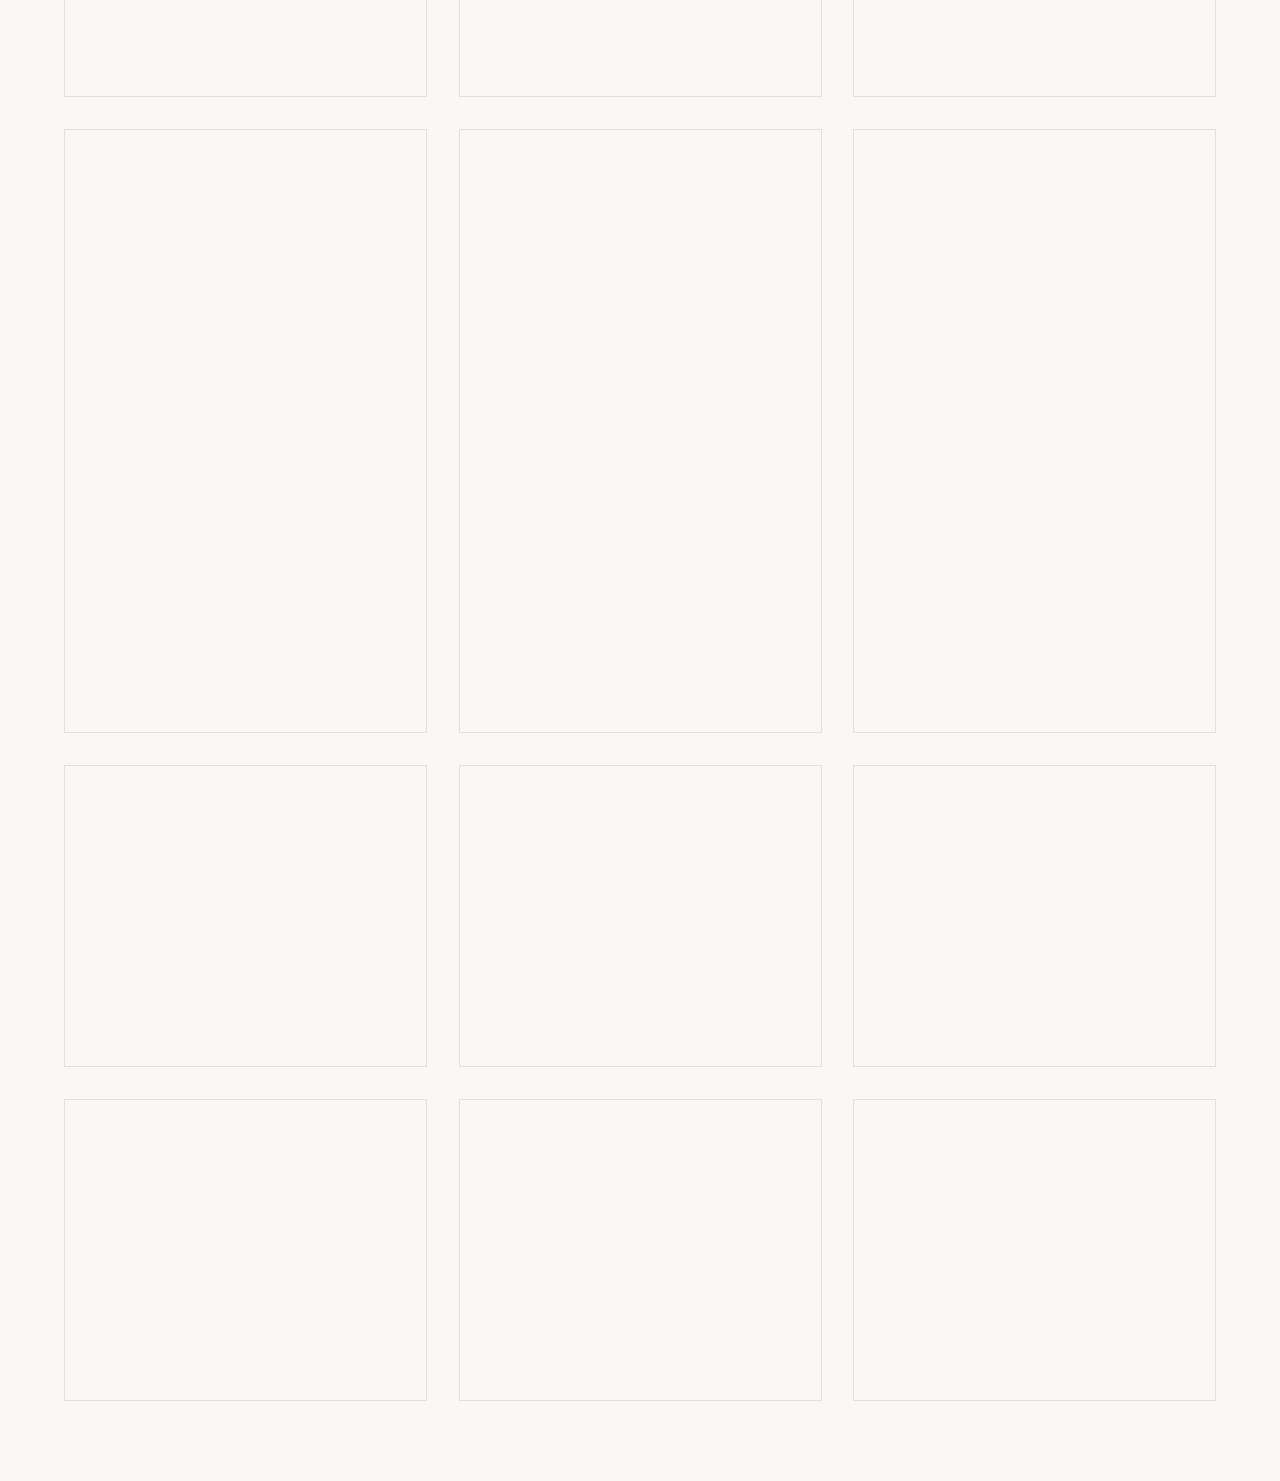
==== commit 4c636f0c: "deploy: 2026-11-25T06:06:48.671Z" ====
--- a/gallery.html
+++ b/gallery.html
@@ -4,7 +4,7 @@
     <meta charset="UTF-8">
     <meta name="viewport" content="width=device-width, initial-scale=1.0">
     <title data-i18n="title.gallery">写真</title>
-    <meta name="description" content="收录演员马倩倩的 390 个写真集、共 1476 张高清照片，持续更新。">
+    <meta name="description" content="收录演员马倩倩的 392 个写真集、共 1507 张高清照片，持续更新。">
     <link rel="stylesheet" href="/css/editorial.css">
     <style>
         /* 拾光（单张照片墙）入口：头部右上角，移动端回落为普通链接 */
@@ -81,7 +81,7 @@
     <script src="/js/vendor/gsap.min.js"></script>
     <script src="/js/vendor/ScrollTrigger.min.js"></script>
     <meta property="og:title" content="马倩倩的写真集">
-    <meta property="og:description" content="收录演员马倩倩的 390 个写真集、共 1476 张高清照片，持续更新。">
+    <meta property="og:description" content="收录演员马倩倩的 392 个写真集、共 1507 张高清照片，持续更新。">
     <meta property="og:type" content="website">
     <meta property="og:url" content="https://www.qmqmqq.love/gallery.html">
     <meta property="og:site_name" content="马倩倩应援站">
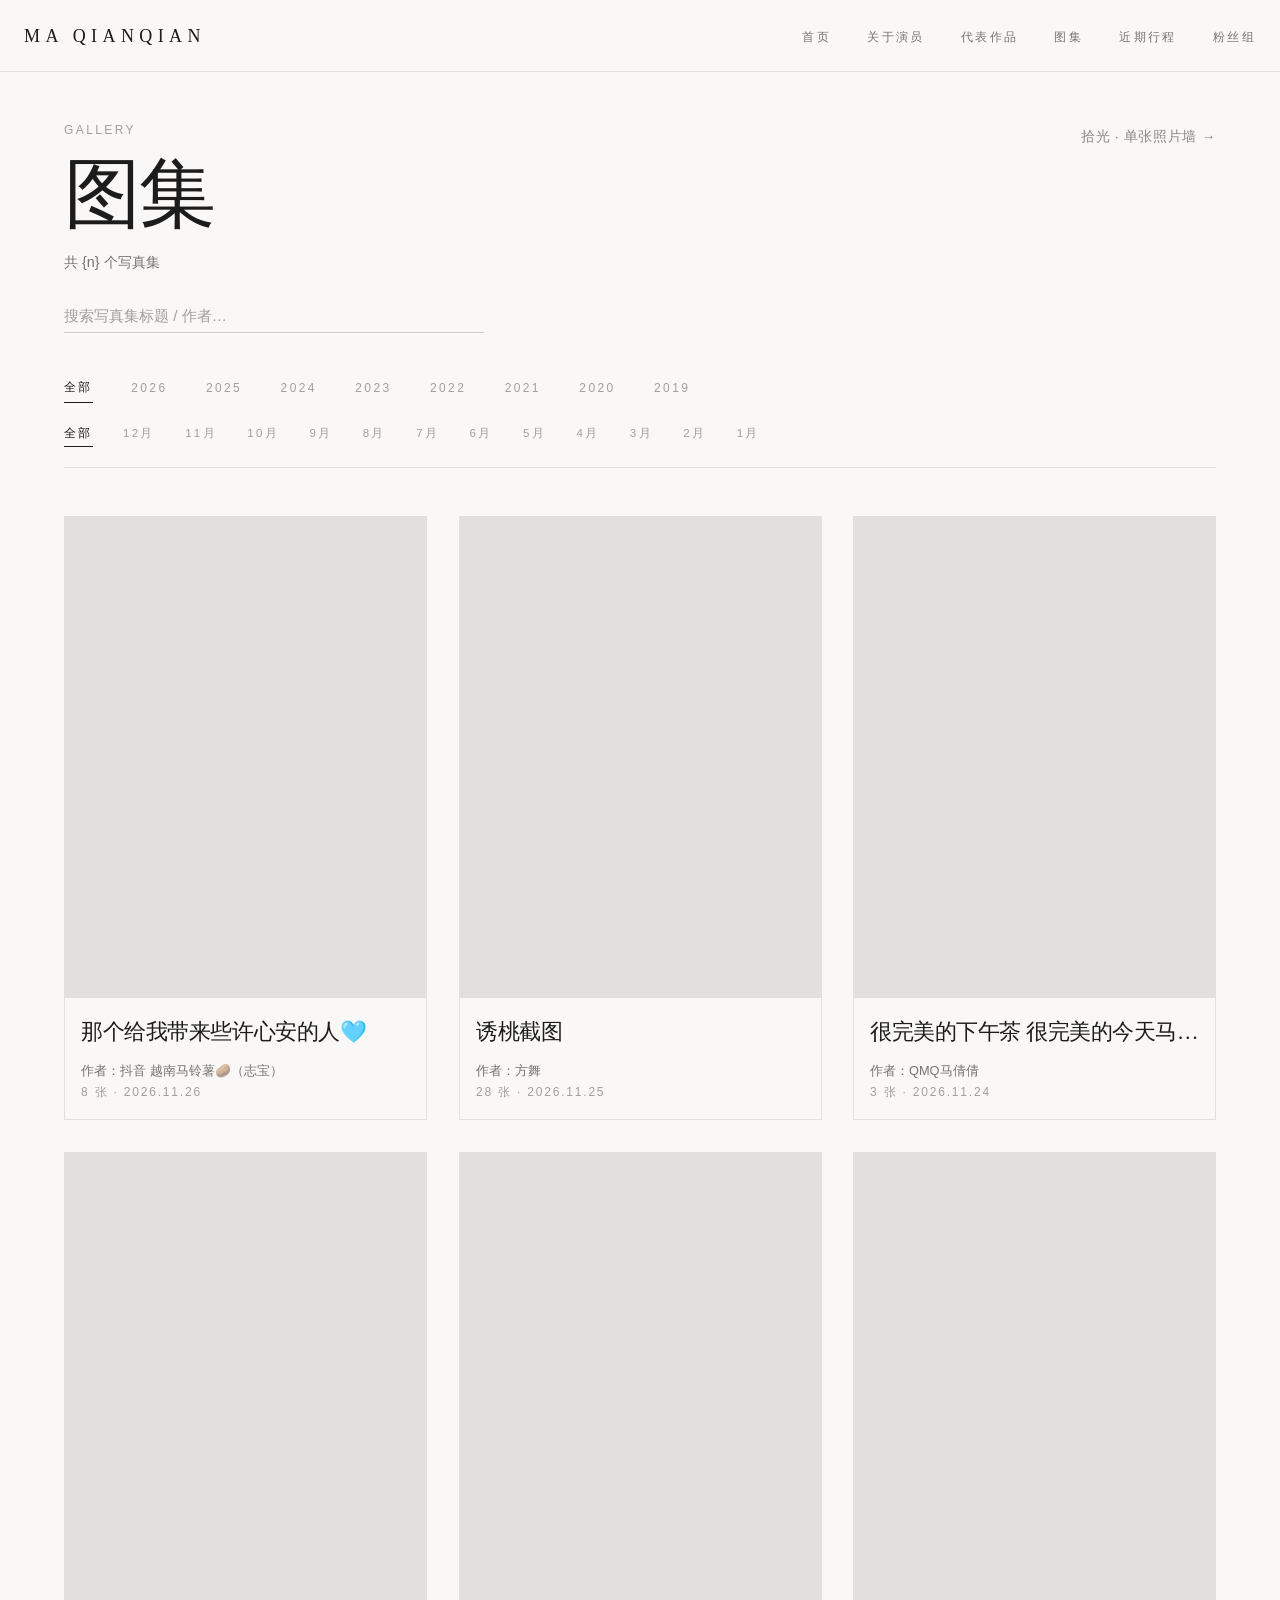
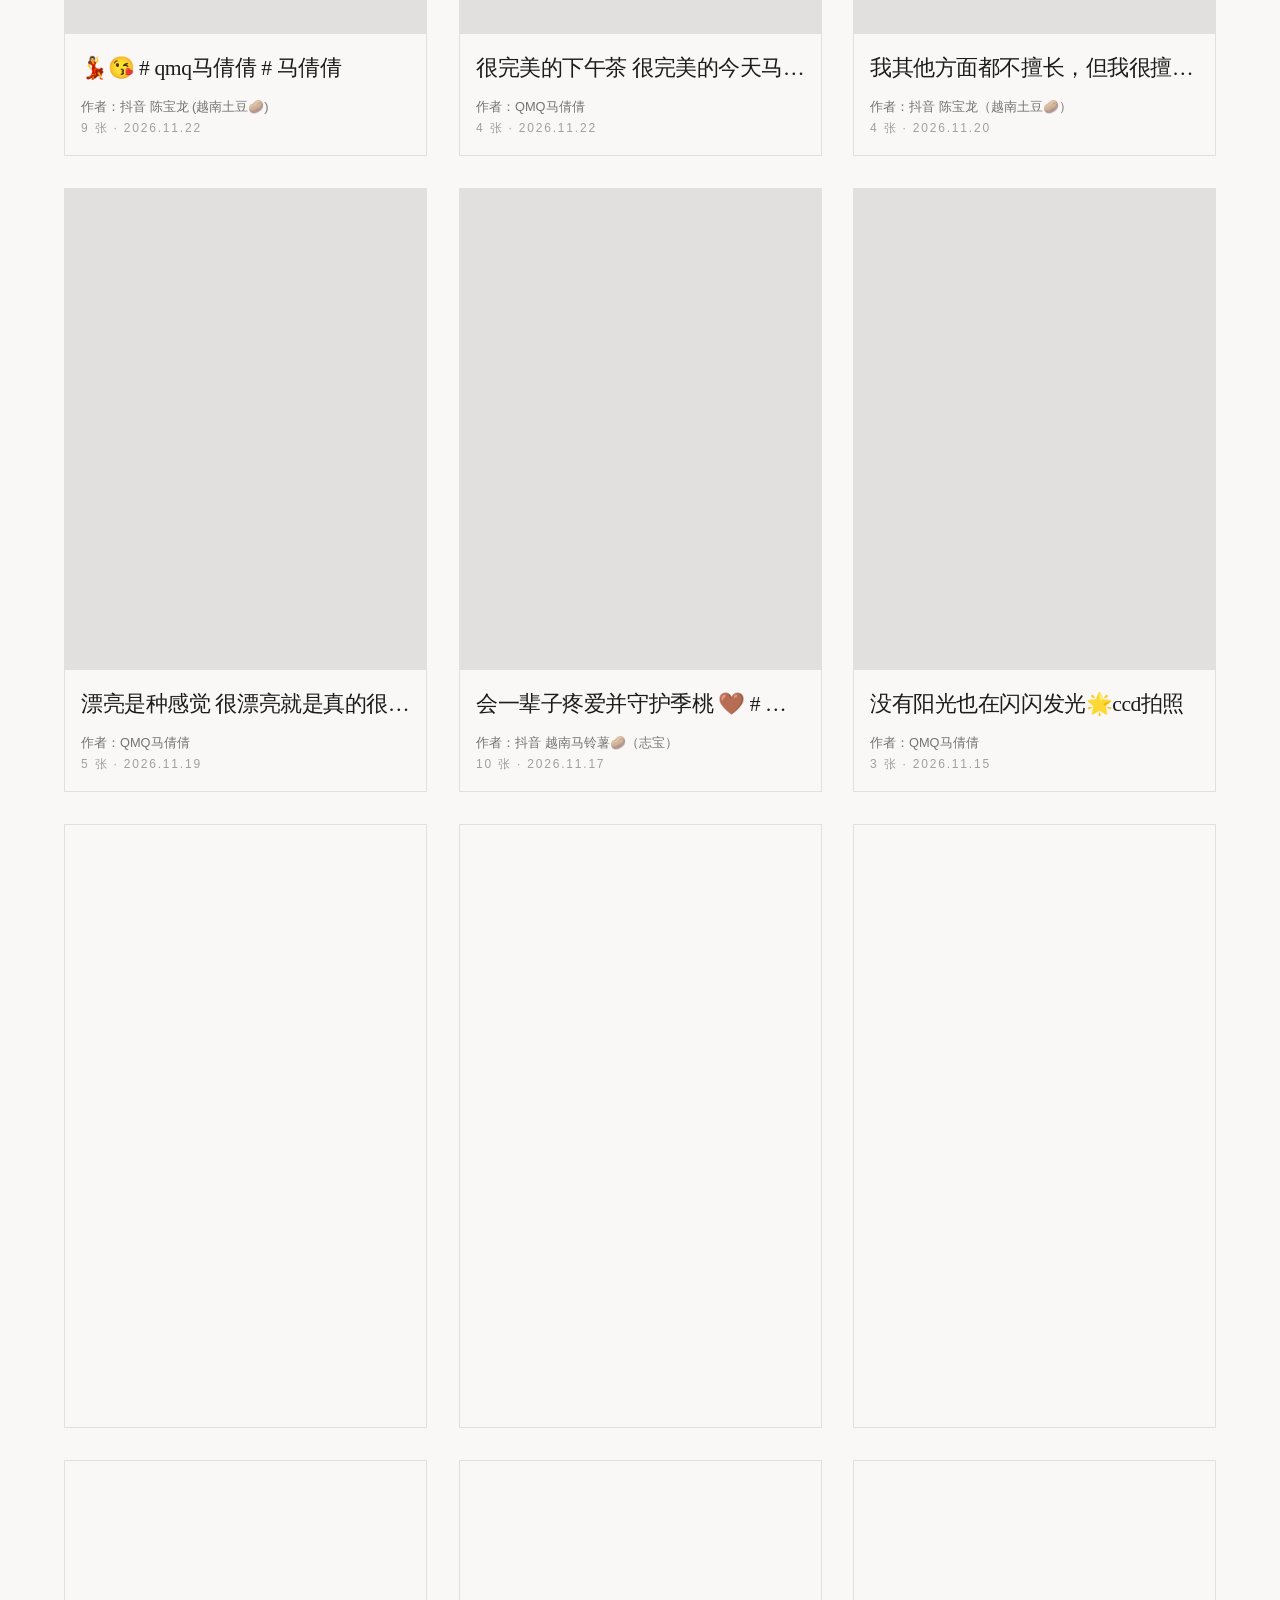
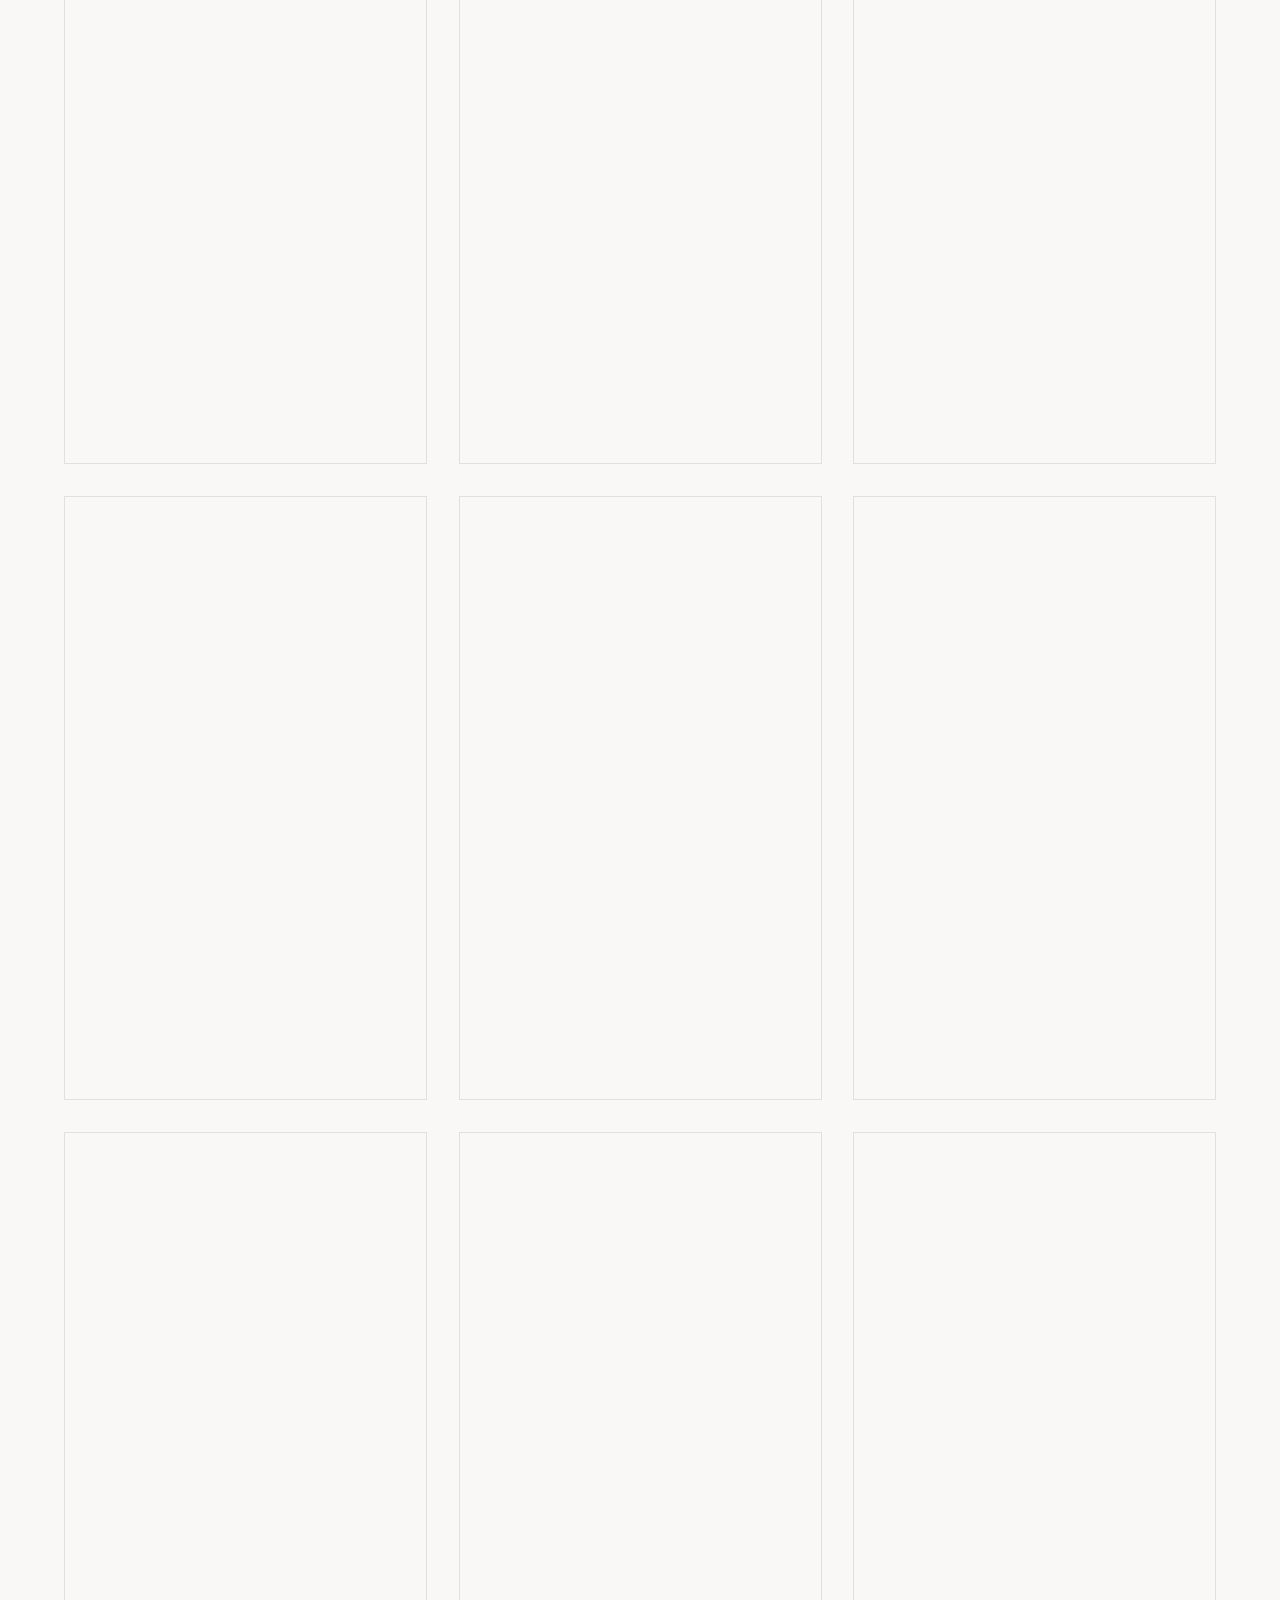
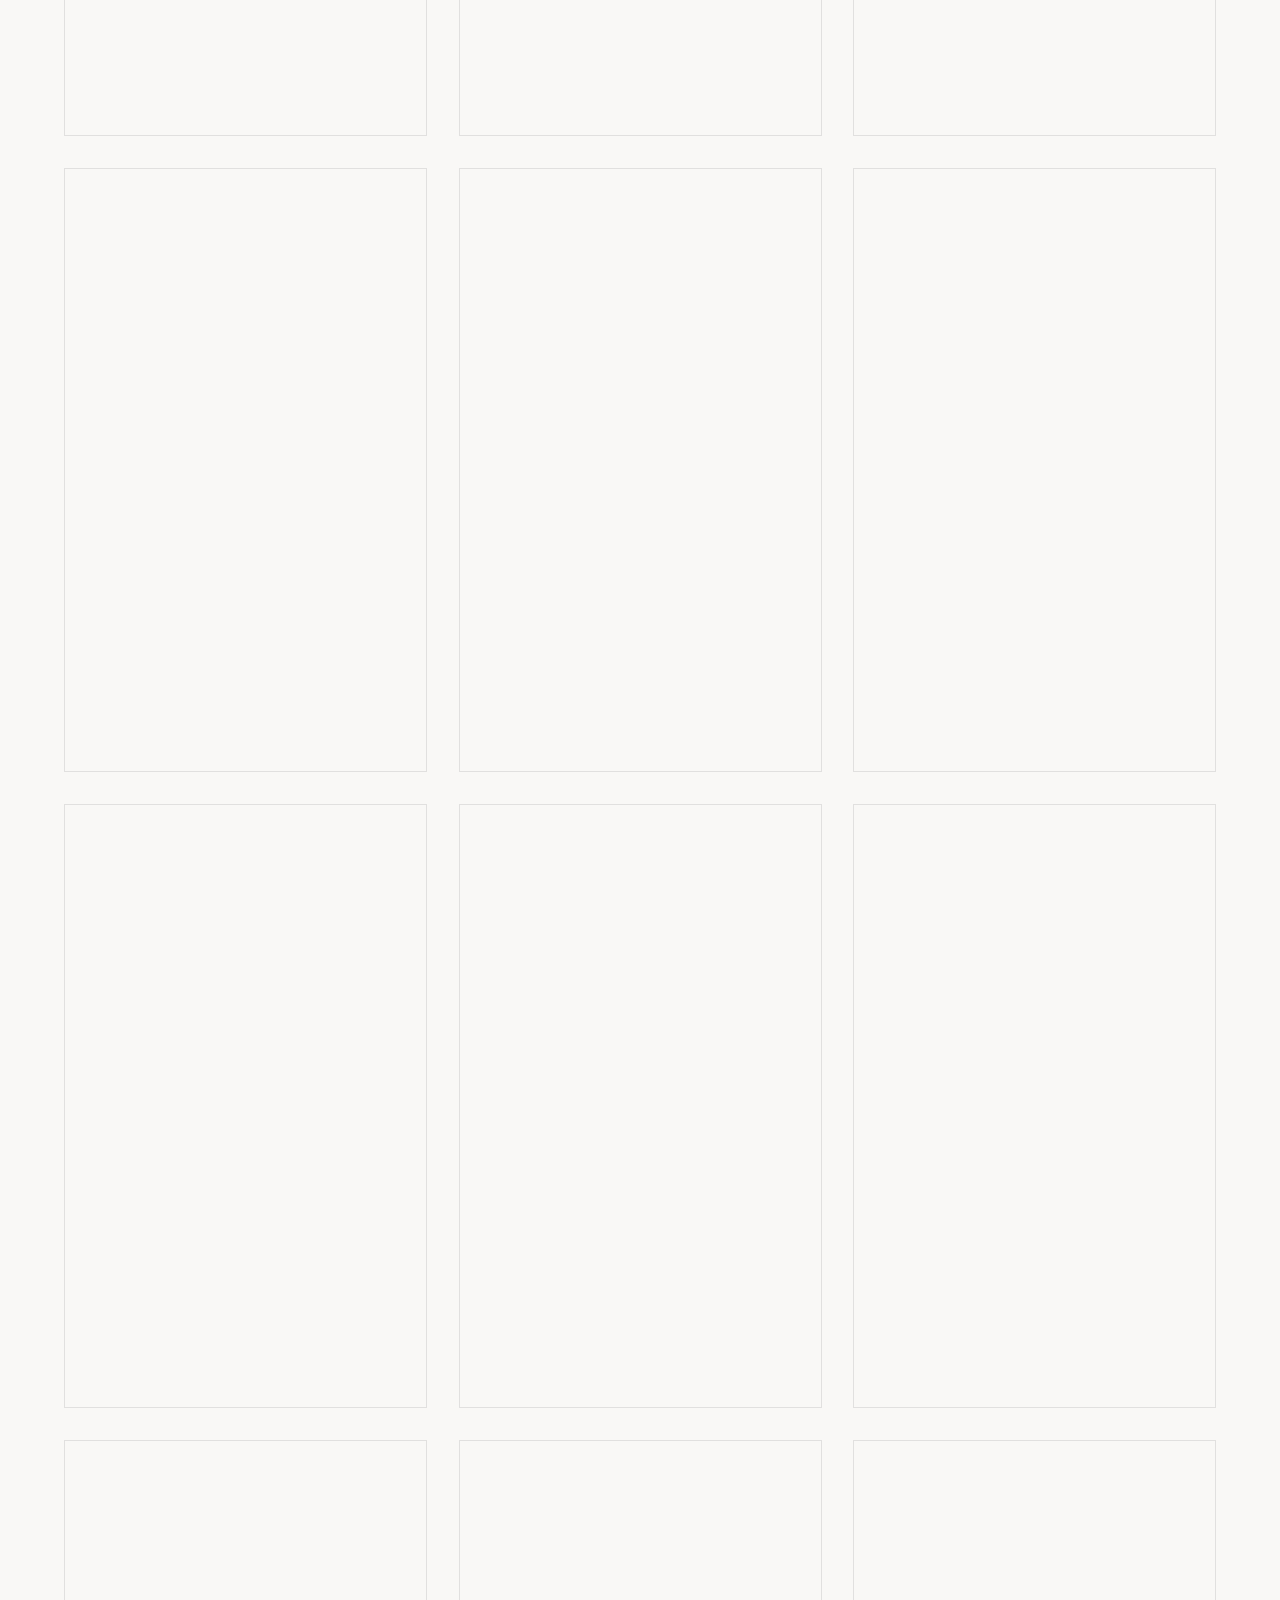
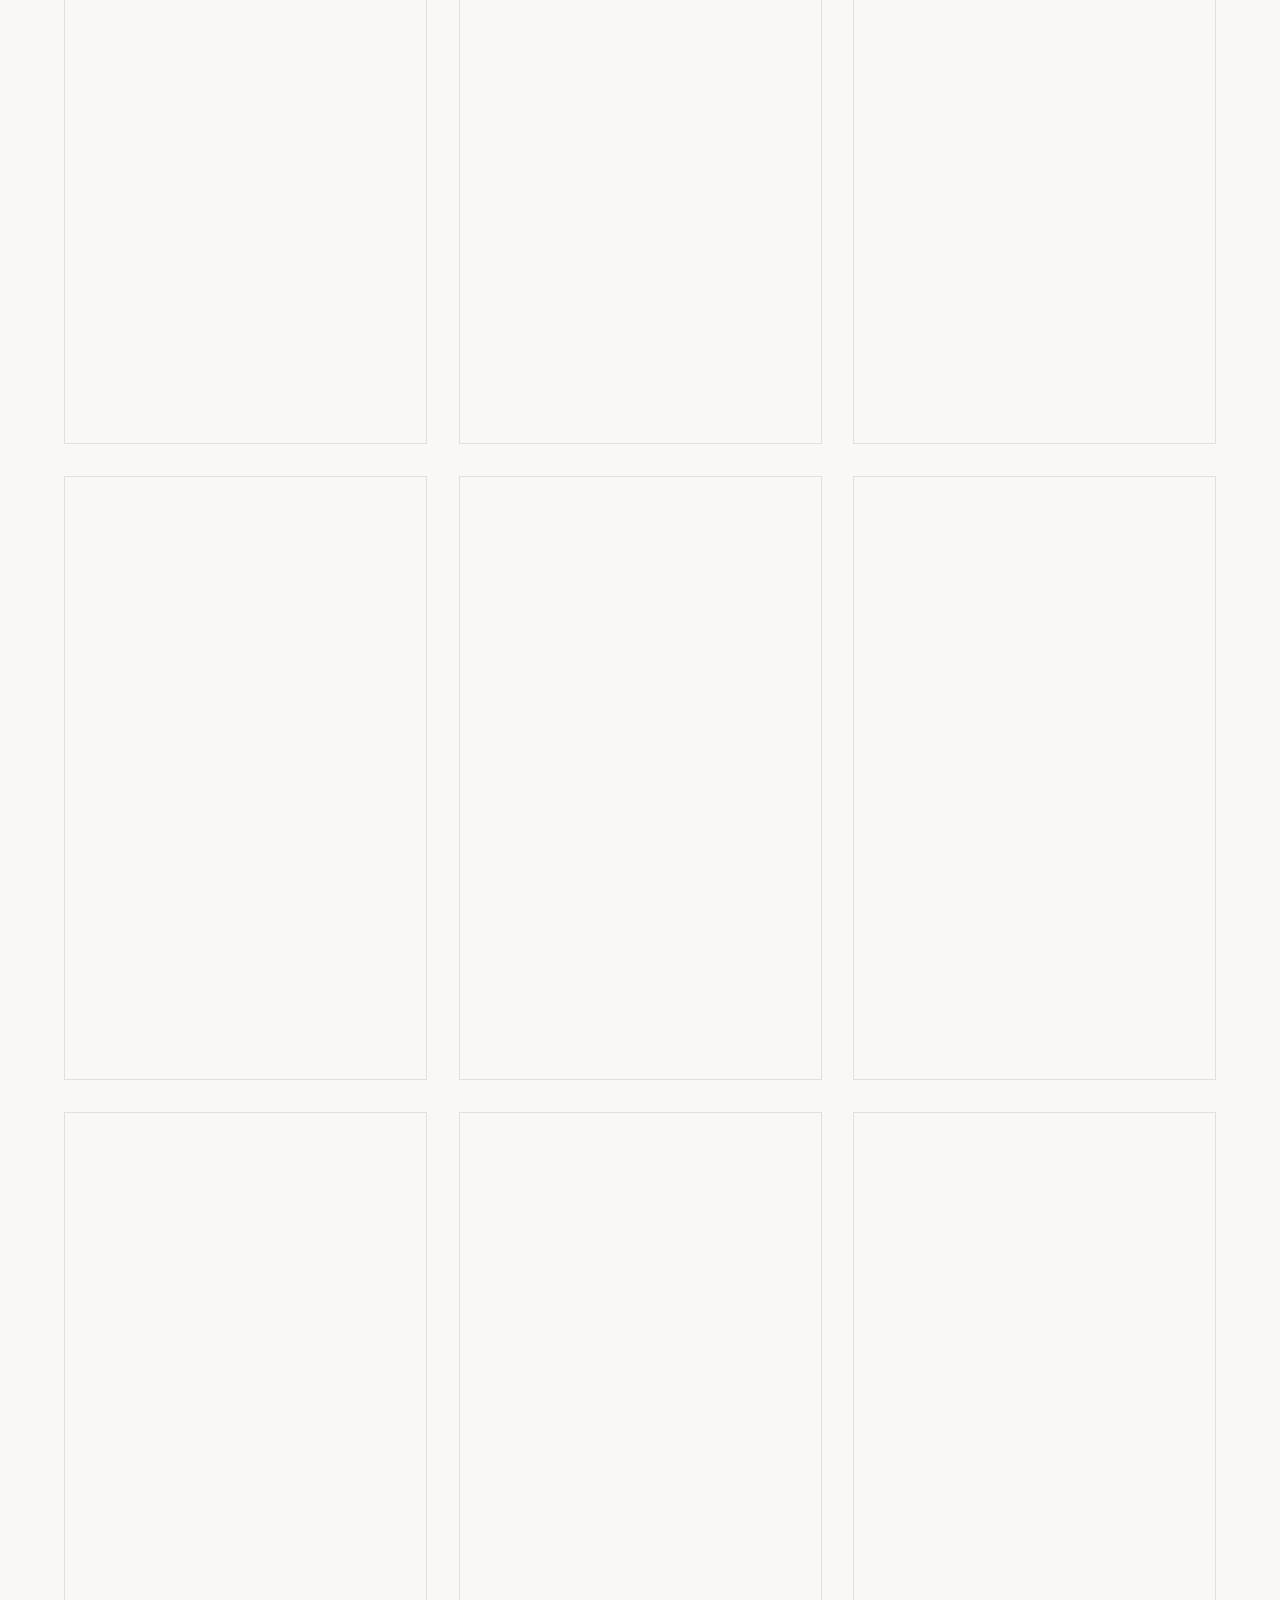
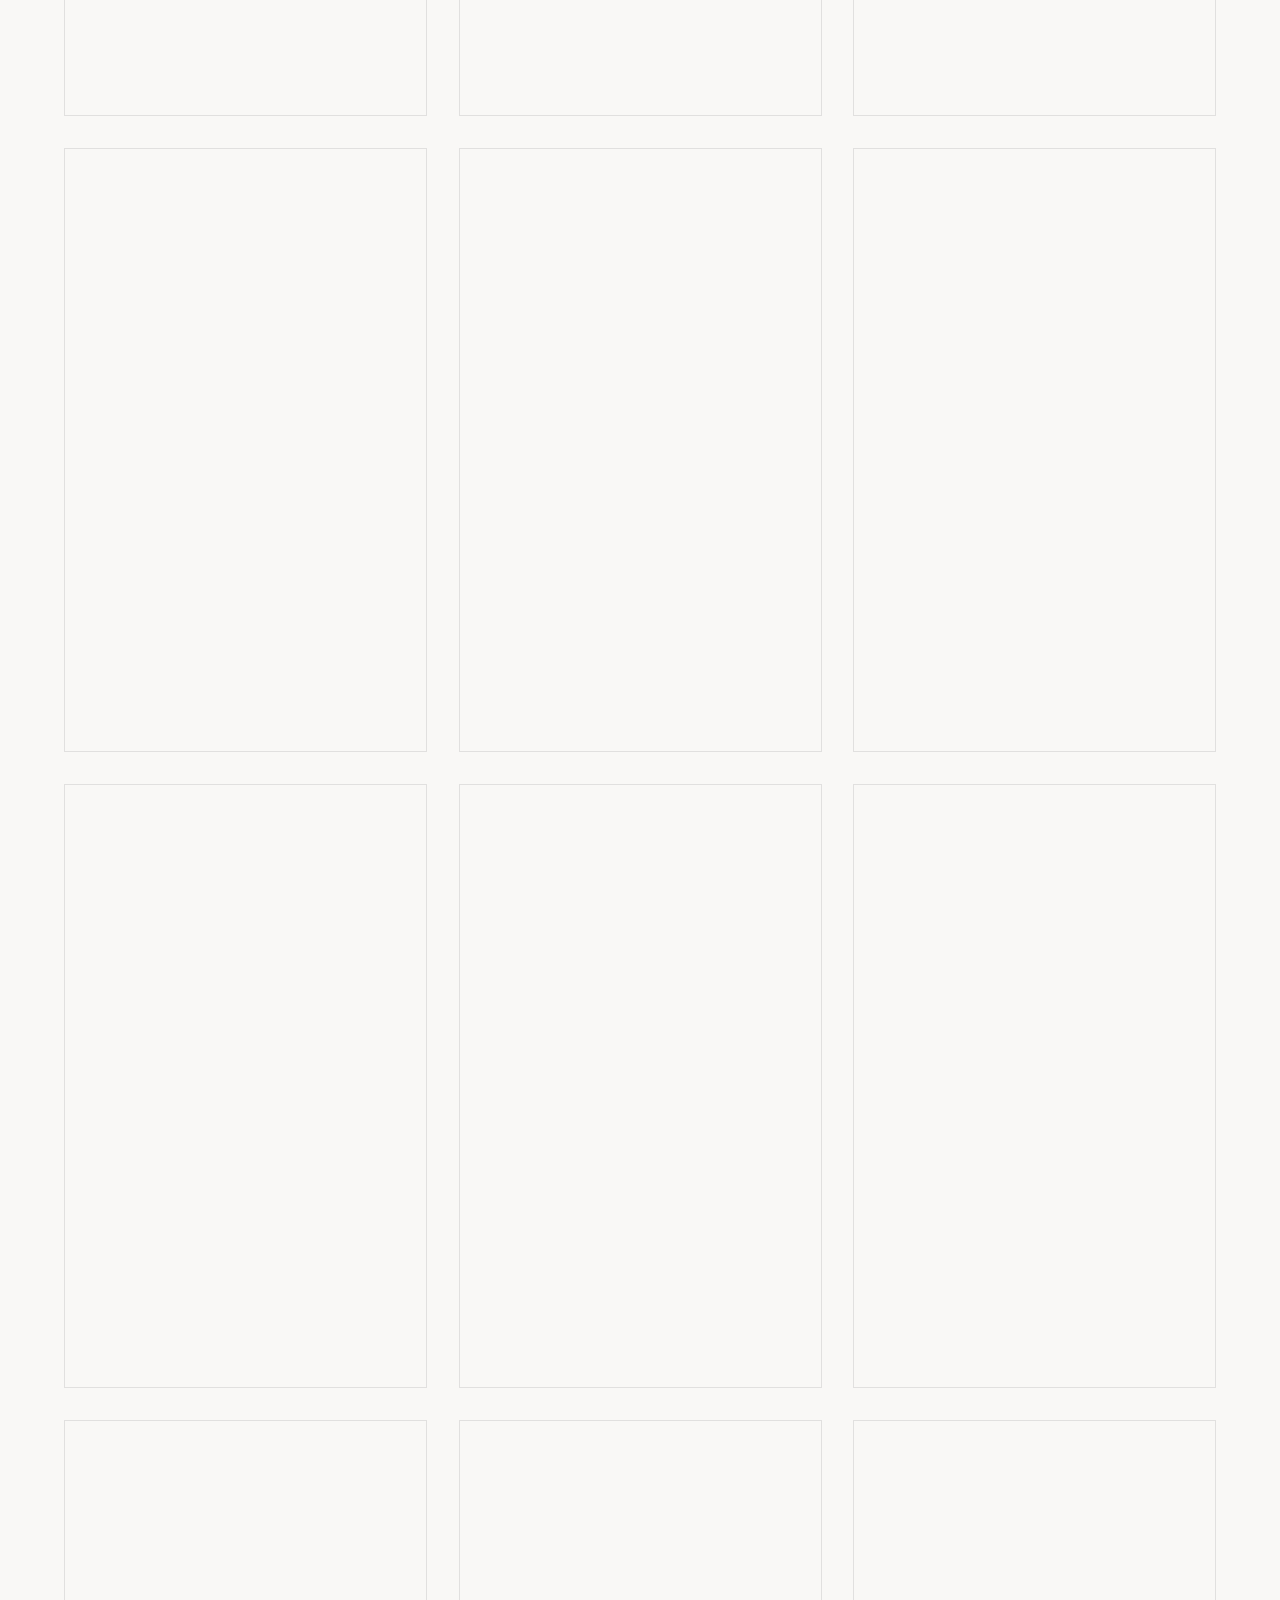
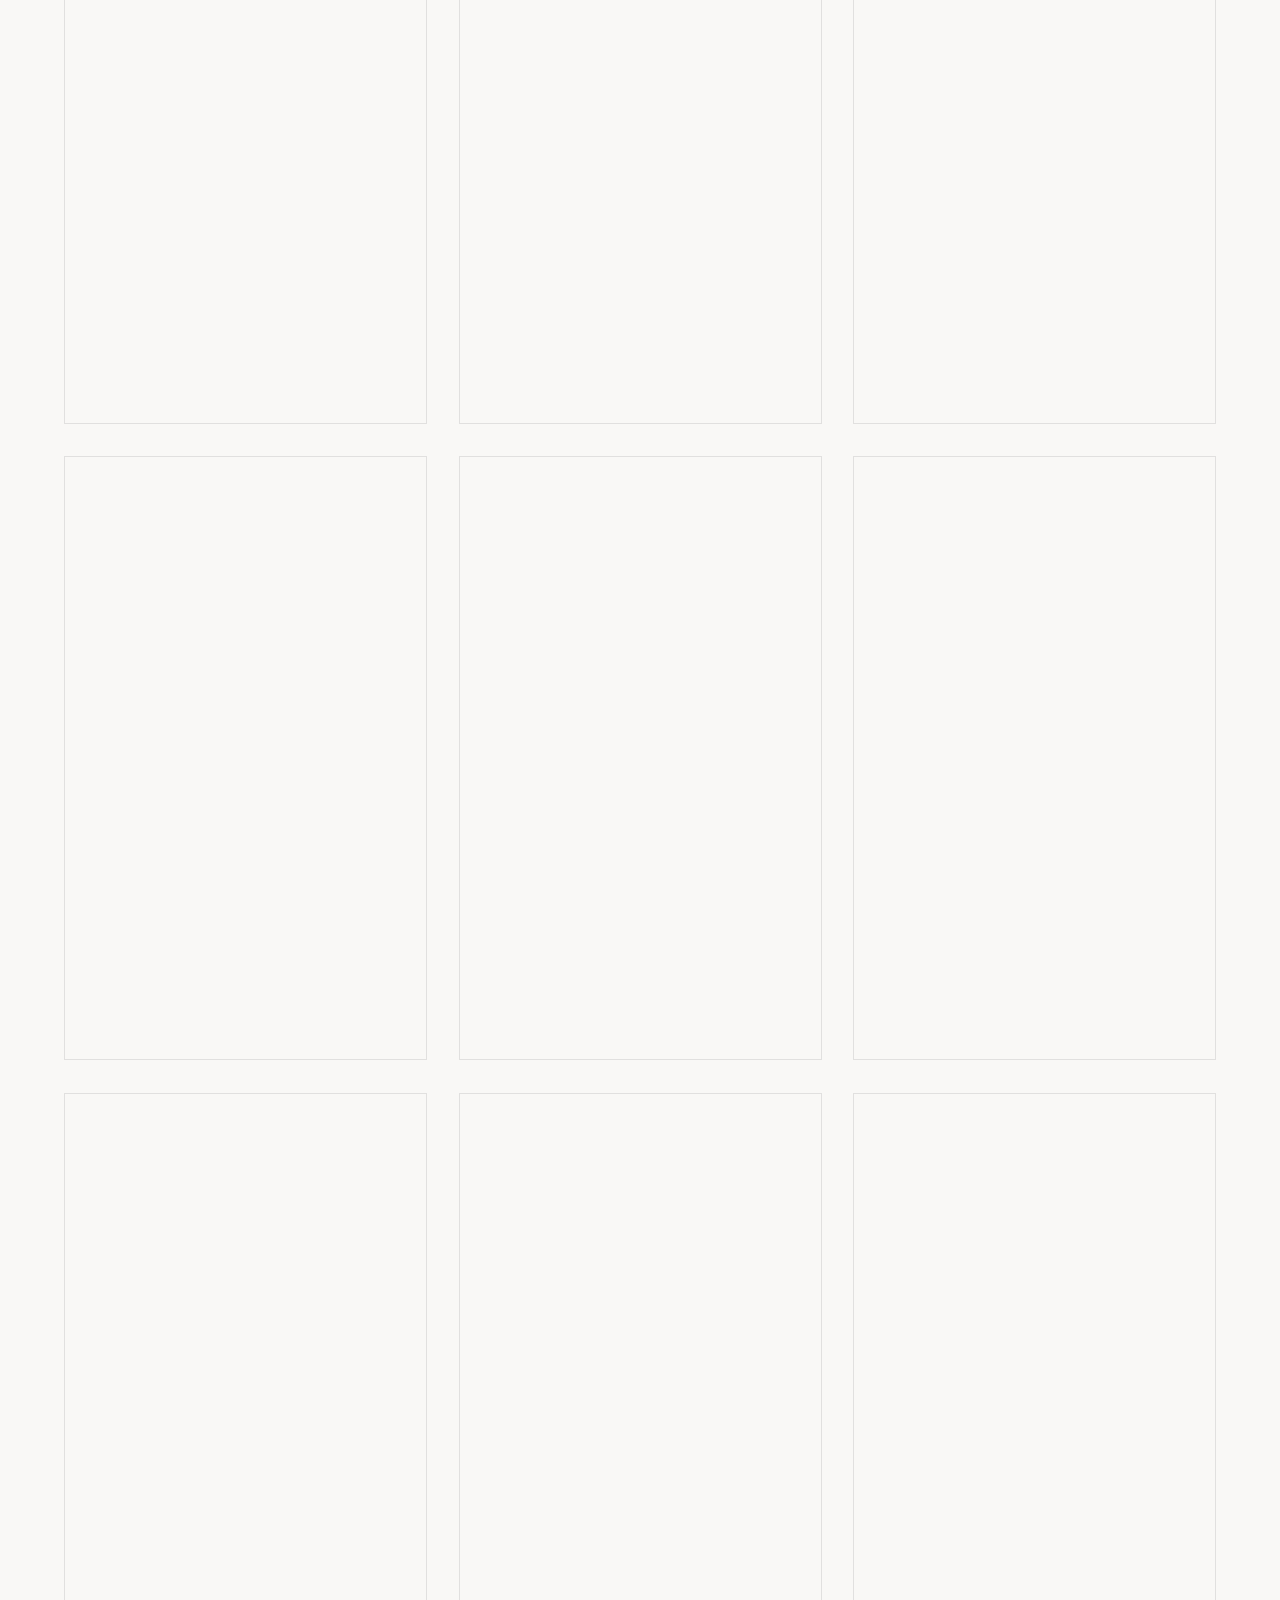
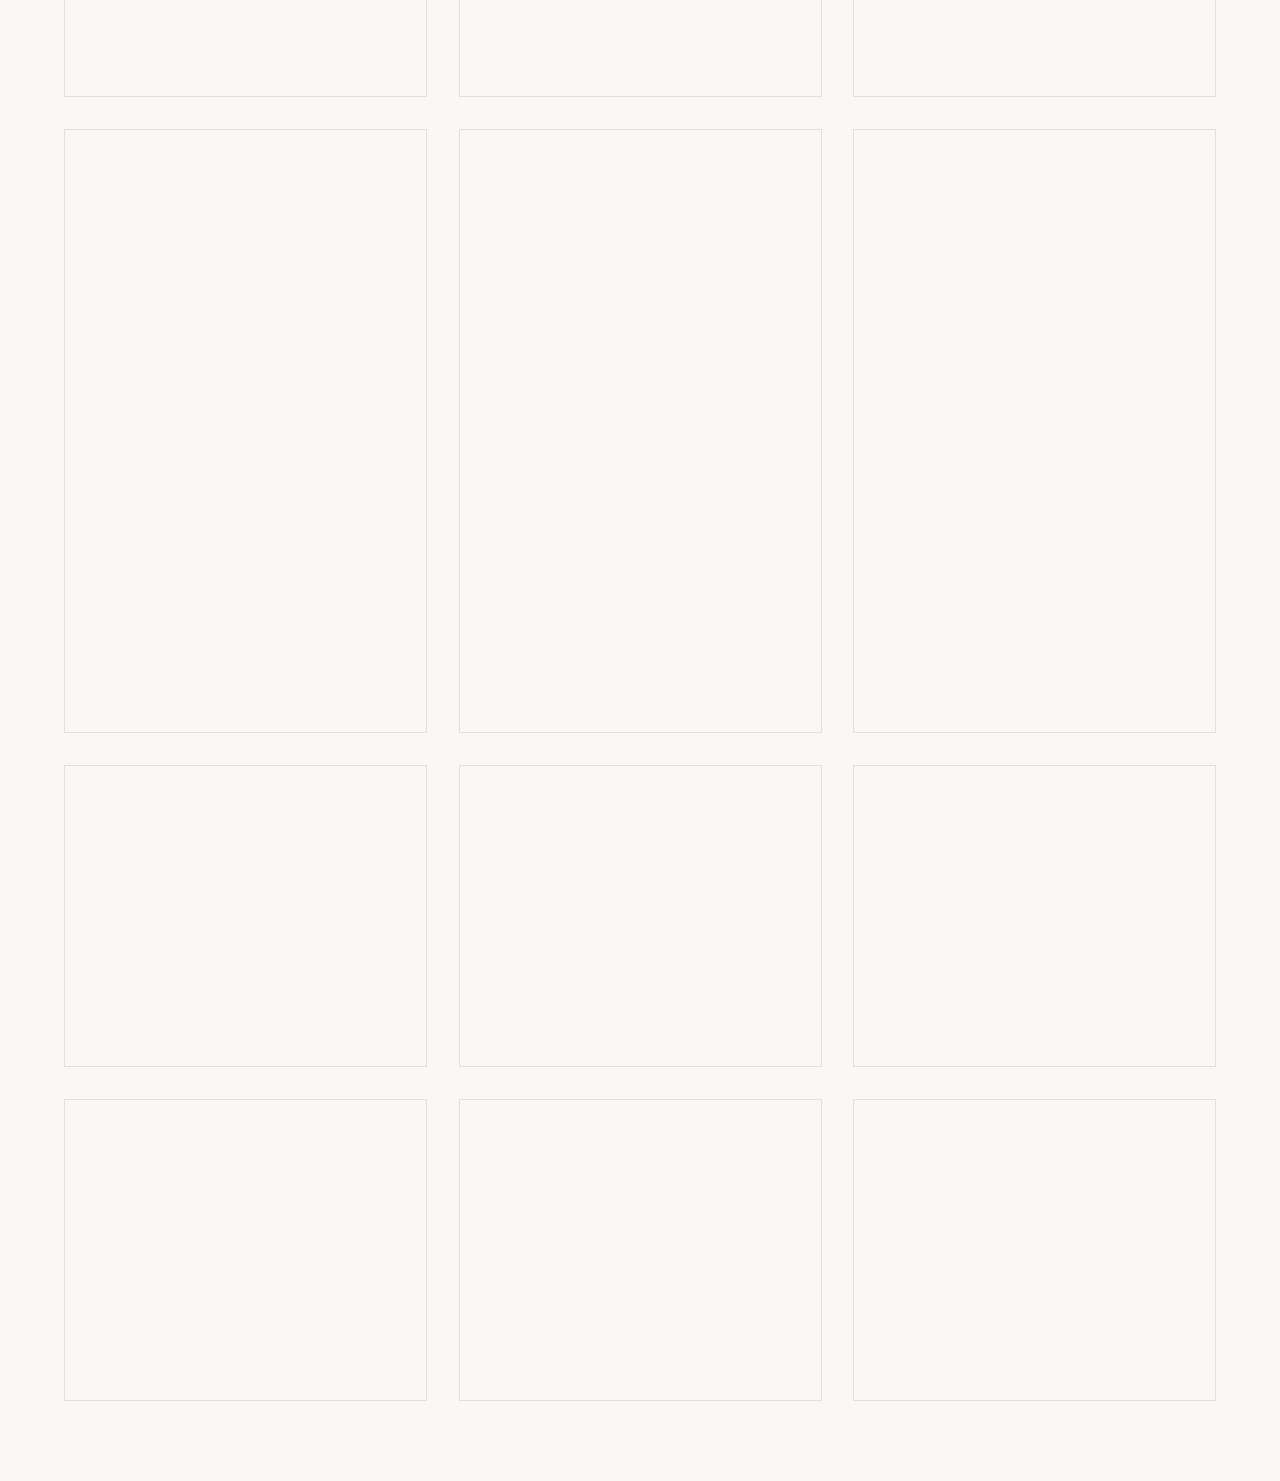
==== commit 1c287e35: "deploy: 2026-11-26T12:08:31.499Z" ====
--- a/gallery.html
+++ b/gallery.html
@@ -4,7 +4,7 @@
     <meta charset="UTF-8">
     <meta name="viewport" content="width=device-width, initial-scale=1.0">
     <title data-i18n="title.gallery">写真</title>
-    <meta name="description" content="收录演员马倩倩的 392 个写真集、共 1507 张高清照片，持续更新。">
+    <meta name="description" content="收录演员马倩倩的 393 个写真集、共 1515 张高清照片，持续更新。">
     <link rel="stylesheet" href="/css/editorial.css">
     <style>
         /* 拾光（单张照片墙）入口：头部右上角，移动端回落为普通链接 */
@@ -81,7 +81,7 @@
     <script src="/js/vendor/gsap.min.js"></script>
     <script src="/js/vendor/ScrollTrigger.min.js"></script>
     <meta property="og:title" content="马倩倩的写真集">
-    <meta property="og:description" content="收录演员马倩倩的 392 个写真集、共 1507 张高清照片，持续更新。">
+    <meta property="og:description" content="收录演员马倩倩的 393 个写真集、共 1515 张高清照片，持续更新。">
     <meta property="og:type" content="website">
     <meta property="og:url" content="https://www.qmqmqq.love/gallery.html">
     <meta property="og:site_name" content="马倩倩应援站">
